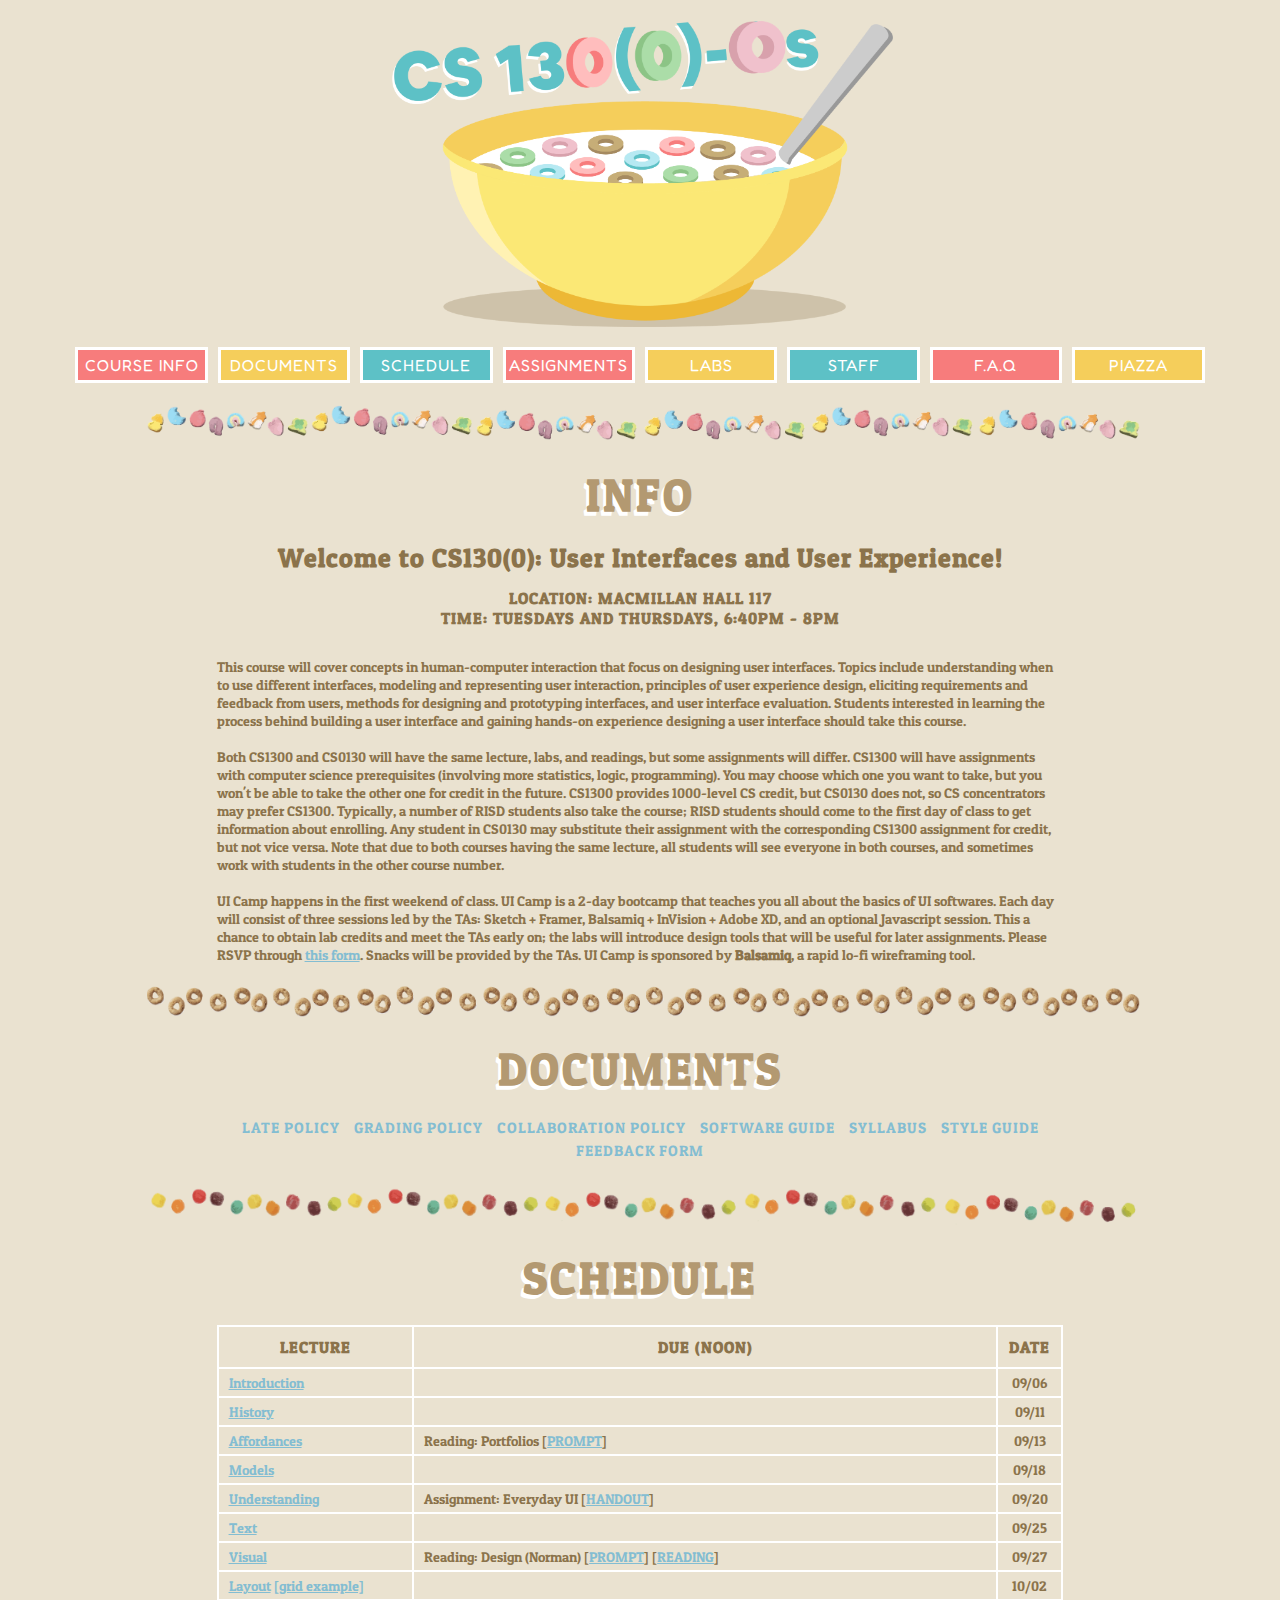
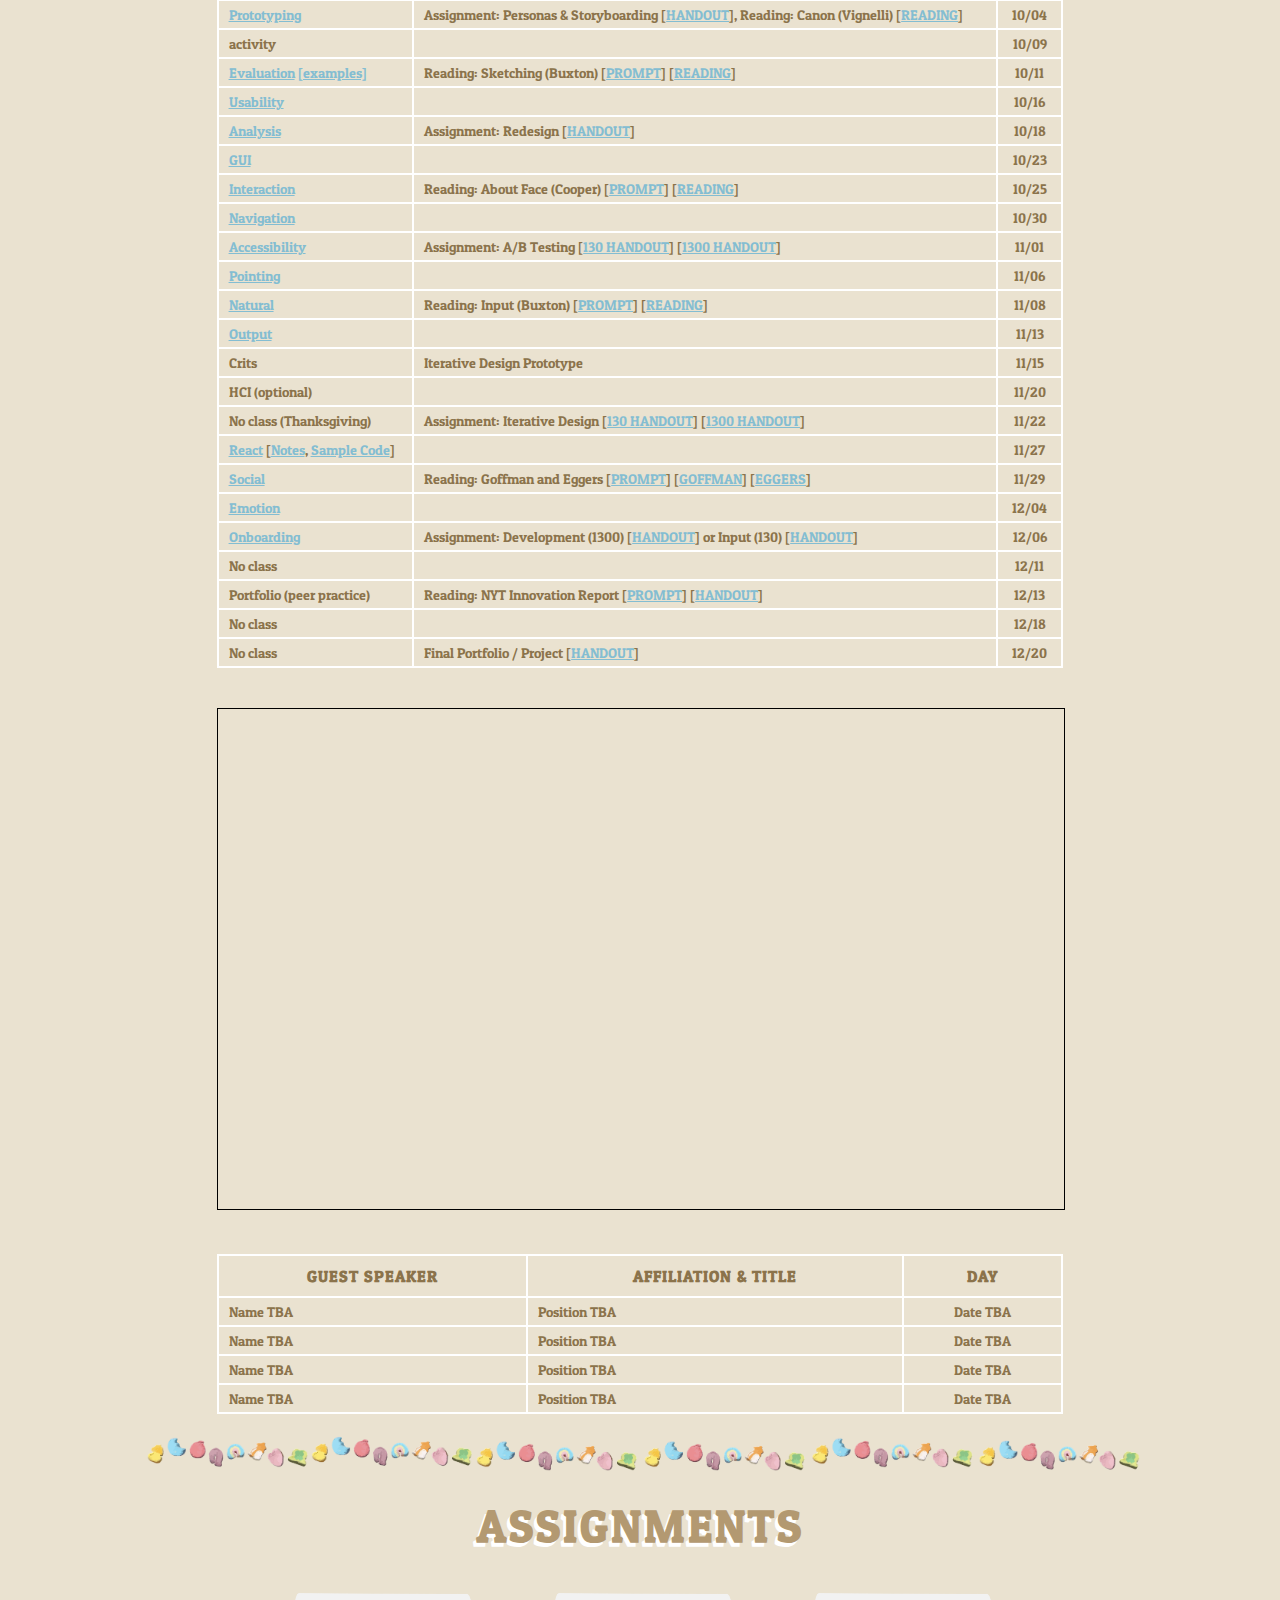
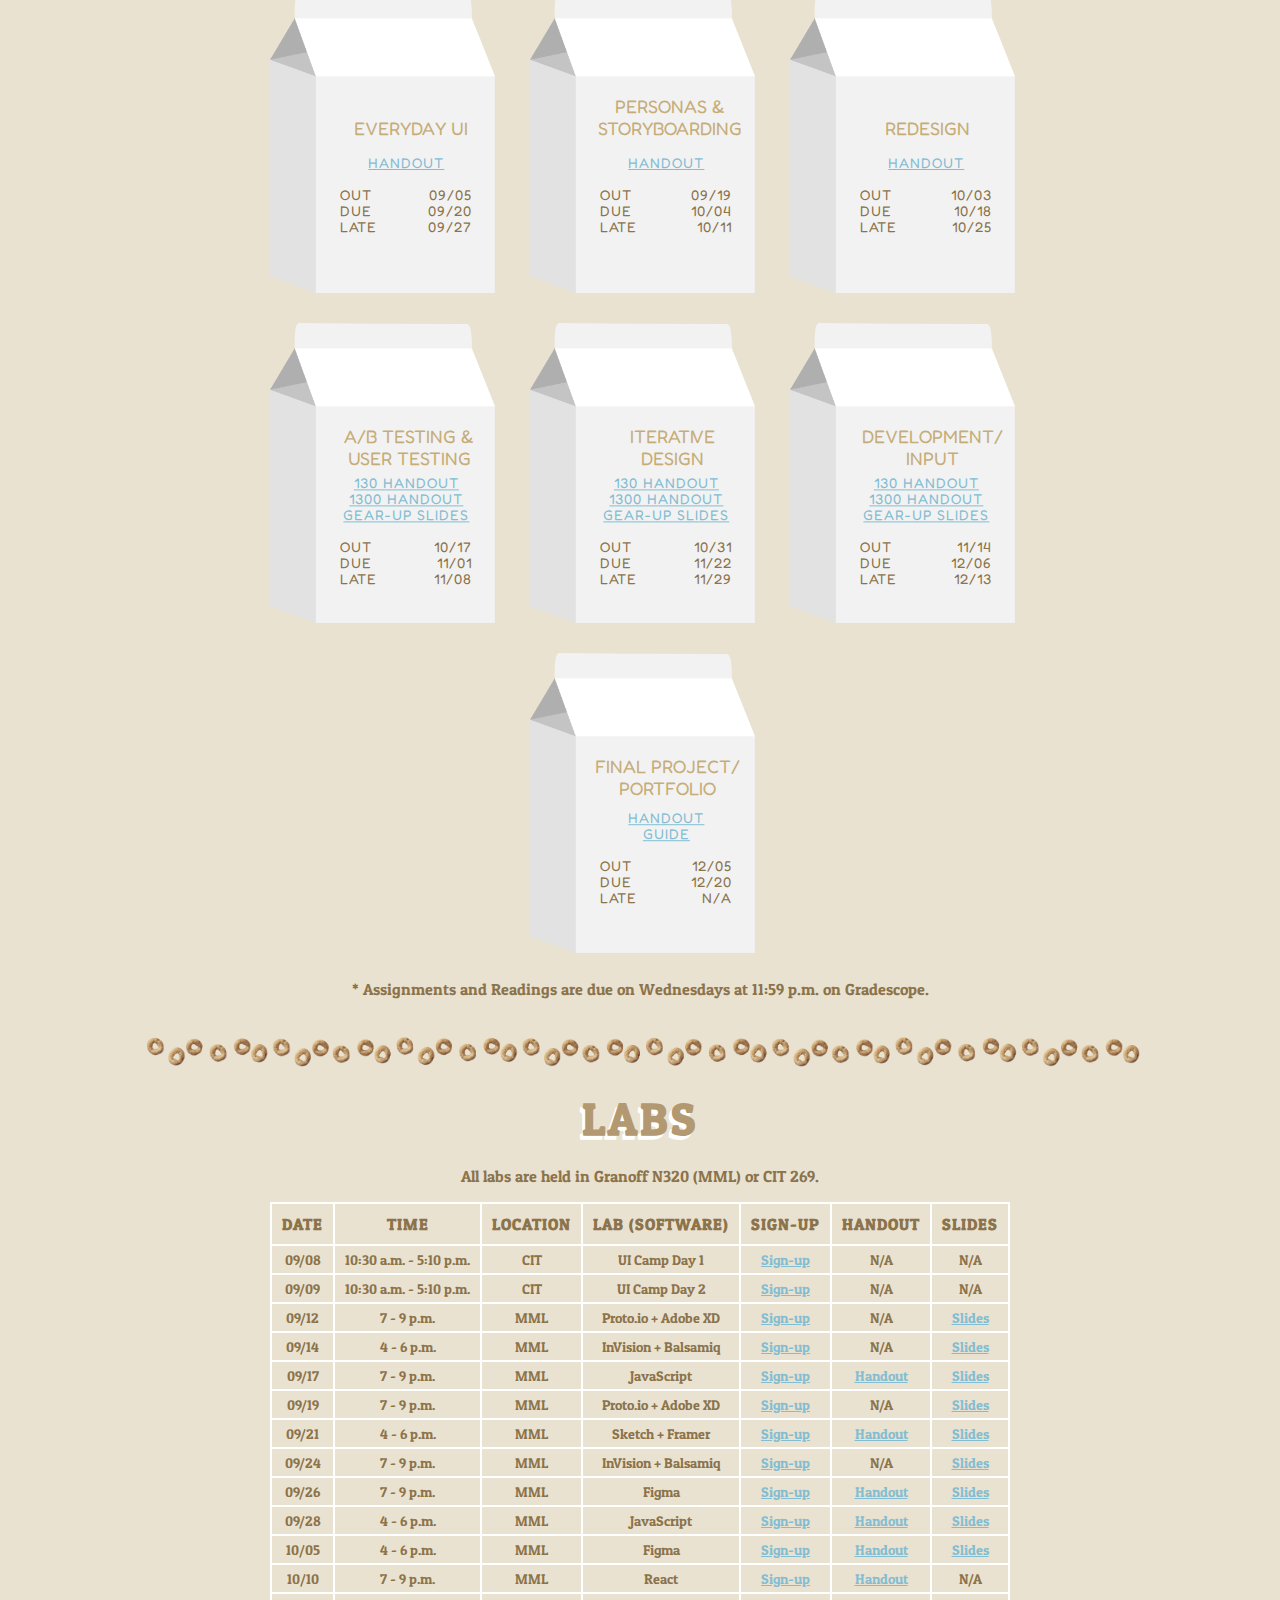
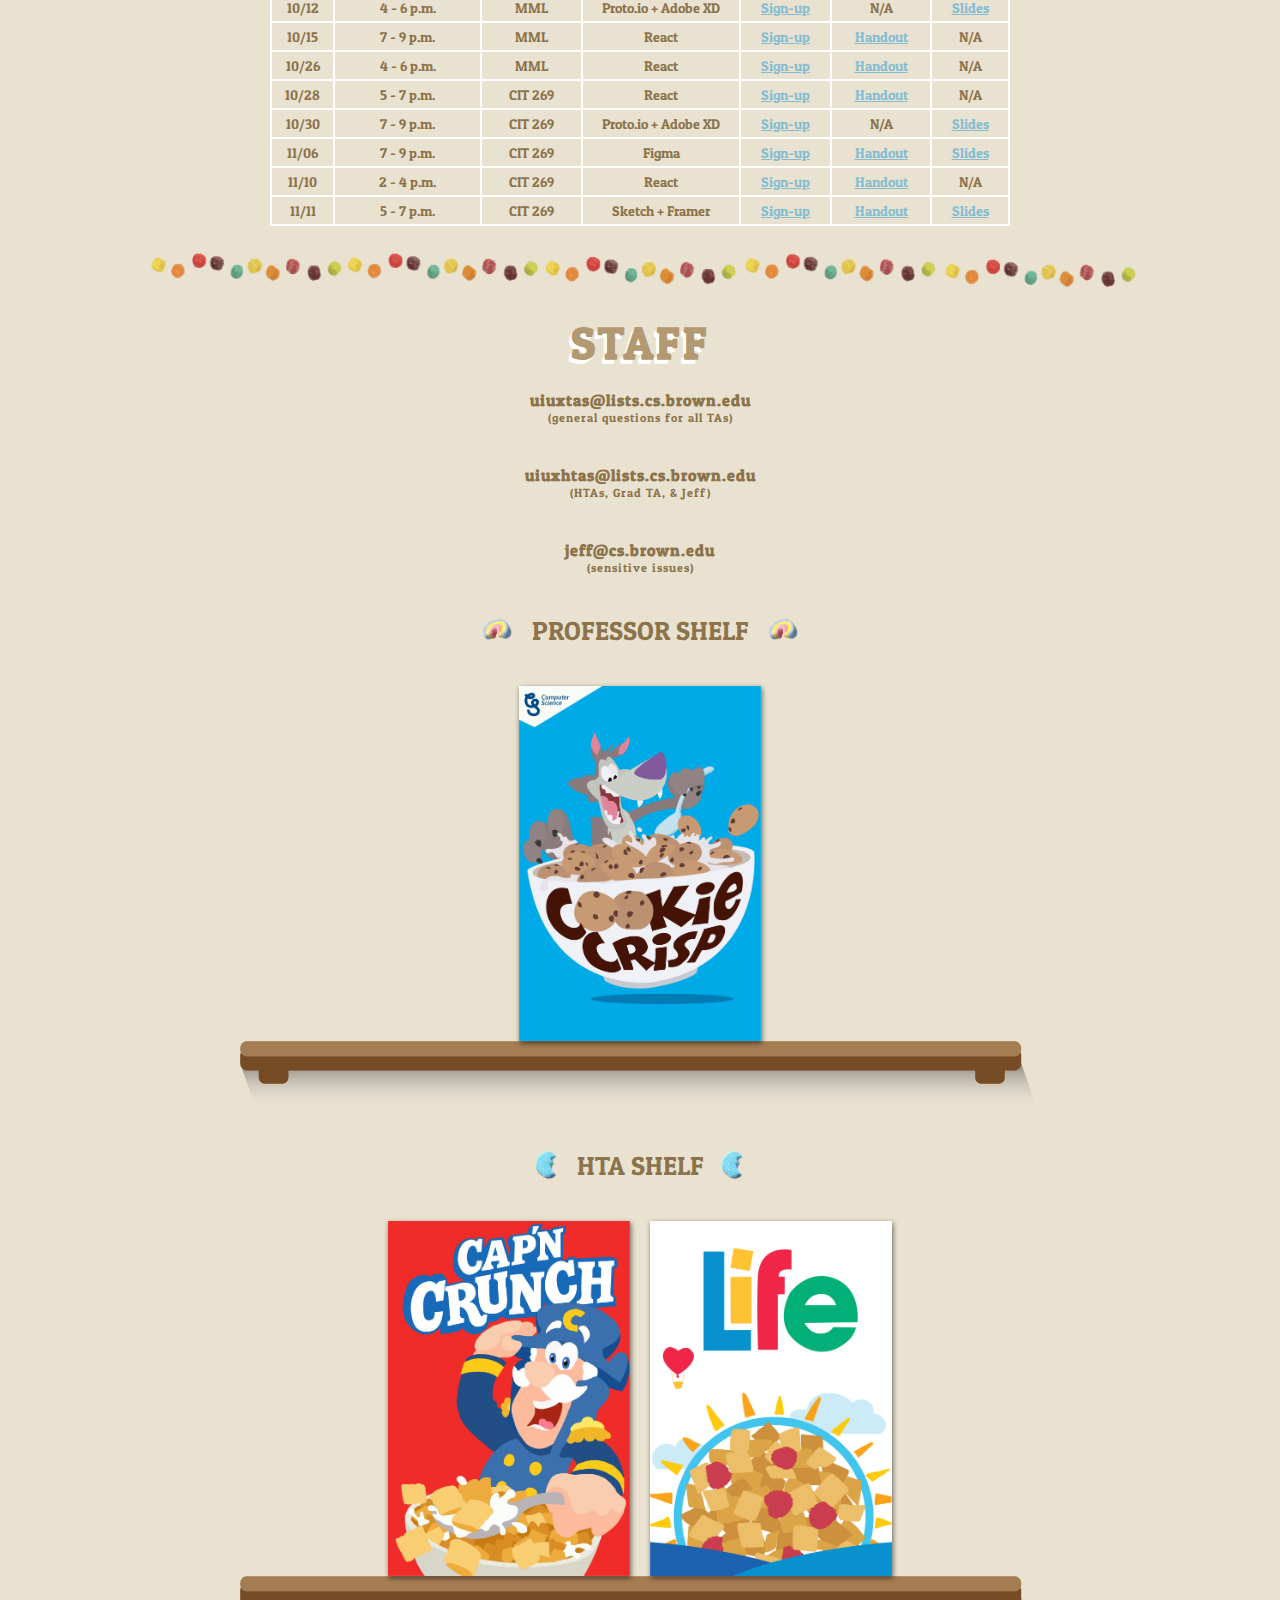
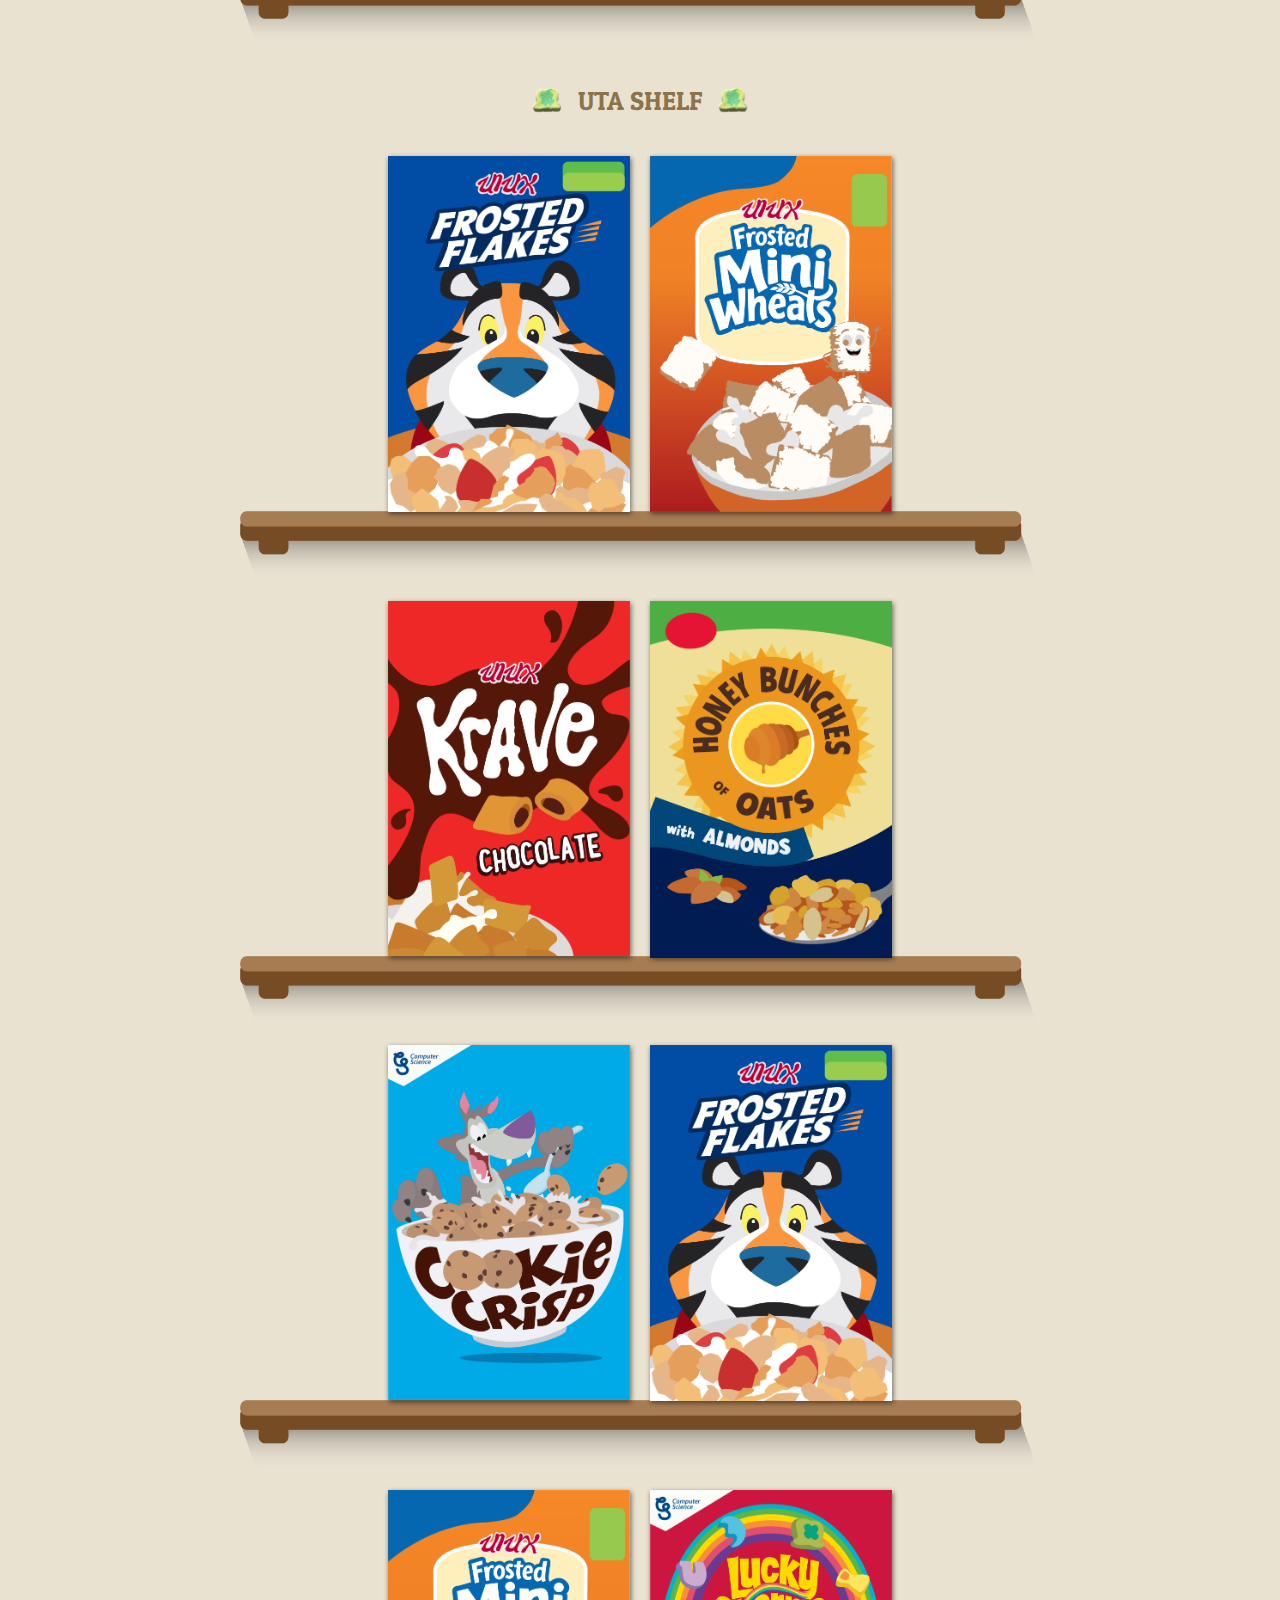
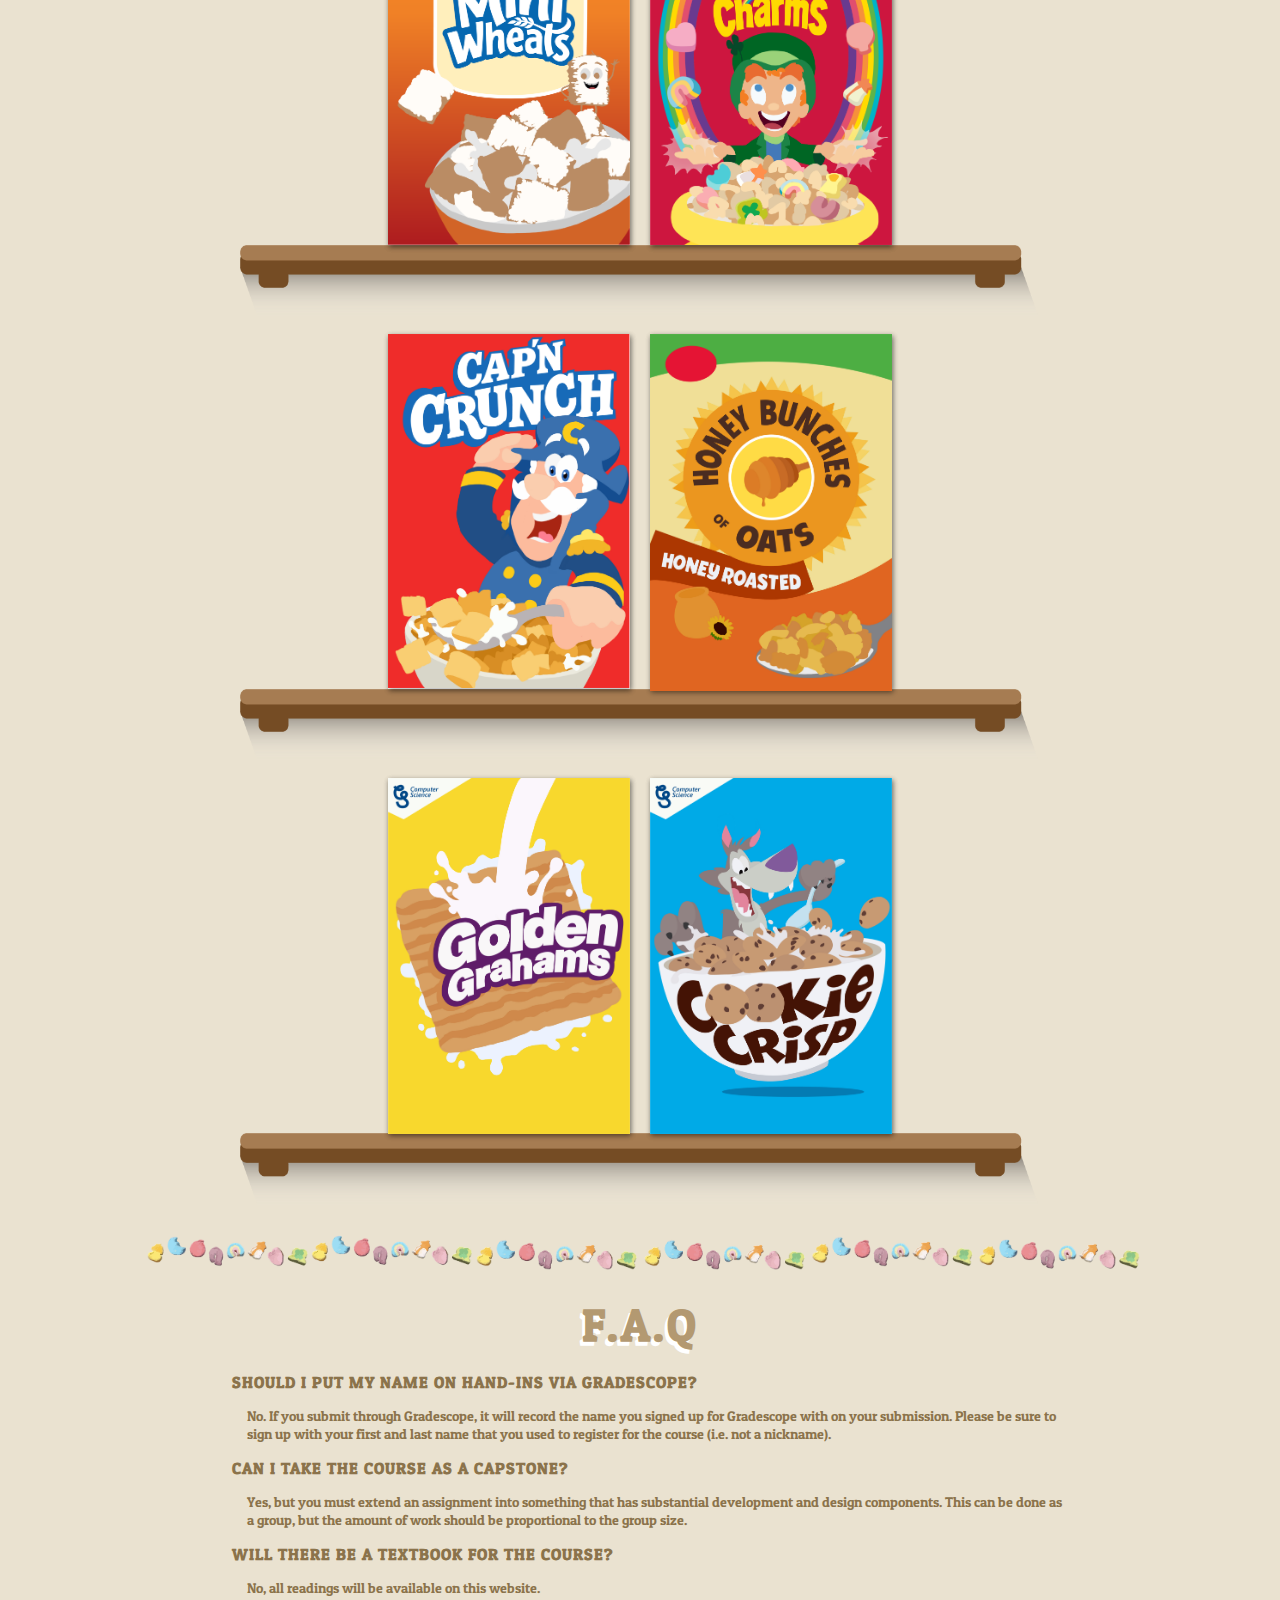
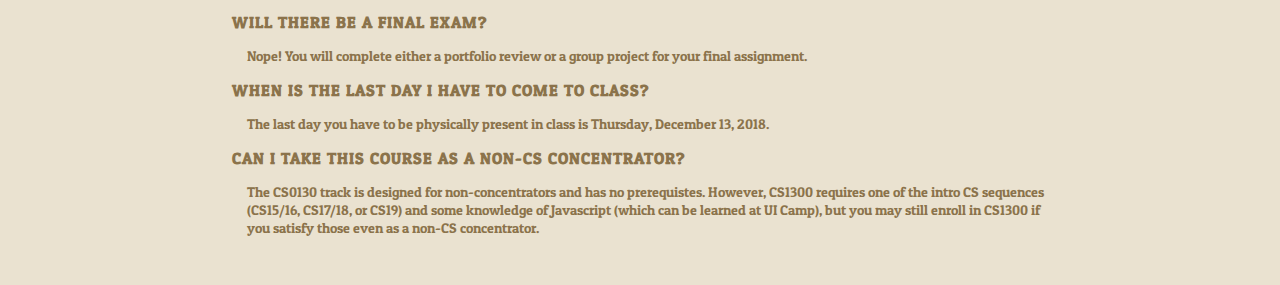
==== index.html @ 19f4cfb2 "lucky charms added, fixes to borders of cereal boxes" ====
<!DOCTYPE html>
<html>
  <head>
    <meta charset="UTF-8">
    <title>CS 130(0)</title>
    <link rel="stylesheet" type="text/css" href="css/style.css">
    <link rel="shortcut icon" type="image/png" href="images/rainbowMarshmallow.png">

    <!--fonts -->
    <link href="https://fonts.googleapis.com/css?family=Acme&display=swap" rel="stylesheet">
    <link href="https://fonts.googleapis.com/css?family=Fredoka+One&display=swap" rel="stylesheet">
    <link href="https://fonts.googleapis.com/css?family=Patua+One&display=swap" rel="stylesheet">

    <script src="https://ajax.googleapis.com/ajax/libs/jquery/3.3.1/jquery.min.js"></script>

  </head>

  <body>

    <img id="logo" src="images/logo.png">
    <div id="links">
      <div id="infolink" class="linkbox" style="background-color: #f77c7c">COURSE INFO</div>
      <div id="documentslink" class="linkbox" style="background-color: #f5ce5b">DOCUMENTS</div>
      <div id="schedulelink" class="linkbox" style="background-color: #5dc1c6">SCHEDULE</div>
      <div id="assignmentslink" class="linkbox" style="background-color: #f77c7c">ASSIGNMENTS</div>
      <div id="lablink" class="linkbox" style="background-color: #f5ce5b">LABS</div>
      <div id="stafflink" class="linkbox" style="background-color: #5dc1c6">STAFF</div>
      <div id="faqlink" class="linkbox" style="background-color: #f77c7c">F.A.Q</div>
      <div class="linkbox" style="background-color: #f5ce5b"><a href="https://piazza.com/brown/fall2018/csci1300">PIAZZA</a></div>
    </div>

    <div class="cerealborder"><img src="images/luckycharmband.png"/></div>

    <div id="infoheader" class="header"><h1>INFO</h1></div>

    <script>
    $("#infolink").click(function() {
      $('html, body').animate({
        scrollTop: $("#infoheader").offset().top
      }, 1200);
    });
    </script>

    <div class="content">
      <div id="classinfo">
        <div id="welcome">Welcome to CS130(0): User Interfaces and User Experience!<br></div>
        <div id="logistics">LOCATION: MacMillan Hall 117<br>TIME: Tuesdays and Thursdays, 6:40pm - 8pm</div>
        <div id="intro">
          This course will cover concepts in human-computer interaction that
          focus on designing user interfaces. Topics include understanding
          when to use different interfaces, modeling and representing user
          interaction, principles of user experience design, eliciting
          requirements and feedback from users, methods for designing and
          prototyping interfaces, and user interface evaluation. Students
          interested in learning the process behind building a user interface
          and gaining hands-on experience designing a user interface should
          take this course. <br><br>

          Both CS1300 and CS0130 will have the same lecture, labs, and readings,
          but some assignments will differ. CS1300 will have assignments with
          computer science prerequisites (involving more statistics, logic,
          programming). You may choose which one you want to take, but you won't
          be able to take the other one for credit in the future. CS1300 provides
          1000-level CS credit, but CS0130 does not, so CS concentrators may
          prefer CS1300. Typically, a number of RISD students also take the
          course; RISD students should come to the first day of class to get
          information about enrolling. Any student in CS0130 may substitute
          their assignment with the corresponding CS1300 assignment for credit,
          but not vice versa. Note that due to both courses having the same lecture,
          all students will see everyone in both courses, and sometimes work
          with students in the other course number. <br><br>

          UI Camp happens in the first weekend of class. UI Camp is a 2-day
          bootcamp that teaches you all about the basics of UI softwares. Each
          day will consist of three sessions led by the TAs: Sketch + Framer,
          Balsamiq + InVision + Adobe XD, and an optional Javascript session.
          This a chance to obtain lab credits and meet the TAs early on; the
          labs will introduce design tools that will be useful for later
          assignments. Please RSVP through
          <a href="https://goo.gl/forms/yJyggMHPlPEtZMPF3">this form</a>.
          Snacks will be provided by the TAs. UI Camp is sponsored by
          <b>Balsamiq</b>, a rapid lo-fi wireframing tool.
        </div>
      </div>
    </div>

    <div class="cerealborder"><img src="images/cheerioband.png"/></div>

    <div id="documentsheader" class="header"><h1>DOCUMENTS</h1></div>

    <script>
    $("#documentslink").click(function() {
      $('html, body').animate({
        scrollTop: $("#documentsheader").offset().top
      }, 1200);
    });
    </script>

    <div class="content">
      <div id="documents">
        <div id="documentlinks">
          <div class="documentlink"><a href="coursedocuments/CS1300LatePolicy.pdf">Late Policy</a></div>
          <div class="documentlink"><a href="coursedocuments/CS1300GradingPolicy.pdf">Grading Policy</a></div>
          <div class="documentlink"><a href="coursedocuments/CS1300CollaborationPolicy.pdf">Collaboration Policy</a></div>
          <div class="documentlink"><a href="coursedocuments/CS1300SoftwareGuide.pdf">Software Guide</a></div>
          <div class="documentlink"><a href="coursedocuments/CS1300Syllabus.pdf">Syllabus</a></div>
          <div class="documentlink"><a href="coursedocuments/CS1300StyleGuide.pdf">Style Guide</a></div>
          <div class="documentlink"><a href="https://goo.gl/forms/PWwJMX5NTBqC3bqh2">Feedback Form</a></div>
        </div>
      </div>
    </div>

    <div class="cerealborder"><img src="images/trixband.png"/></div>

    <div id="scheduleheader" class="header"><h1>SCHEDULE</h1></div>

    <script>
    $("#schedulelink").click(function() {
      $('html, body').animate({
        scrollTop: $("#scheduleheader").offset().top
      }, 1200);
    });
    </script>

    <div class="content">
      <div id="schedule">
        <div id="schedulewrapper">
          <table id="scheduletable">
            <tr>
              <th>Lecture</th>
              <th>Due (Noon)</th>
              <th>Date</th>
            </tr>
            <tr>
              <td class="assignmentname"><a href="lectures/1.Introduction.pdf">Introduction</a></td>
              <td></td>
              <td class="date">09/06</td>
            </tr>
            <tr>
              <td class="assignmentname"><a href="lectures/2.History.pdf">History</a></td>
              <td></td>
              <td class="date">09/11</td>
            </tr>
            <tr>
              <td class="assignmentname"><a href="lectures/3.Affordances.pdf">Affordances</a></td>
              <td>Reading: Portfolios [<a href="readings/PortfoliosReadingPrompt.pdf">PROMPT</a>]</td>
              <td class="date">09/13</td>
            </tr>
            <tr>
              <td class="assignmentname"><a href="lectures/4.Models.pdf">Models</a></td>
              <td></td>
              <td class="date">09/18</td>
            </tr>
            <tr>
              <td class="assignmentname"><a href="lectures/5.Understanding.pdf">Understanding</a></td>
              <td>Assignment: Everyday UI [<a href="assignments/EverydayUI.pdf">HANDOUT</a>]</td>
              <td class="date">09/20</td>
            </tr>
            <tr>
              <td class="assignmentname"><a href="lectures/6.Text.pdf">Text</a></td>
              <td></td>
              <td class="date">09/25</td>
            </tr>
            <tr>
              <td class="assignmentname"><a href="lectures/7.Visual.pdf">Visual</a></td>
              <td>Reading: Design (Norman) [<a href="readings/NormanDesignReadingPrompt.pdf">PROMPT</a>] [<a href="readings/NormanDesignReading.pdf">READING</a>]</td>
              <td class="date">09/27</td>
            </tr>
            <tr>
              <td class="assignmentname"><a href="lectures/8.Layout.pdf">Layout</a> <a href="layout-example.html">[grid example]</a></td>
              <td></td>
              <td class="date">10/02</td>
            </tr>
            <tr>
              <td class="assignmentname"><a href="lectures/9.Prototyping.pdf">Prototyping</a></td>
              <td>Assignment: Personas &amp; Storyboarding [<a href="assignments/PersonasStoryboarding.pdf">HANDOUT</a>], Reading: Canon (Vignelli) [<a href="https://www.vignelli.com/canon.pdf">READING</a>]</td>
              <td class="date">10/04</td>
            </tr>
            <tr>
              <td class="assignmentname">activity</td>
              <td></td>
              <td class="date">10/09</td>
            </tr>
            <tr>
              <td class="assignmentname"><a href="lectures/10.Evaluation.pdf">Evaluation</a> <a href="lectures/examples.zip">[examples]</a></td>
              <td>Reading: Sketching (Buxton) [<a href="readings/BuxtonSketchingReadingPrompt.pdf">PROMPT</a>] [<a href="readings/BuxtonSketchingReadingUpdated.pdf">READING</a>]</td>
              <td class="date">10/11</td>
            </tr>
            <tr>
              <td class="assignmentname"><a href="lectures/11.Usability.pdf">Usability</a> </td>
              <td></td>
              <td class="date">10/16</td>
            </tr>
            <tr>
              <td class="assignmentname"><a href="lectures/12.Analysis.pdf">Analysis</a></td>
              <td>Assignment: Redesign [<a href="assignments/Redesign.pdf">HANDOUT</a>]</td>
              <td class="date">10/18</td></tr>
            <tr>
              <td class="assignmentname"><a href="lectures/13.GUI.pdf">GUI</a></td>
              <td></td>
              <td class="date">10/23</td>
            </tr>
            <tr>
              <td class="assignmentname"><a href="lectures/14.Interaction.pdf">Interaction</a></td>
              <td>Reading: About Face (Cooper) [<a href="readings/CooperReadingPrompt.pdf">PROMPT</a>] [<a href="readings/CooperPersonasUndoReading.pdf">READING</a>]</td>
              <td class="date">10/25</td>
            </tr>
            <tr>
              <td class="assignmentname"><a href="lectures/15.Navigation.pdf">Navigation</td>
              <td></td>
              <td class="date">10/30</td>
            </tr>
            <tr>
              <td class="assignmentname"><a href="lectures/16.Accessibility.pdf">Accessibility</a></td>
              <td>Assignment: A/B Testing [<a href="assignments/130-ABTestingUserTesting.pdf">130 HANDOUT</a>] [<a href="assignments/1300-ABTestingUserTesting.pdf">1300 HANDOUT</a>]</td>
              <td class="date">11/01</td>
            </tr>
            <tr>
              <td class="assignmentname"><a href="lectures/17.Pointing.pdf">Pointing</a></td>
              <td></td>
              <td class="date">11/06</td>
            </tr>
            <tr>
              <td class="assignmentname"><a href="lectures/18.Natural.pdf">Natural</a></td>
              <td>Reading: Input (Buxton) [<a href="readings/BuxtonInputReadingPrompt.pdf">PROMPT</a>] [<a href="readings/BuxtonInputReading.pdf">READING</a>]</td>
              <td class="date">11/08</td>
            </tr>
            <tr>
              <td class="assignmentname"><a href="lectures/19.Output.pdf">Output</a></td>
              <td></td>
              <td class="date">11/13</td>
            </tr>
            <tr>
              <td class="assignmentname">Crits</td>
              <td>Iterative Design Prototype</td>
              <td class="date">11/15</td>
            </tr>
            <tr>
              <td class="assignmentname">HCI (optional)</td>
              <td></td>
              <td class="date">11/20</td>
            </tr>
            <tr>
              <td class="assignmentname">No class (Thanksgiving)</td>
              <td>Assignment: Iterative Design [<a href="assignments/130-IterativeDesign.pdf">130 HANDOUT</a>] [<a href="assignments/1300-IterativeDesign.pdf">1300 HANDOUT</a>]</td>
              <td class="date">11/22</td>
            </tr>
            <tr>
              <td class="assignmentname"><a href="lectures/20.React.pdf">React</a> [<a href="lectures/React_Notes.pdf">Notes</a>, <a href="lectures/index.js">Sample Code</a>]</td>
              <td></td>
              <td class="date">11/27</td>
            </tr>
            <tr>
              <td class="assignmentname"><a href="lectures/21.Social.pdf">Social</a></td>
              <td>Reading: Goffman and Eggers [<a href="readings/GoffmanEggersReadingPrompt.pdf">PROMPT</a>] [<a href="readings/Goffman.pdf">GOFFMAN</a>] [<a href="https://www.nytimes.com/2013/09/29/magazine/dave-eggers-fiction.html">EGGERS</a>]</td>
              <td class="date">11/29</td>
            </tr>
            <tr>
              <td class="assignmentname"><a href="lectures/22.Emotion.pdf">Emotion</a></td>
              <td></td>
              <td class="date">12/04</td>
            </tr>
            <tr>
              <td class="assignmentname"><a href="lectures/23.Onboarding.pdf">Onboarding</a></td>
              <td>Assignment: Development (1300) [<a href="assignments/Development.pdf">HANDOUT</a>] or Input (130) [<a href="assignments/Input.pdf">HANDOUT</a>]</td>
              <td class="date">12/06</td>
            </tr>
            <tr>
              <td class="assignmentname">No class</td>
              <td></td>
              <td class="date">12/11</td>
            </tr>
            <tr>
              <td class="assignmentname">Portfolio (peer practice)</td>
              <td>Reading: NYT Innovation Report [<a href="readings/NYT_Innovation_Report_Prompt.pdf">PROMPT</a>] [<a href="readings/NYT_Innovation_Report.pdf">HANDOUT</a>]</td>
              <td class="date">12/13</td>
            </tr>
            <tr>
              <td class="assignmentname">No class</td>
              <td></td>
              <td class="date">12/18</td>
            </tr>
            <tr>
              <td class="assignmentname">No class</td>
              <td>Final Portfolio / Project [<a href="assignments/Final.pdf">HANDOUT</a>]</td>
              <td class="date">12/20</td>
            </tr>
          </table>

          <br><br>

          <div id="calendarwrapper">
            <iframe id="calendar" src="https://calendar.google.com/calendar/embed?height=500&amp;wkst=1&amp;bgcolor=%23FFFFFF&amp;src=brown.edu_s9mppenuv1i2gcsafdfjcusptk%40group.calendar.google.com&amp;color=%231B887A&amp;ctz=America%2FNew_York" style="border: 1px solid black" width="100%" height="500" frameborder="0" scrolling="no"></iframe>
          </div>

          <table id="guestspeakertable">
            <tr><th>Guest Speaker</th><th>Affiliation &amp; Title</th><th>Day</th></tr>
            <tr><td class="assignmentname">Name TBA</td><td>Position TBA</td><td class="date">Date TBA</td></tr>
            <tr><td class="assignmentname">Name TBA</td><td>Position TBA</td><td class="date">Date TBA</td></tr>
            <tr><td class="assignmentname">Name TBA</td><td>Position TBA</td><td class="date">Date TBA</td></tr>
            <tr><td class="assignmentname">Name TBA</td><td>Position TBA</td><td class="date">Date TBA</td></tr>
          </table>
        </div>
      </div>
    </div>
  </div>

  <div class="cerealborder"><img src="images/luckycharmband.png"/></div>

  <div id="assignmentsheader" class="header"><h1>ASSIGNMENTS</h1></div>

  <script>
  $("#assignmentslink").click(function() {
    $('html, body').animate({
      scrollTop: $("#assignmentsheader").offset().top
    }, 1200);
  });
  </script>

  <div class="content">
    <div id="assignments">
      <div class="assignment-wrapper">
        <!-- Everyday UI  -->
        <div class="assignment-card">
          <img class="milk-carton" src="images/milk.png">
          <div class="assignment-title" style="right: 22px;" > 
            <div class="title-text"><br>Everyday UI</div>
          </div>
          <div class="assignment-details">
            <div class="handout" style="text-align: center"><a href="assignments/EverydayUI.pdf">Handout</a></div> <br>
            <div class="columnwrapper">
              <div class="column1">Out <br> Due <br> late</div>
              <div class="column2">09/05<br>09/20<br>09/27</div>
            </div>
          </div>
        </div>
        <!-- Personas  -->
        <div class="assignment-card">
          <img class="milk-carton" src="images/milk.png">
          <div class="assignment-title" style="right: 8px;" >
            <div class="title-text">Personas &amp;<br>Storyboarding</div>
          </div>
          <div class="assignment-details">
            <div class="handout" style="text-align: center"><a href="assignments/PersonasStoryboarding.pdf">Handout</a></div> <br>
            <div class="columnwrapper">
              <div class="column1">Out <br> Due <br> late</div>
              <div class="column2">09/19<br>10/04<br>10/11</div>
            </div>
          </div>
        </div>
        <!-- Redesign  -->
        <div class="assignment-card">
          <img class="milk-carton" src="images/milk.png">
          <div class="assignment-title" style="right: 40px;">
            <div class="title-text"><br>Redesign</div>
          </div>
          <div class="assignment-details">
            <div class="handout" style="text-align: center"><a href="assignments/Redesign.pdf">Handout</a></div> <br>
            <div class="columnwrapper">
              <div class="column1">Out <br> Due <br> late</div>
              <div class="column2">10/03<br>10/18<br>10/25</div>
            </div>
          </div>
        </div>
        <!-- A/B Testing  -->
        <div class="assignment-card">
          <img class="milk-carton" src="images/milk.png">
          <div class="assignment-title" style="right: 16px;">
            <div class="title-text">A/B Testing &amp;<br>User Testing</div>
          </div>
          <div class="assignment-details">
            <div class="handout" style="text-align: center"><a href="assignments/130-ABTestingUserTesting.pdf">130 Handout</a><br>
              <a href="assignments/1300-ABTestingUserTesting.pdf">1300 Handout</a><br>
              <a href="assignments/ABTestingGearUp.pdf">Gear-Up Slides</a></div> <br>
              <div class="columnwrapper">
                <div class="column1">Out <br> Due <br> late</div>
                <div class="column2">10/17<br>11/01<br>11/08</div>
              </div>
            </div>
          </div>
          <!--Iterative Design-->
          <div class="assignment-card">
            <img class="milk-carton" src="images/milk.png">
            <div class="assignment-title" style="right: 35px;">
              <div class="title-text">Iterative<br>Design</div>
            </div>
            <div class="assignment-details">
              <div class="handout" style="text-align: center"><a href="assignments/130-IterativeDesign.pdf">130 Handout</a><br>
                <a href="assignments/1300-IterativeDesign.pdf">1300 Handout</a><br>
                <a href="assignments/IterativeDesignGearUp.pdf">Gear-Up Slides</a></div> <br>
                <div class="columnwrapper">
                  <div class="column1">Out <br> Due <br> late</div>
                  <div class="column2">10/31<br>11/22<br>11/29</div>
                </div>
              </div>
            </div>
          <!-- Development/Input  -->
          <div class="assignment-card">
            <img class="milk-carton" src="images/milk.png">
            <div class="assignment-title" style="right: 7px;">
              <div class="title-text">Development/<br>Input</div>
            </div>
            <div class="assignment-details">
              <div class="handout" style="text-align: center">
                <a href="assignments/Input.pdf">130 Handout</a><br>
                <a href="assignments/Development.pdf">1300 Handout</a><br>
                <a href="assignments/DevelopmentGearUp.pdf">Gear-Up Slides</a></div> <br>
              <div class="columnwrapper">
                <div class="column1">Out <br> Due <br> late</div>
                <div class="column2">11/14<br>12/06<br>12/13</div>
              </div>
            </div>
          </div>
          <!-- Final  -->
          <div class="assignment-card">
            <img class="milk-carton" src="images/milk.png">
            <div class="assignment-title" style="right: 10px;">
              <div class="title-text" >Final Project/<br>Portfolio</div>
            </div>
            <div class="assignment-details">
              <div class="handout" style="text-align: center">
                <a href="assignments/Final.pdf">Handout</a><br>
                <a href="assignments/PortfolioReviewGuide.pdf">Guide</a>
              </div> <br>
              <div class="columnwrapper">
                <div class="column1">Out <br> Due <br> late</div>
                <div class="column2">12/05<br>12/20<br>N/A</div>
              </div>
            </div>
          </div>
        </div>
      </div>

      <p style="font-size: 16px; text-align: center;">* Assignments and Readings are due on Wednesdays at 11:59 p.m. on Gradescope.</p>
    </div>

    <div class="cerealborder"><img src="images/cheerioband.png"/></div>

    <div id="labsheader" class="header"><h1>LABS</h1></div>
    <script>
    $("#lablink").click(function() {
      $('html, body').animate({
        scrollTop: $("#labsheader").offset().top
      }, 1200);
    });
    </script>

    <div class="content">
      <p style="font-size: 16px; text-align: center;">All labs are held in Granoff N320 (MML) or CIT 269.</p>
      <div id="labs">
        <table id="labstable">
          <tr>
            <th>Date</th>
            <th>Time</th>
            <th>Location</th>
            <th>Lab (Software)</th>
            <th>Sign-Up</th>
            <th>Handout</th>
            <th>Slides</th>
          </tr>
          <tr>
            <td class="date">09/08</td>
            <td class="time">10:30 a.m. - 5:10 p.m.</td>
            <td class="location">CIT</td>
            <td class="lab">UI Camp Day 1</td>
            <td class="sign-up"><a href="https://goo.gl/forms/VsoXpkwNRoSIKvF52">Sign-up</a></td>
            <td class="handout">N/A</td>
            <td class="slides">N/A</td>
          </tr>
          <tr>
            <td class="date">09/09</td>
            <td class="time">10:30 a.m. - 5:10 p.m.</td>
            <td class="location">CIT</td>
            <td class="lab">UI Camp Day 2</td>
            <td class="sign-up"><a href="https://goo.gl/forms/VsoXpkwNRoSIKvF52">Sign-up</a></td>
            <td class="handout">N/A</td>
            <td class="slides">N/A</td>
          </tr>
          <tr>
            <td class="date">09/12</td>
            <td class="time">7 - 9 p.m.</td>
            <td class="location">MML</td>
            <td class="lab">Proto.io + Adobe XD</td>
            <td class="sign-up"><a href="https://docs.google.com/spreadsheets/d/1AVESAB43Qt_IXiMK96oo1i7dm9i09NQDdDNbFexncT4/edit?usp=sharing">Sign-up</a></td>
            <td class="handout">N/A</td>
            <td class="slides"><a href="https://docs.google.com/presentation/d/17RlfXDNn4vAzu56OKIV16eb6d3t_trw-HTsMAByuja8/edit?usp=sharing">Slides</a></td>
          </tr>
          <tr>
            <td class="date">09/14</td>
            <td class="time">4 - 6 p.m.</td>
            <td class="location">MML</td>
            <td class="lab">InVision + Balsamiq</td>
            <td class="sign-up"><a href="https://docs.google.com/spreadsheets/d/1DBETcuvGhgz22y1LPaOen0XhTZjJtCL-3Ux9TmNGZCk/edit?usp=sharing">Sign-up</a></td>
            <td class="handout">N/A</td>
            <td class="slides"><a href="https://docs.google.com/presentation/d/1tNWYUO1v4WK49t7php9xLtPkKurrkJlcuMQ_qns55Fk/edit?usp=sharing">Slides</a></td>
          </tr>
          <tr>
            <td class="date">09/17</td>
            <td class="time">7 - 9 p.m.</td>
            <td class="location">MML</td>
            <td class="lab">JavaScript</td>
            <td class="sign-up"><a href="https://docs.google.com/spreadsheets/d/1J3qnQoA25Fkqo7bnQjgKWtYREbpIHw_G7EYQP0g76EQ/edit?usp=sharing">Sign-up</a></td>
            <td class="handout"><a href="labs/JavaScript_Lab_Handout.pdf">Handout</a></td>
            <td class="slides"><a href="https://docs.google.com/presentation/d/1waLOigazuq3cvRXULU2JX4Ex3brfFJS8ilKiZYR2B6M/edit#slide=id.p">Slides</a></td>
          </tr>
          <tr>
            <td class="date">09/19</td>
            <td class="time">7 - 9 p.m.</td>
            <td class="location">MML</td>
            <td class="lab">Proto.io + Adobe XD</td>
            <td class="sign-up"><a href="https://docs.google.com/spreadsheets/d/1pP8RHuKFIuChjQVFBn_OIXn5BVWxzFw1Sp6IViJoIS0/edit#gid=0">Sign-up</a></td>
            <td class="handout">N/A</td>
            <td class="slides"><a href="https://docs.google.com/presentation/d/17RlfXDNn4vAzu56OKIV16eb6d3t_trw-HTsMAByuja8/edit?usp=sharing">Slides</a></td>
          </tr>
          <tr>
            <td class="date">09/21</td>
            <td class="time">4 - 6 p.m.</td>
            <td class="location">MML</td>
            <td class="lab">Sketch + Framer</td>
            <td class="sign-up"><a href="https://docs.google.com/spreadsheets/d/1x6Wkmgw22xwLj4VEu3hxmOjVVjCCff0qssm4y7jSfu0/edit#gid=0">Sign-up</a></td>
            <td class="handout"><a href="labs/SketchFramer_Lab_Handout.pdf">Handout</a></td>
            <td class="slides"><a href="https://docs.google.com/presentation/d/1UCzCWpHkbhchJncZ5CnhR5lfXUzEqgaRsNDjuJYQ03k/edit?usp=sharing">Slides</a></td>
          </tr>
          <tr>
            <td class="date">09/24</td>
            <td class="time">7 - 9 p.m.</td>
            <td class="location">MML</td>
            <td class="lab">InVision + Balsamiq</td>
            <td class="sign-up"><a href="https://docs.google.com/spreadsheets/d/1RUzA-4PO8zaFtH_e4CwKTaUvCxsFp2WvJxswU5uTQW4/edit?usp=sharing">Sign-up</a></td>
            <td class="handout">N/A</td>
            <td class="slides"><a href="https://docs.google.com/presentation/d/1tNWYUO1v4WK49t7php9xLtPkKurrkJlcuMQ_qns55Fk/edit?usp=sharing">Slides</a></td>
          </tr>
          <tr>
            <td class="date">09/26</td>
            <td class="time">7 - 9 p.m.</td>
            <td class="location">MML</td>
            <td class="lab">Figma</td>
            <td class="sign-up"><a href="https://docs.google.com/spreadsheets/d/1I2j67l9_dGGeZDZpWjjYQeoCBRtLQVRl7zvZ2lofvD4/edit?usp=sharing">Sign-up</a></td>
            <td class="handout"><a href="labs/Figma.pdf">Handout</a></td>
            <td class="slides"><a href="https://docs.google.com/presentation/d/1WCnXTg__D_VLK1fPO9YvmpjuQeZ9YmVGe9awPxyIeeQ/edit?usp=sharing">Slides</a></td>
          </tr>
          <tr>
            <td class="date">09/28</td>
            <td class="time">4 - 6 p.m.</td>
            <td class="location">MML</td>
            <td class="lab">JavaScript</td>
            <td class="sign-up"><a href="https://docs.google.com/spreadsheets/d/1YTfMzIQb7-W5LglpN-GhrN5OeBcbaDRADnkYKfS5BK8/edit?usp=sharing">Sign-up</a></td>
            <td class="handout"><a href="labs/JavaScript_Lab_Handout.pdf">Handout</a></td>
            <td class="slides"><a href="https://docs.google.com/presentation/d/1waLOigazuq3cvRXULU2JX4Ex3brfFJS8ilKiZYR2B6M/edit#slide=id.p">Slides</a></td>
          </tr>
          <tr>
            <td class="date">10/05</td>
            <td class="time">4 - 6 p.m.</td>
            <td class="location">MML</td>
            <td class="lab">Figma</td>
            <td class="sign-up"><a href="https://docs.google.com/spreadsheets/d/1KweyQmDNCV_TSpegR_UTz0OAucOzOl9YXBCrjolojPE/edit?usp=sharing">Sign-up</a></td>
            <td class="handout"><a href="labs/Figma.pdf">Handout</a></td>
            <td class="slides"><a href="https://docs.google.com/presentation/d/1WCnXTg__D_VLK1fPO9YvmpjuQeZ9YmVGe9awPxyIeeQ/edit?usp=sharing">Slides</a></td>
          </tr>
          <tr>
            <td class="date">10/10</td>
            <td class="time">7 - 9 p.m.</td>
            <td class="location">MML</td>
            <td class="lab">React</td>
            <td class="sign-up"><a href="https://docs.google.com/spreadsheets/d/1ooiWnni6k_MtSviS7xynrEFKB63jsVfCjxpqCz6tGGE/edit?usp=sharing">Sign-up</a></td>
            <td class="handout"><a href="labs/React_Lab_Handout.pdf">Handout</a></td>
            <td class="slides">N/A</td>
          </tr>
          <tr>
            <td class="date">10/12</td>
            <td class="time">4 - 6 p.m.</td>
            <td class="location">MML</td>
            <td class="lab">Proto.io + Adobe XD</td>
            <td class="sign-up"><a href="https://docs.google.com/spreadsheets/d/1KtNjt23nvcQQU8cNMEcUMMtXkhXVB8O0aO6Wx0Y7bns/edit?usp=sharing">Sign-up</a></td>
            <td class="handout">N/A</td>
            <td class="slides"><a href="https://docs.google.com/presentation/d/17RlfXDNn4vAzu56OKIV16eb6d3t_trw-HTsMAByuja8/edit?usp=sharing">Slides</a></td>
          </tr>
          <tr>
            <td class="date">10/15</td>
            <td class="time">7 - 9 p.m.</td>
            <td class="location">MML</td>
            <td class="lab">React</td>
            <td class="sign-up"><a href="https://docs.google.com/spreadsheets/d/1JJIPaa4QcLu-ITav-x4JUOZtMcxESaf0cO5fgaPs2r0/edit?usp=sharing">Sign-up</a></td>
            <td class="handout"><a href="labs/React_Lab_Handout.pdf">Handout</a></td>
            <td class="slides">N/A</td>
          </tr>
          <tr>
            <td class="date">10/26</td>
            <td class="time">4 - 6 p.m.</td>
            <td class="location">MML</td>
            <td class="lab">React</td>
            <td class="sign-up"><a href="https://docs.google.com/spreadsheets/d/10jU9dpUgHniXMBxoTJlmYd4LIk-KMZDysL07YkdZ7Yg/edit?usp=sharing">Sign-up</a></td>
            <td class="handout"><a href="labs/React_Lab_Handout.pdf">Handout</a></td>
            <td class="slides">N/A</td>
          </tr>
          <tr>
            <td class="date">10/28</td>
            <td class="time">5 - 7 p.m.</td>
            <td class="location">CIT 269</td>
            <td class="lab">React</td>
            <td class="sign-up"><a href="https://docs.google.com/spreadsheets/d/142nShSMSe_OY5dXPRFYgiyreyr6fGlcm8T3EBFBvzSk/edit?usp=sharing">Sign-up</a></td>
            <td class="handout"><a href="labs/React_Lab_Handout.pdf">Handout</a></td>
            <td class="slides">N/A</td>
          </tr>
          <tr>
            <td class="date">10/30</td>
            <td class="time">7 - 9 p.m.</td>
            <td class="location">CIT 269</td>
            <td class="lab">Proto.io + Adobe XD</td>
            <td class="sign-up"><a href="https://docs.google.com/spreadsheets/d/1StWacEL6z7bnASGHKw_WWUt_ixSrJTyDjp1BY4Kx_QY/edit?usp=sharing">Sign-up</a></td>
            <td class="handout">N/A</td>
            <td class="slides"><a href="https://docs.google.com/presentation/d/17RlfXDNn4vAzu56OKIV16eb6d3t_trw-HTsMAByuja8/edit?usp=sharing">Slides</a></td>
          </tr>
          <tr>
            <td class="date">11/06</td>
            <td class="time">7 - 9 p.m.</td>
            <td class="location">CIT 269</td>
            <td class="lab">Figma</td>
            <td class="sign-up"><a href="https://docs.google.com/spreadsheets/d/1D9NgEOei3oaCTv3k3v9vwk_RATyYTQI9Zp08uA4F8qY/edit?usp=sharing">Sign-up</a></td>
            <td class="handout"><a href="labs/Figma.pdf">Handout</a></td>
            <td class="slides"><a href="https://docs.google.com/presentation/d/1WCnXTg__D_VLK1fPO9YvmpjuQeZ9YmVGe9awPxyIeeQ/edit?usp=sharing">Slides</a></td>
          </tr>
          <tr>
            <td class="date">11/10</td>
            <td class="time">2 - 4 p.m.</td>
            <td class="location">CIT 269</td>
            <td class="lab">React</td>
            <td class="sign-up"><a href="https://docs.google.com/spreadsheets/d/1iXlX2hjqRdVOdzrd6Qou9b7BAP4F94UqLh8DT-6GjWU/edit?usp=sharing">Sign-up</a></td>
            <td class="handout"><a href="labs/React_Lab_Handout.pdf">Handout</a></td>
            <td class="slides">N/A</td>
          </tr>
          <tr>
            <td class="date">11/11</td>
            <td class="time">5 - 7 p.m.</td>
            <td class="location">CIT 269</td>
            <td class="lab">Sketch + Framer</td>
            <td class="sign-up"><a href="https://docs.google.com/spreadsheets/d/1Q1_4fj2-NKYtLK9J5EwbiDJKhVN95HWNuIzAch7mDMY/edit?usp=sharing">Sign-up</a></td>
            <td class="handout"><a href="labs/SketchFramer_Lab_Handout.pdf">Handout</a></td>
            <td class="slides"><a href="https://docs.google.com/presentation/d/1UCzCWpHkbhchJncZ5CnhR5lfXUzEqgaRsNDjuJYQ03k/edit?usp=sharing">Slides</a></td>
          </tr>
        </table>
      </div>
    </div>

    <div class="cerealborder"><img src="images/trixband.png"/></div>

    <div id="staffheader" class="header"><h1>STAFF</h1></div>

    <script>
    $("#stafflink").click(function() {
      $('html, body').animate({
        scrollTop: $("#staffheader").offset().top
      }, 1200);
    });
    </script>

    <div class="content">
      <div id="staff">
        <div id="emails">
          <div id="email">uiuxtas@lists.cs.brown.edu</div><div id="emaildescription">(general questions for all TAs)</div> <br><br>
          <div id="email">uiuxhtas@lists.cs.brown.edu</div><div id="emaildescription">(HTAs, Grad TA, &amp; Jeff)</div><br><br>
          <div id="email">jeff@cs.brown.edu</div><div id="emaildescription">(sensitive issues)</div> <br><br>
        </div>

        <div id="jeffbarwrapper">
          <img class="marshmallowimg" src="images/rainbowMarshmallow.png"/>
          <div id="profname" class="shelfname">PROFESSOR SHELF</div>
          <img class="marshmallowimg" src="images/rainbowMarshmallow.png"/>
        </div>

        <div id="professorwrapper">
          <!-- <div class="tabox">
            <img onmouseover="switchImage(this, 0)" onmouseout="switchImageBack(this, 0)" src="images/honeyNutCheerios.png"/>
            <div class="name">Jeff Huang</div>
            <div class="login">(jeff)</div>
            <div class="bio">Hours: Tuesdays 2:30 - 4:00 p.m. <br> Office: CIT 407</div>
          </div> -->

          <div class="tabox" onmouseenter="showInfo(0)" onmouseleave="showCereal(0)">
              <div class="tacereal" id="box0" onmousedown="toggleBox(0, true)">
                  <img src="images/cookieCrisp.jpg"/>
              </div>
              <div class="tainfo" id="info0" style="display:none" onmousedown="toggleBox(0, false)">
                  <img src="staff/miiPlaceholder.png"/>
                  <div class="name">Jeff Huang</div>
                  <div class="login">(jeff)</div>
                  <div class="bio">Hours: Tuesdays 2:30 - 4:00 p.m. <br> Office: CIT 407</div>
              </div>
          </div>

          <div class="shelfwrapper"><img src="images/shelf.png"/></div>
        </div>

        <div id="htabarwrapper">
          <img class="marshmallowimg" src="images/moonMarshmallow.png"/>
          <div id="htaname" class="shelfname">HTA SHELF</div>
          <img class="marshmallowimg" src="images/moonMarshmallow.png"/>
        </div>

        <div id="htawrapper">
          <div class="tabox" onmouseenter="showInfo(1)" onmouseleave="showCereal(1)">
            <div class="tacereal" id="box1" onmousedown="toggleBox(1, true)">
                <img src="images/capnCrunch.png"/>
            </div>
            <div class="tainfo" id="info1" style="display:none" onmousedown="toggleBox(1, false)">
                <img src="staff/miiPlaceholder.png"/>
                <div class="name">Esther (Ji Won) Choi</div>
                <div class="login">(jchoi40)</div>
                <div class="bio">Bio TBD</div>
            </div>
          </div>
          <div class="tabox" onmouseenter="showInfo(2)" onmouseleave="showCereal(2)">
            <div class="tacereal" id="box2" onmousedown="toggleBox(2, true)">
                <img src="images/life.jpg"/>
            </div>
            <div class="tainfo" id="info2" style="display:none" onmousedown="toggleBox(2, false)">
                <img src="staff/miiPlaceholder.png"/>
                <div class="name">Heidi Erwin</div>
                <div class="login">(herwin)</div>
                <div class="bio">Bio TBD</div>
            </div>
          </div>

          <div class="shelfwrapper"><img src="images/shelf.png"/></div>
        </div>

        <div id="utabarwrapper">
          <img class="marshmallowimg" src="images/cloverMarshmallow.png"/>
          <div id="utaname" class="shelfname">UTA SHELF</div>
          <img class="marshmallowimg" src="images/cloverMarshmallow.png"/>
        </div>

        <div id="tawrapper">
          <div class="tabox" onmouseenter="showInfo(3)" onmouseleave="showCereal(3)">
            <div class="tacereal" id="box3" onmousedown="toggleBox(3, true)">
                <img src="images/frostedFlakes.jpg"/>
            </div>
            <div class="tainfo" id="info3" style="display:none" onmousedown="toggleBox(3, false)">
                <img src="staff/miiPlaceholder.png"/>
                <div class="name">Angel Suet Yan Cheung</div>
                <div class="login">(ascheung)</div>
                <div class="bio">Bio TBD</div>
            </div>
          </div>
          <div class="tabox" onmouseenter="showInfo(4)" onmouseleave="showCereal(4)">
            <div class="tacereal" id="box4" onmousedown="toggleBox(4, true)">
                <img src="images/miniWheats.png"/>
            </div>
            <div class="tainfo" id="info4" style="display:none" onmousedown="toggleBox(4, false)">
                <img src="staff/miiPlaceholder.png"/>
                <div class="name">Christopher Nivera</div>
                <div class="login">(cnivera)</div>
                <div class="bio">Bio TBD</div>
            </div>
          </div>

          <div class="shelfwrapper"><img src="images/shelf.png"/></div>

          <div class="tabox" onmouseenter="showInfo(5)" onmouseleave="showCereal(5)">
            <div class="tacereal" id="box5" onmousedown="toggleBox(5, true)">
                <img src="images/krave.jpg"/>
            </div>
            <div class="tainfo" id="info5" style="display:none" onmousedown="toggleBox(5, false)">
                <img src="staff/miiPlaceholder.png"/>
                <div class="name">Dat-Thanh Nguyen</div>
                <div class="login">(dnguye40)</div>
                <div class="bio">Bio TBD</div>
            </div>
          </div>
          <div class="tabox" onmouseenter="showInfo(6)" onmouseleave="showCereal(6)">
            <div class="tacereal" id="box6" onmousedown="toggleBox(6, true)">
                <img src="images/honeyBunchesWithAlmonds.jpg"/>
            </div>
            <div class="tainfo" id="info6" style="display:none" onmousedown="toggleBox(6, false)">
                <img src="staff/miiPlaceholder.png"/>
                <div class="name">Eric Elliott</div>
                <div class="login">(eelliot2)</div>
                <div class="bio">Bio TBD</div>
            </div>
          </div>

          <div class="shelfwrapper"><img src="images/shelf.png"/></div>

          <div class="tabox" onmouseenter="showInfo(7)" onmouseleave="showCereal(7)">
            <div class="tacereal" id="box7" onmousedown="toggleBox(7, true)">
                <img src="images/cookieCrisp.jpg"/>
            </div>
            <div class="tainfo" id="info7" style="display:none" onmousedown="toggleBox(7, false)">
                <img src="staff/miiPlaceholder.png"/>
                <div class="name">Eugy Han</div>
                <div class="login">(ehan8)</div>
                <div class="bio">Bio TBD</div>
            </div>
          </div>
          <div class="tabox" onmouseenter="showInfo(8)" onmouseleave="showCereal(8)">
            <div class="tacereal" id="box8" onmousedown="toggleBox(8, true)">
                <img src="images/frostedFlakes.jpg"/>
            </div>
            <div class="tainfo" id="info8" style="display:none" onmousedown="toggleBox(8, false)">
                <img src="staff/miiPlaceholder.png"/>
                <div class="name">Gabriela Asuncion</div>
                <div class="login">(gasuncio)</div>
                <div class="bio">Bio TBD</div>
            </div>
          </div>

          <div class="shelfwrapper"><img src="images/shelf.png"/></div>

          <div class="tabox" onmouseenter="showInfo(9)" onmouseleave="showCereal(9)">
            <div class="tacereal" id="box9" onmousedown="toggleBox(9, true)">
                <img src="images/miniWheats.png"/>
            </div>
            <div class="tainfo" id="info9" style="display:none" onmousedown="toggleBox(9, false)">
                <img src="staff/miiPlaceholder.png"/>
                <div class="name">Jenna Soenksen</div>
                <div class="login">(jsoenkse)</div>
                <div class="bio">Bio TBD</div>
            </div>
          </div>
          <div class="tabox" onmouseenter="showInfo(10)" onmouseleave="showCereal(10)">
              <div class="tacereal" id="box10" onmousedown="toggleBox(10, true)">
                  <img src="images/luckyCharms.png"/>
              </div>
              <div class="tainfo" id="info10" style="display:none" onmousedown="toggleBox(10, false)">
                  <img src="staff/miiPlaceholder.png"/>
                  <div class="name">Kat Chai</div>
                  <div class="login">(kchai1)</div>
                  <div class="bio">Bio TBD</div>
              </div>
            </div>

          <div class="shelfwrapper"><img src="images/shelf.png"/></div>

         
          <div class="tabox" onmouseenter="showInfo(11)" onmouseleave="showCereal(11)">
            <div class="tacereal" id="box11" onmousedown="toggleBox(11, true)">
                <img src="images/capnCrunch.jpg"/>
            </div>
            <div class="tainfo" id="info11" style="display:none" onmousedown="toggleBox(11, false)">
                <img src="staff/miiPlaceholder.png"/>
                <div class="name">Laura Wilson</div>
                <div class="login">(lwilson7)</div>
                <div class="bio">Bio TBD</div>
            </div>
          </div>
          <div class="tabox" onmouseenter="showInfo(12)" onmouseleave="showCereal(12)">
              <div class="tacereal" id="box12" onmousedown="toggleBox(12, true)">
                  <img src="images/honeyBunches.jpg"/>
              </div>
              <div class="tainfo" id="info12" style="display:none" onmousedown="toggleBox(12, false)">
                  <img src="staff/miiPlaceholder.png"/>
                  <div class="name">Reet Agrawal</div>
                  <div class="login">(ragrawal)</div>
                  <div class="bio">Bio TBD</div>
              </div>
            </div>

          <div class="shelfwrapper"><img src="images/shelf.png"/></div>

          <div class="tabox" onmouseenter="showInfo(13)" onmouseleave="showCereal(13)">
            <div class="tacereal" id="box13" onmousedown="toggleBox(13, true)">
                <img src="images/goldenGrahams.jpg"/>
            </div>
            <div class="tainfo" id="info13" style="display:none" onmousedown="toggleBox(13, false)">
                <img src="staff/miiPlaceholder.png"/>
                <div class="name">Sophia Chen</div>
                <div class="login">(schen96)</div>
                <div class="bio">Bio TBD</div>
            </div>
          </div>

          <div class="tabox" onmouseenter="showInfo(14)" onmouseleave="showCereal(14)">
              <div class="tacereal" id="box14" onmousedown="toggleBox(14, true)">
                  <img src="images/cookieCrisp.jpg"/>
              </div>
              <div class="tainfo" id="info14" style="display:none" onmousedown="toggleBox(14, false)">
                  <img src="staff/miiPlaceholder.png"/>
                  <div class="name">Jing Qian</div>
                  <div class="login">(jqian7)</div>
                  <div class="bio">3rd Year Ph.D. in CS, Grad TA. Born in China, raised in Shanghai, Cologne, Los Angeles. Trained programmer, visual communication designer and media artist.</div>
              </div>
            </div>

          <div class="shelfwrapper"><img src="images/shelf.png"/></div>
          <div class="cerealborder"><img src="images/luckycharmband.png"/></div>

          <script>
          // Functions for new cereal box flip
          function showInfo(x){
              const box = document.getElementById("box" + x);
              const info = document.getElementById("info" + x);
              box.style.display = "none";
              info.style.display = "block";
          }
          function showCereal(x){
              const box = document.getElementById("box" + x);
              const info = document.getElementById("info" + x);
              info.style.display = "none";
              box.style.display = "block";
          }

          function toggleBox(x, cerealShowing) {
              if (cerealShowing === true) {
                  showInfo(x);
                  cerealShowing = false;
              } else {
                  showCereal(x);
                  cerealShowing = true;
              }
          }
          </script>
        </div>
      </div>
    </div>

    <div id="faqheader" class="header"><h1>F.A.Q</h1></div>

    <script>
    $("#faqlink").click(function() {
      $('html, body').animate({
        scrollTop: $("#faqheader").offset().top
      }, 1200);
    });
    </script>

    <div class="content">
      <div id="faq">
        <div class="question">
          Should I put my name on hand-ins via Gradescope?
        </div>
        <div class="answer">
          No. If you submit through Gradescope, it will record the name you signed up for Gradescope with on your submission. Please be sure to sign up with your first and last name that you used to register for the course (i.e. not a nickname).
        </div>

        <div class="question">
          Can I take the course as a capstone?
        </div>
        <div class="answer">
          Yes, but you must extend an assignment into something that has substantial development and design components. This can be done as a group, but the amount of work should be proportional to the group size.
        </div>

        <div class="question">
          Will there be a textbook for the course?
        </div>
        <div class="answer">
          No, all readings will be available on this website.
        </div>

        <div class="question">
          Will there be a final exam?
        </div>
        <div class="answer">
          Nope! You will complete either a portfolio review or a group project for your final assignment.
        </div>

        <div class="question">
          When is the last day I have to come to class?
        </div>
        <div class="answer">
          The last day you have to be physically present in class is Thursday, December 13, 2018.
        </div>

        <div class="question">
          Can I take this course as a non-CS concentrator?
        </div>
        <div class="answer">
          The CS0130 track is designed for non-concentrators and has no prerequistes. However, CS1300 requires one of the intro CS sequences (CS15/16, CS17/18, or CS19) and some knowledge of Javascript (which can be learned at UI Camp), but you may still enroll in CS1300 if you satisfy those even as a non-CS concentrator.
        </div>

        <br>
        <br>
      </div>
    </div>
  </body>
</html>
---- css/style.css ----
body {
	/* background-color: #ece5d5; */
	background-color: #eae2d0;
	/* background-color: #c3e8f0; */
	font-family: 'Patua One', cursive;
	color: #8b734b;
}

@font-face {
    font-family: coppergothic;
    src: url('Copperplate Gothic Regular.otf');
}

#logo {
	width: 40%;
	height: auto;
	display: block;
    margin-left: auto;
    margin-right: auto;
    margin-bottom: 20px;
}

.linkbox {
	width: 10%;
	height: 30px;
	border: 3px solid white;
	margin-left: 5px;
	margin-right: 5px;
	font-family: 'Fredoka One', cursive;
	font-size: 16px;
	color: white;
	text-align: center;
	letter-spacing: 1px;
	line-height: 30px;
	-webkit-transition: all 0.2s ease-in-out;
  	-moz-transition: all 0.2s ease-in-out;
  	-o-transition: all 0.2s ease-in-out;
  	transition: all 0.2s ease-in-out;
}

.linkboxtext {
	display: flex;
	flex-direction: horizontal;
	justify-content: center;
}

#links {
	display: flex;
	flex-direction: horizontal;
	justify-content: center;
}

.linkbox a {
	text-decoration: none;
	color: white;
	-webkit-transition: all 0.2s ease-in-out;
  	-moz-transition: all 0.2s ease-in-out;
  	-o-transition: all 0.2s ease-in-out;
  	transition: all 0.2s ease-in-out;
}

.linkbox a:hover {
	letter-spacing: 1.5px;
	-webkit-transition: all 0.2s ease-in-out;
  	-moz-transition: all 0.2s ease-in-out;
  	-o-transition: all 0.2s ease-in-out;
  	transition: all 0.2s ease-in-out;
}

.linkbox:hover {
	cursor: pointer;
	letter-spacing: 1.5px;
	-webkit-transition: all 0.2s ease-in-out;
  	-moz-transition: all 0.2s ease-in-out;
  	-o-transition: all 0.2s ease-in-out;
  	transition: all 0.2s ease-in-out;
}

.content {
	width: 67%;
	display: flex;
	flex-direction: vertical;
	justify-content: center;
	display: block;
    margin-left: auto;
    margin-right: auto;
}

/*#classinfo {
	border-top: 4px solid black;
	margin: 20px 40px 40px 40px;
}*/

#faq .question {
	font-family: 'Patua One', cursive;
	font-size: 16px;
	text-transform: uppercase;
	letter-spacing: 1px;
	font-weight: bold;
	margin: 15px 0px 15px 15px;
}

#faq .answer {
	font-family: 'Patua One', cursive;
	font-size: 14px;
	margin: 0px 0px 0px 30px;
	line-height: 18px;
}

#faq .answer a {
	color: #83bdd2;
	-webkit-transition: all 0.2s ease-in-out;
  	-moz-transition: all 0.2s ease-in-out;
  	-o-transition: all 0.2s ease-in-out;
  	transition: all 0.2s ease-in-out;
}

#faq .answer a:hover {
	color: #ea8e92;
	letter-spacing: 1px;
	-webkit-transition: all 0.2s ease-in-out;
  	-moz-transition: all 0.2s ease-in-out;
  	-o-transition: all 0.2s ease-in-out;
  	transition: all 0.2s ease-in-out;
}

#welcome {
	font-family: 'Patua One', cursive;
	font-size: 26px;
	margin-top: 40px;
	text-align: center;
	font-weight: bold;
	letter-spacing: 1px;
}

#logistics {
	font-family: 'Patua One', cursive;
	font-size: 16px;
	text-align: center;
	letter-spacing: 1px;
	font-weight: bold;
	margin-top: 15px;
	text-transform: uppercase;
}

#intro {
	margin-top: 30px;
	font-family: 'Patua One', cursive;
	font-size: 14px;
	line-height: 18px;
}

#intro a {
	color: #83bdd2;
	-webkit-transition: all 0.2s ease-in-out;
  	-moz-transition: all 0.2s ease-in-out;
  	-o-transition: all 0.2s ease-in-out;
  	transition: all 0.2s ease-in-out;
}

#intro a:hover {
	letter-spacing: 1px;
	color: #ea8e92;
	-webkit-transition: all 0.2s ease-in-out;
  	-moz-transition: all 0.2s ease-in-out;
  	-o-transition: all 0.2s ease-in-out;
  	transition: all 0.2s ease-in-out;
}

h1 {
	font-family: 'Patua One', cursive;
	font-size: 45px;
	color: #b39971;
	/* color: rgb(198, 173, 119); */
	text-shadow: -3px 4px white;
	margin-top: 40px;
	margin-bottom: 40px;
	letter-spacing: 3px;
	text-align: center;
	-webkit-transition: all 0.2s ease-in-out;
  	-moz-transition: all 0.2s ease-in-out;
  	-o-transition: all 0.2s ease-in-out;
  	transition: all 0.2s ease-in-out;
}

h1:hover {
	text-shadow: -3px 4px white;
	-webkit-transition: all 0.2s ease-in-out;
  	-moz-transition: all 0.2s ease-in-out;
  	-o-transition: all 0.2s ease-in-out;
  	transition: all 0.2s ease-in-out;
}

.header {
	width: 65%;
	display: block;
    margin-left: auto;
    margin-right: auto;
	margin-top: -20px;
	margin-bottom: -20px;
}

.cerealborder img {
    max-width: 1000px;
    margin-top: 20px;
}

.cerealborder {
    margin: auto;
    text-align: center;
}

#documentlinks {
	display: flex;
	flex-direction: horizontal;
	justify-content: center;
	flex-wrap: wrap;
	line-height: 22px;
}

.documentlink a{
	margin: 0px 7px;
	text-transform: uppercase;
	color: #83bdd2;;
	letter-spacing: 1px;
	font-size: 15px;
	-webkit-transition: all 0.2s ease-in-out;
  	-moz-transition: all 0.2s ease-in-out;
  	-o-transition: all 0.2s ease-in-out;
	  transition: all 0.2s ease-in-out;
	  text-decoration: none;
}

.documentlink a:hover {
	/* letter-spacing: 1.5px; */
	font-size: 17px;
	color: #ea8e92;
	-webkit-transition: all 0.2s ease-in-out;
  	-moz-transition: all 0.2s ease-in-out;
  	-o-transition: all 0.2s ease-in-out;
  	transition: all 0.2s ease-in-out;
}

#assignments, #schedule, #labs {
	display: flex;
	justify-content: center;
}


/* #assignmentstable, #labstable {
	width: 100%;
	justify-content: center;
} */

table a {
	color: #83bdd2;
	-webkit-transition: all 0.2s ease-in-out;
  	-moz-transition: all 0.2s ease-in-out;
  	-o-transition: all 0.2s ease-in-out;
  	transition: all 0.2s ease-in-out;
}

table a:hover {
	color: #ea8e92;
	-webkit-transition: all 0.2s ease-in-out;
  	-moz-transition: all 0.2s ease-in-out;
  	-o-transition: all 0.2s ease-in-out;
  	transition: all 0.2s ease-in-out;
}

#schedulewrapper {
	width: 100%;
	display: flex;
	flex-direction: column;
	justify-content: center;
}

#scheduletable, #guestspeakertable {
	width: 100%;
}

th {
	font-size: 16px;
	text-transform: uppercase;
	padding: 10px;
	letter-spacing: 1px;
}

td {
	padding: 5px 10px;
	font-size: 14px;
}

table, th, td {
    border: 2px solid white;
    border-collapse: collapse;
}

.date, .time, .location, .lab, .sign-up, .handout, .slides {
	text-align: center;
}

/* .tabox {
	width: 340px;
	height: 400px;
	border: 1px solid black;
	margin: 10px;
	text-align: center;
} */

.tabox {
    height: 355px;
    width: 242px;
	margin: 10px;
	text-align: center;
    margin-bottom: 0;
    background-color: white;
    box-shadow: 1px 2px 5px rgba(0, 0, 0, 0.3);
    z-index: 99;
}

.tacereal img {
    margin: 0 !important;
    width: 242px !important;
    box-shadow: 1px 2px 5px rgba(0, 0, 0, 0.3);
}

.tainfo img {
    width: 150px;
    margin: 20px;
}

.shelfwrapper img {
    max-width: 800px;
}

#emails {
	text-align: center;
}

#email {
	font-weight: bold;
	font-size: 16px;
	letter-spacing: 1px;
}

#emaildescription {
	font-size: 12px;
	letter-spacing: 1px;
}

#tawrapper, #htawrapper {
	width: 100%;
	display: flex;
	flex-direction: row;
	flex-wrap: wrap;
	justify-content: center;
	margin: 30px 0px;

}

#professorwrapper {
	width: 100%;
	display: flex;
	flex-direction: row;
	flex-wrap: wrap;
	justify-content: center;
	margin: 30px 0px;

}

.name {
	font-size: 16px;
	font-weight: bold;
	letter-spacing: 1px;
}

.login {
	font-size: 12px;
}

.bio {
	margin: 20px 20px 0px 20px;
	font-size: 13px;
	line-height: 18px;
}

/* .tabox img {
	margin: 20px;
	width: 220px;
} */

.assignment-wrapper {
	display: flex;
	flex-direction: row;
	flex-wrap: wrap;
	justify-content: center;
}

.assignment-card {
	height: 310px;
	width: 220px;
	margin-left: 20px;
	margin-right: 20px;
	margin-top: 20px;
	position: relative;
	text-align: center;
}

.milk-carton {
	height: 300px;
	width: 225px;
}

.assignment-title {
	position: absolute;
	top: 100px;
	height: 48px;
	text-align: center;
	align-content: center;
	justify-content: center;
}

#handout {
	font-weight: bold;
}

.title-text {
	font-size: 18px;
	font-family: 'Fredoka One', cursive;
	text-transform: uppercase; 
    /* font-family: coppergothic; */
	color: rgb(198, 173, 119);
	text-align: center;
}

.assignment-details {
	position: absolute;
	top: 60%;
	left: 50%;
	transform: translate(-30%, -30%);
	font-family: 'Fredoka One', cursive;
	font-size: 14px;
	letter-spacing: 1px;
	text-transform: uppercase;
	width: 60%;
	margin: auto;
	display: flex;
	flex-direction: column;
	line-height: 16px;
}

.assignment-details a{
	color: #83bdd2;
	-webkit-transition: all 0.2s ease-in-out;
  	-moz-transition: all 0.2s ease-in-out;
  	-o-transition: all 0.2s ease-in-out;
  	transition: all 0.2s ease-in-out;
}

.assignment-details a:hover {
	letter-spacing: 1.2px;
	color: #ea8e92;
	-webkit-transition: all 0.2s ease-in-out;
  	-moz-transition: all 0.2s ease-in-out;
  	-o-transition: all 0.2s ease-in-out;
  	transition: all 0.2s ease-in-out;
}

.columnwrapper {
	display: flex;
	flex-direction: row;
}

.column1 {
	display: flex;
	flex-direction: column;
	text-align: left;
	width: 50%;
}

.column2 {
	display: flex;
	flex-direction: column;
	text-align: right;
	width: 50%;
}

#jeffbarwrapper, #htabarwrapper, #utabarwrapper {
	display: flex;
	flex-direction: row;
	justify-content: center;
	margin: auto;
}

.progress-bar-1, .progress-bar-2 {
	margin-top: 10px;
  	height: 10px;
  	background-image: url("track.png");
  	background-repeat: repeat-x;
  	width: 0%;
}

.railroadname {
	padding: 2px;
	font-size: 16px;
	font-weight: bold;
	text-transform: uppercase;
	border-top: 2px solid black;
	border-bottom: 2px solid black;
	margin-right: 10px;
}

.staff {
	text-align: center;
}

.shelfname {
	font-size: 26px;
}

#profname {
	width: 240px;
	text-align: center;
}

#htaname {
	width: 140px;
	text-align: center;
}

#utaname {
	width: 140px;
	text-align: center;
}

.marshmallowimg {
	margin-left: 8px;
	margin-right: 8px;
	width: 30px;
	height: 30px;
}

#calendarwrapper {
	margin-bottom: 40px;
}

#apply {
	/*animation-name: example;*/
	color: red;
	font-size: 15px;
	font-weight: bold;
    animation-duration: 2s;
    animation-iteration-count: infinite;
    text-align: center;
    text-transform: uppercase;
    letter-spacing: 1px;
}

#apply a {
	color: #83bdd2;
	-webkit-transition: all 0.2s ease-in-out;
  	-moz-transition: all 0.2s ease-in-out;
  	-o-transition: all 0.2s ease-in-out;
  	transition: all 0.2s ease-in-out;
}

#apply a:hover {
	color: #ea8e92;
	letter-spacing: 1px;
	-webkit-transition: all 0.2s ease-in-out;
  	-moz-transition: all 0.2s ease-in-out;
  	-o-transition: all 0.2s ease-in-out;
  	transition: all 0.2s ease-in-out;
}

/*@keyframes example {
    0%  {color:black;}
    50% {color: red;}
    100% {color:black;}
}*/


@media only screen and (max-width: 1200px) {
    .linkbox {
        font-size: 12px;
    }

    #documentlinks {
    	flex-direction: column;
    	justify-content: center;
    }
    .documentlink {
    	margin-top: 10px;
    	margin-bottom: 10px;
    	text-align: center;
    }

    #calendar {
    	height: 400px;
	}
}

@media only screen and (max-width: 1000px) {
    .linkbox {
        font-size: 10px;
    }

}

@media only screen and (max-width: 800px) {
    .linkbox {
        font-size: 9px;
    }


}
@media only screen and (min-width: 300px) and (max-width: 800px) {
	.content {
		width: 80%;
	}

    .linkbox {
        display: none;
    }

    .header {
    	width: 100%;
    }

    #labstable {
    	width: 100%;
    }

    .documentlink a {
    	font-size: 18px;
    }

    .tainfo img {
        width: 120px;
    }

    .tacereal img {
        width: 240px !important;
    }
    .tabox {
        width: 240px;
        height: 352px;
    }

    .shelfwrapper {
        width: 90%;
    }

    .shelfwrapper img {
		width: 100%;
		display: none;
	}
}

@media only screen and (min-device-width: 300px) and (max-device-width: 700px) {
	.content {
		width: 80%;
	}

    .linkbox {
        display: none;
    }

    .header {
    	width: 100%;
    }

    #labstable {
    	width: 100%;
    }

    .documentlink a {
    	font-size: 24px;
    }
}
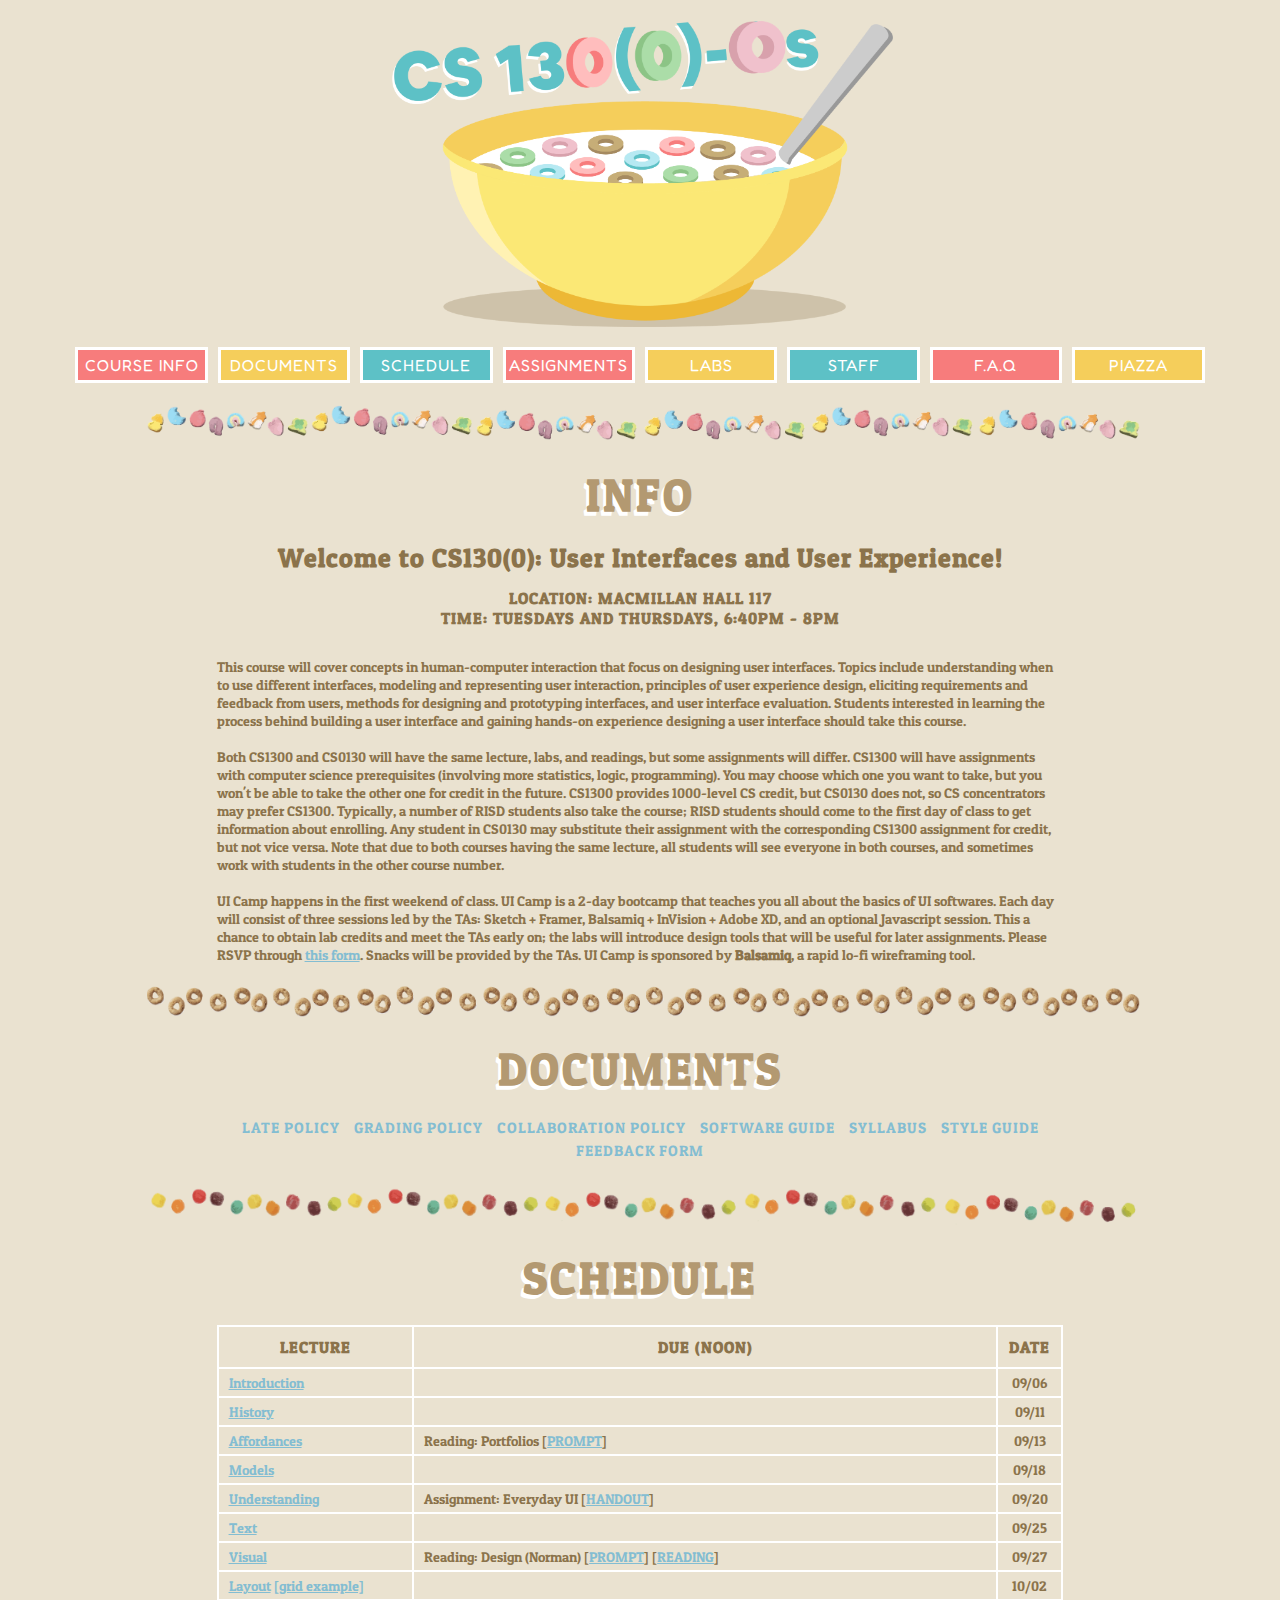
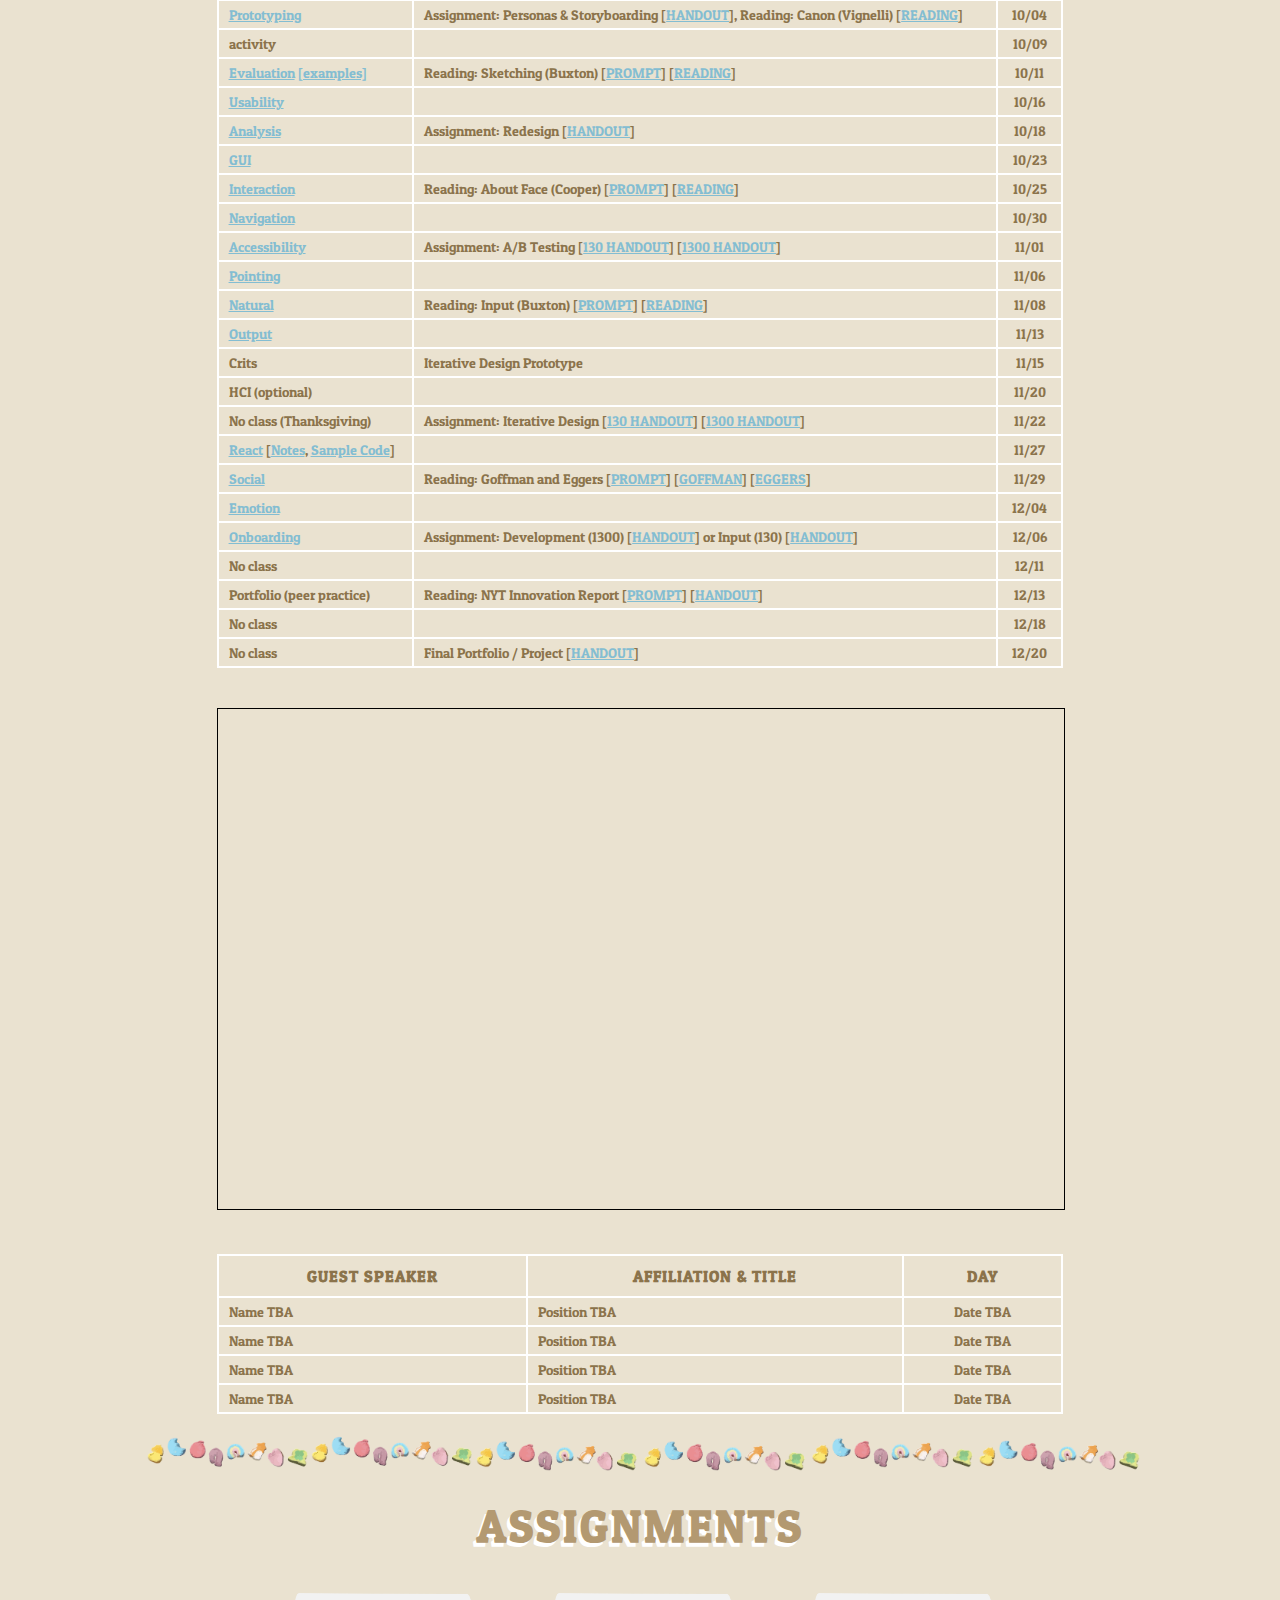
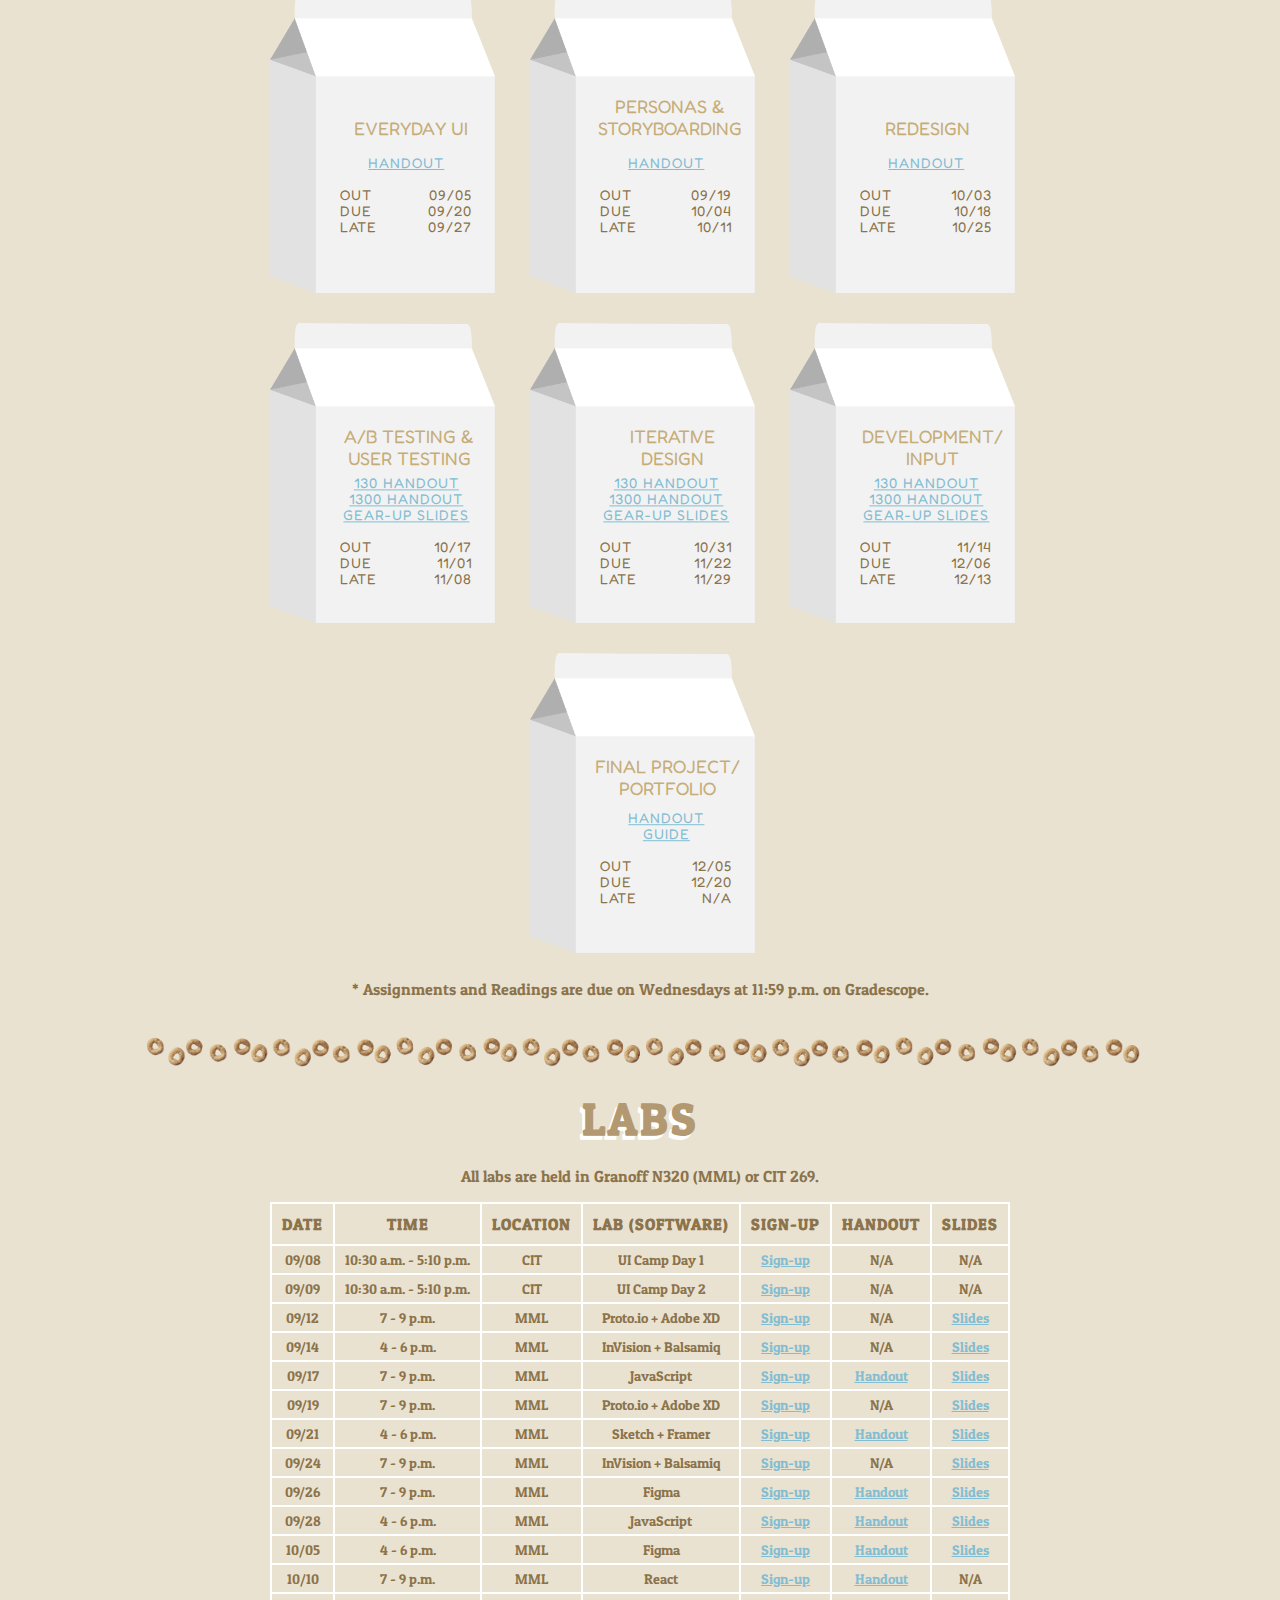
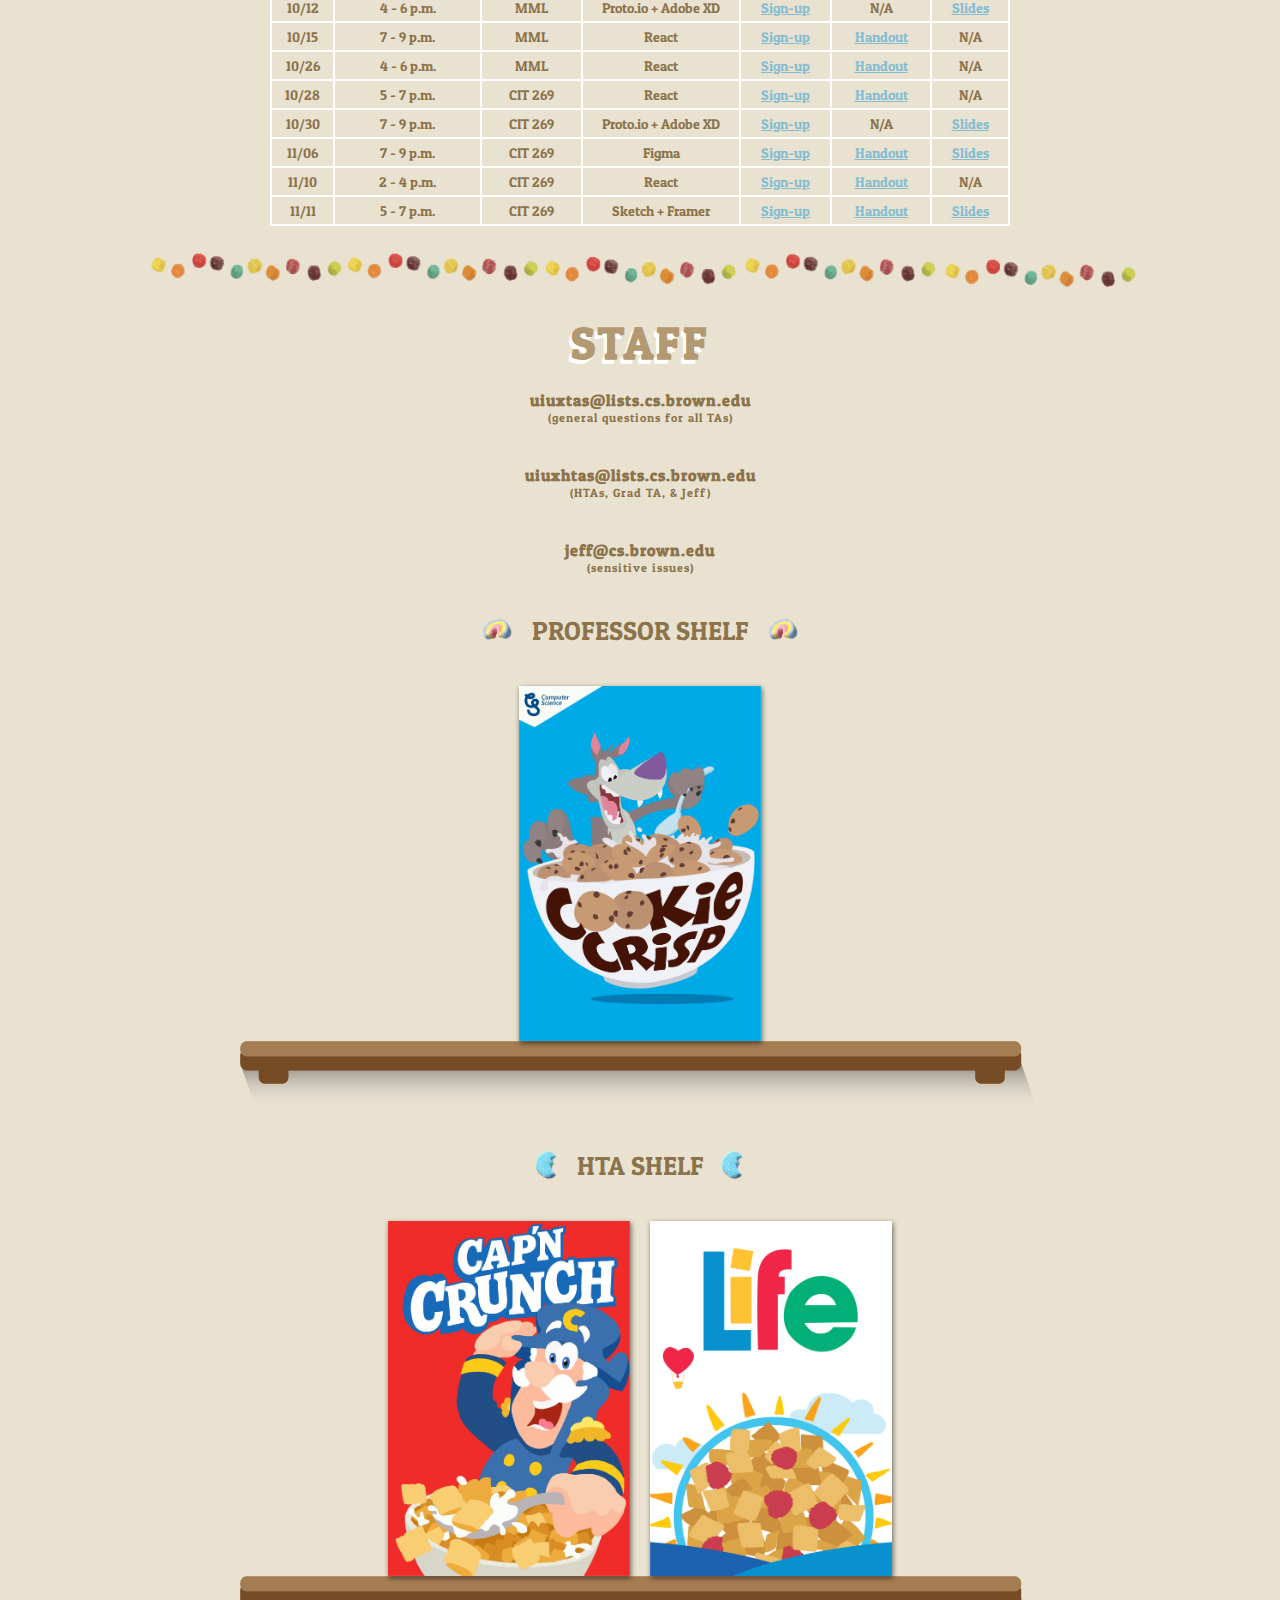
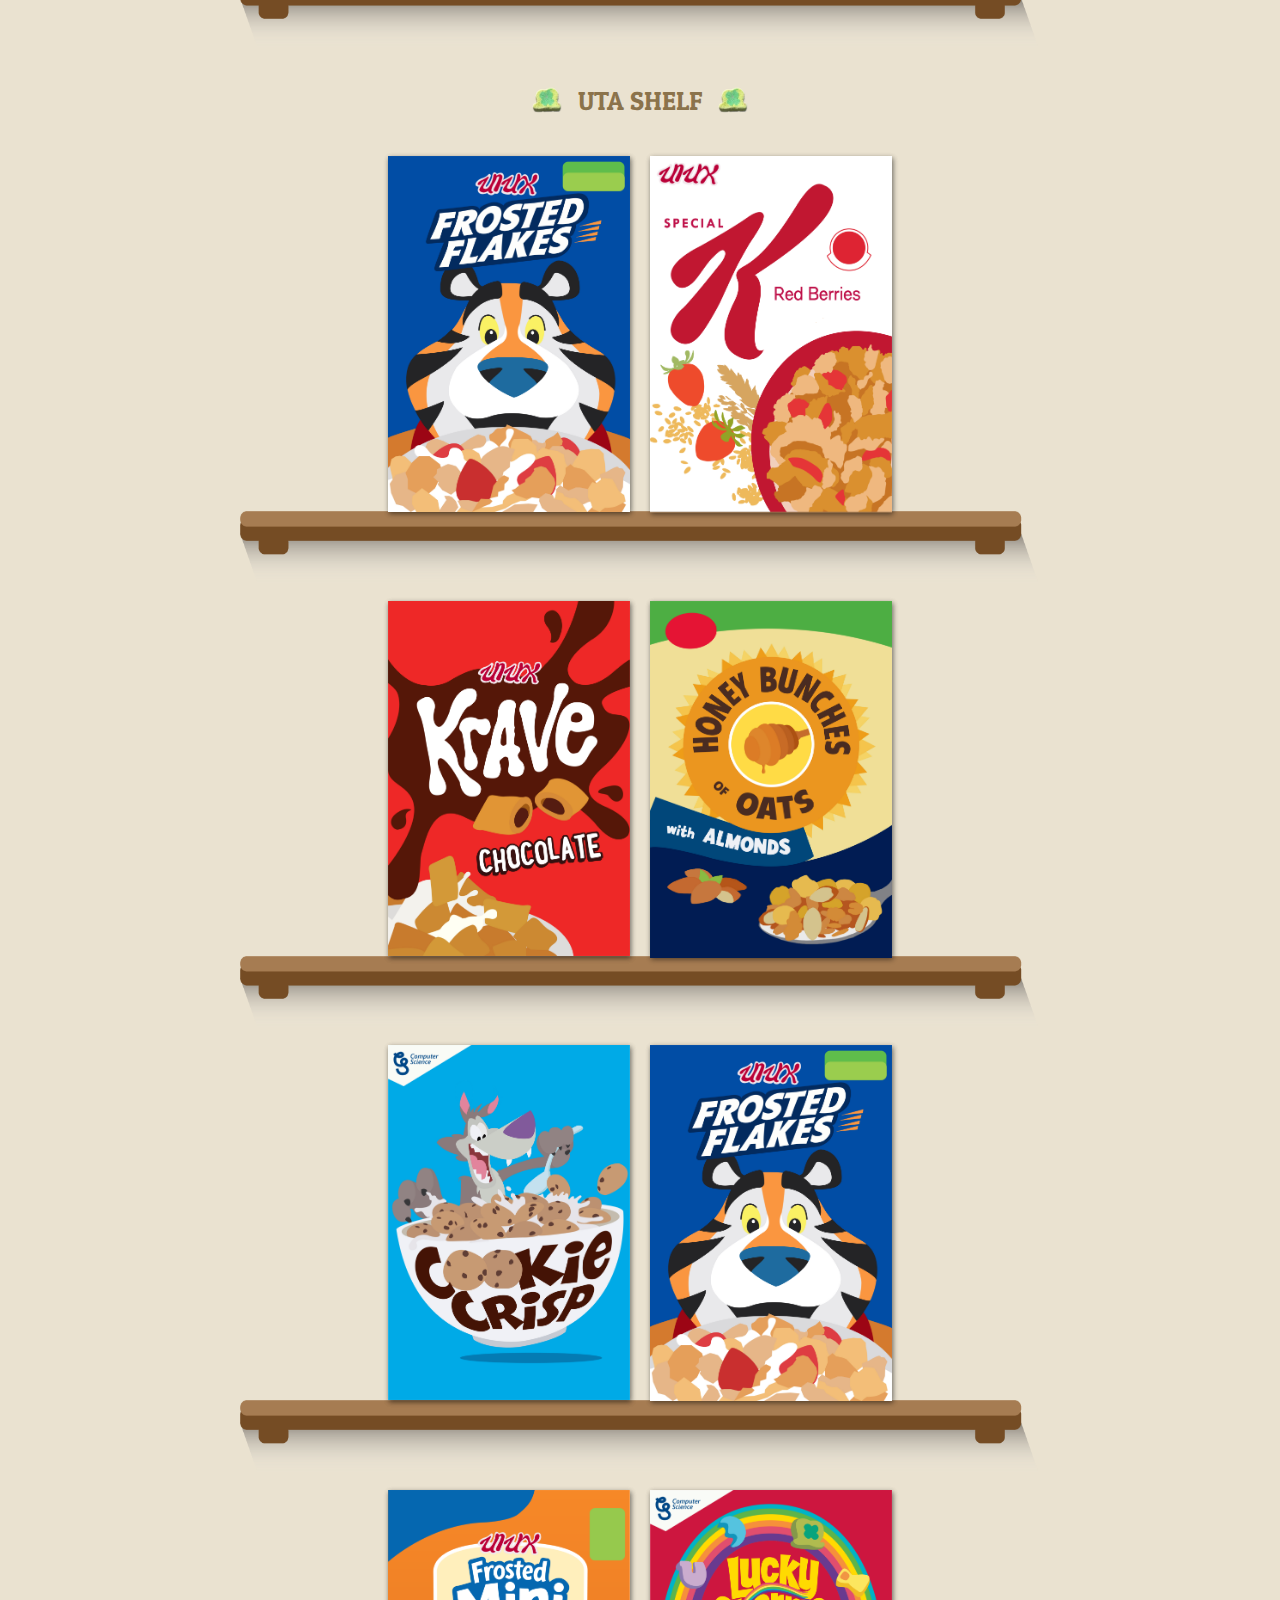
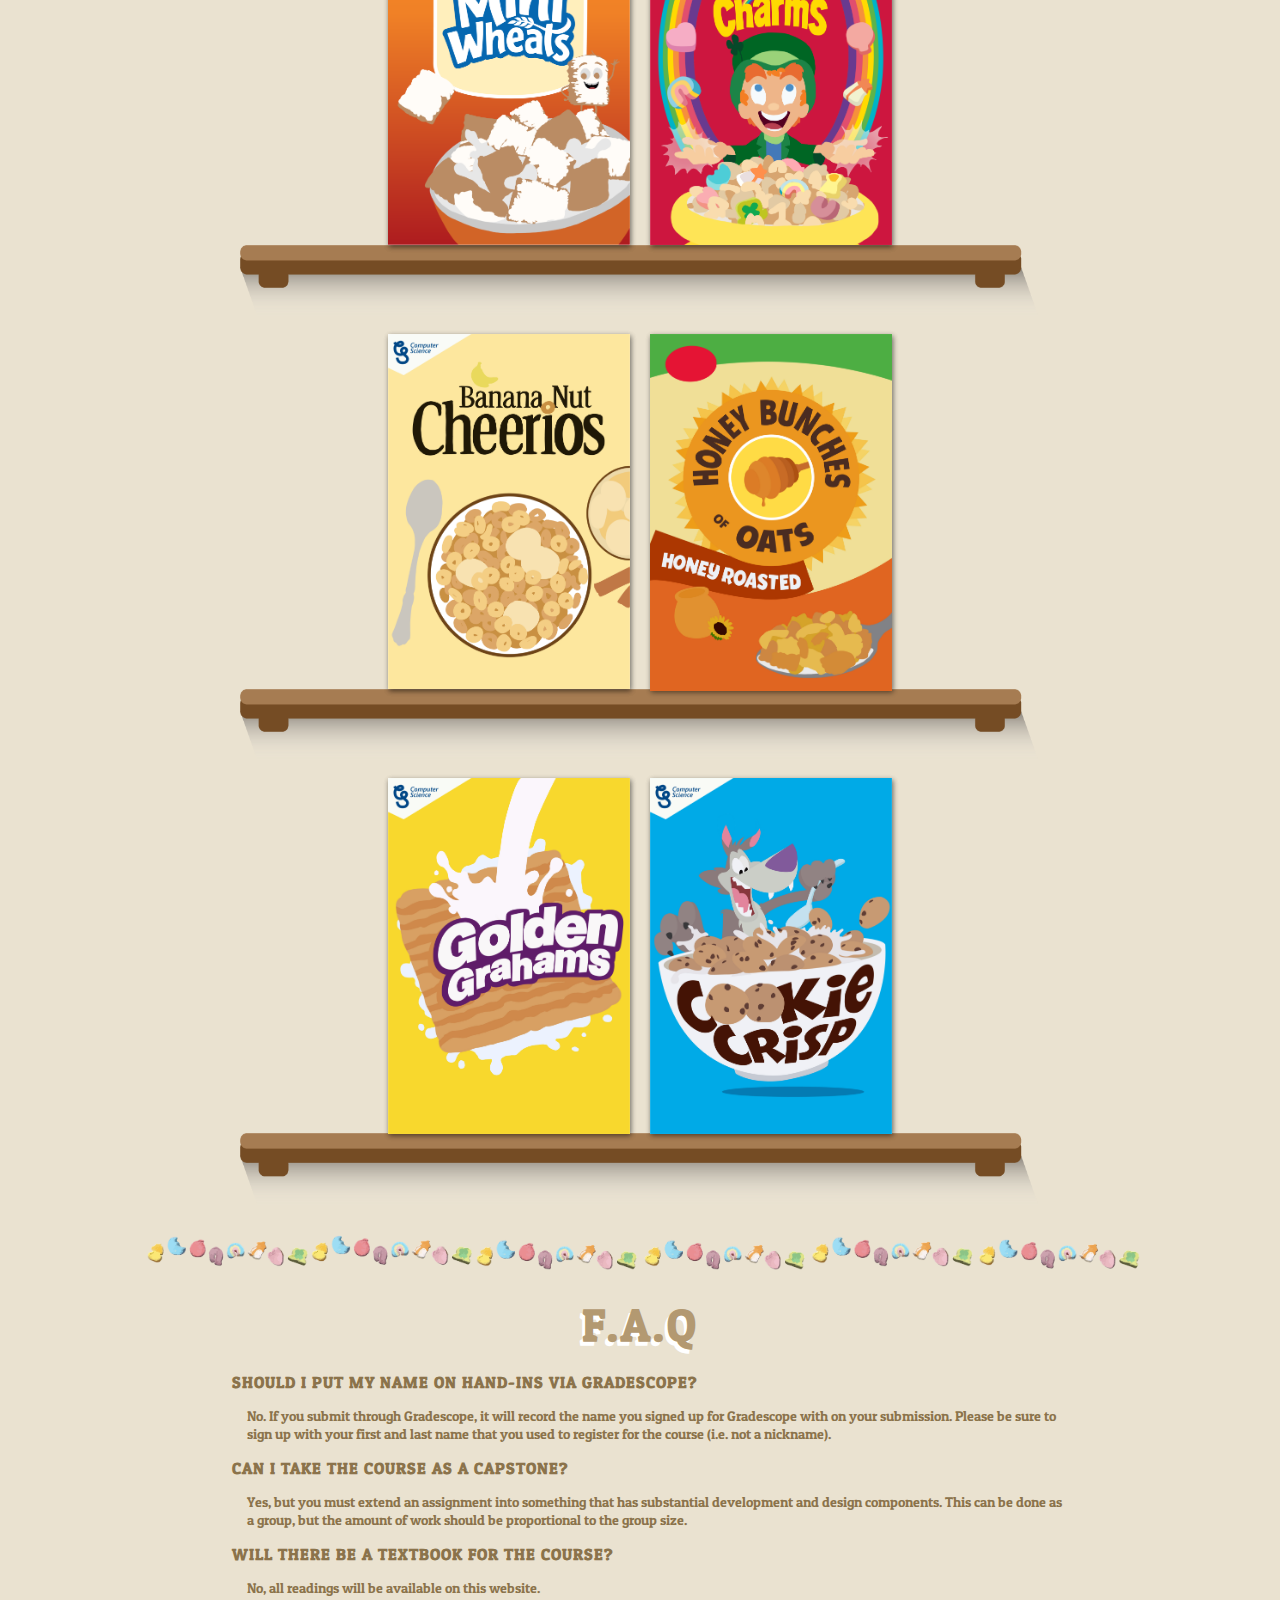
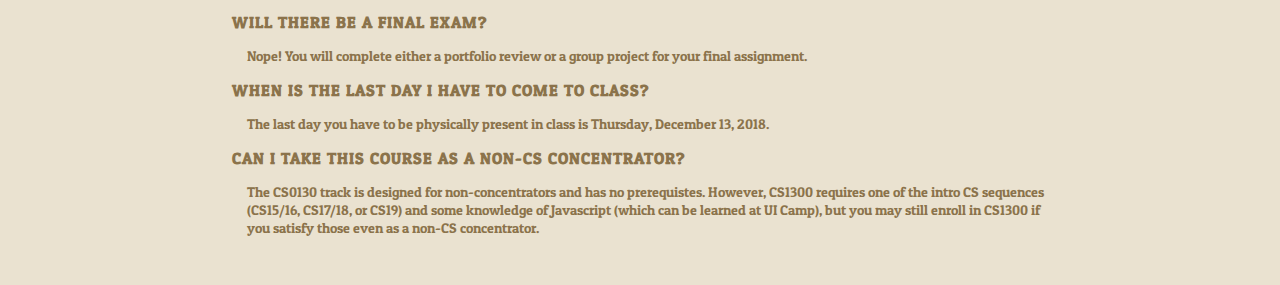
==== commit be4849a2: "Special K + Banana Nut Cheerios added" ====
--- a/index.html
+++ b/index.html
@@ -744,7 +744,7 @@
           </div>
           <div class="tabox" onmouseenter="showInfo(4)" onmouseleave="showCereal(4)">
             <div class="tacereal" id="box4" onmousedown="toggleBox(4, true)">
-                <img src="images/miniWheats.png"/>
+                <img src="images/specialK.png"/>
             </div>
             <div class="tainfo" id="info4" style="display:none" onmousedown="toggleBox(4, false)">
                 <img src="staff/miiPlaceholder.png"/>
@@ -834,7 +834,7 @@
          
           <div class="tabox" onmouseenter="showInfo(11)" onmouseleave="showCereal(11)">
             <div class="tacereal" id="box11" onmousedown="toggleBox(11, true)">
-                <img src="images/capnCrunch.jpg"/>
+                <img src="images/bananaNutCheerios.png"/>
             </div>
             <div class="tainfo" id="info11" style="display:none" onmousedown="toggleBox(11, false)">
                 <img src="staff/miiPlaceholder.png"/>
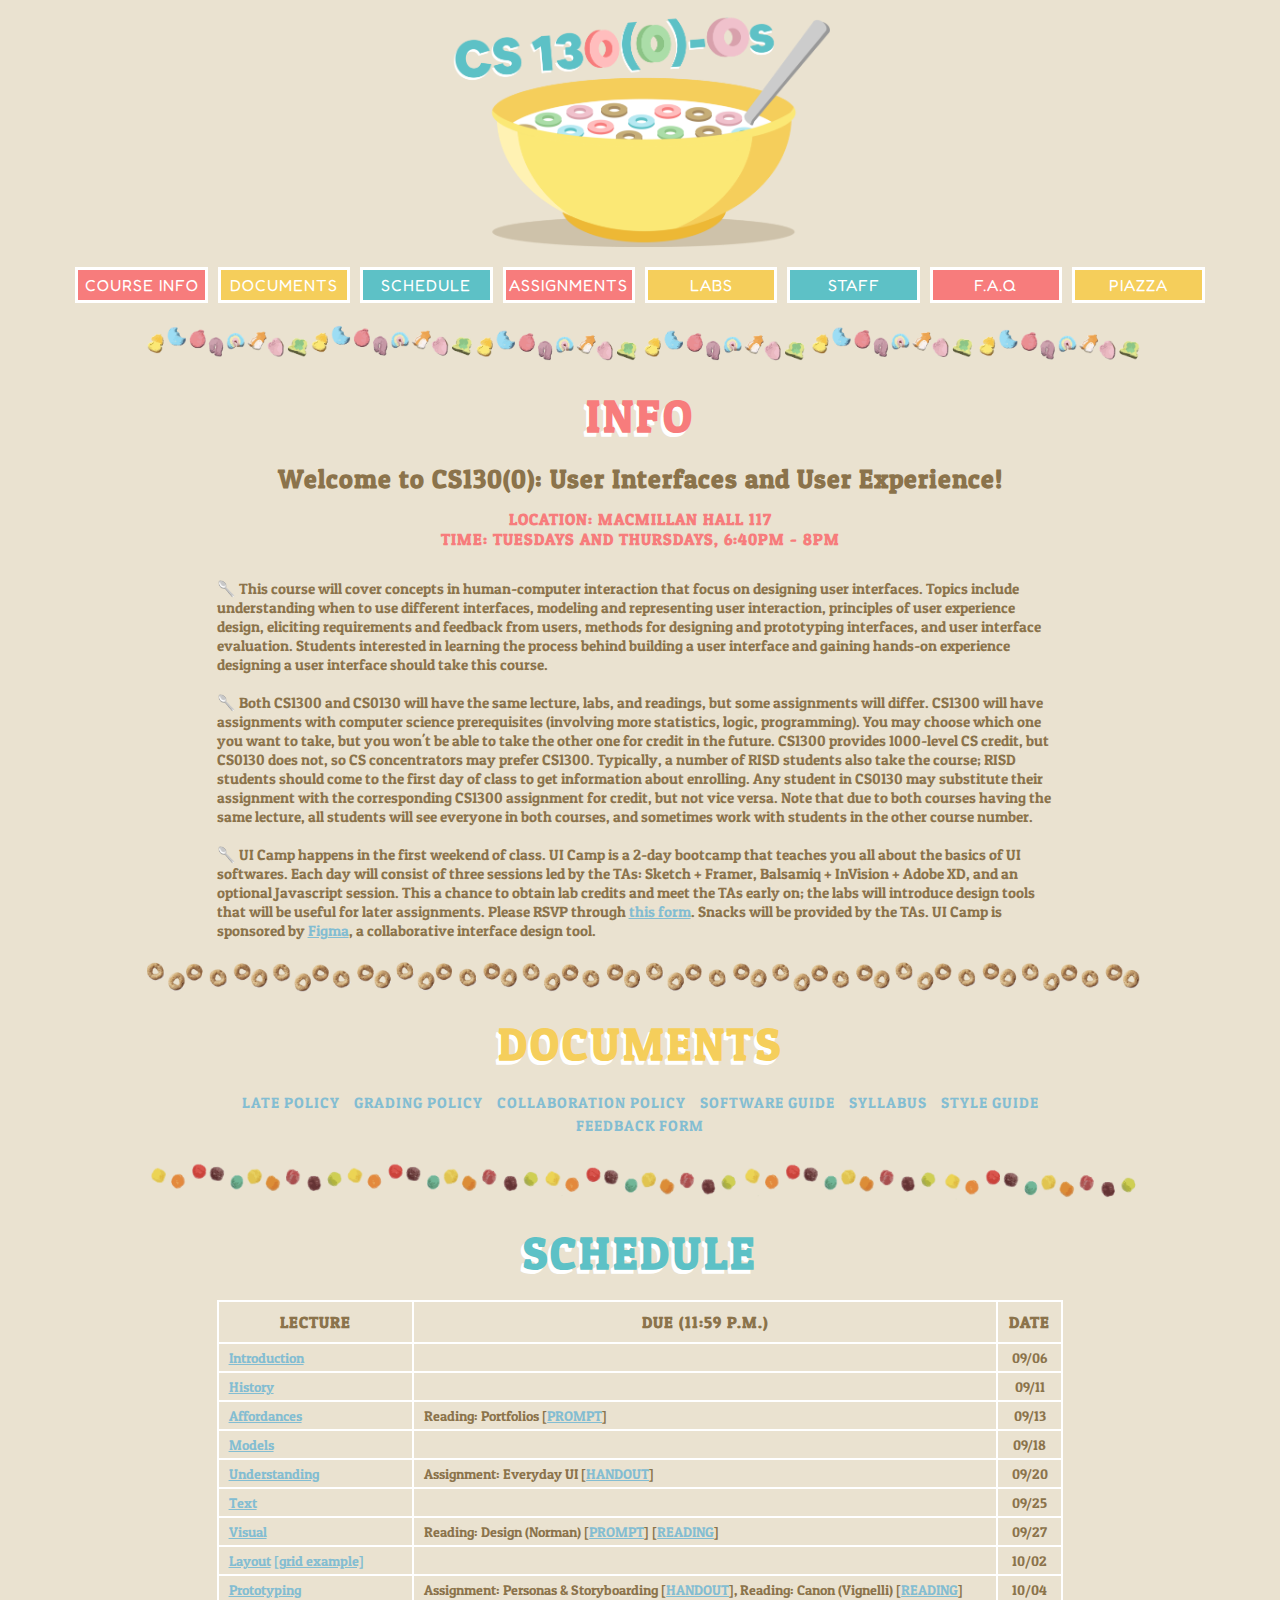
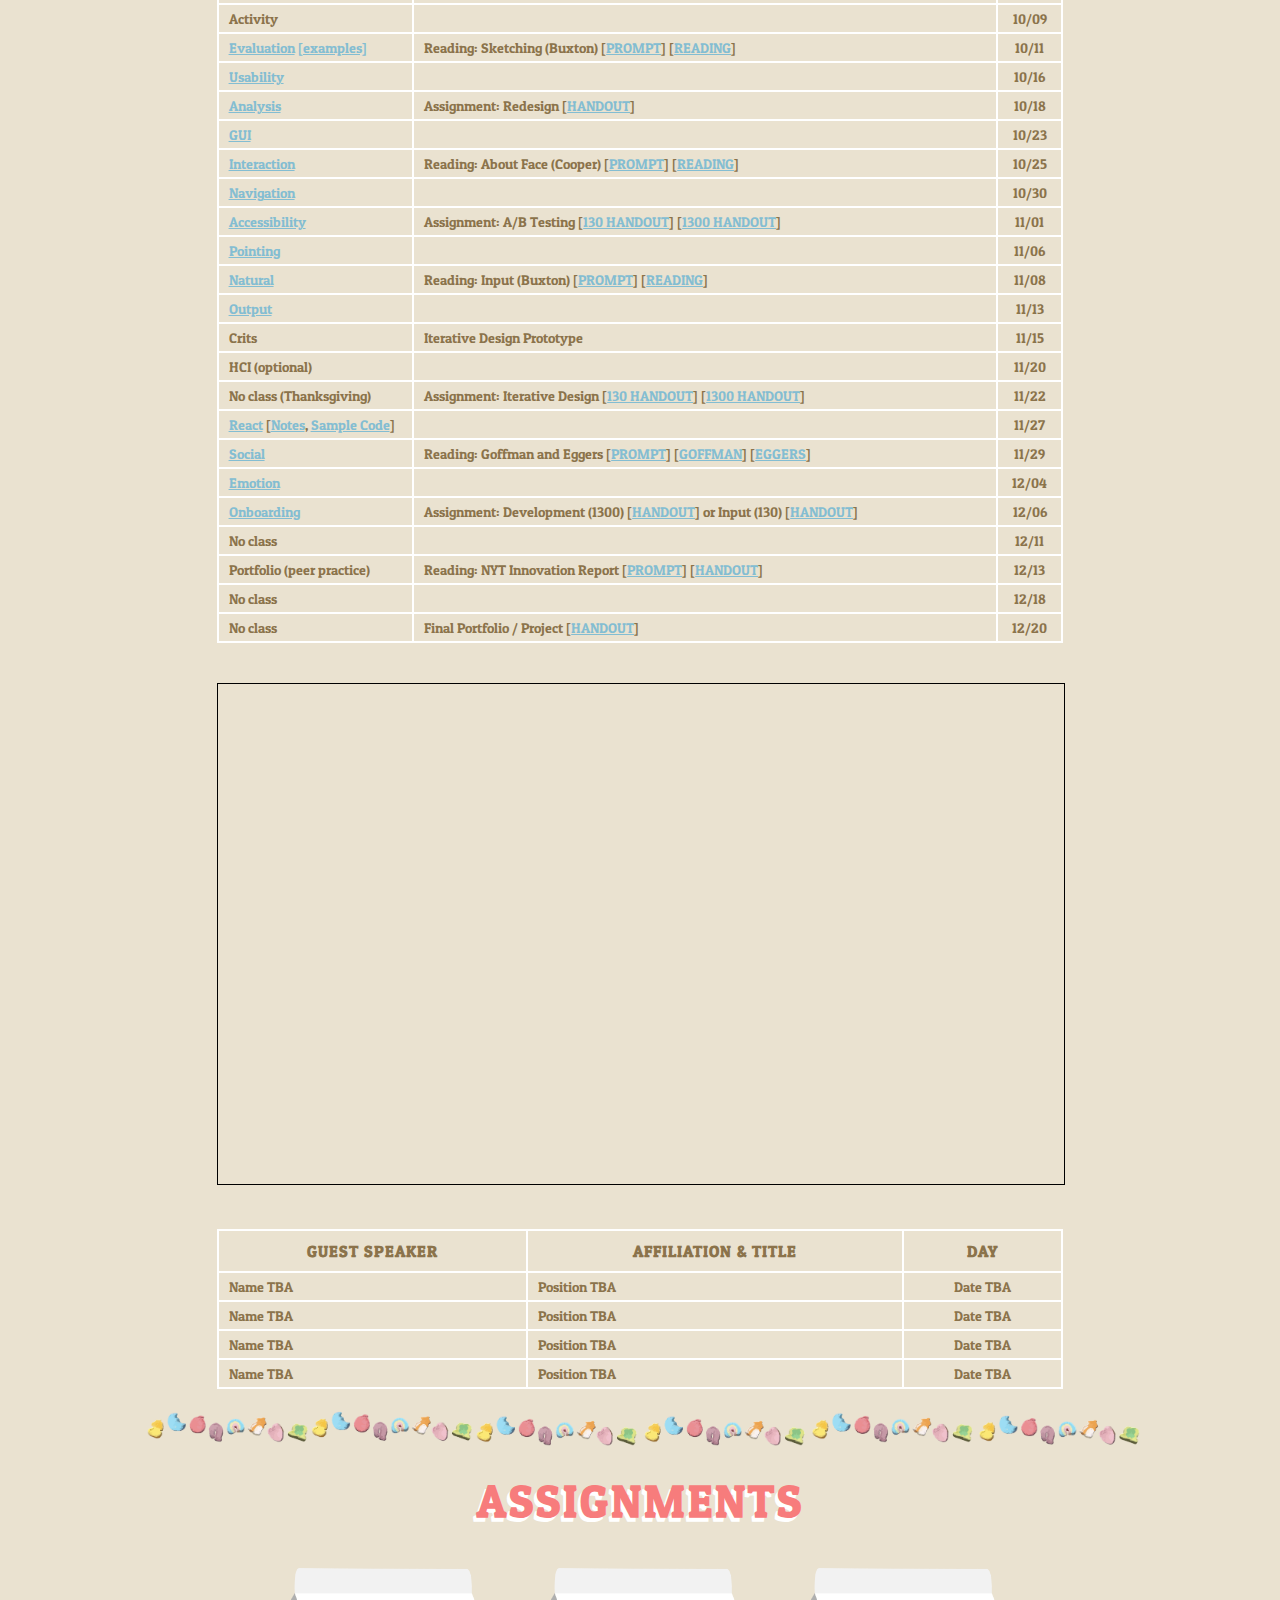
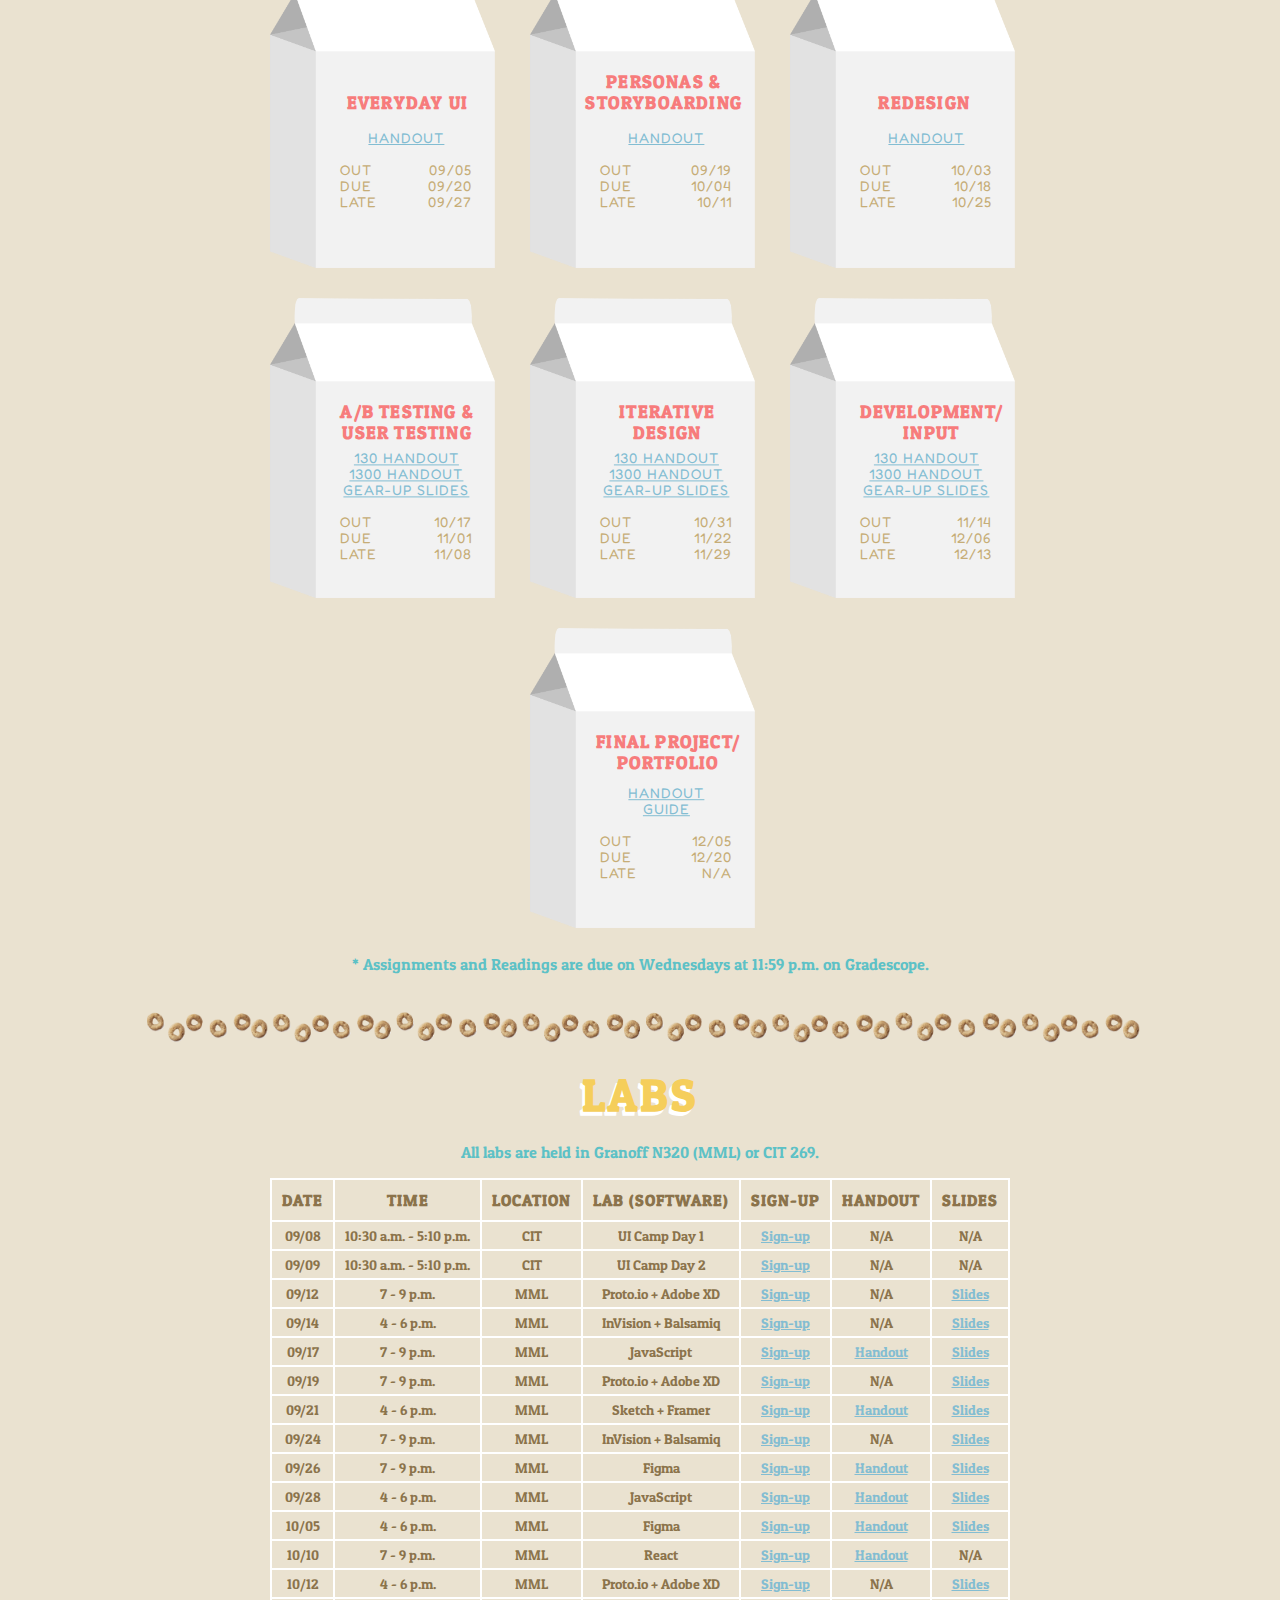
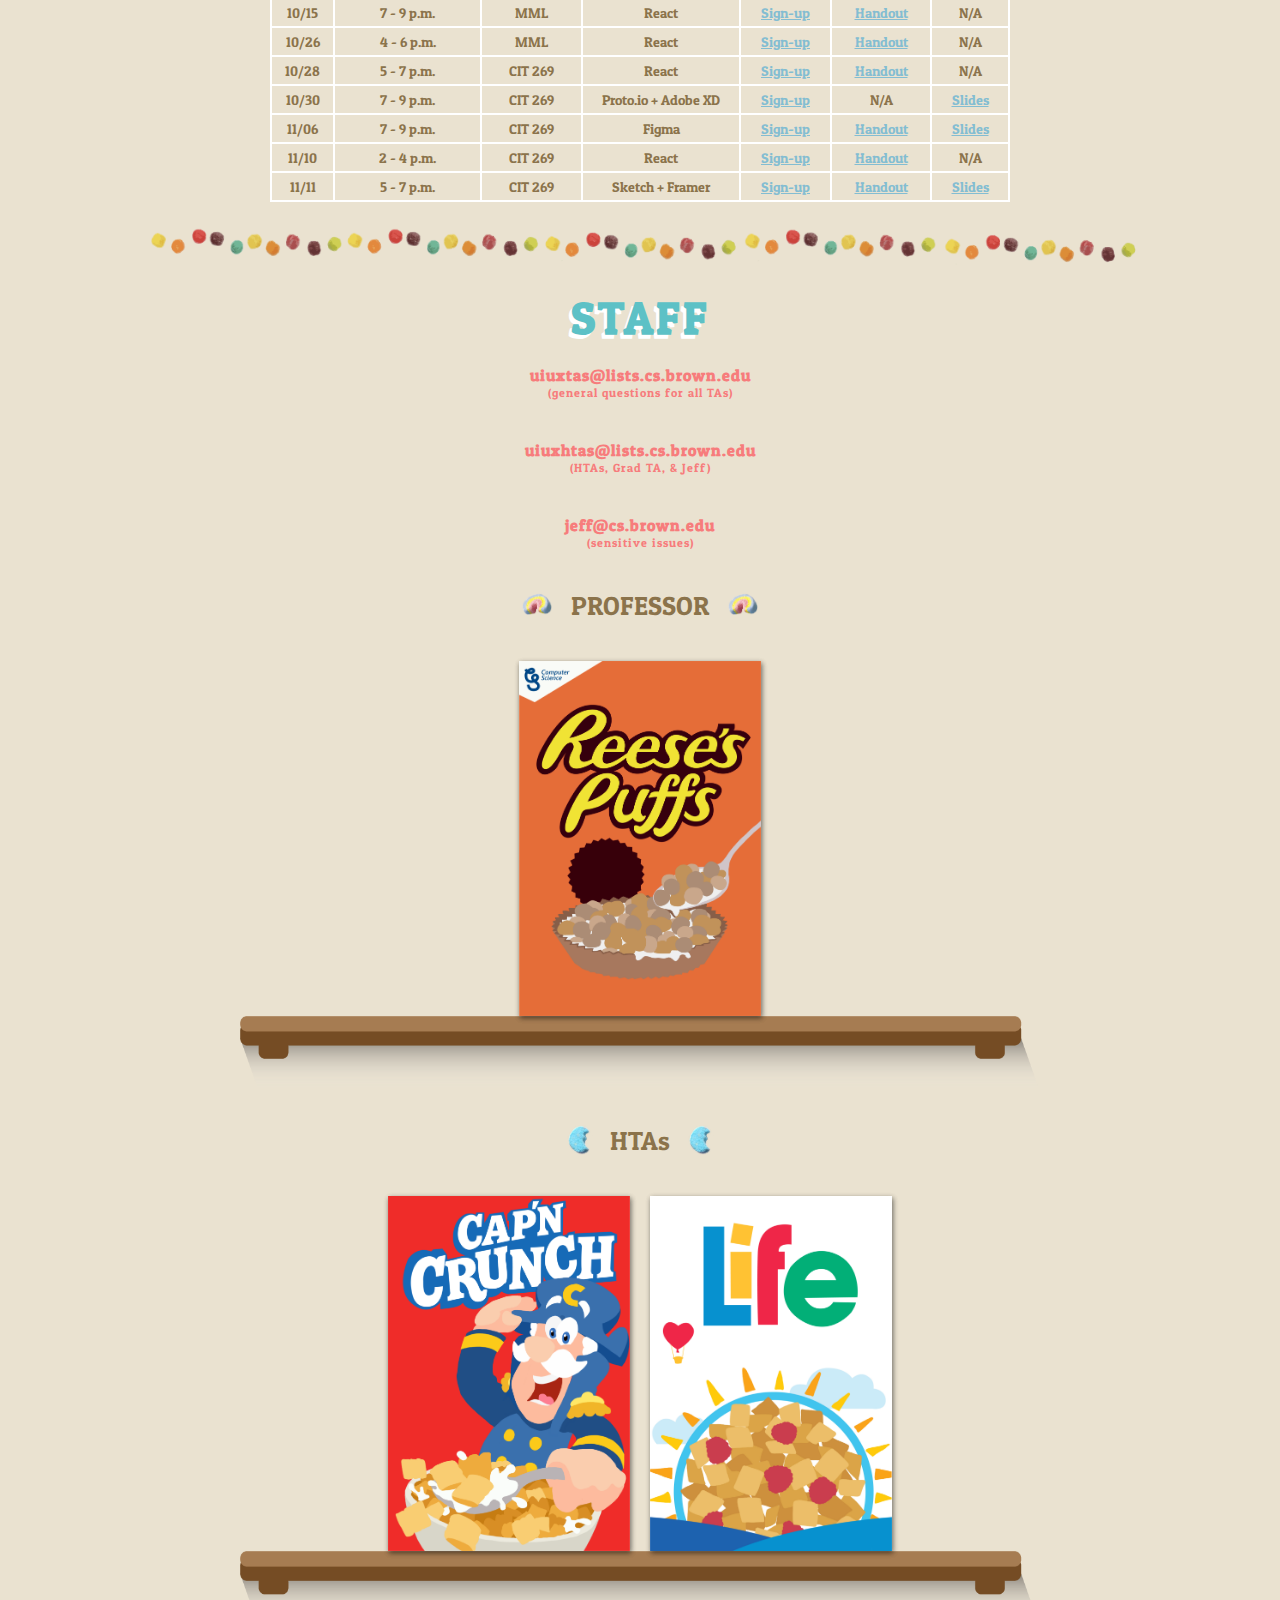
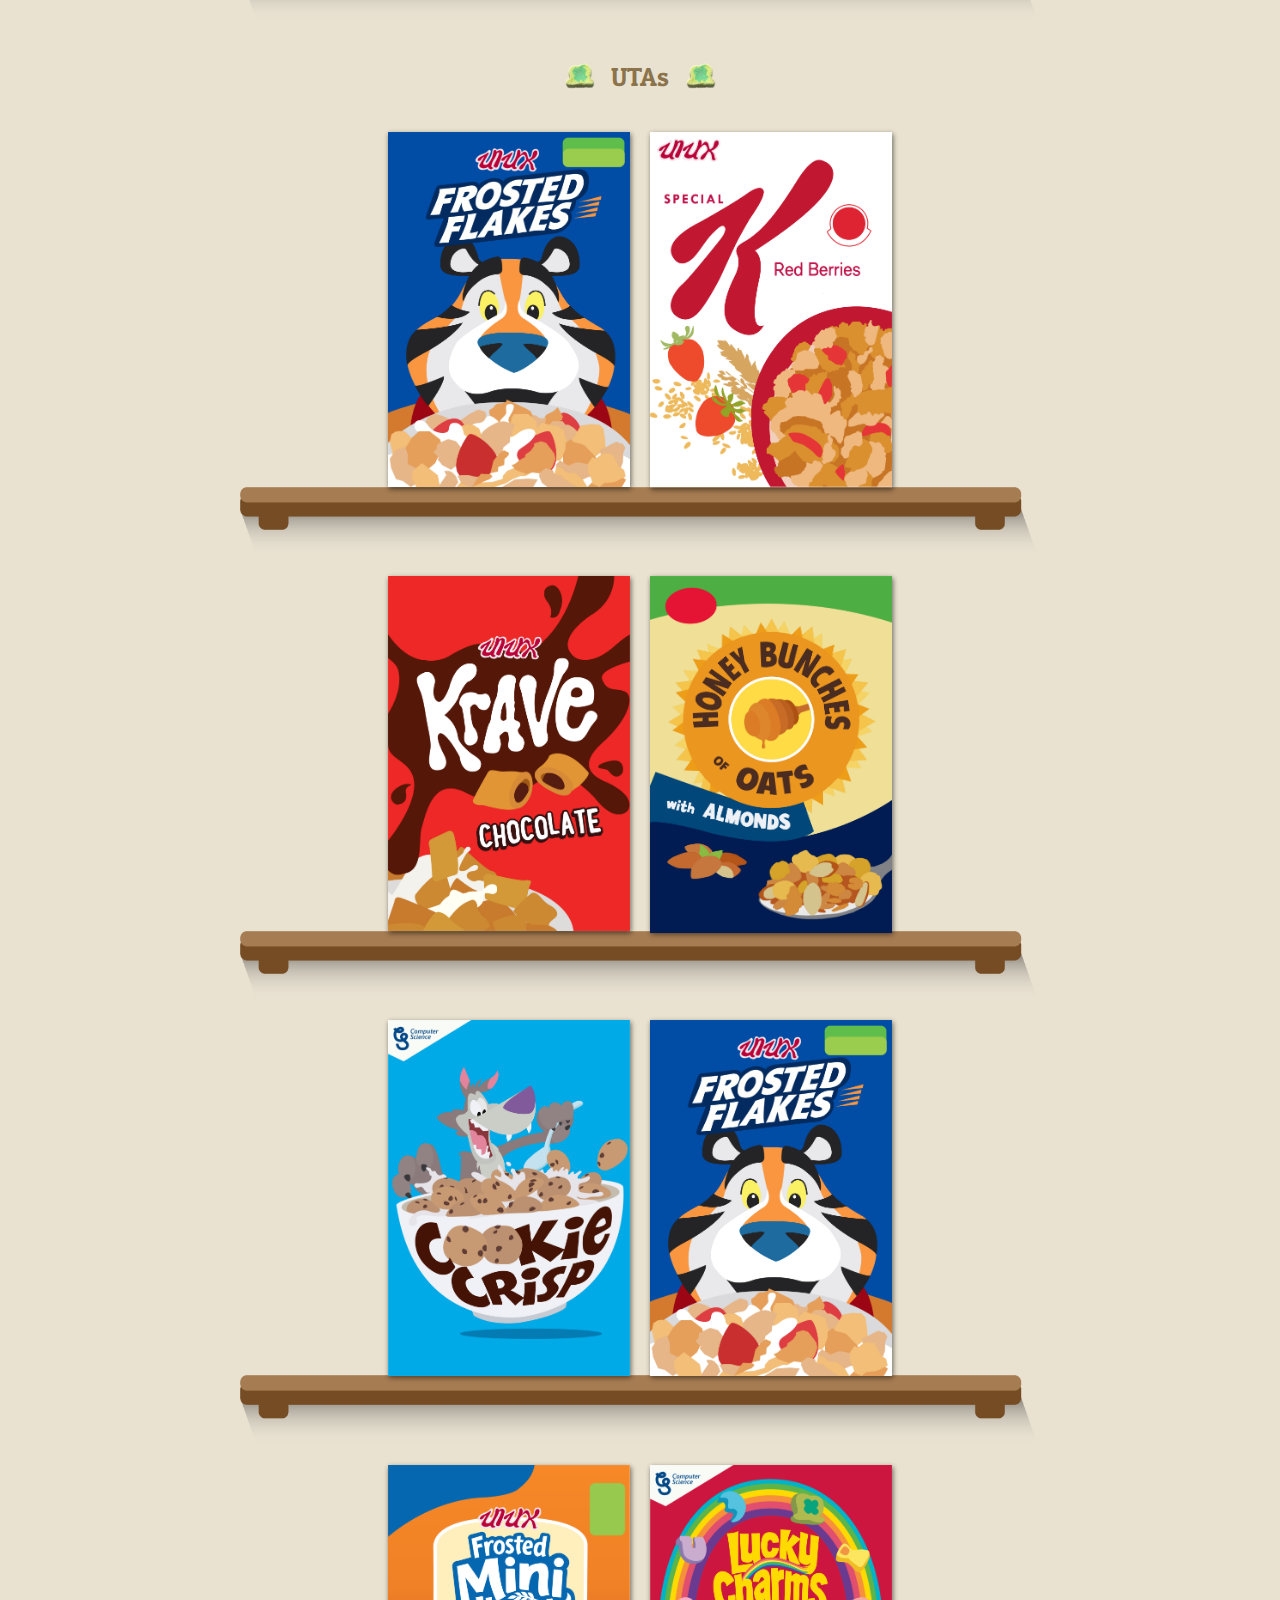
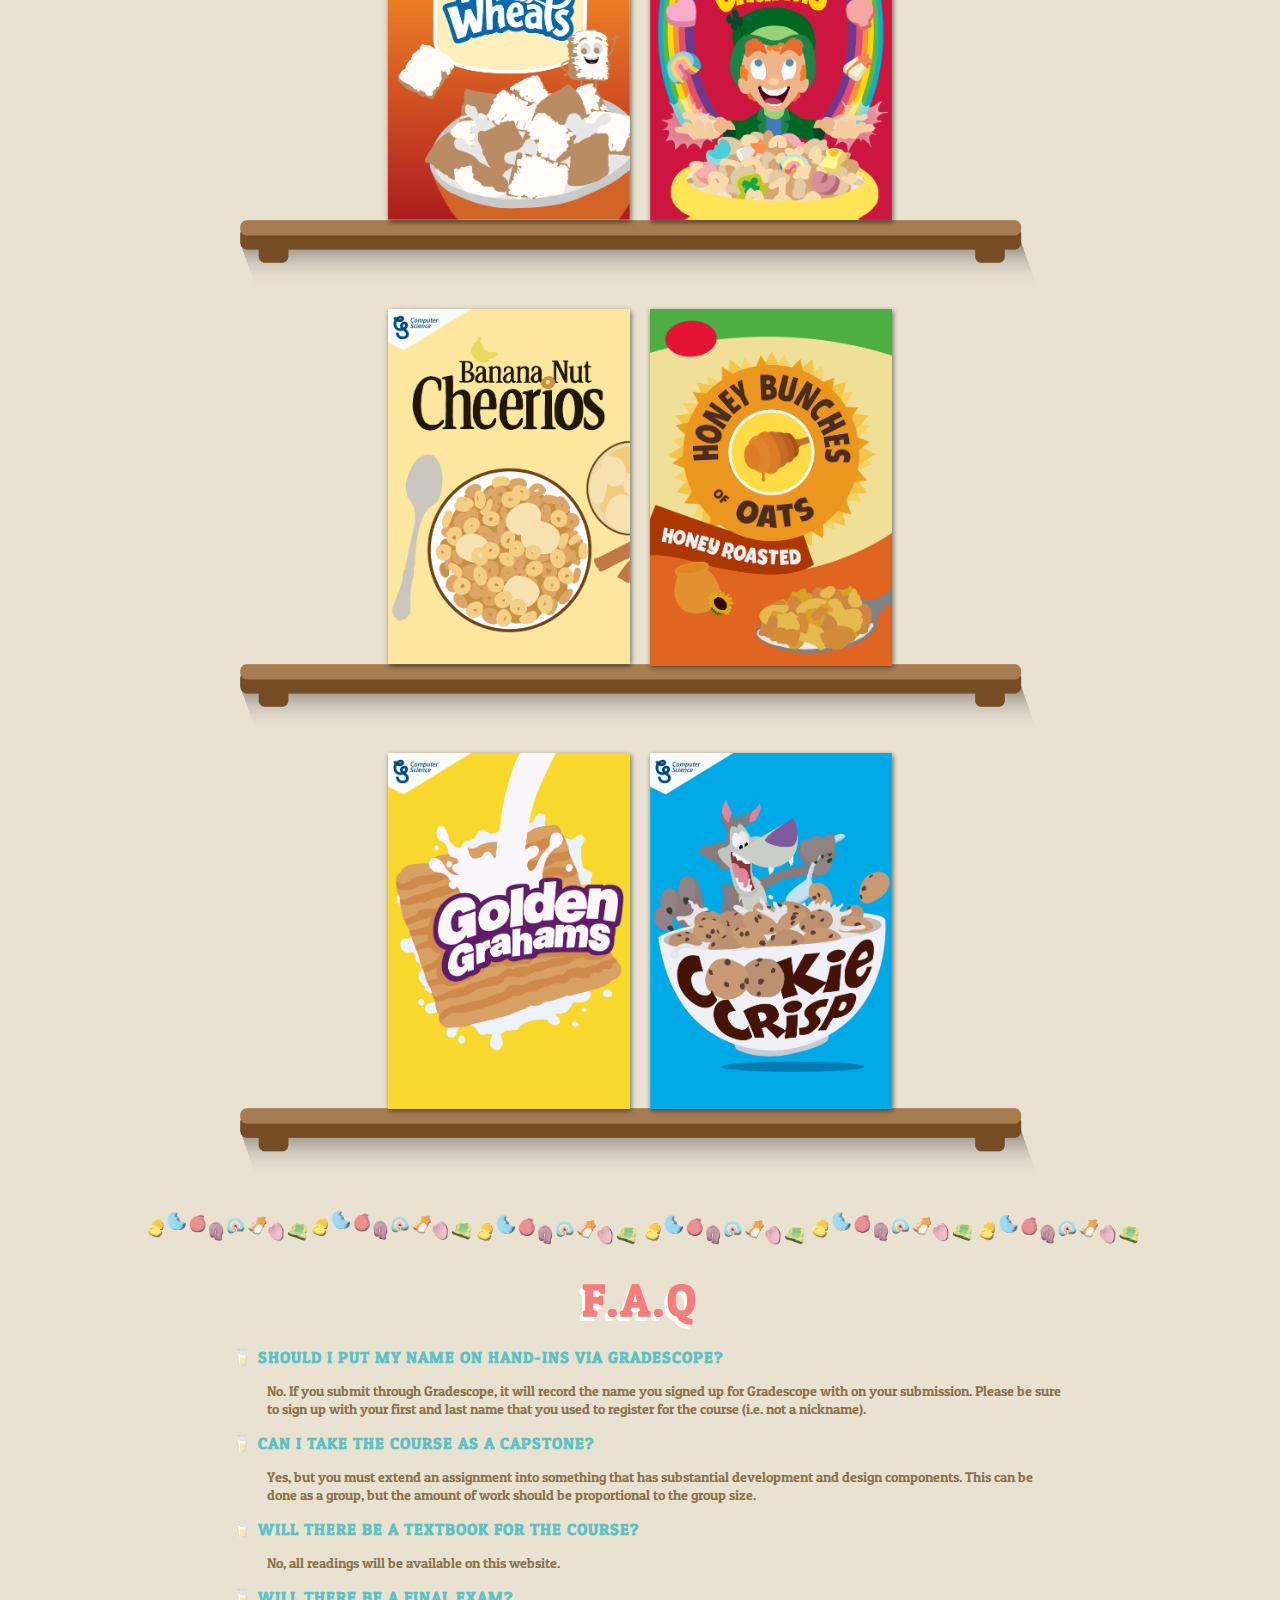
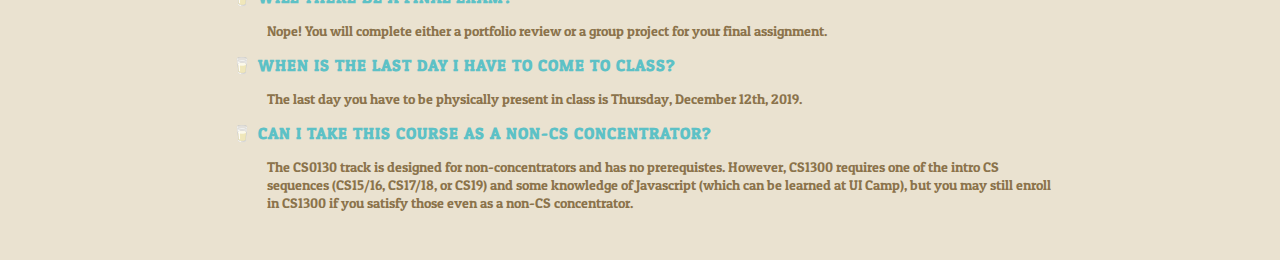
==== commit 9f0f8b7c: "aesthetic changes, reeses puffs added, more color!" ====
--- a/index.html
+++ b/index.html
@@ -31,7 +31,7 @@
 
     <div class="cerealborder"><img src="images/luckycharmband.png"/></div>
 
-    <div id="infoheader" class="header"><h1>INFO</h1></div>
+    <div id="infoheader" class="header"><h1 style="color: #f77c7c">INFO</h1></div>
 
     <script>
     $("#infolink").click(function() {
@@ -46,7 +46,7 @@
         <div id="welcome">Welcome to CS130(0): User Interfaces and User Experience!<br></div>
         <div id="logistics">LOCATION: MacMillan Hall 117<br>TIME: Tuesdays and Thursdays, 6:40pm - 8pm</div>
         <div id="intro">
-          This course will cover concepts in human-computer interaction that
+          🥄 This course will cover concepts in human-computer interaction that
           focus on designing user interfaces. Topics include understanding
           when to use different interfaces, modeling and representing user
           interaction, principles of user experience design, eliciting
@@ -56,7 +56,7 @@
           and gaining hands-on experience designing a user interface should
           take this course. <br><br>
 
-          Both CS1300 and CS0130 will have the same lecture, labs, and readings,
+          🥄 Both CS1300 and CS0130 will have the same lecture, labs, and readings,
           but some assignments will differ. CS1300 will have assignments with
           computer science prerequisites (involving more statistics, logic,
           programming). You may choose which one you want to take, but you won't
@@ -70,7 +70,7 @@
           all students will see everyone in both courses, and sometimes work
           with students in the other course number. <br><br>
 
-          UI Camp happens in the first weekend of class. UI Camp is a 2-day
+          🥄 UI Camp happens in the first weekend of class. UI Camp is a 2-day
           bootcamp that teaches you all about the basics of UI softwares. Each
           day will consist of three sessions led by the TAs: Sketch + Framer,
           Balsamiq + InVision + Adobe XD, and an optional Javascript session.
@@ -79,14 +79,14 @@
           assignments. Please RSVP through
           <a href="https://goo.gl/forms/yJyggMHPlPEtZMPF3">this form</a>.
           Snacks will be provided by the TAs. UI Camp is sponsored by
-          <b>Balsamiq</b>, a rapid lo-fi wireframing tool.
+          <a href="https://www.figma.com">Figma</a>, a collaborative interface design tool.
         </div>
       </div>
     </div>
 
     <div class="cerealborder"><img src="images/cheerioband.png"/></div>
 
-    <div id="documentsheader" class="header"><h1>DOCUMENTS</h1></div>
+    <div id="documentsheader" class="header"><h1 style="color: #f5ce5b">DOCUMENTS</h1></div>
 
     <script>
     $("#documentslink").click(function() {
@@ -112,7 +112,7 @@
 
     <div class="cerealborder"><img src="images/trixband.png"/></div>
 
-    <div id="scheduleheader" class="header"><h1>SCHEDULE</h1></div>
+    <div id="scheduleheader" class="header"><h1 style="color: #5dc1c6">SCHEDULE</h1></div>
 
     <script>
     $("#schedulelink").click(function() {
@@ -128,7 +128,7 @@
           <table id="scheduletable">
             <tr>
               <th>Lecture</th>
-              <th>Due (Noon)</th>
+              <th>Due (11:59 p.m.)</th>
               <th>Date</th>
             </tr>
             <tr>
@@ -177,7 +177,7 @@
               <td class="date">10/04</td>
             </tr>
             <tr>
-              <td class="assignmentname">activity</td>
+              <td class="assignmentname">Activity</td>
               <td></td>
               <td class="date">10/09</td>
             </tr>
@@ -307,7 +307,7 @@
 
   <div class="cerealborder"><img src="images/luckycharmband.png"/></div>
 
-  <div id="assignmentsheader" class="header"><h1>ASSIGNMENTS</h1></div>
+  <div id="assignmentsheader" class="header"><h1 style="color: #f77c7c">ASSIGNMENTS</h1></div>
 
   <script>
   $("#assignmentslink").click(function() {
@@ -431,12 +431,12 @@
         </div>
       </div>
 
-      <p style="font-size: 16px; text-align: center;">* Assignments and Readings are due on Wednesdays at 11:59 p.m. on Gradescope.</p>
+      <p style="font-size: 16px; text-align: center; color: #5dc1c6;">* Assignments and Readings are due on Wednesdays at 11:59 p.m. on Gradescope.</p>
     </div>
 
     <div class="cerealborder"><img src="images/cheerioband.png"/></div>
 
-    <div id="labsheader" class="header"><h1>LABS</h1></div>
+    <div id="labsheader" class="header"><h1 style="color: #f5ce5b">LABS</h1></div>
     <script>
     $("#lablink").click(function() {
       $('html, body').animate({
@@ -446,7 +446,7 @@
     </script>
 
     <div class="content">
-      <p style="font-size: 16px; text-align: center;">All labs are held in Granoff N320 (MML) or CIT 269.</p>
+      <p style="font-size: 16px; text-align: center; color: #5dc1c6;">All labs are held in Granoff N320 (MML) or CIT 269.</p>
       <div id="labs">
         <table id="labstable">
           <tr>
@@ -644,7 +644,7 @@
 
     <div class="cerealborder"><img src="images/trixband.png"/></div>
 
-    <div id="staffheader" class="header"><h1>STAFF</h1></div>
+    <div id="staffheader" class="header"><h1 style="color: #5dc1c6">STAFF</h1></div>
 
     <script>
     $("#stafflink").click(function() {
@@ -664,7 +664,7 @@
 
         <div id="jeffbarwrapper">
           <img class="marshmallowimg" src="images/rainbowMarshmallow.png"/>
-          <div id="profname" class="shelfname">PROFESSOR SHELF</div>
+          <div id="profname" class="shelfname">PROFESSOR</div>
           <img class="marshmallowimg" src="images/rainbowMarshmallow.png"/>
         </div>
 
@@ -678,7 +678,7 @@
 
           <div class="tabox" onmouseenter="showInfo(0)" onmouseleave="showCereal(0)">
               <div class="tacereal" id="box0" onmousedown="toggleBox(0, true)">
-                  <img src="images/cookieCrisp.jpg"/>
+                  <img src="images/reesesPuffs.png"/>
               </div>
               <div class="tainfo" id="info0" style="display:none" onmousedown="toggleBox(0, false)">
                   <img src="staff/miiPlaceholder.png"/>
@@ -693,7 +693,7 @@
 
         <div id="htabarwrapper">
           <img class="marshmallowimg" src="images/moonMarshmallow.png"/>
-          <div id="htaname" class="shelfname">HTA SHELF</div>
+          <div id="htaname" class="shelfname">HTAs</div>
           <img class="marshmallowimg" src="images/moonMarshmallow.png"/>
         </div>
 
@@ -726,7 +726,7 @@
 
         <div id="utabarwrapper">
           <img class="marshmallowimg" src="images/cloverMarshmallow.png"/>
-          <div id="utaname" class="shelfname">UTA SHELF</div>
+          <div id="utaname" class="shelfname">UTAs</div>
           <img class="marshmallowimg" src="images/cloverMarshmallow.png"/>
         </div>
 
@@ -913,7 +913,7 @@
       </div>
     </div>
 
-    <div id="faqheader" class="header"><h1>F.A.Q</h1></div>
+    <div id="faqheader" class="header"><h1 style="color: #f77c7c">F.A.Q</h1></div>
 
     <script>
     $("#faqlink").click(function() {
@@ -926,42 +926,42 @@
     <div class="content">
       <div id="faq">
         <div class="question">
-          Should I put my name on hand-ins via Gradescope?
+          🥛 Should I put my name on hand-ins via Gradescope?
         </div>
         <div class="answer">
           No. If you submit through Gradescope, it will record the name you signed up for Gradescope with on your submission. Please be sure to sign up with your first and last name that you used to register for the course (i.e. not a nickname).
         </div>
 
         <div class="question">
-          Can I take the course as a capstone?
+          🥛 Can I take the course as a capstone?
         </div>
         <div class="answer">
           Yes, but you must extend an assignment into something that has substantial development and design components. This can be done as a group, but the amount of work should be proportional to the group size.
         </div>
 
         <div class="question">
-          Will there be a textbook for the course?
+          🥛 Will there be a textbook for the course?
         </div>
         <div class="answer">
           No, all readings will be available on this website.
         </div>
 
         <div class="question">
-          Will there be a final exam?
+          🥛 Will there be a final exam?
         </div>
         <div class="answer">
           Nope! You will complete either a portfolio review or a group project for your final assignment.
         </div>
 
         <div class="question">
-          When is the last day I have to come to class?
+          🥛 When is the last day I have to come to class?
         </div>
         <div class="answer">
-          The last day you have to be physically present in class is Thursday, December 13, 2018.
+          The last day you have to be physically present in class is Thursday, December 12th, 2019.
         </div>
 
         <div class="question">
-          Can I take this course as a non-CS concentrator?
+          🥛 Can I take this course as a non-CS concentrator?
         </div>
         <div class="answer">
           The CS0130 track is designed for non-concentrators and has no prerequistes. However, CS1300 requires one of the intro CS sequences (CS15/16, CS17/18, or CS19) and some knowledge of Javascript (which can be learned at UI Camp), but you may still enroll in CS1300 if you satisfy those even as a non-CS concentrator.
--- a/css/style.css
+++ b/css/style.css
@@ -12,7 +12,7 @@
 }
 
 #logo {
-	width: 40%;
+	width: 30%;
 	height: auto;
 	display: block;
     margin-left: auto;
@@ -98,12 +98,13 @@
 	letter-spacing: 1px;
 	font-weight: bold;
 	margin: 15px 0px 15px 15px;
+	color: #5dc1c6;
 }
 
 #faq .answer {
 	font-family: 'Patua One', cursive;
 	font-size: 14px;
-	margin: 0px 0px 0px 30px;
+	margin: 0px 0px 0px 50px;
 	line-height: 18px;
 }
 
@@ -141,13 +142,14 @@
 	font-weight: bold;
 	margin-top: 15px;
 	text-transform: uppercase;
+	color: #f77c7c;
 }
 
 #intro {
 	margin-top: 30px;
 	font-family: 'Patua One', cursive;
-	font-size: 14px;
-	line-height: 18px;
+	font-size: 15px;
+	line-height: 19px;
 }
 
 #intro a {
@@ -336,6 +338,7 @@
 
 #emails {
 	text-align: center;
+	color:#f77c7c;
 }
 
 #email {
@@ -371,8 +374,7 @@
 
 .name {
 	font-size: 16px;
-	font-weight: bold;
-	letter-spacing: 1px;
+	/* font-weight: bold; */
 }
 
 .login {
@@ -427,14 +429,16 @@
 
 .title-text {
 	font-size: 18px;
-	font-family: 'Fredoka One', cursive;
-	text-transform: uppercase; 
-    /* font-family: coppergothic; */
+	font-family: 'Patua One', cursive;
+	text-transform: uppercase;
+	letter-spacing: 1.2px;
+	font-weight: bold;
+	text-align: center;
+	color: #f77c7c;
+}
+
+.assignment-details {
 	color: rgb(198, 173, 119);
-	text-align: center;
-}
-
-.assignment-details {
 	position: absolute;
 	top: 60%;
 	left: 50%;
@@ -520,17 +524,17 @@
 }
 
 #profname {
-	width: 240px;
+	width: 160px;
 	text-align: center;
 }
 
 #htaname {
-	width: 140px;
+	width: 75px;
 	text-align: center;
 }
 
 #utaname {
-	width: 140px;
+	width: 75px;
 	text-align: center;
 }
 
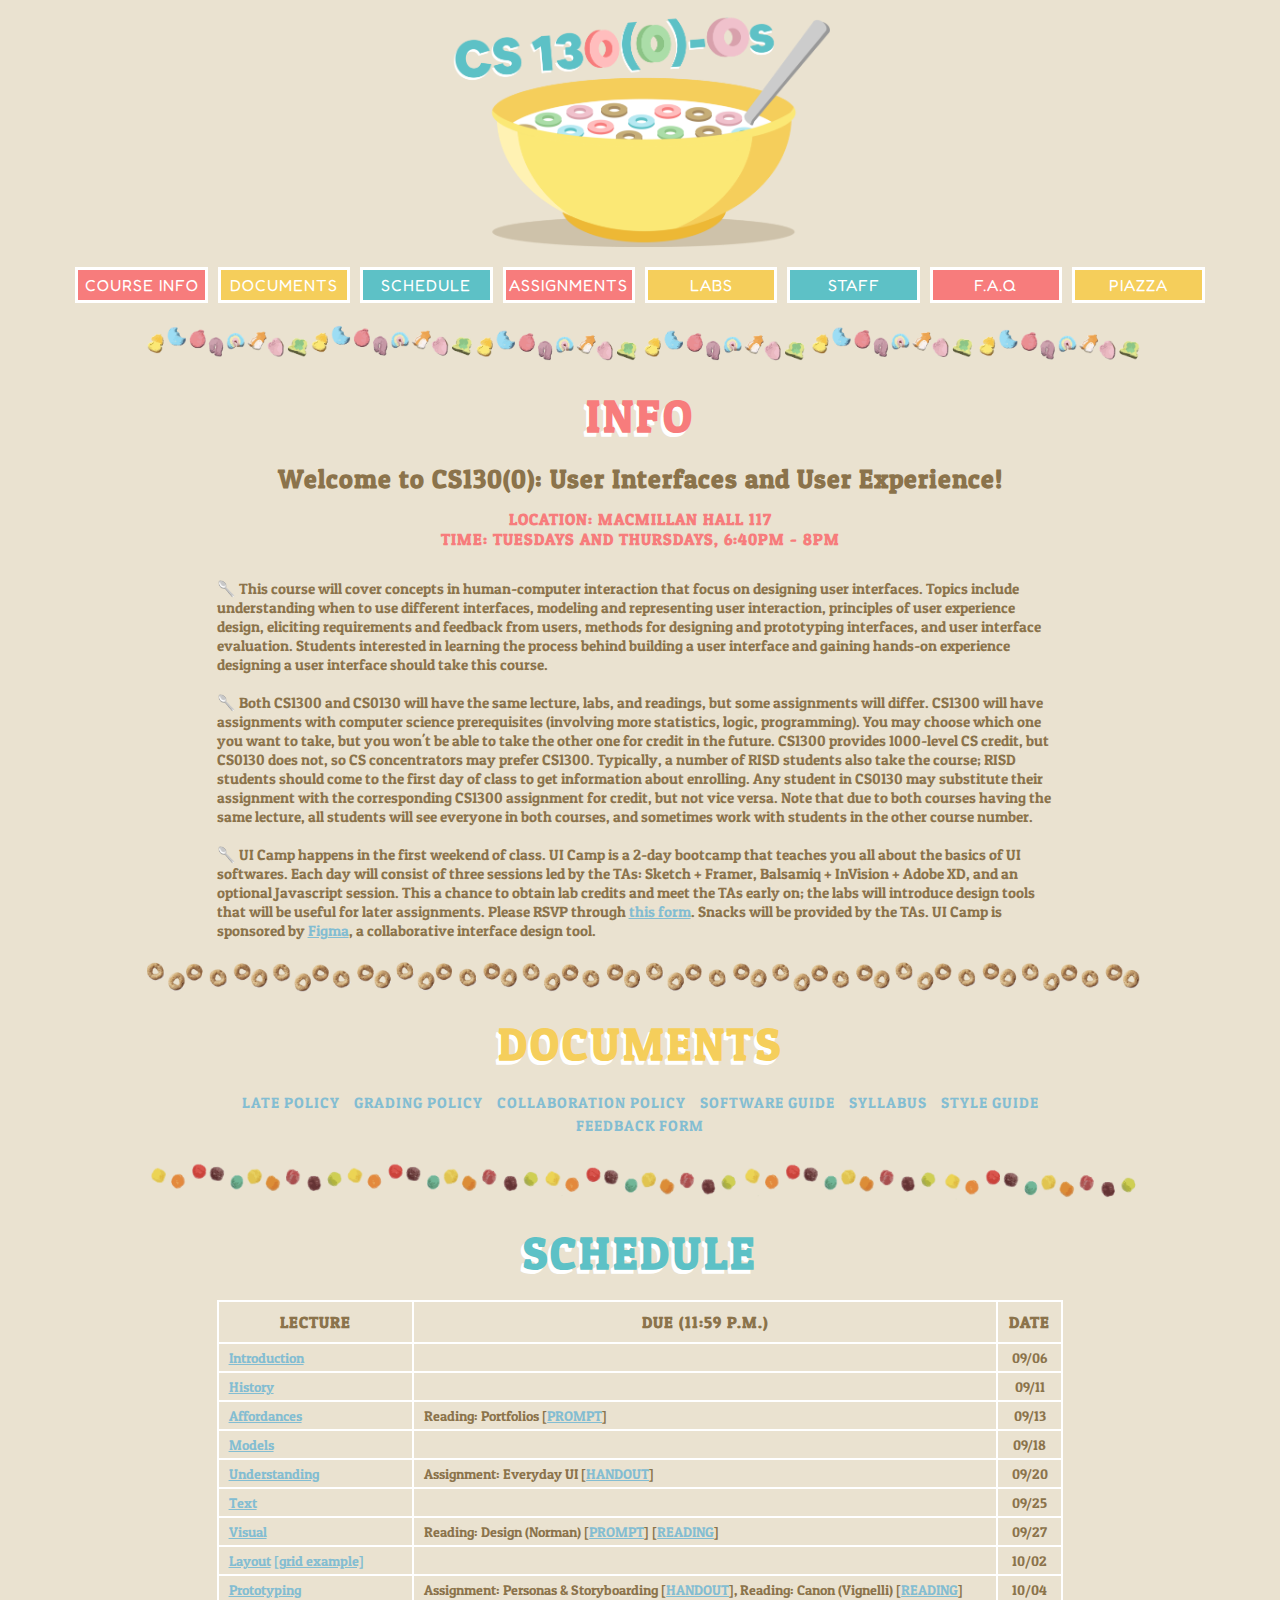
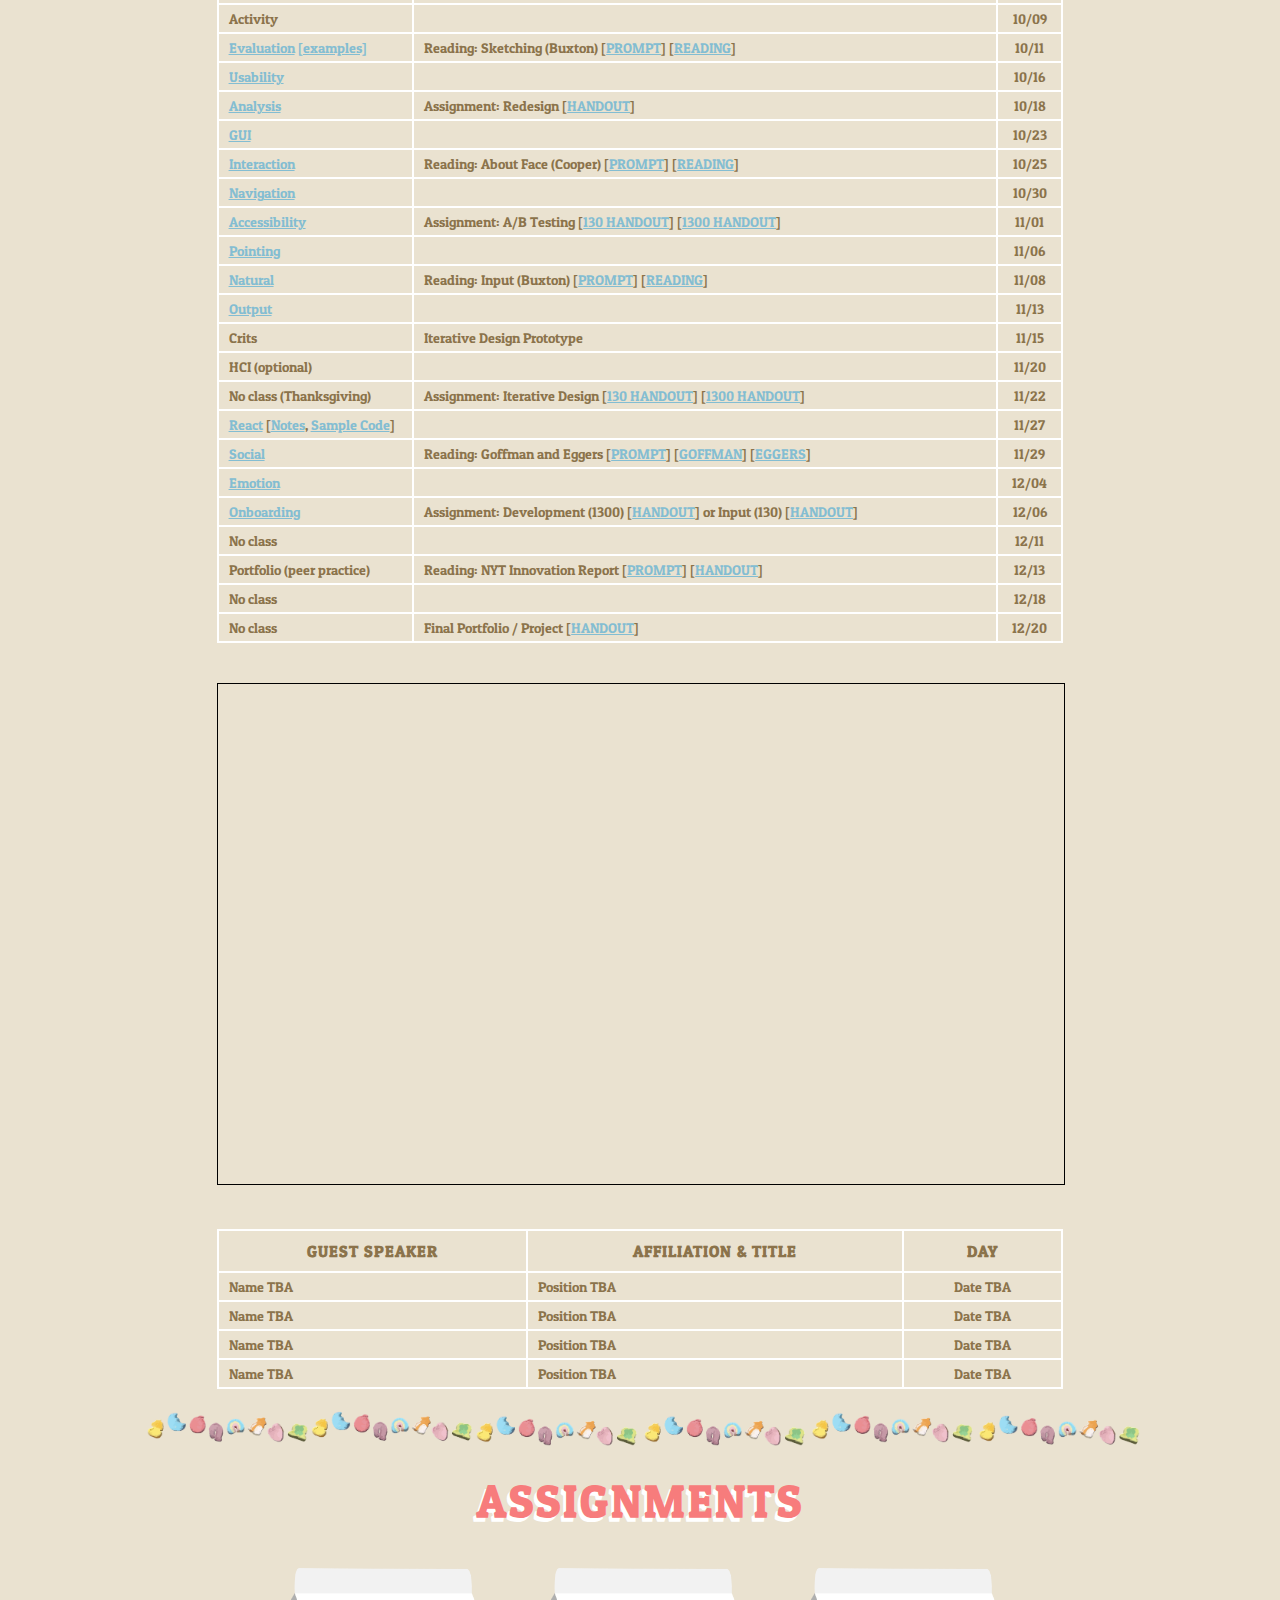
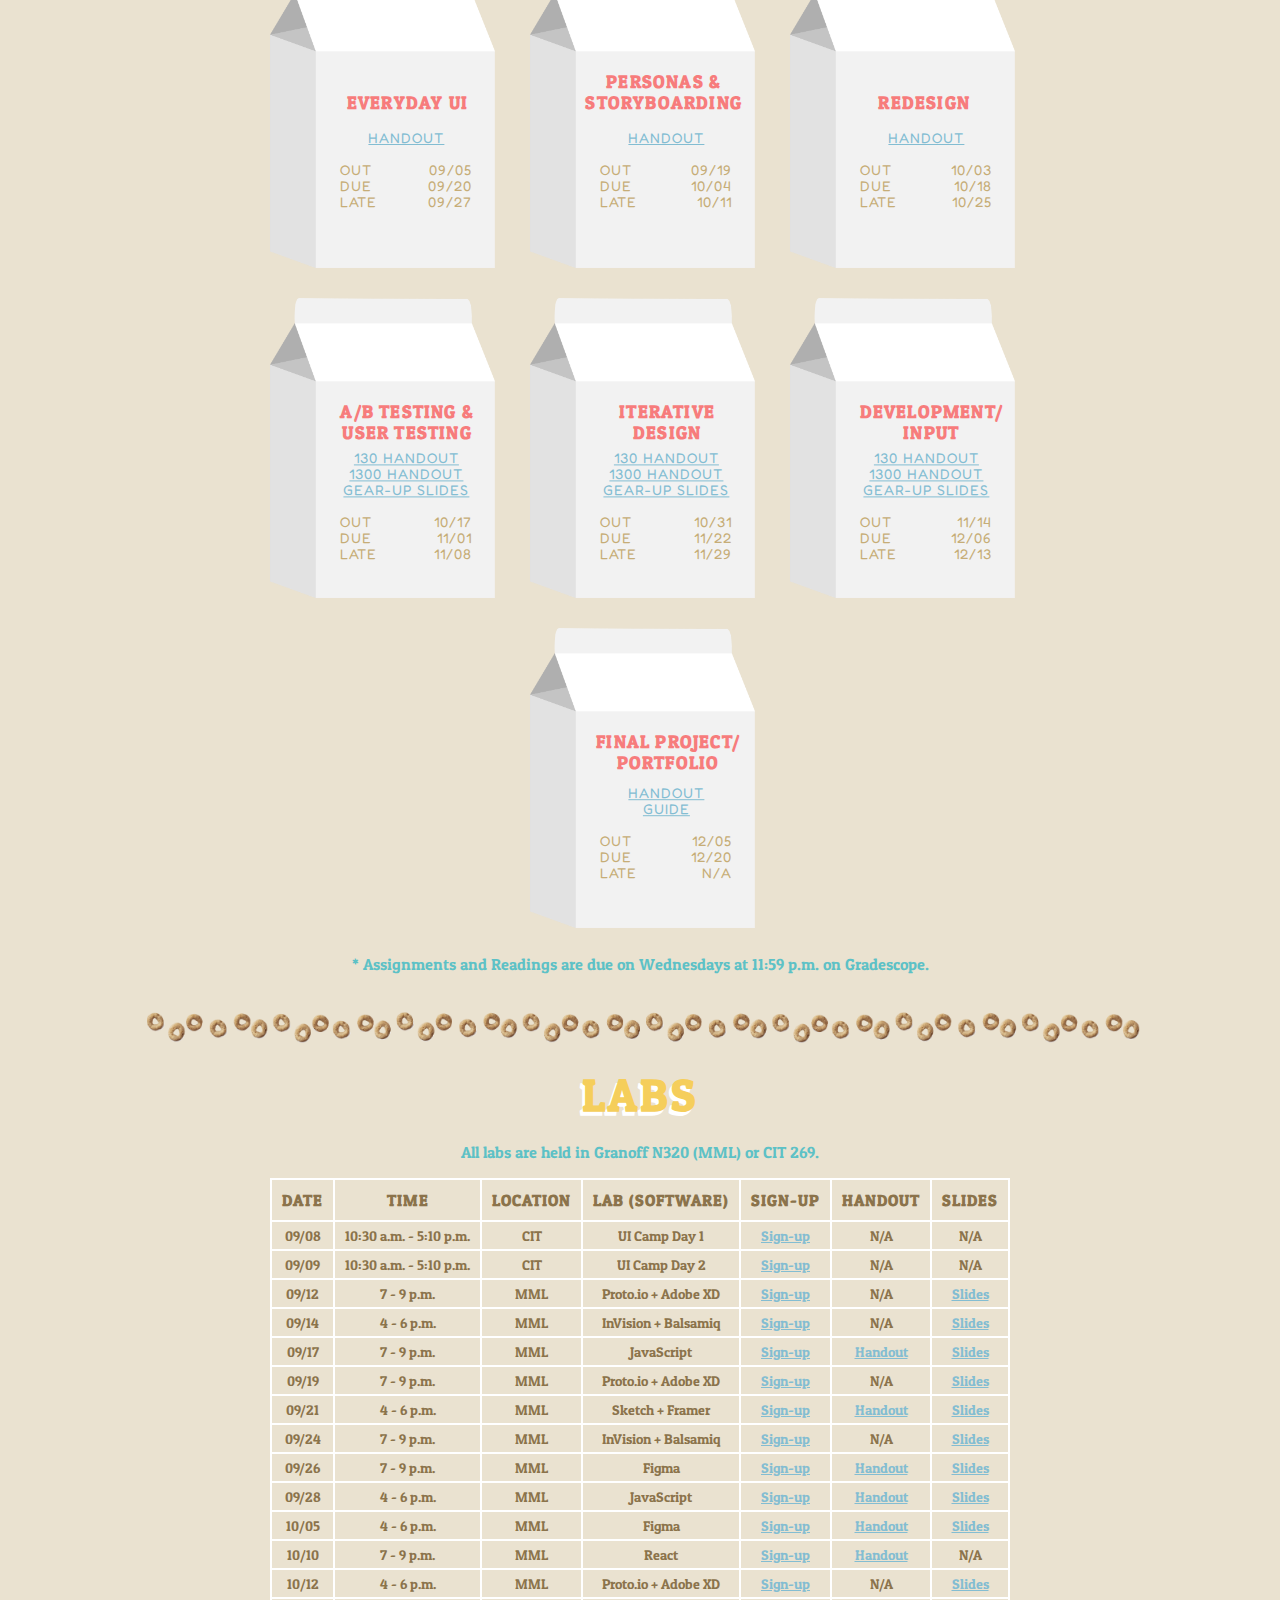
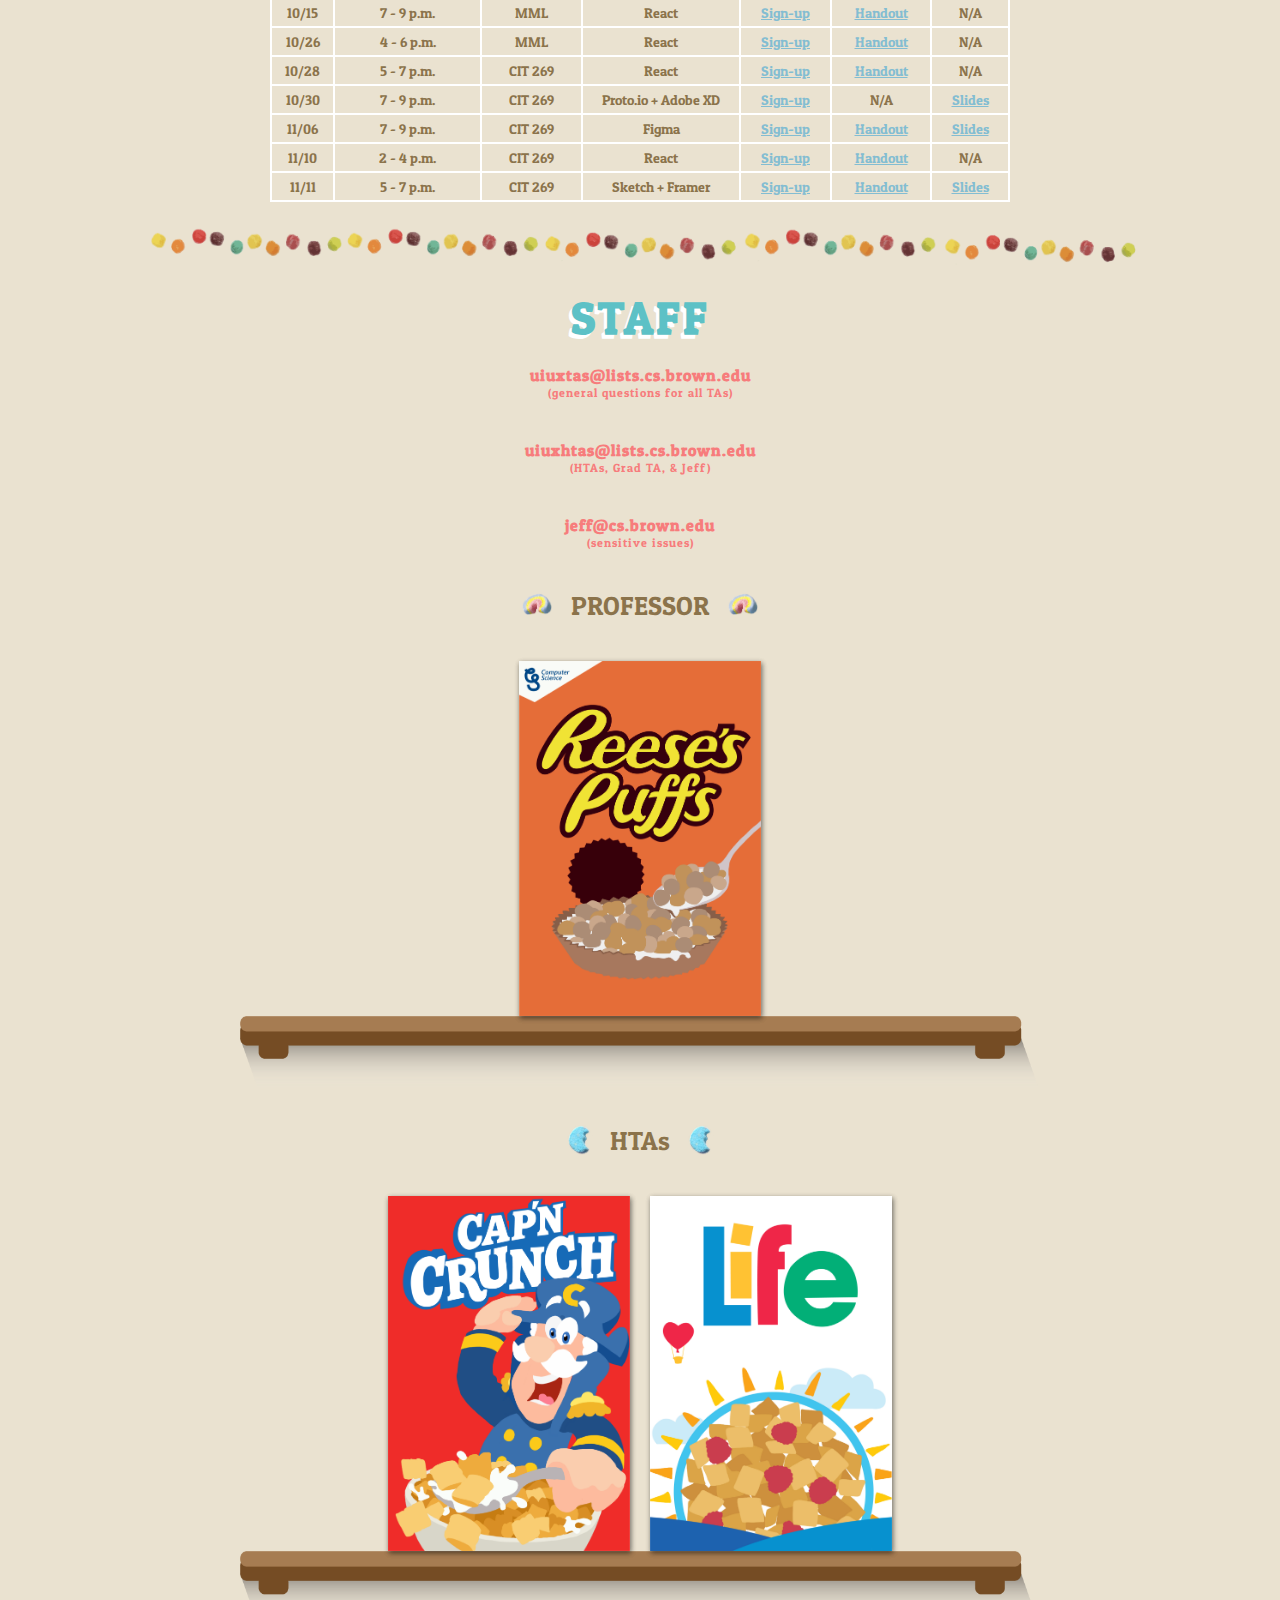
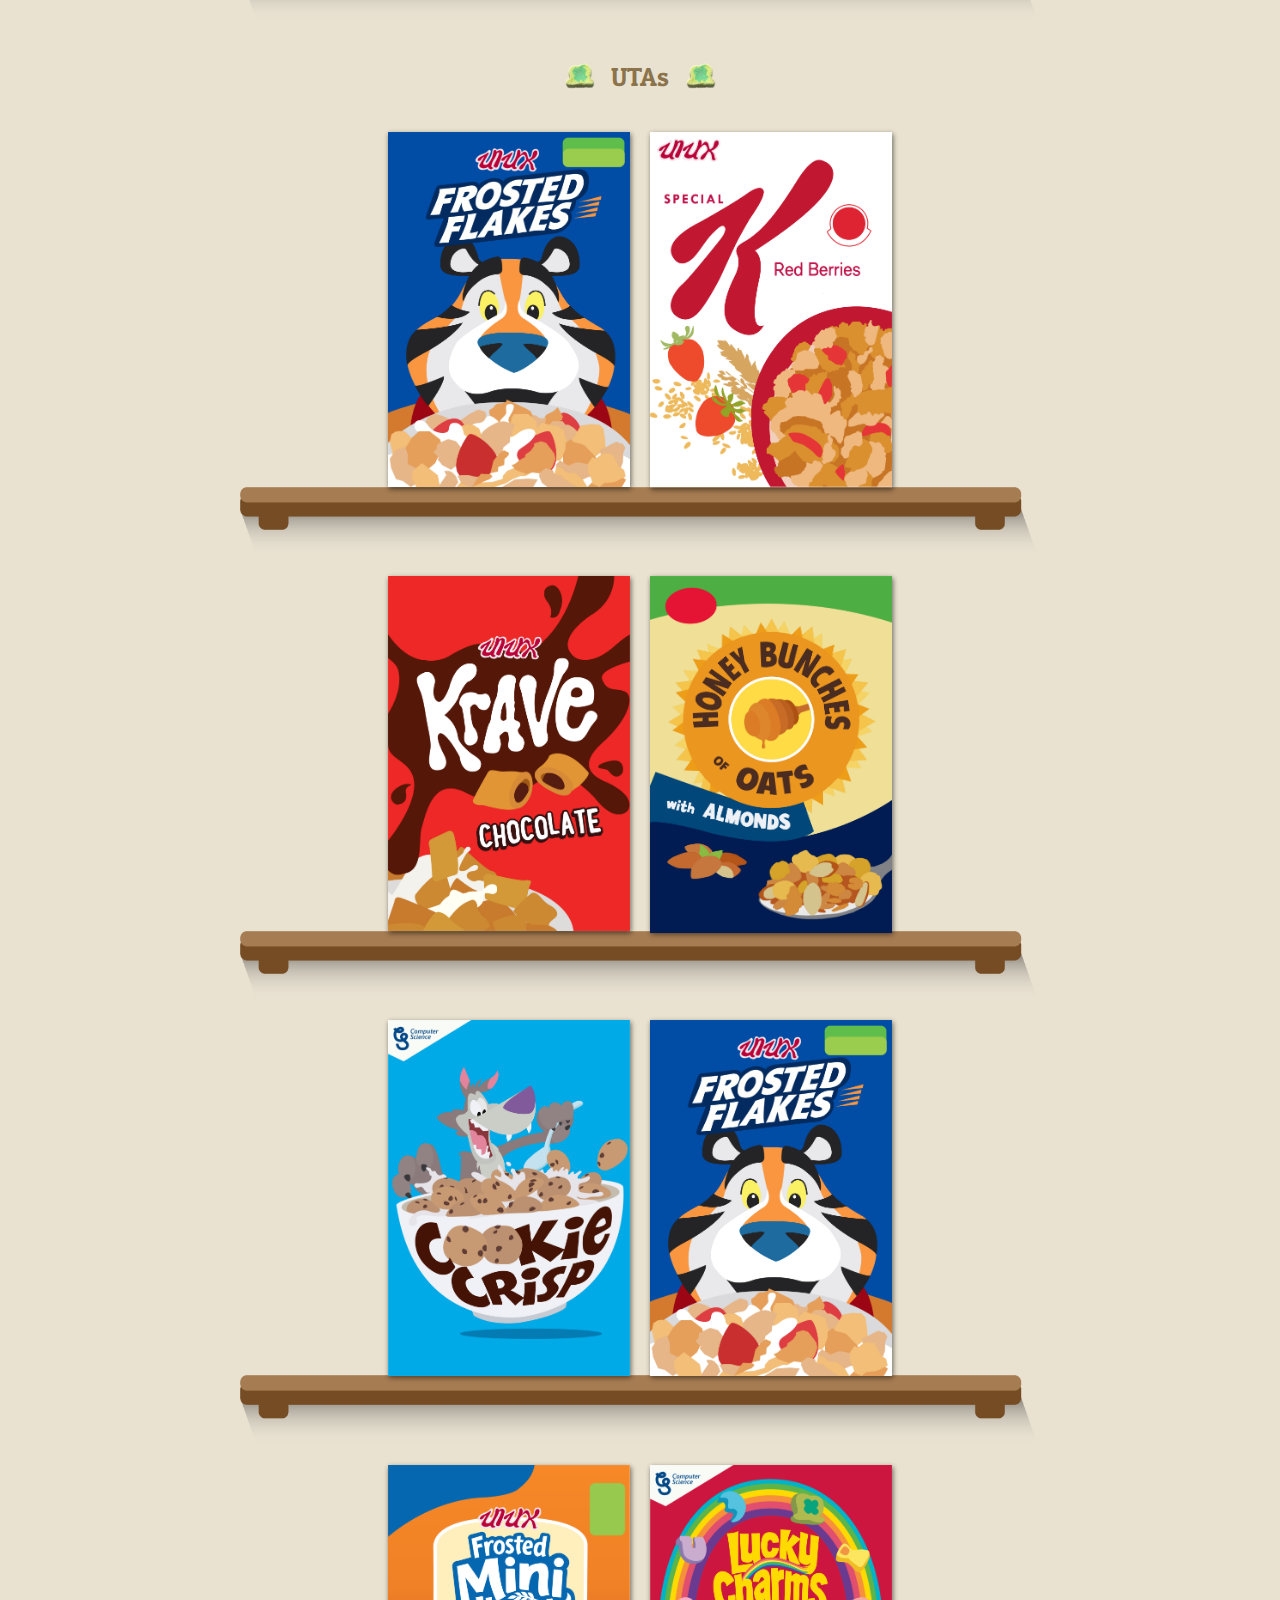
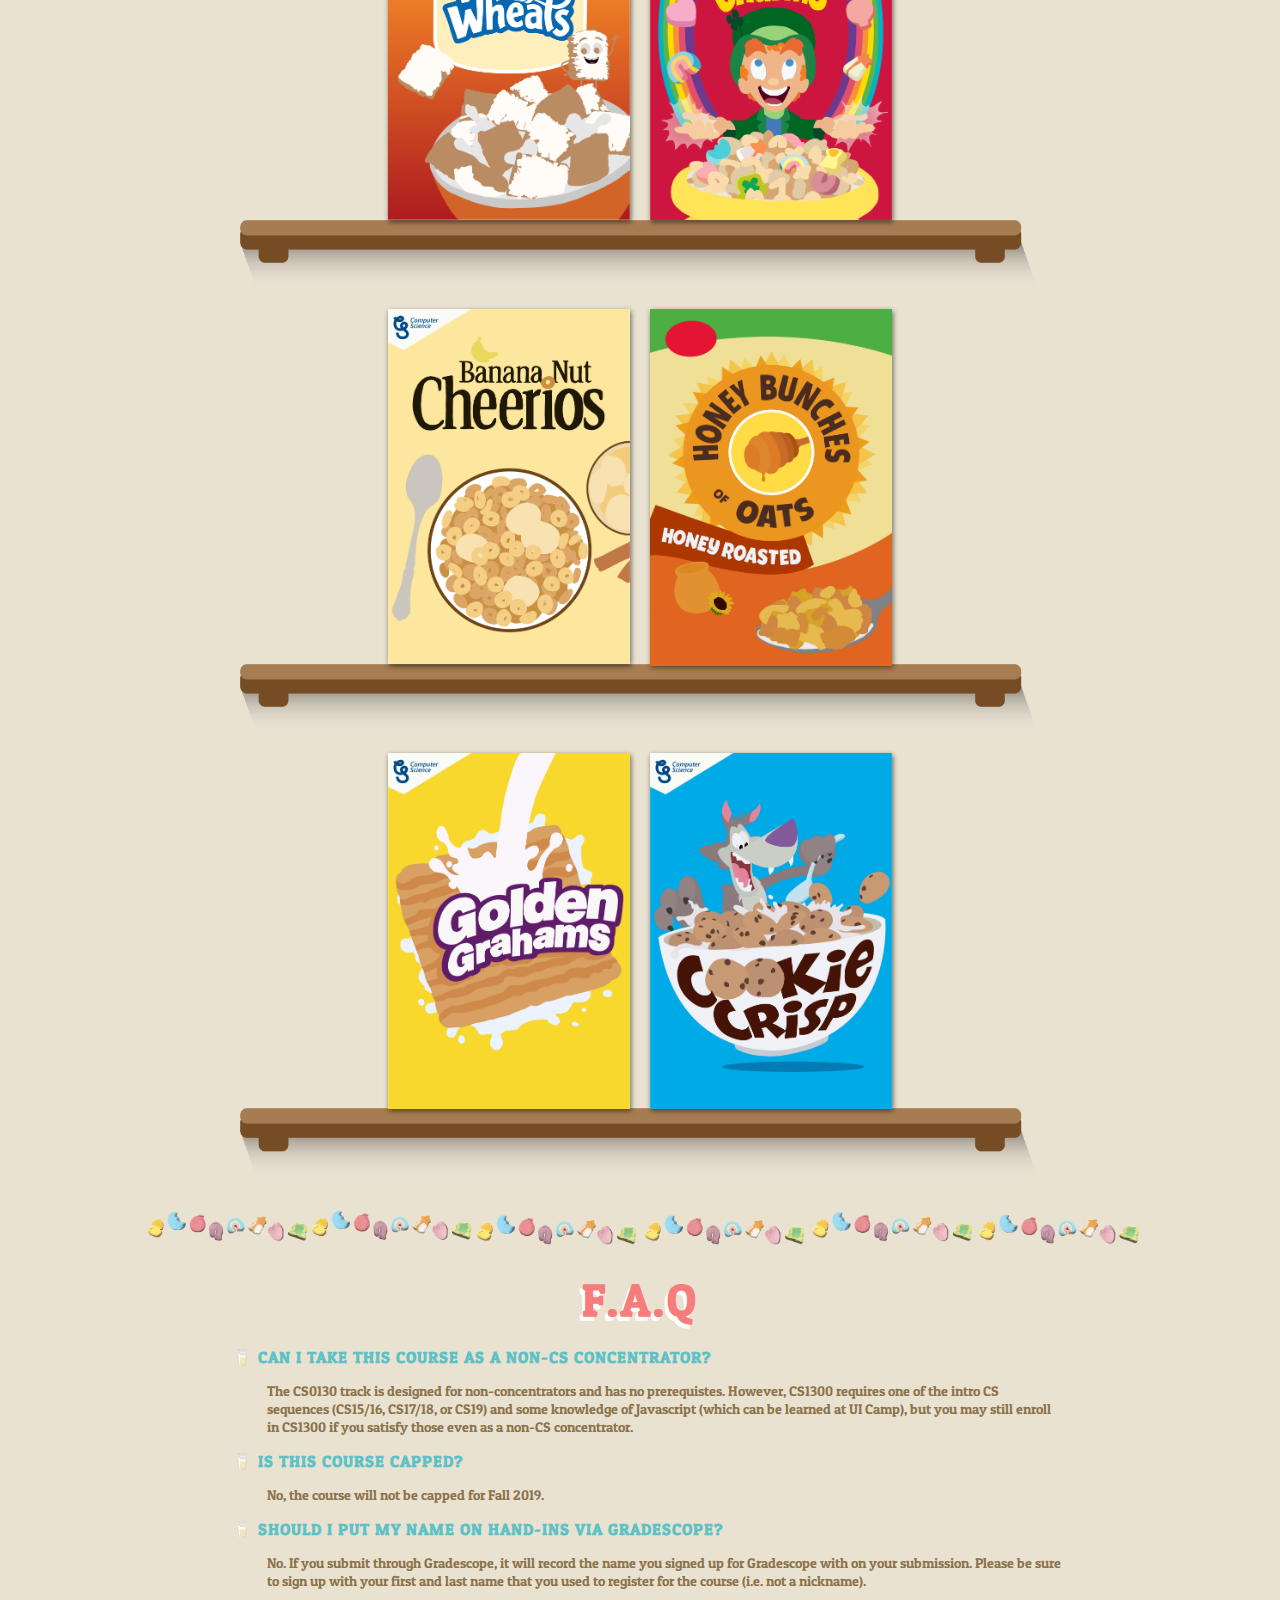
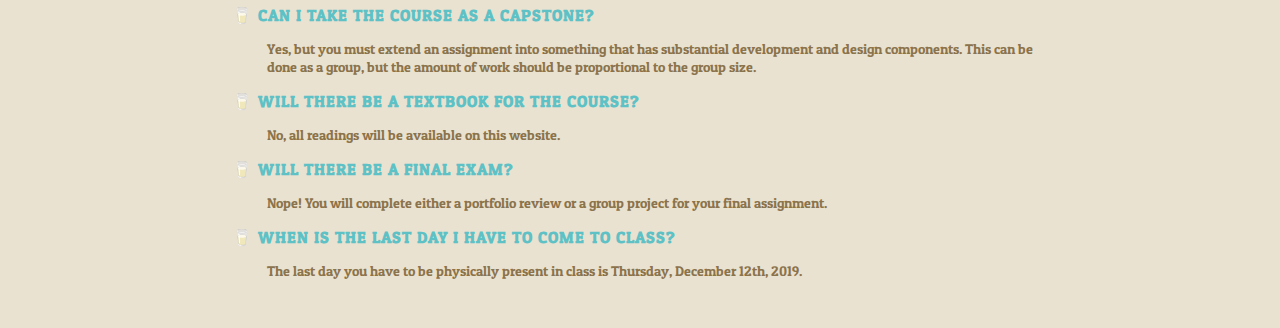
==== commit 7ffd980c: "some bios added, FAQ changes" ====
--- a/index.html
+++ b/index.html
@@ -684,7 +684,7 @@
                   <img src="staff/miiPlaceholder.png"/>
                   <div class="name">Jeff Huang</div>
                   <div class="login">(jeff)</div>
-                  <div class="bio">Hours: Tuesdays 2:30 - 4:00 p.m. <br> Office: CIT 407</div>
+                  <div class="bio">Hours: Tuesdays 2:30 - 4:00 p.m. <br> Office: CIT 244</div>
               </div>
           </div>
 
@@ -717,7 +717,10 @@
                 <img src="staff/miiPlaceholder.png"/>
                 <div class="name">Heidi Erwin</div>
                 <div class="login">(herwin)</div>
-                <div class="bio">Bio TBD</div>
+                <div class="bio">Junior concentrating in Game Design and Development. 
+                  Always on the lookout for good riddles.
+                  Enjoys long walks, sunrise, drinking hot water, and generally living like an 80-year-old.
+                </div>
             </div>
           </div>
 
@@ -789,7 +792,9 @@
                 <img src="staff/miiPlaceholder.png"/>
                 <div class="name">Eugy Han</div>
                 <div class="login">(ehan8)</div>
-                <div class="bio">Bio TBD</div>
+                <div class="bio">Hi I’m Eugy, a Senior CogSci concentrator born in South Korea 
+                  and raised in Israel, Germany, Venezuela, Uruguay, and Mexico. 
+                  I enjoy writing sad Sci-Fi stories and spending time in virtual worlds.</div>
             </div>
           </div>
           <div class="tabox" onmouseenter="showInfo(8)" onmouseleave="showCereal(8)">
@@ -800,7 +805,9 @@
                 <img src="staff/miiPlaceholder.png"/>
                 <div class="name">Gabriela Asuncion</div>
                 <div class="login">(gasuncio)</div>
-                <div class="bio">Bio TBD</div>
+                <div class="bio">Junior concentrating in CS. Dog, coffee, and dance addict 
+                  from the SF Bay Area. Puts way too much effort into Spotify playlists 
+                  with < 1 follower.</div>
             </div>
           </div>
 
@@ -825,7 +832,8 @@
                   <img src="staff/miiPlaceholder.png"/>
                   <div class="name">Kat Chai</div>
                   <div class="login">(kchai1)</div>
-                  <div class="bio">Bio TBD</div>
+                  <div class="bio">Senior studying CS-Econ with an interest in graphic design. 
+                    Has a soft spot for Milano cookies, especially the orange chocolate ones.</div>
               </div>
             </div>
 
@@ -926,6 +934,20 @@
     <div class="content">
       <div id="faq">
         <div class="question">
+            🥛 Can I take this course as a non-CS concentrator?
+          </div>
+          <div class="answer">
+            The CS0130 track is designed for non-concentrators and has no prerequistes. However, CS1300 requires one of the intro CS sequences (CS15/16, CS17/18, or CS19) and some knowledge of Javascript (which can be learned at UI Camp), but you may still enroll in CS1300 if you satisfy those even as a non-CS concentrator.
+        </div>
+        
+        <div class="question">
+            🥛 Is this course capped?
+          </div>
+          <div class="answer">
+            No, the course will not be capped for Fall 2019.
+        </div>
+        
+        <div class="question">
           🥛 Should I put my name on hand-ins via Gradescope?
         </div>
         <div class="answer">
@@ -958,13 +980,6 @@
         </div>
         <div class="answer">
           The last day you have to be physically present in class is Thursday, December 12th, 2019.
-        </div>
-
-        <div class="question">
-          🥛 Can I take this course as a non-CS concentrator?
-        </div>
-        <div class="answer">
-          The CS0130 track is designed for non-concentrators and has no prerequistes. However, CS1300 requires one of the intro CS sequences (CS15/16, CS17/18, or CS19) and some knowledge of Javascript (which can be learned at UI Camp), but you may still enroll in CS1300 if you satisfy those even as a non-CS concentrator.
         </div>
 
         <br>
--- a/css/style.css
+++ b/css/style.css
@@ -1,7 +1,5 @@
 body {
-	/* background-color: #ece5d5; */
 	background-color: #eae2d0;
-	/* background-color: #c3e8f0; */
 	font-family: 'Patua One', cursive;
 	color: #8b734b;
 }
@@ -379,10 +377,11 @@
 
 .login {
 	font-size: 12px;
+	color: #5dc1c6;
 }
 
 .bio {
-	margin: 20px 20px 0px 20px;
+	margin: 3px 20px 0px 20px;
 	font-size: 13px;
 	line-height: 18px;
 }
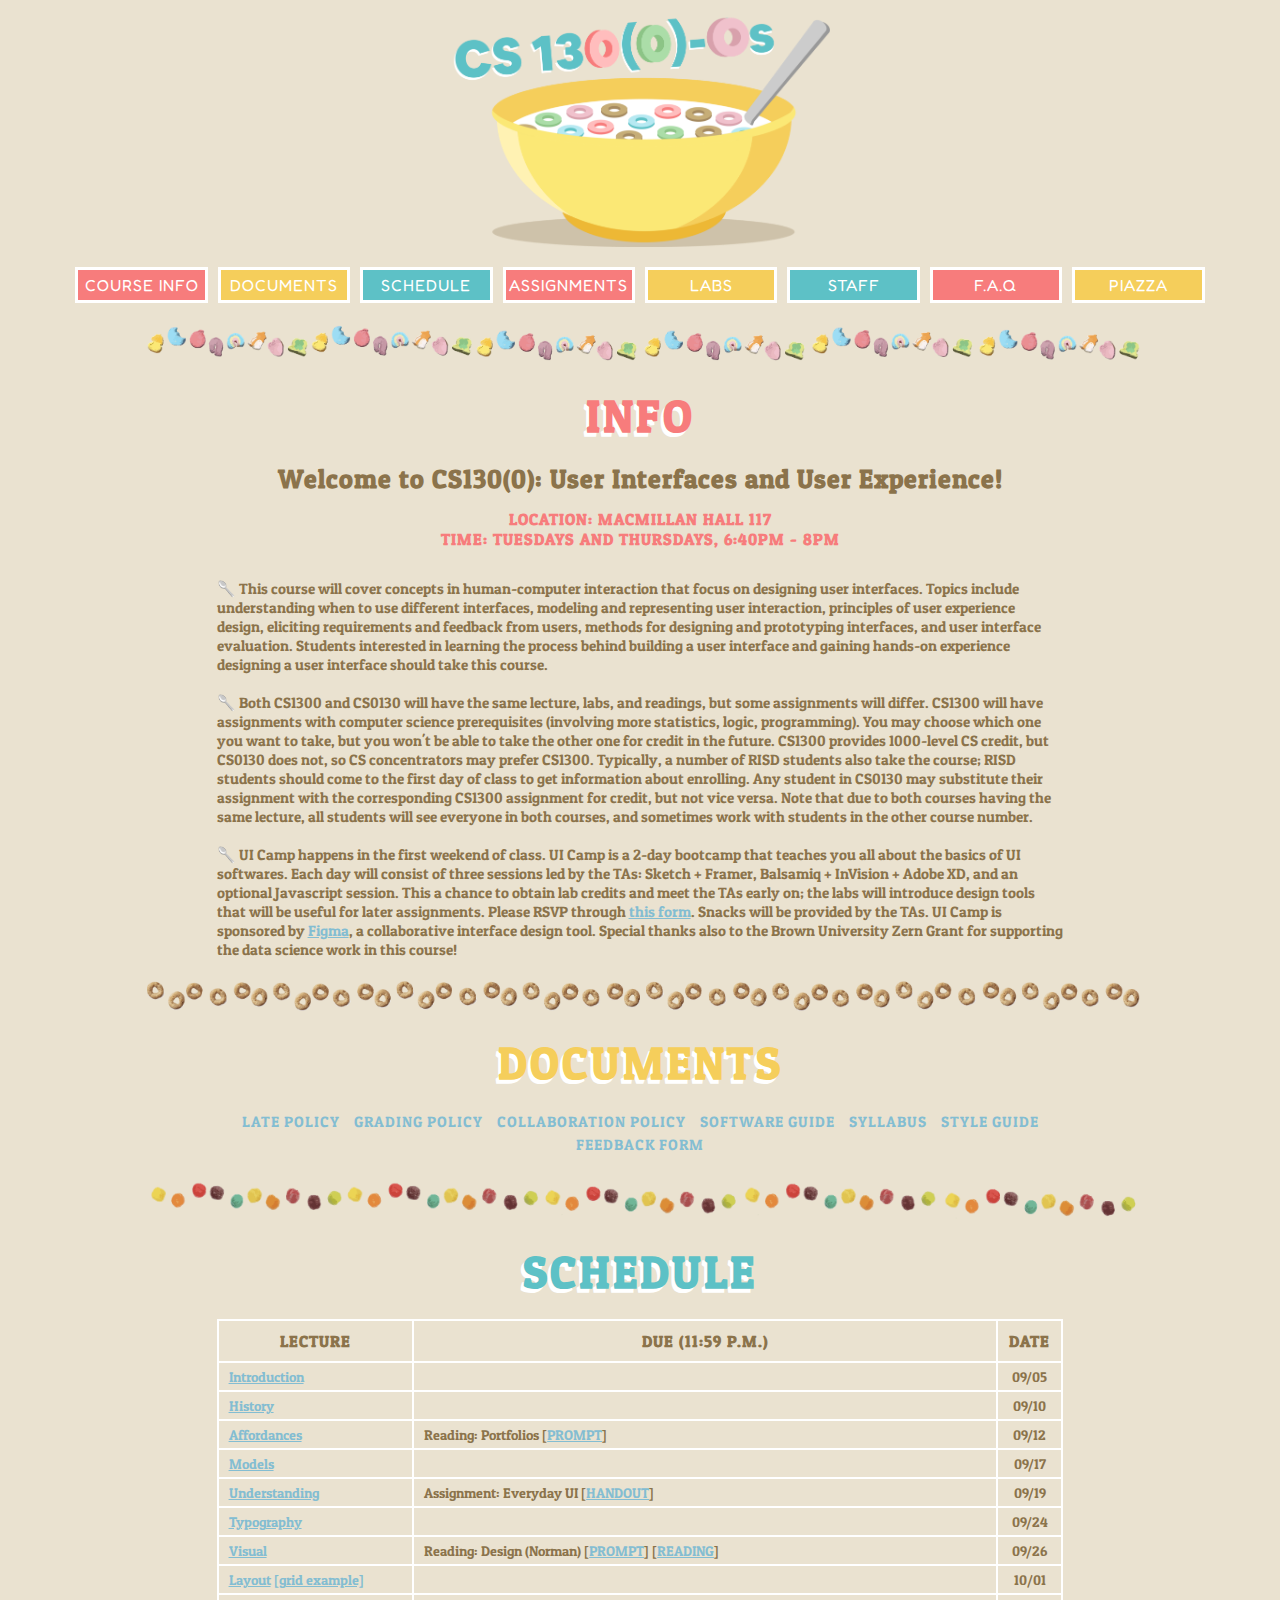
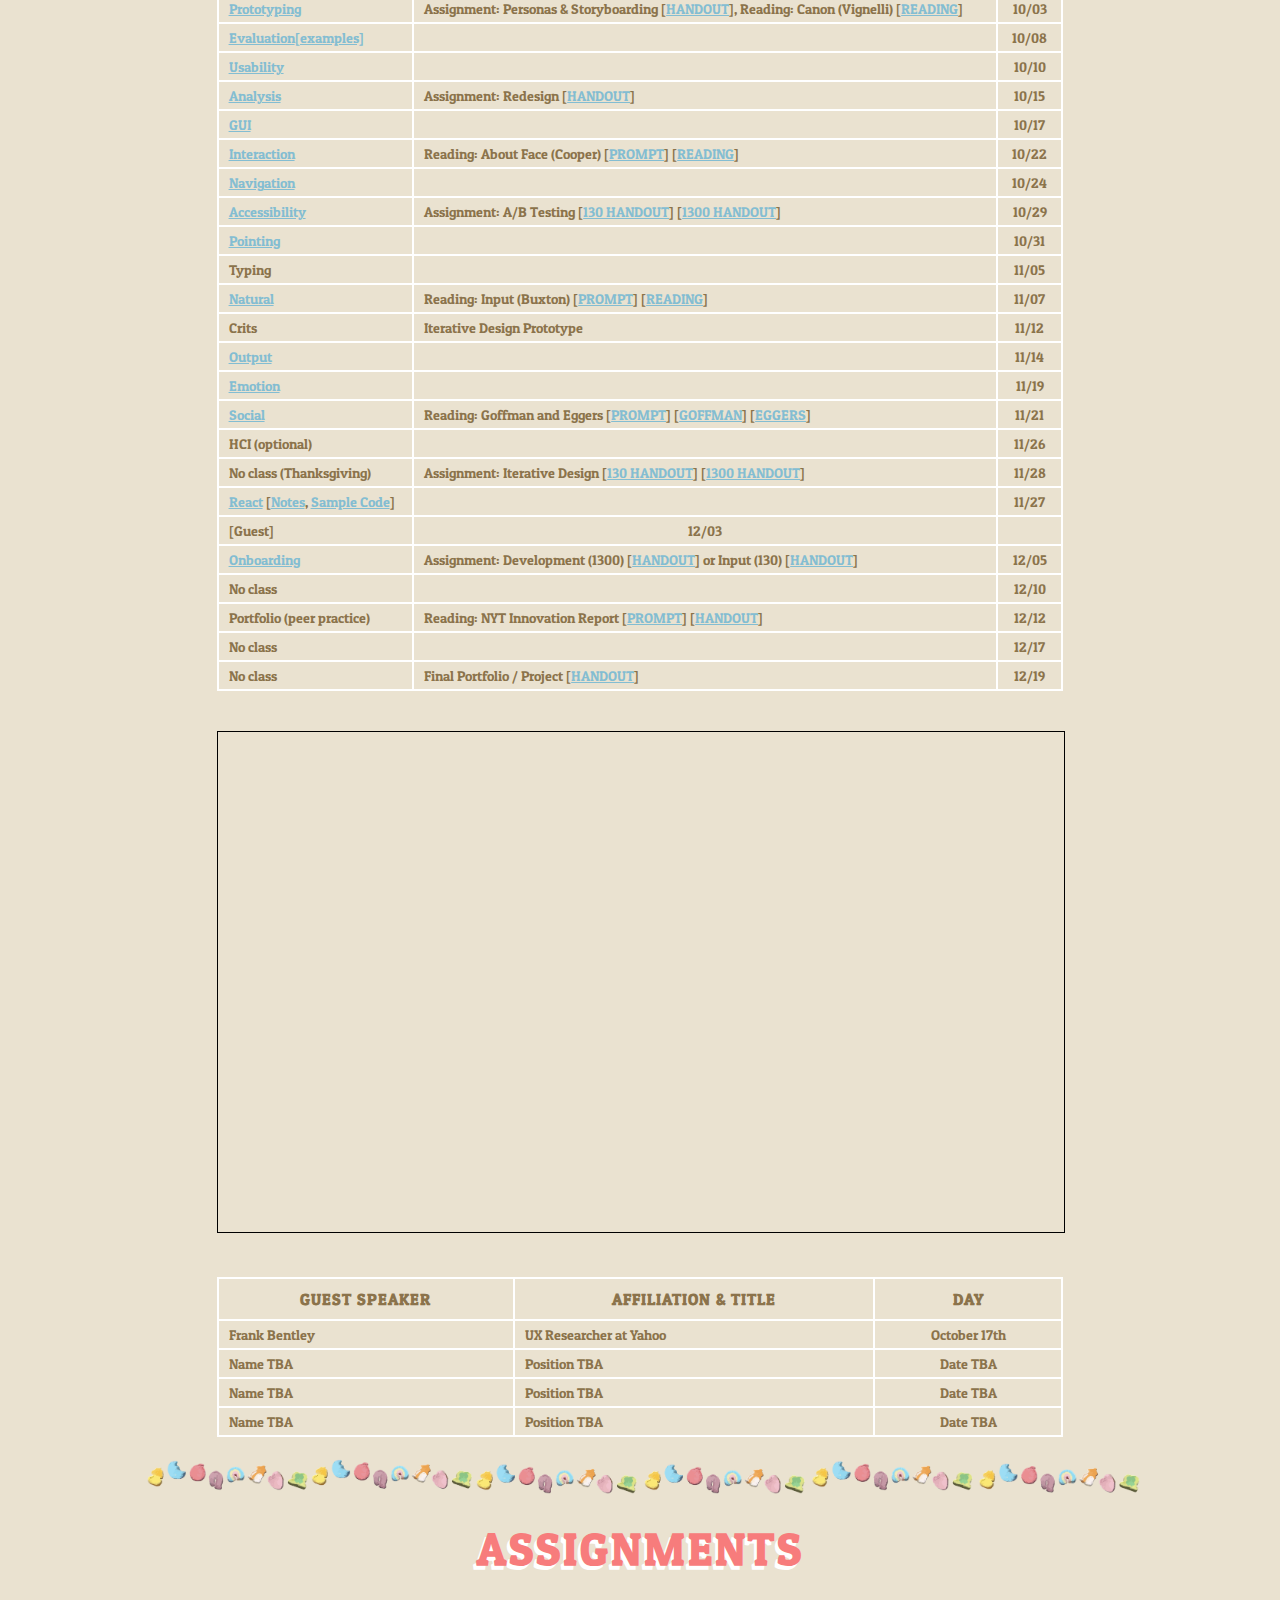
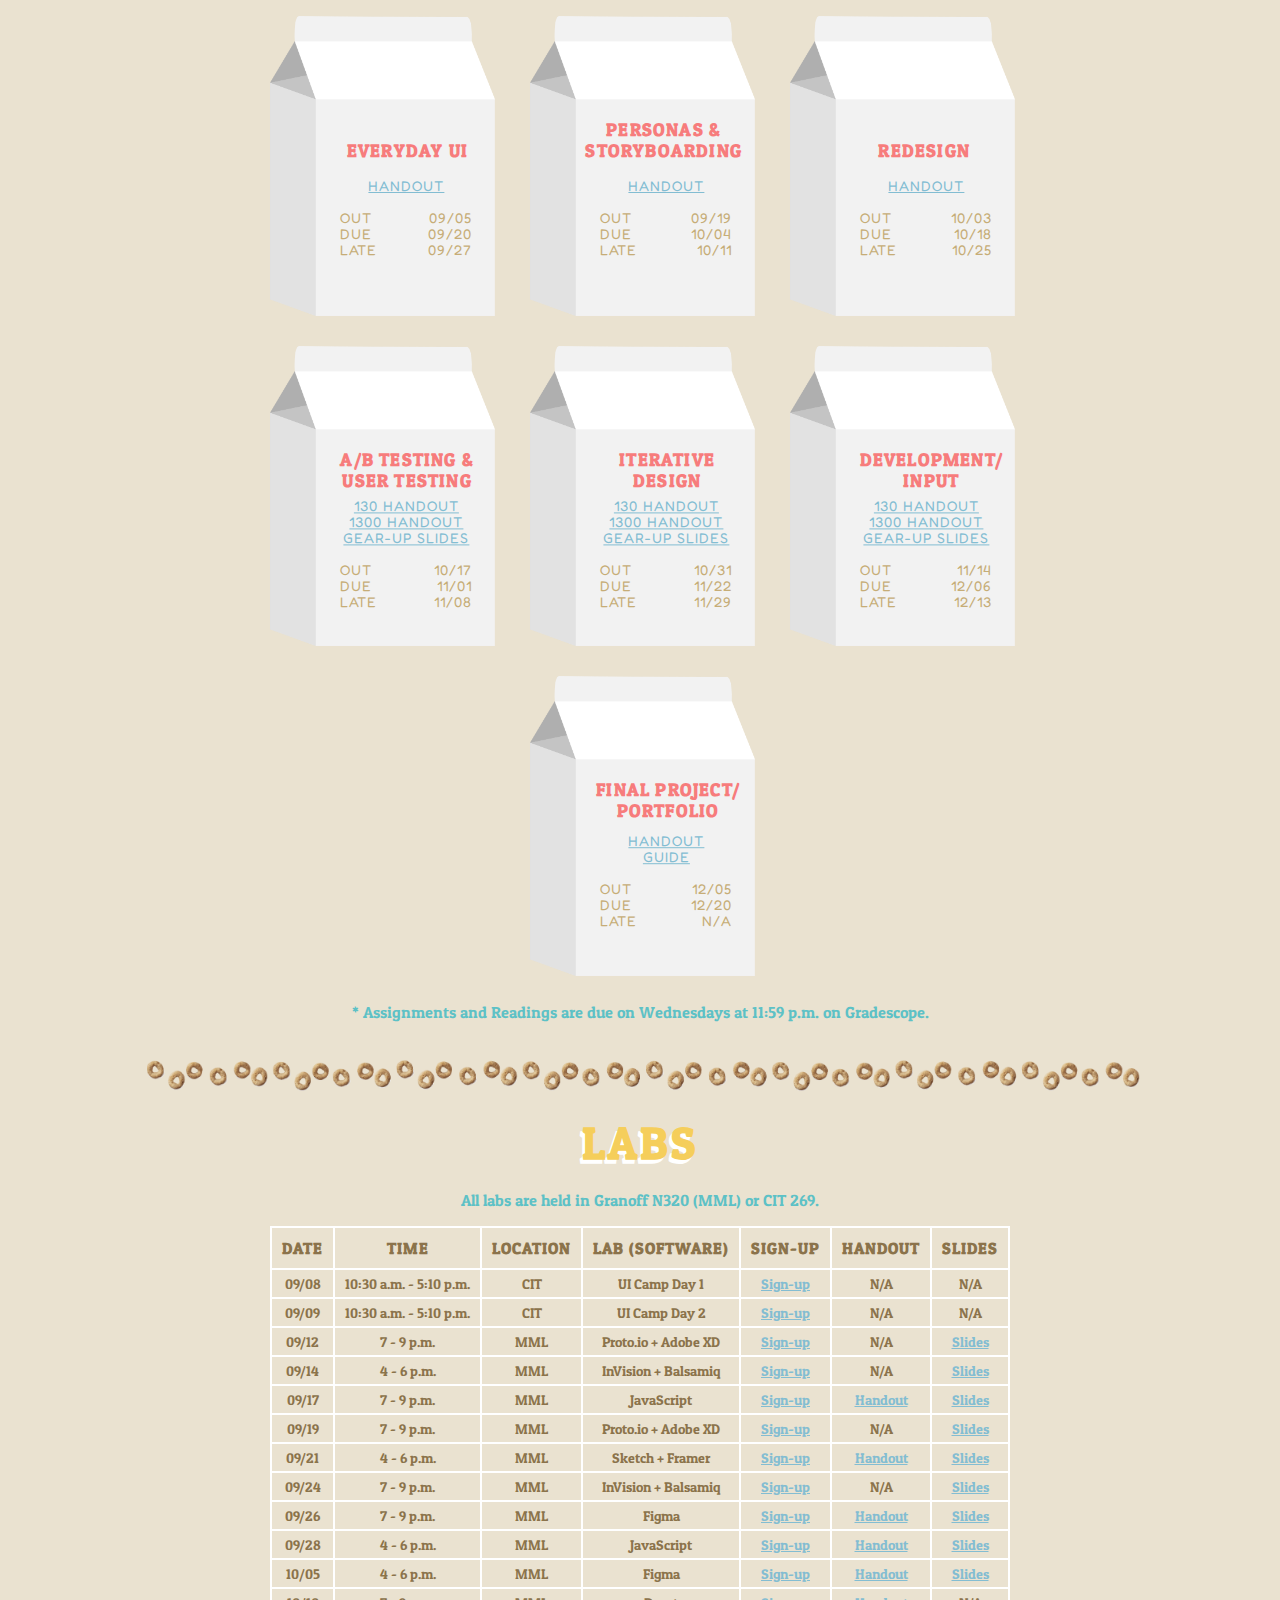
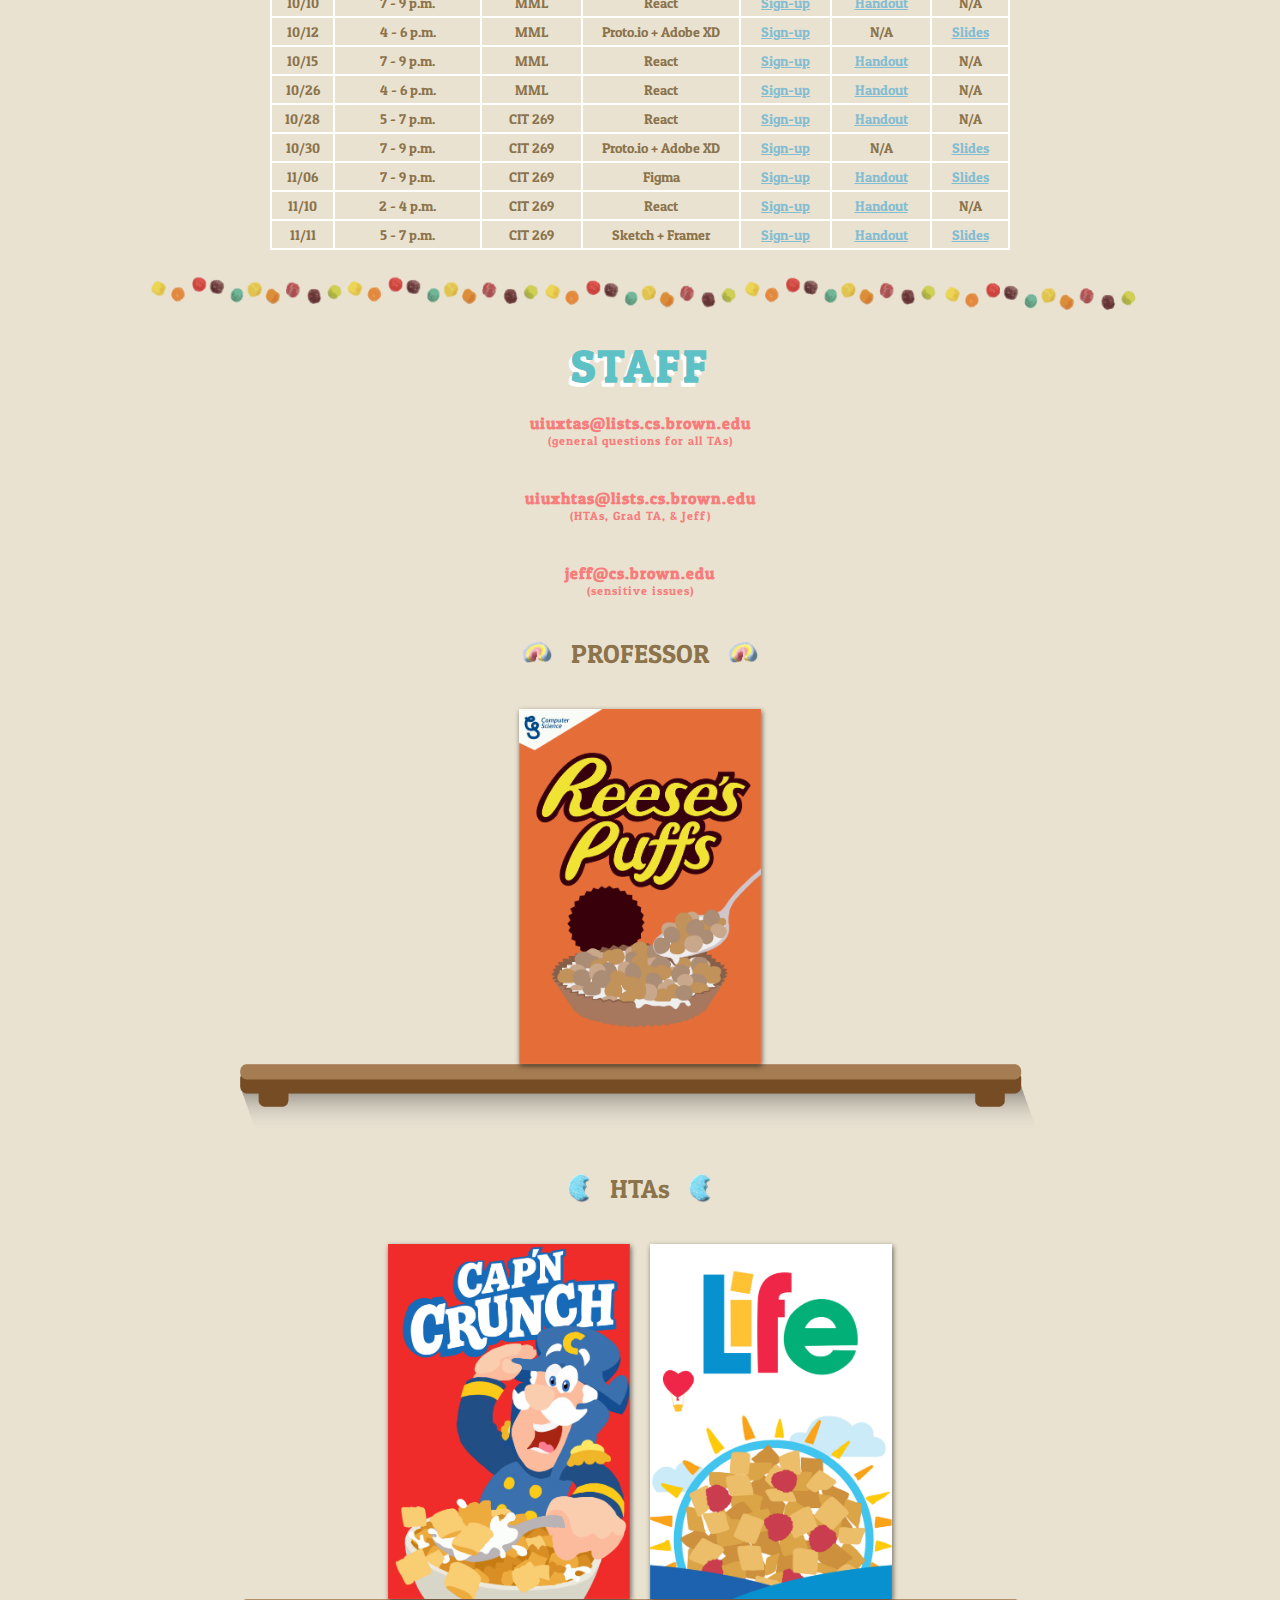
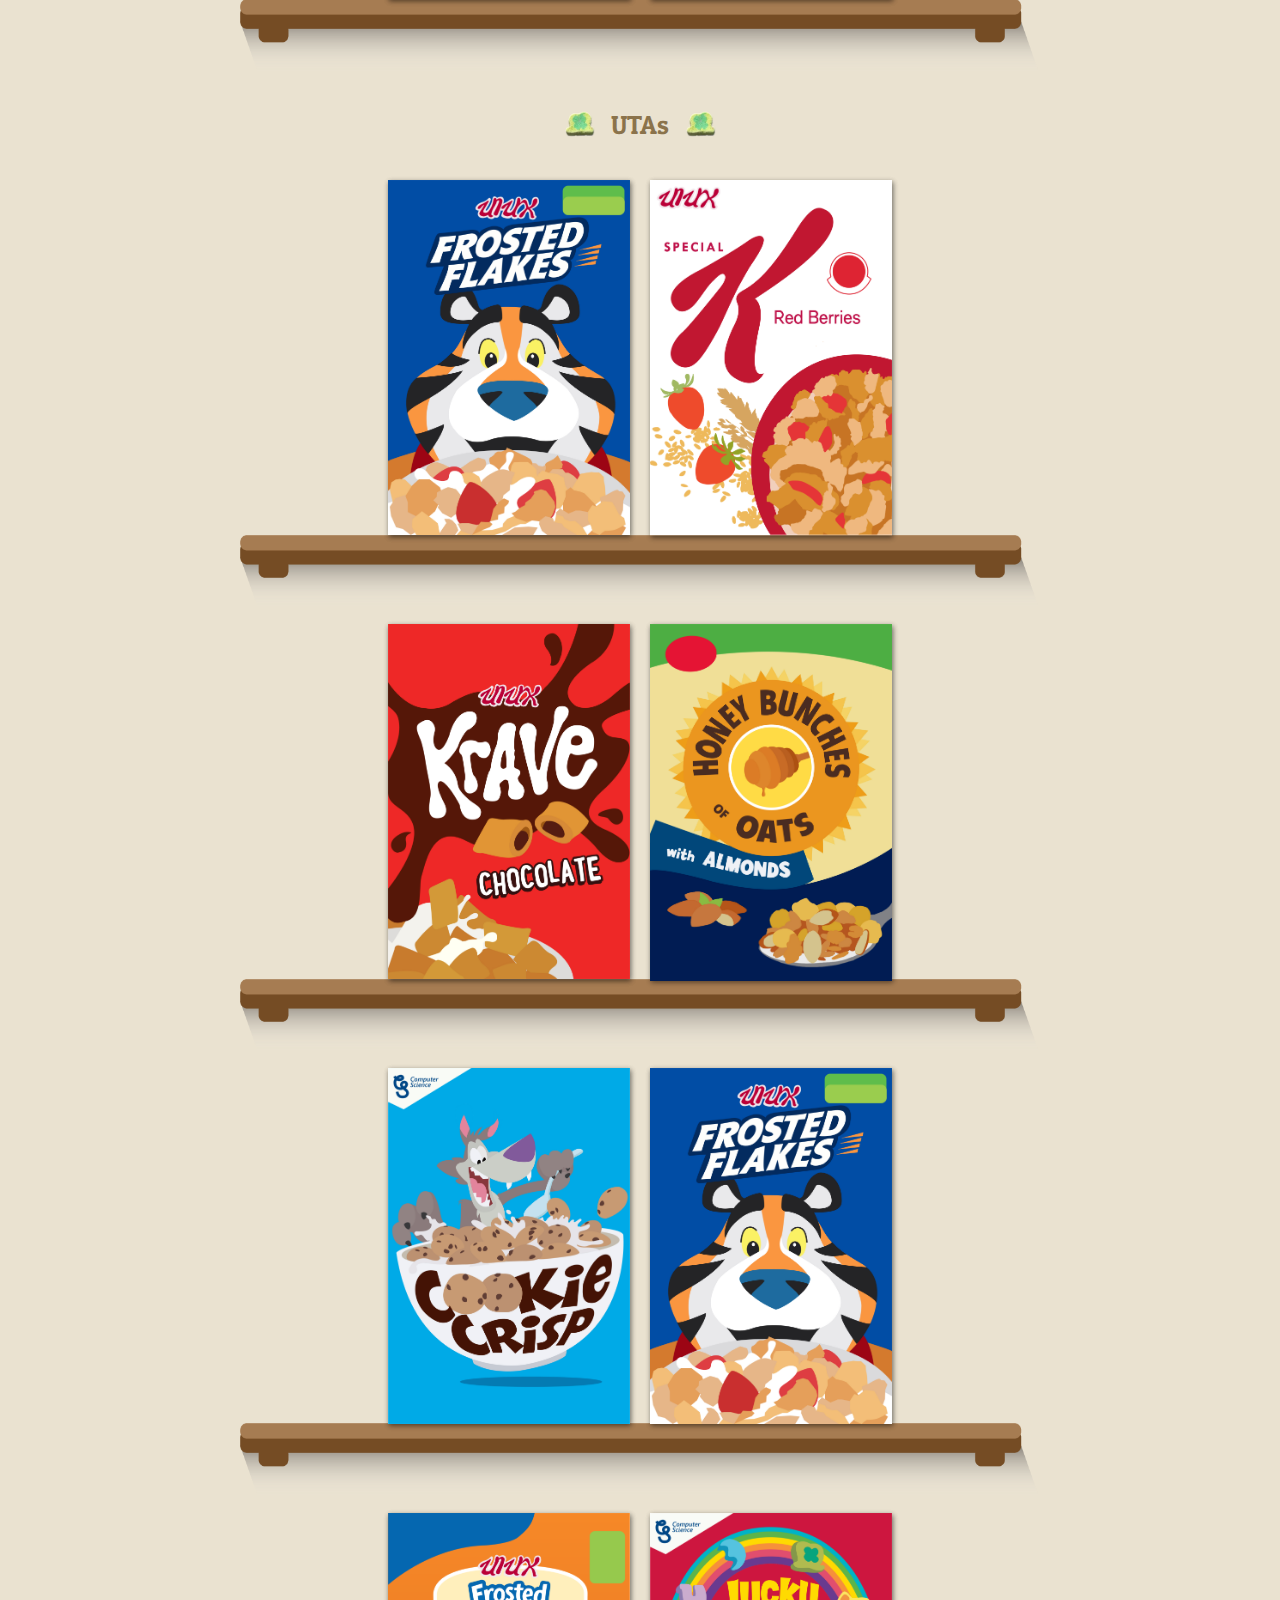
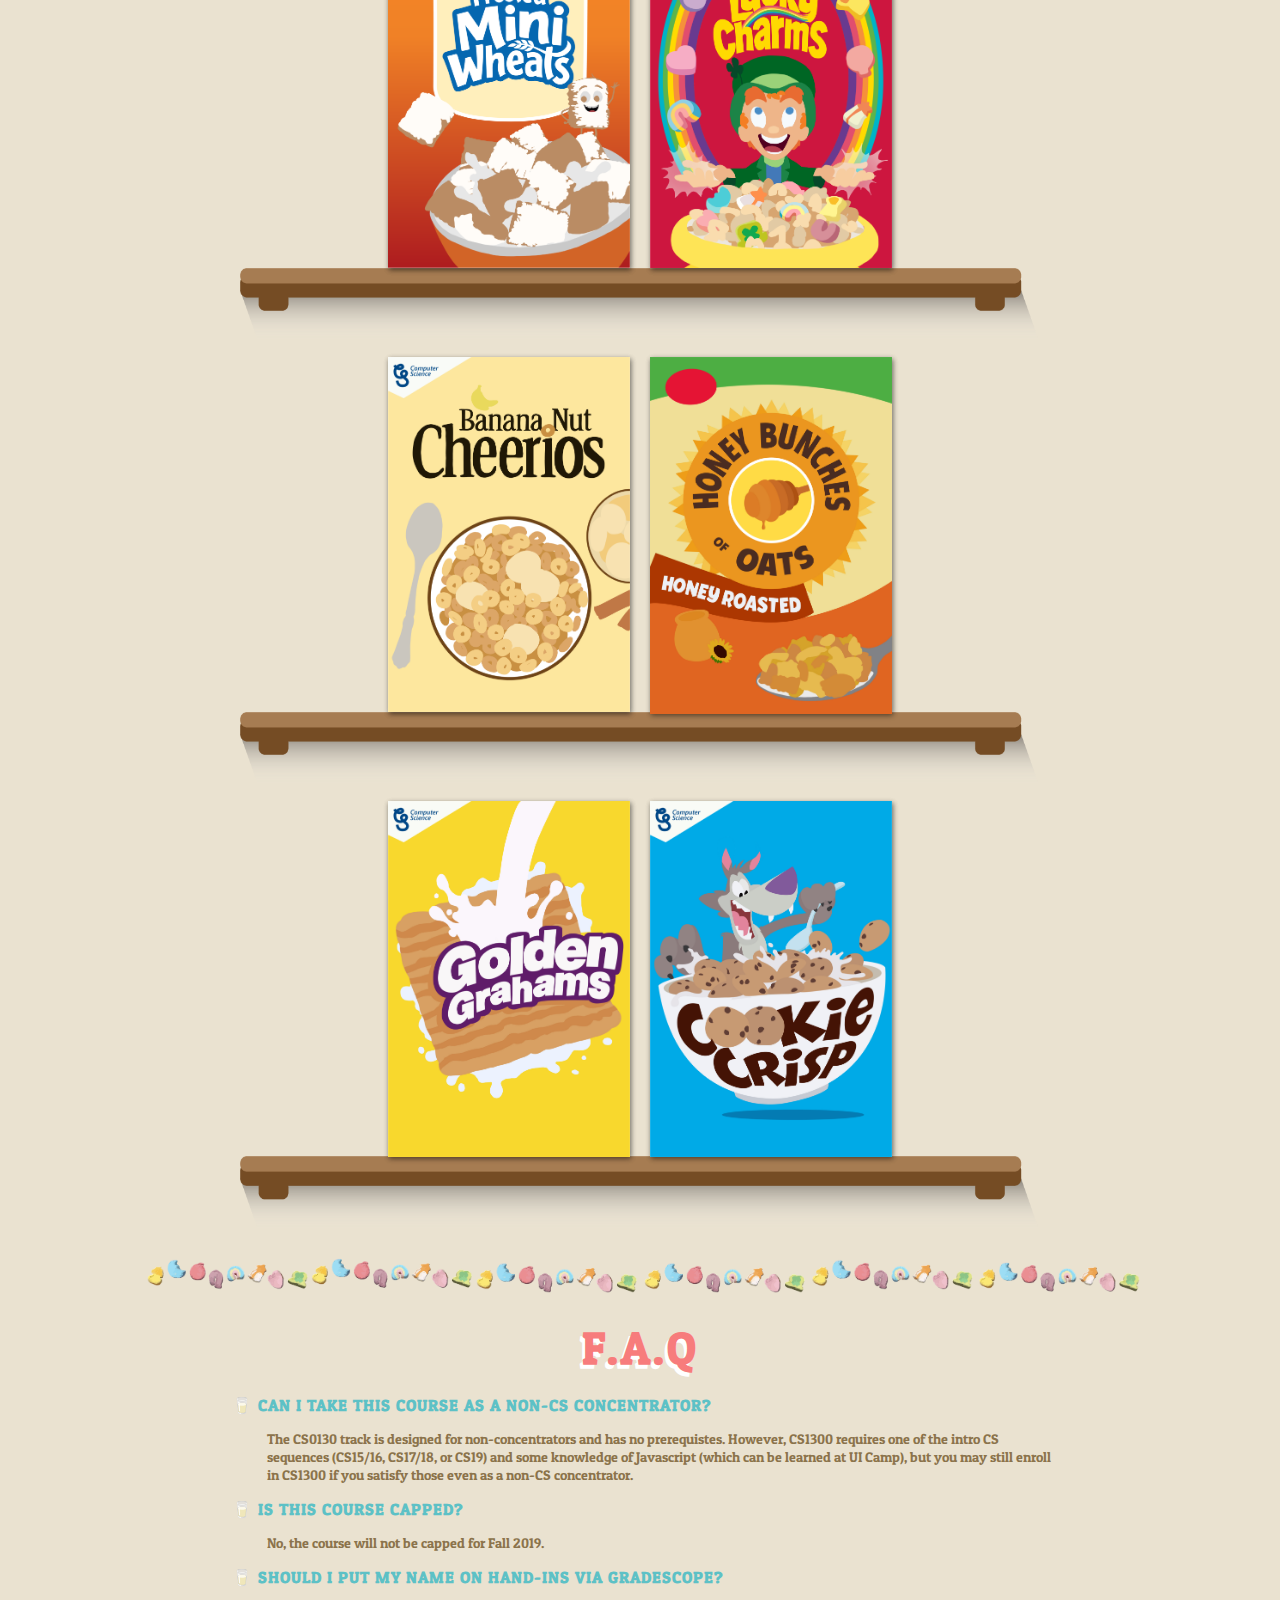
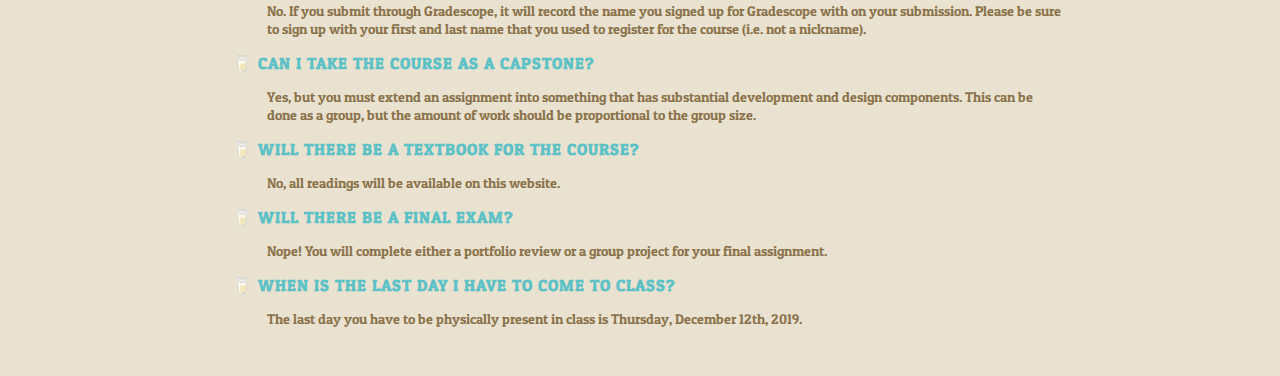
==== commit 8d440c60: "bios updated, text in calendar changed" ====
--- a/index.html
+++ b/index.html
@@ -79,7 +79,9 @@
           assignments. Please RSVP through
           <a href="https://goo.gl/forms/yJyggMHPlPEtZMPF3">this form</a>.
           Snacks will be provided by the TAs. UI Camp is sponsored by
-          <a href="https://www.figma.com">Figma</a>, a collaborative interface design tool.
+          <a href="https://www.figma.com">Figma</a>, a collaborative interface design tool. 
+          Special thanks also to the Brown University Zern Grant for supporting 
+          the data science work in this course!
         </div>
       </div>
     </div>
@@ -134,116 +136,126 @@
             <tr>
               <td class="assignmentname"><a href="lectures/1.Introduction.pdf">Introduction</a></td>
               <td></td>
-              <td class="date">09/06</td>
+              <td class="date">09/05</td>
             </tr>
             <tr>
               <td class="assignmentname"><a href="lectures/2.History.pdf">History</a></td>
               <td></td>
-              <td class="date">09/11</td>
+              <td class="date">09/10</td>
             </tr>
             <tr>
               <td class="assignmentname"><a href="lectures/3.Affordances.pdf">Affordances</a></td>
               <td>Reading: Portfolios [<a href="readings/PortfoliosReadingPrompt.pdf">PROMPT</a>]</td>
-              <td class="date">09/13</td>
+              <td class="date">09/12</td>
             </tr>
             <tr>
               <td class="assignmentname"><a href="lectures/4.Models.pdf">Models</a></td>
               <td></td>
-              <td class="date">09/18</td>
+              <td class="date">09/17</td>
             </tr>
             <tr>
               <td class="assignmentname"><a href="lectures/5.Understanding.pdf">Understanding</a></td>
               <td>Assignment: Everyday UI [<a href="assignments/EverydayUI.pdf">HANDOUT</a>]</td>
-              <td class="date">09/20</td>
-            </tr>
-            <tr>
-              <td class="assignmentname"><a href="lectures/6.Text.pdf">Text</a></td>
-              <td></td>
-              <td class="date">09/25</td>
+              <td class="date">09/19</td>
+            </tr>
+            <tr>
+              <td class="assignmentname"><a href="lectures/6.Text.pdf">Typography</a></td>
+              <td></td>
+              <td class="date">09/24</td>
             </tr>
             <tr>
               <td class="assignmentname"><a href="lectures/7.Visual.pdf">Visual</a></td>
               <td>Reading: Design (Norman) [<a href="readings/NormanDesignReadingPrompt.pdf">PROMPT</a>] [<a href="readings/NormanDesignReading.pdf">READING</a>]</td>
-              <td class="date">09/27</td>
+              <td class="date">09/26</td>
             </tr>
             <tr>
               <td class="assignmentname"><a href="lectures/8.Layout.pdf">Layout</a> <a href="layout-example.html">[grid example]</a></td>
               <td></td>
-              <td class="date">10/02</td>
+              <td class="date">10/01</td>
             </tr>
             <tr>
               <td class="assignmentname"><a href="lectures/9.Prototyping.pdf">Prototyping</a></td>
               <td>Assignment: Personas &amp; Storyboarding [<a href="assignments/PersonasStoryboarding.pdf">HANDOUT</a>], Reading: Canon (Vignelli) [<a href="https://www.vignelli.com/canon.pdf">READING</a>]</td>
-              <td class="date">10/04</td>
-            </tr>
-            <tr>
-              <td class="assignmentname">Activity</td>
-              <td></td>
-              <td class="date">10/09</td>
-            </tr>
-            <tr>
-              <td class="assignmentname"><a href="lectures/10.Evaluation.pdf">Evaluation</a> <a href="lectures/examples.zip">[examples]</a></td>
-              <td>Reading: Sketching (Buxton) [<a href="readings/BuxtonSketchingReadingPrompt.pdf">PROMPT</a>] [<a href="readings/BuxtonSketchingReadingUpdated.pdf">READING</a>]</td>
-              <td class="date">10/11</td>
+              <td class="date">10/03</td>
+            </tr>
+            <tr>
+              <td class="assignmentname"><a href="lectures/10.Evaluation.pdf">Evaluation</a><a href="lectures/examples.zip">[examples]</a></td>
+              <td></td>
+              <td class="date">10/08</td>
             </tr>
             <tr>
               <td class="assignmentname"><a href="lectures/11.Usability.pdf">Usability</a> </td>
               <td></td>
-              <td class="date">10/16</td>
+              <td class="date">10/10</td>
             </tr>
             <tr>
               <td class="assignmentname"><a href="lectures/12.Analysis.pdf">Analysis</a></td>
               <td>Assignment: Redesign [<a href="assignments/Redesign.pdf">HANDOUT</a>]</td>
-              <td class="date">10/18</td></tr>
+              <td class="date">10/15</td></tr>
             <tr>
               <td class="assignmentname"><a href="lectures/13.GUI.pdf">GUI</a></td>
               <td></td>
-              <td class="date">10/23</td>
+              <td class="date">10/17</td>
             </tr>
             <tr>
               <td class="assignmentname"><a href="lectures/14.Interaction.pdf">Interaction</a></td>
               <td>Reading: About Face (Cooper) [<a href="readings/CooperReadingPrompt.pdf">PROMPT</a>] [<a href="readings/CooperPersonasUndoReading.pdf">READING</a>]</td>
-              <td class="date">10/25</td>
+              <td class="date">10/22</td>
             </tr>
             <tr>
               <td class="assignmentname"><a href="lectures/15.Navigation.pdf">Navigation</td>
               <td></td>
-              <td class="date">10/30</td>
+              <td class="date">10/24</td>
             </tr>
             <tr>
               <td class="assignmentname"><a href="lectures/16.Accessibility.pdf">Accessibility</a></td>
               <td>Assignment: A/B Testing [<a href="assignments/130-ABTestingUserTesting.pdf">130 HANDOUT</a>] [<a href="assignments/1300-ABTestingUserTesting.pdf">1300 HANDOUT</a>]</td>
-              <td class="date">11/01</td>
+              <td class="date">10/29</td>
             </tr>
             <tr>
               <td class="assignmentname"><a href="lectures/17.Pointing.pdf">Pointing</a></td>
               <td></td>
-              <td class="date">11/06</td>
-            </tr>
+              <td class="date">10/31</td>
+            </tr>
+            <tr>
+                <td class="assignmentname">Typing</td>
+                <td></td>
+                <td class="date">11/05</td>
+              </tr>
             <tr>
               <td class="assignmentname"><a href="lectures/18.Natural.pdf">Natural</a></td>
               <td>Reading: Input (Buxton) [<a href="readings/BuxtonInputReadingPrompt.pdf">PROMPT</a>] [<a href="readings/BuxtonInputReading.pdf">READING</a>]</td>
-              <td class="date">11/08</td>
-            </tr>
-            <tr>
-              <td class="assignmentname"><a href="lectures/19.Output.pdf">Output</a></td>
-              <td></td>
-              <td class="date">11/13</td>
+              <td class="date">11/07</td>
             </tr>
             <tr>
               <td class="assignmentname">Crits</td>
               <td>Iterative Design Prototype</td>
-              <td class="date">11/15</td>
-            </tr>
+              <td class="date">11/12</td>
+            </tr>
+            <tr>
+              <td class="assignmentname"><a href="lectures/19.Output.pdf">Output</a></td>
+              <td></td>
+              <td class="date">11/14</td>
+            </tr>
+            <tr>
+              <td class="assignmentname"><a href="lectures/22.Emotion.pdf">Emotion</a></td>
+              <td></td>
+              <td class="date">11/19</td>
+            </tr>
+            <tr>
+                <td class="assignmentname"><a href="lectures/21.Social.pdf">Social</a></td>
+                <td>Reading: Goffman and Eggers [<a href="readings/GoffmanEggersReadingPrompt.pdf">PROMPT</a>] [<a href="readings/Goffman.pdf">GOFFMAN</a>] [<a href="https://www.nytimes.com/2013/09/29/magazine/dave-eggers-fiction.html">EGGERS</a>]</td>
+                <td class="date">11/21</td>
+              </tr>
             <tr>
               <td class="assignmentname">HCI (optional)</td>
               <td></td>
-              <td class="date">11/20</td>
+              <td class="date">11/26</td>
             </tr>
             <tr>
               <td class="assignmentname">No class (Thanksgiving)</td>
               <td>Assignment: Iterative Design [<a href="assignments/130-IterativeDesign.pdf">130 HANDOUT</a>] [<a href="assignments/1300-IterativeDesign.pdf">1300 HANDOUT</a>]</td>
-              <td class="date">11/22</td>
+              <td class="date">11/28</td>
             </tr>
             <tr>
               <td class="assignmentname"><a href="lectures/20.React.pdf">React</a> [<a href="lectures/React_Notes.pdf">Notes</a>, <a href="lectures/index.js">Sample Code</a>]</td>
@@ -251,39 +263,33 @@
               <td class="date">11/27</td>
             </tr>
             <tr>
-              <td class="assignmentname"><a href="lectures/21.Social.pdf">Social</a></td>
-              <td>Reading: Goffman and Eggers [<a href="readings/GoffmanEggersReadingPrompt.pdf">PROMPT</a>] [<a href="readings/Goffman.pdf">GOFFMAN</a>] [<a href="https://www.nytimes.com/2013/09/29/magazine/dave-eggers-fiction.html">EGGERS</a>]</td>
-              <td class="date">11/29</td>
-            </tr>
-            <tr>
-              <td class="assignmentname"><a href="lectures/22.Emotion.pdf">Emotion</a></td>
-              <td></td>
-              <td class="date">12/04</td>
+              <td class="assignmentname">[Guest]</td>
+              <td class="date">12/03</td>
             </tr>
             <tr>
               <td class="assignmentname"><a href="lectures/23.Onboarding.pdf">Onboarding</a></td>
               <td>Assignment: Development (1300) [<a href="assignments/Development.pdf">HANDOUT</a>] or Input (130) [<a href="assignments/Input.pdf">HANDOUT</a>]</td>
-              <td class="date">12/06</td>
+              <td class="date">12/05</td>
             </tr>
             <tr>
               <td class="assignmentname">No class</td>
               <td></td>
-              <td class="date">12/11</td>
+              <td class="date">12/10</td>
             </tr>
             <tr>
               <td class="assignmentname">Portfolio (peer practice)</td>
               <td>Reading: NYT Innovation Report [<a href="readings/NYT_Innovation_Report_Prompt.pdf">PROMPT</a>] [<a href="readings/NYT_Innovation_Report.pdf">HANDOUT</a>]</td>
-              <td class="date">12/13</td>
+              <td class="date">12/12</td>
             </tr>
             <tr>
               <td class="assignmentname">No class</td>
               <td></td>
-              <td class="date">12/18</td>
+              <td class="date">12/17</td>
             </tr>
             <tr>
               <td class="assignmentname">No class</td>
               <td>Final Portfolio / Project [<a href="assignments/Final.pdf">HANDOUT</a>]</td>
-              <td class="date">12/20</td>
+              <td class="date">12/19</td>
             </tr>
           </table>
 
@@ -295,7 +301,7 @@
 
           <table id="guestspeakertable">
             <tr><th>Guest Speaker</th><th>Affiliation &amp; Title</th><th>Day</th></tr>
-            <tr><td class="assignmentname">Name TBA</td><td>Position TBA</td><td class="date">Date TBA</td></tr>
+            <tr><td class="assignmentname">Frank Bentley</td><td>UX Researcher at Yahoo</td><td class="date">October 17th</td></tr>
             <tr><td class="assignmentname">Name TBA</td><td>Position TBA</td><td class="date">Date TBA</td></tr>
             <tr><td class="assignmentname">Name TBA</td><td>Position TBA</td><td class="date">Date TBA</td></tr>
             <tr><td class="assignmentname">Name TBA</td><td>Position TBA</td><td class="date">Date TBA</td></tr>
@@ -742,7 +748,8 @@
                 <img src="staff/miiPlaceholder.png"/>
                 <div class="name">Angel Suet Yan Cheung</div>
                 <div class="login">(ascheung)</div>
-                <div class="bio">Bio TBD</div>
+                <div class="bio">Senior concentrating in CS from Hong Kong. Enjoys being in VR 
+                  and riding electric skateboards, but not at the same time.</div>
             </div>
           </div>
           <div class="tabox" onmouseenter="showInfo(4)" onmouseleave="showCereal(4)">
@@ -821,7 +828,9 @@
                 <img src="staff/miiPlaceholder.png"/>
                 <div class="name">Jenna Soenksen</div>
                 <div class="login">(jsoenkse)</div>
-                <div class="bio">Bio TBD</div>
+                <div class="bio">Senior concentrating in CS with an interest in art and animation. 
+                  Born and raised in San Diego, CA. Avid dog and cat lover, sea turtle enthusiast, 
+                  and candy connoisseur.</div>
             </div>
           </div>
           <div class="tabox" onmouseenter="showInfo(10)" onmouseleave="showCereal(10)">
@@ -873,7 +882,9 @@
                 <img src="staff/miiPlaceholder.png"/>
                 <div class="name">Sophia Chen</div>
                 <div class="login">(schen96)</div>
-                <div class="bio">Bio TBD</div>
+                <div class="bio">Junior concentrating in APMA-CS. Born in Massachusetts, 
+                  raised in Boulder, Colorado. Music lover and hiking enthusiast. Has a soft 
+                  spot for Flatbread Pizza.</div>
             </div>
           </div>
 
@@ -885,7 +896,8 @@
                   <img src="staff/miiPlaceholder.png"/>
                   <div class="name">Jing Qian</div>
                   <div class="login">(jqian7)</div>
-                  <div class="bio">3rd Year Ph.D. in CS, Grad TA. Born in China, raised in Shanghai, Cologne, Los Angeles. Trained programmer, visual communication designer and media artist.</div>
+                  <div class="bio">4th Year Ph.D. in CS, Grad TA. Born in China, raised in Shanghai, 
+                    Cologne, Los Angeles. Trained programmer, visual communication designer and media artist.</div>
               </div>
             </div>
 
@@ -939,7 +951,7 @@
           <div class="answer">
             The CS0130 track is designed for non-concentrators and has no prerequistes. However, CS1300 requires one of the intro CS sequences (CS15/16, CS17/18, or CS19) and some knowledge of Javascript (which can be learned at UI Camp), but you may still enroll in CS1300 if you satisfy those even as a non-CS concentrator.
         </div>
-        
+
         <div class="question">
             🥛 Is this course capped?
           </div>
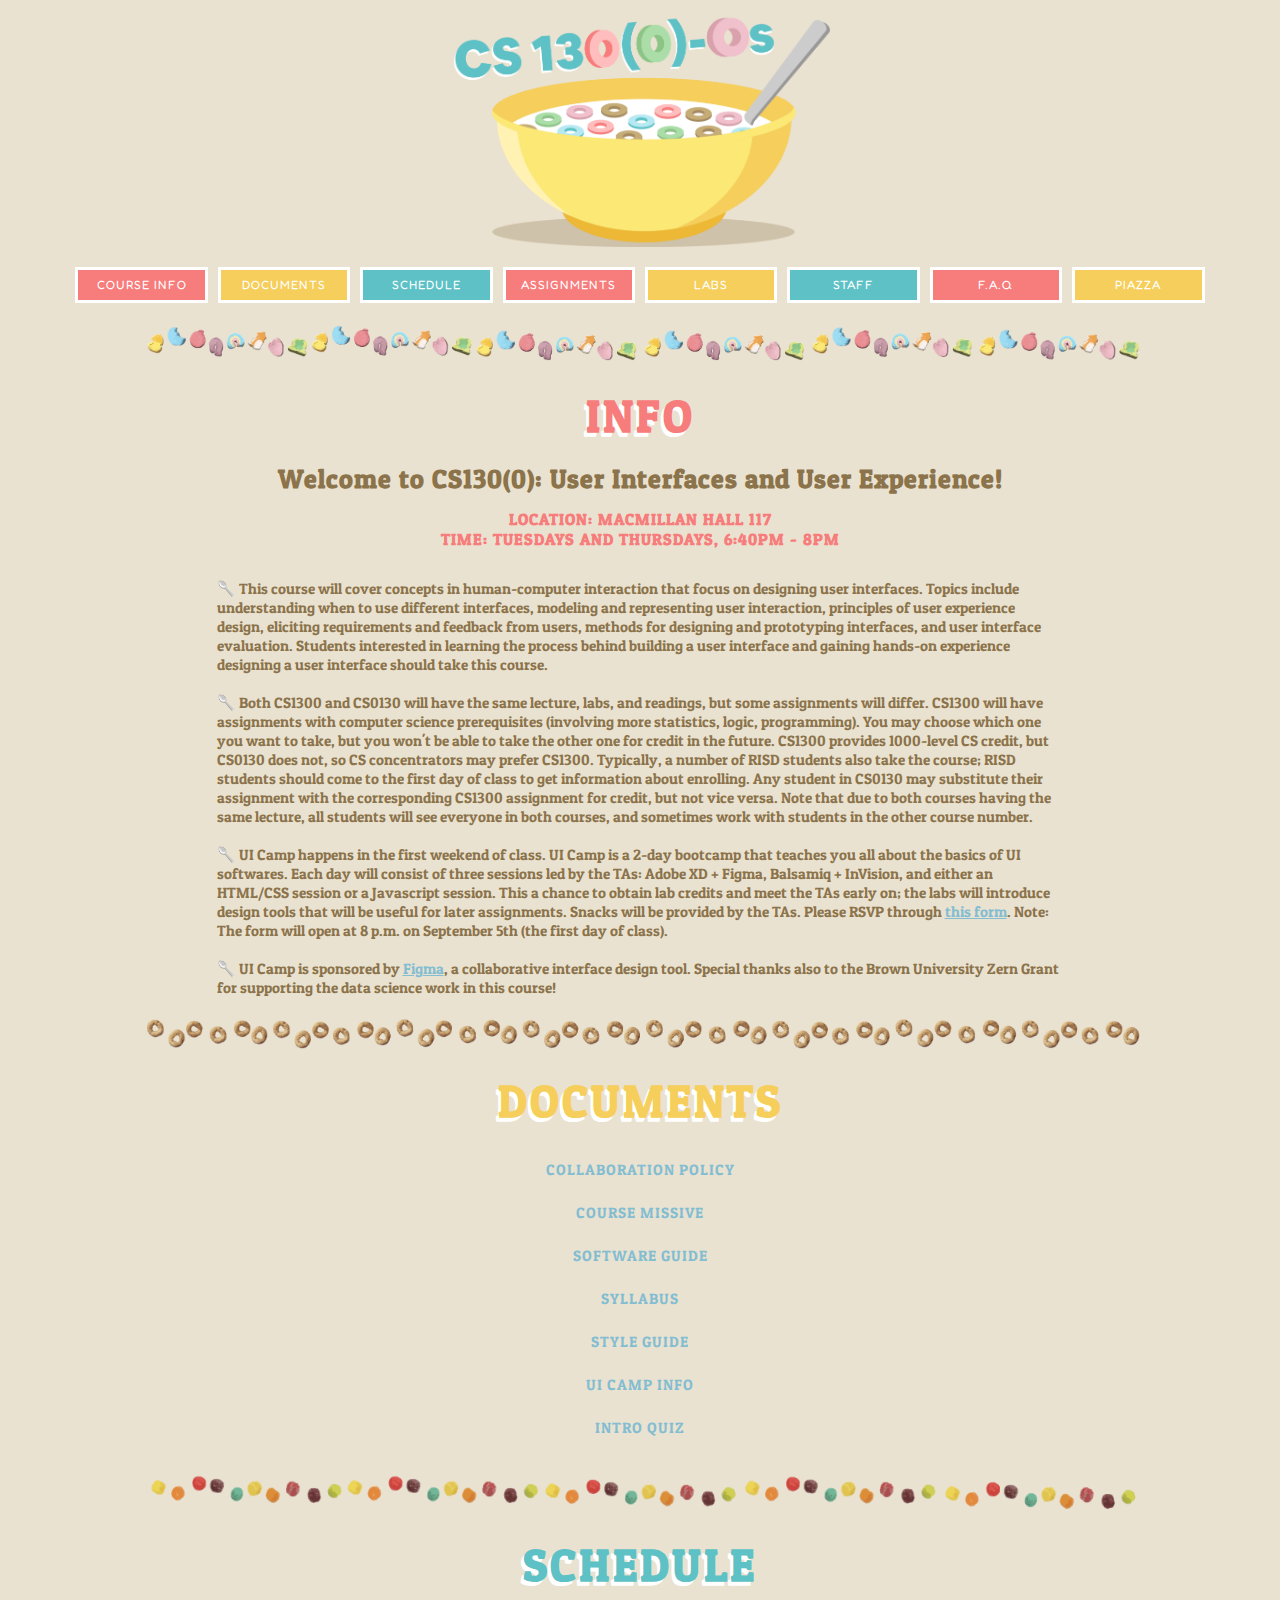
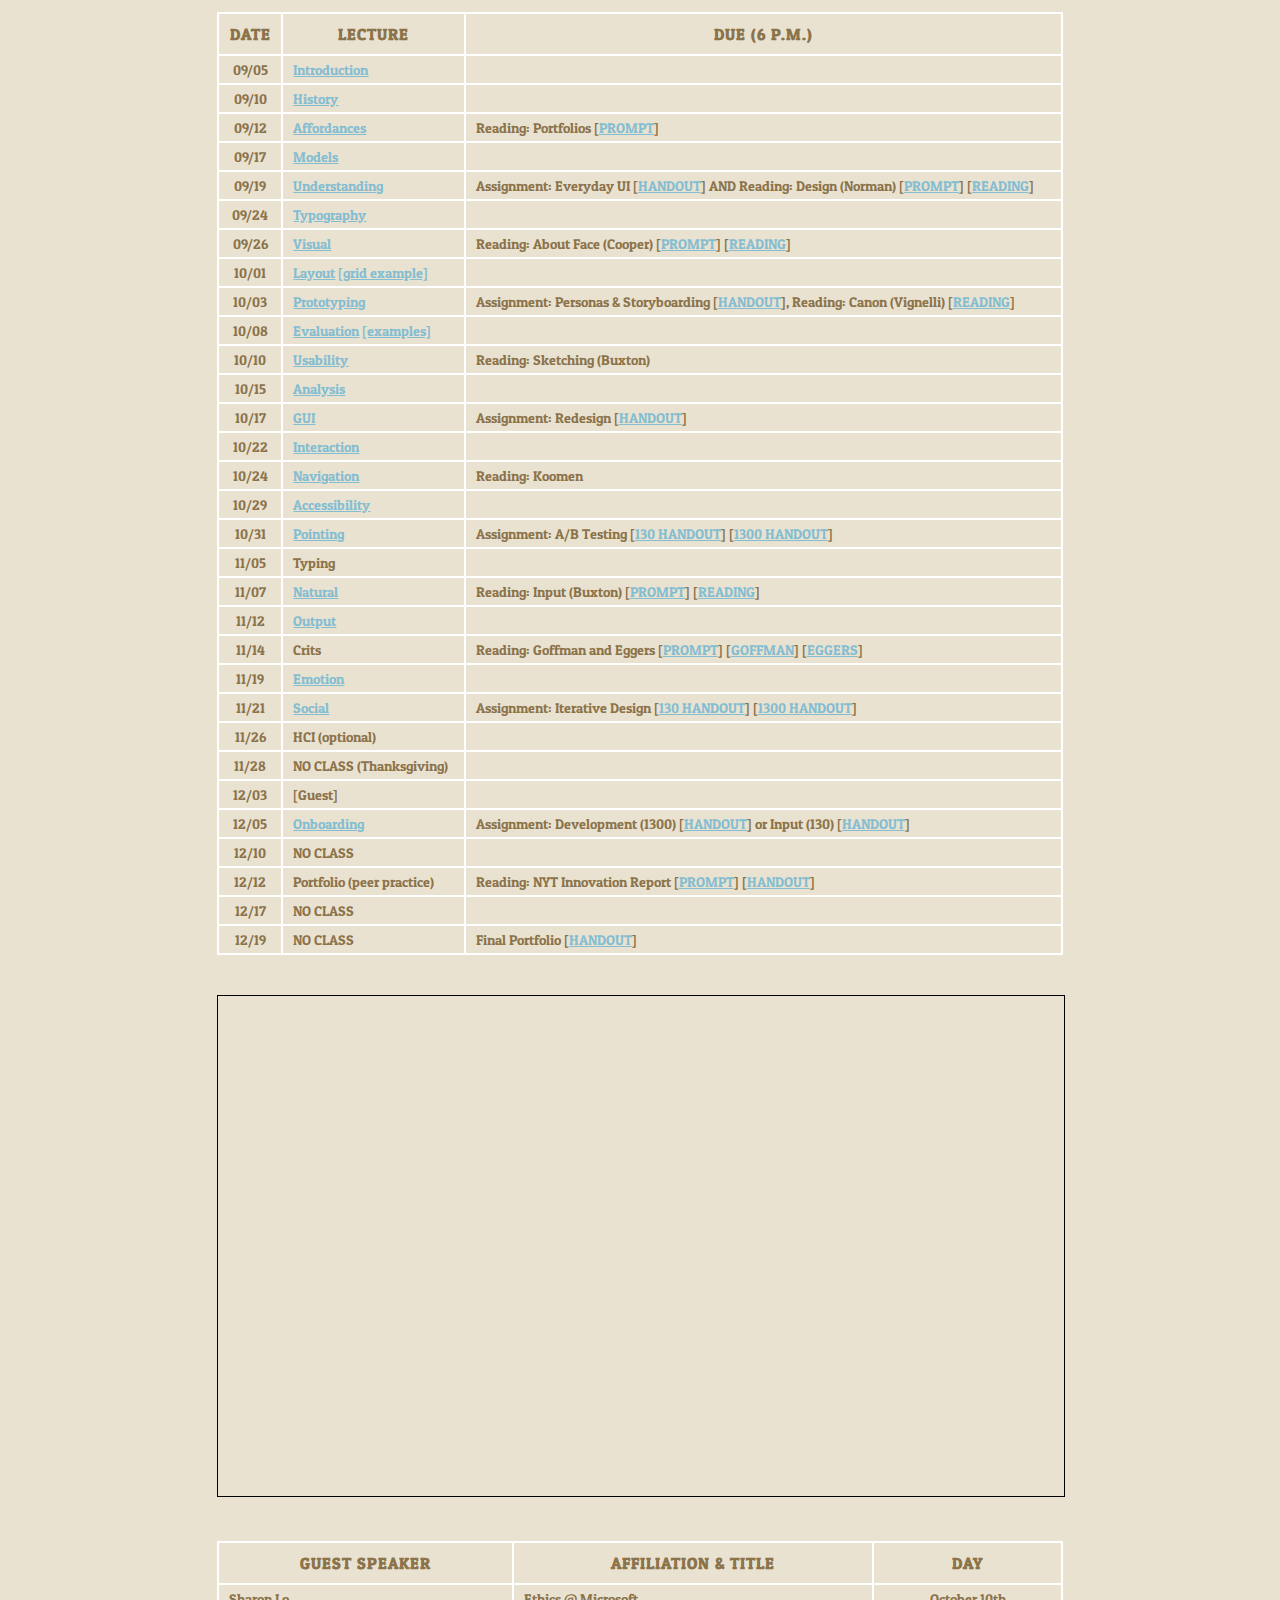
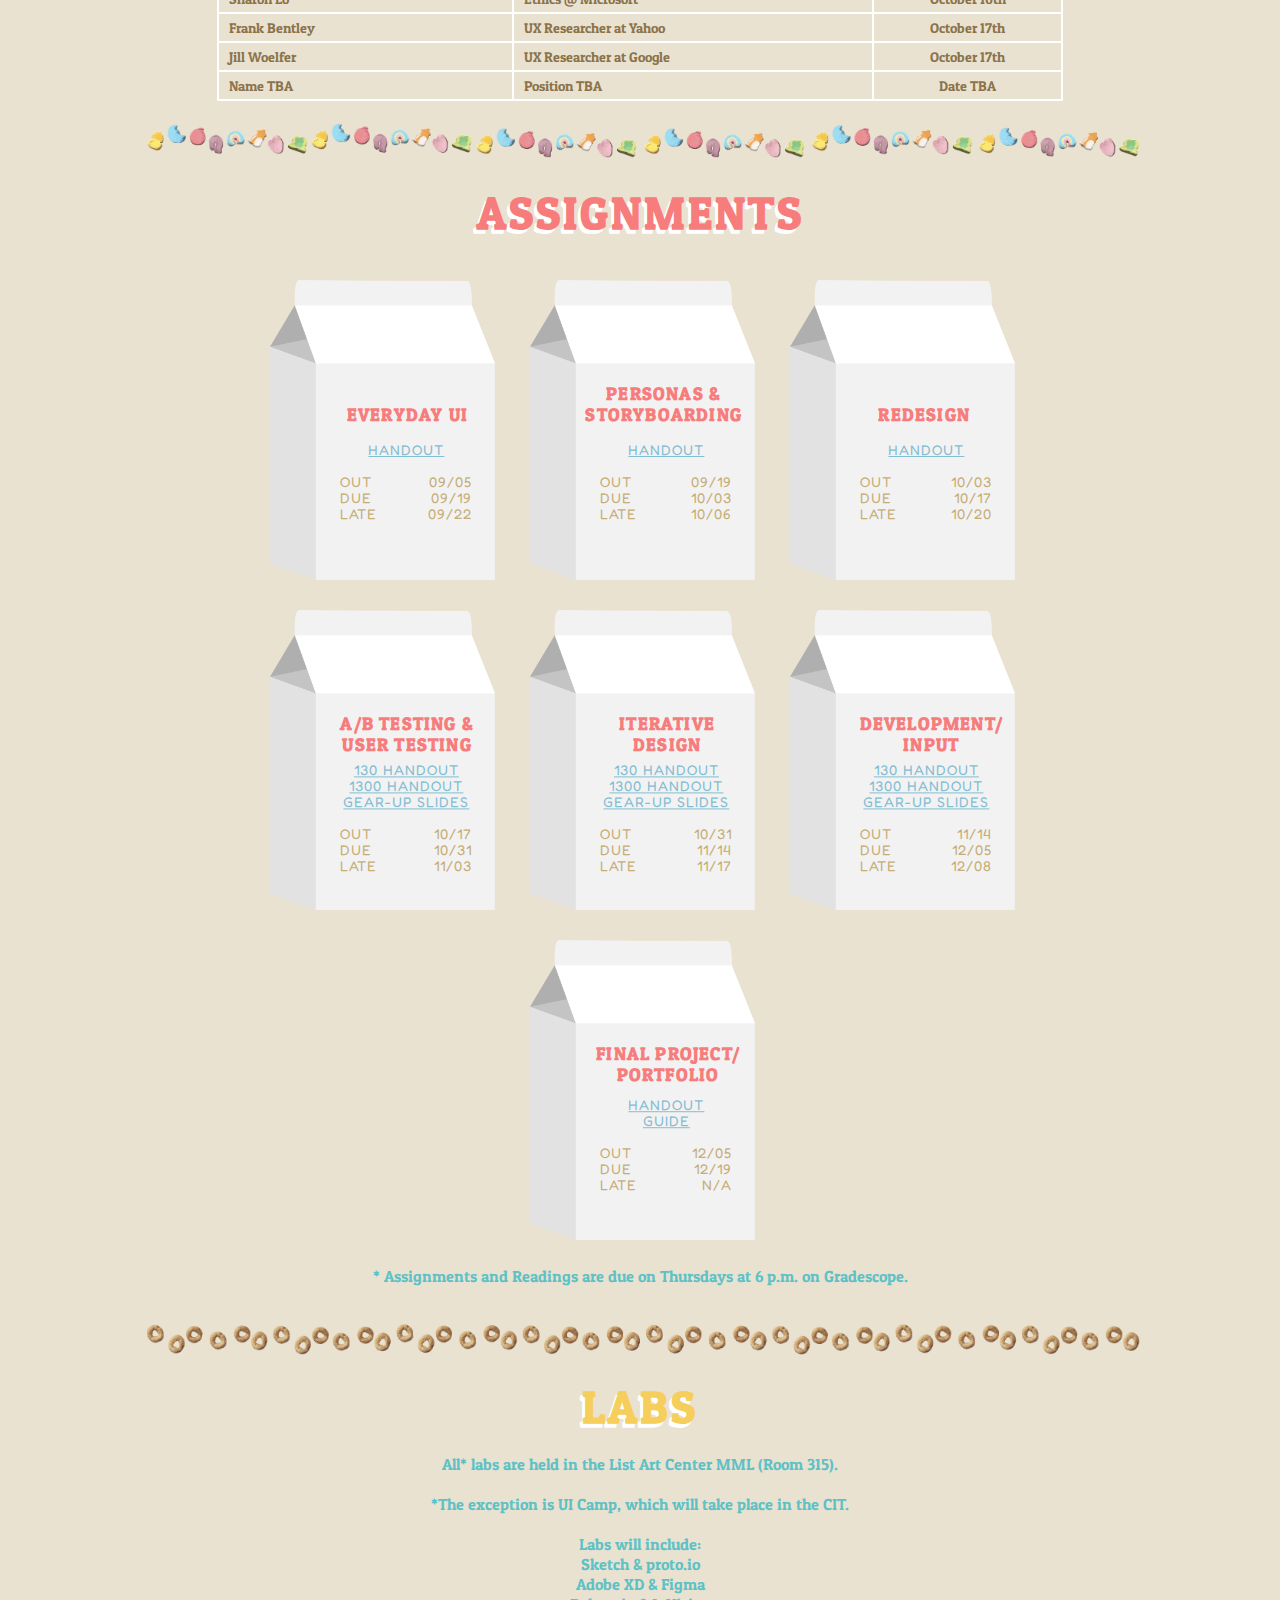
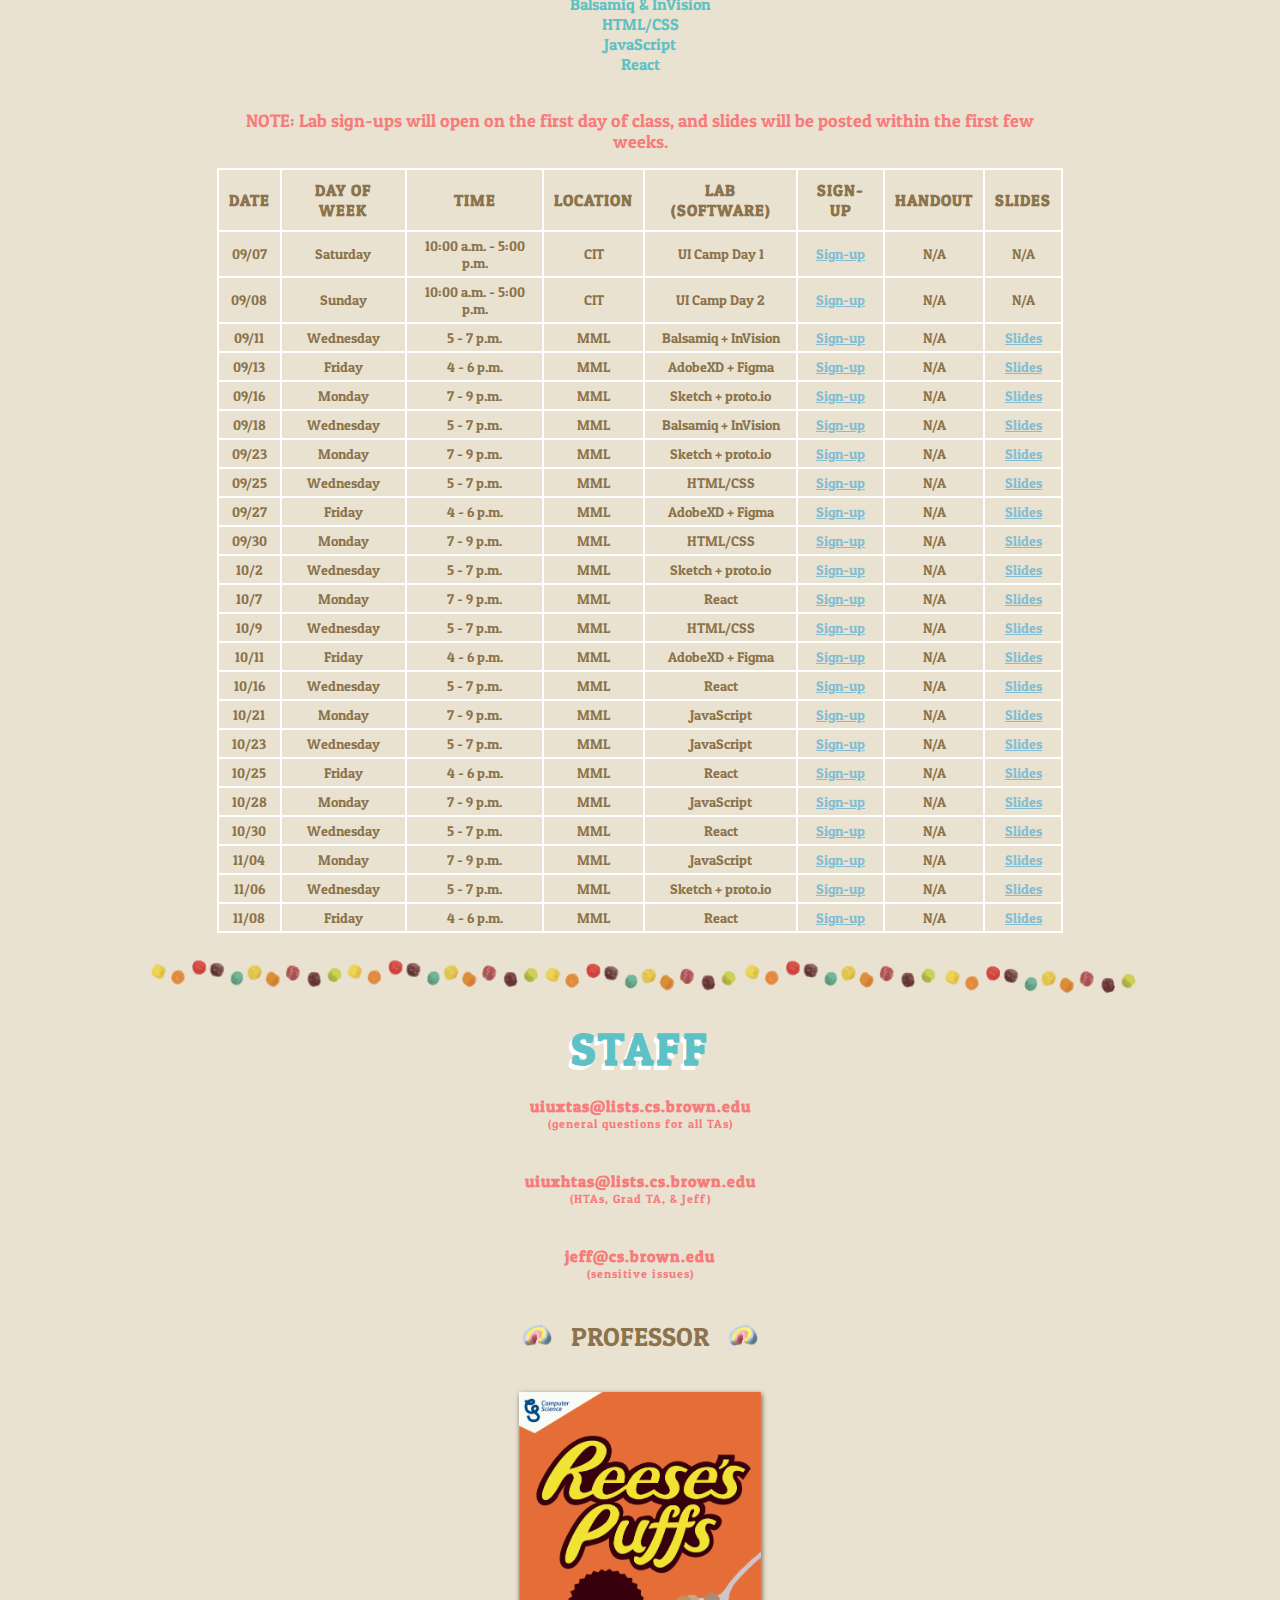
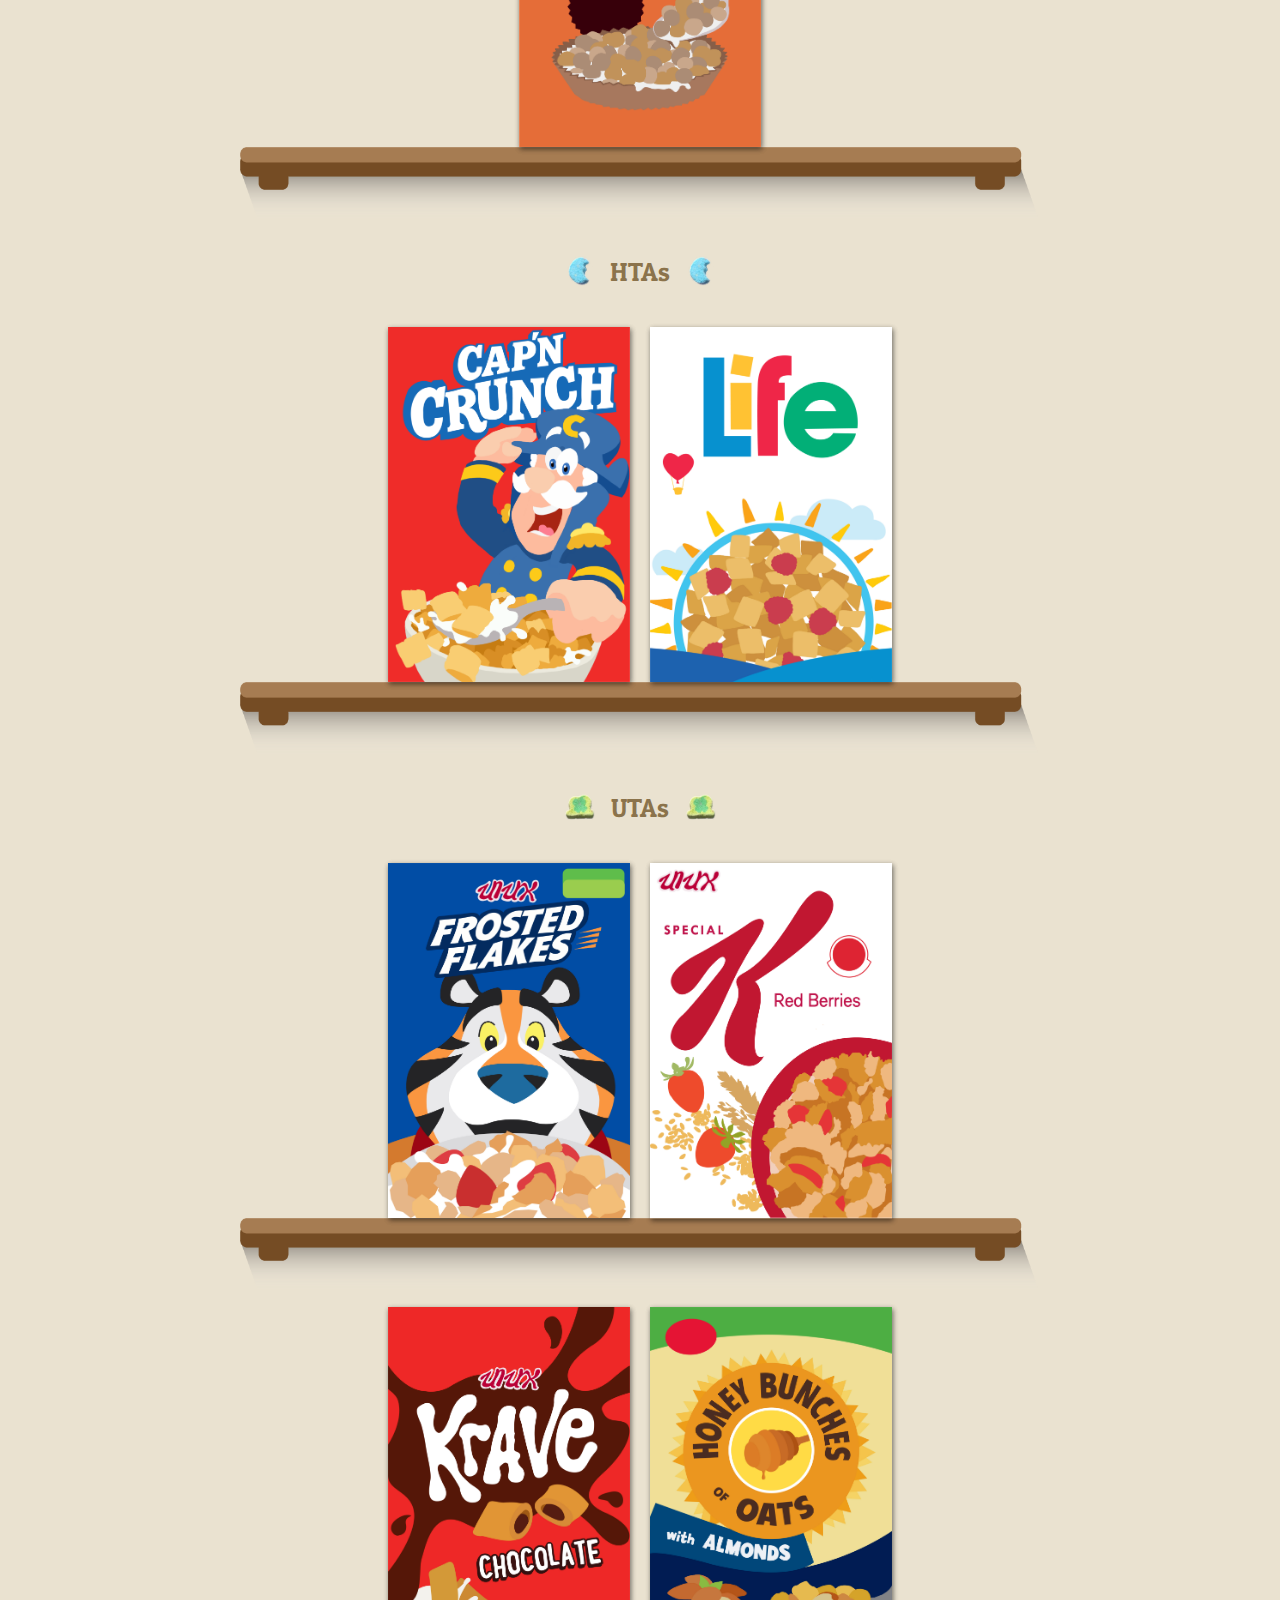
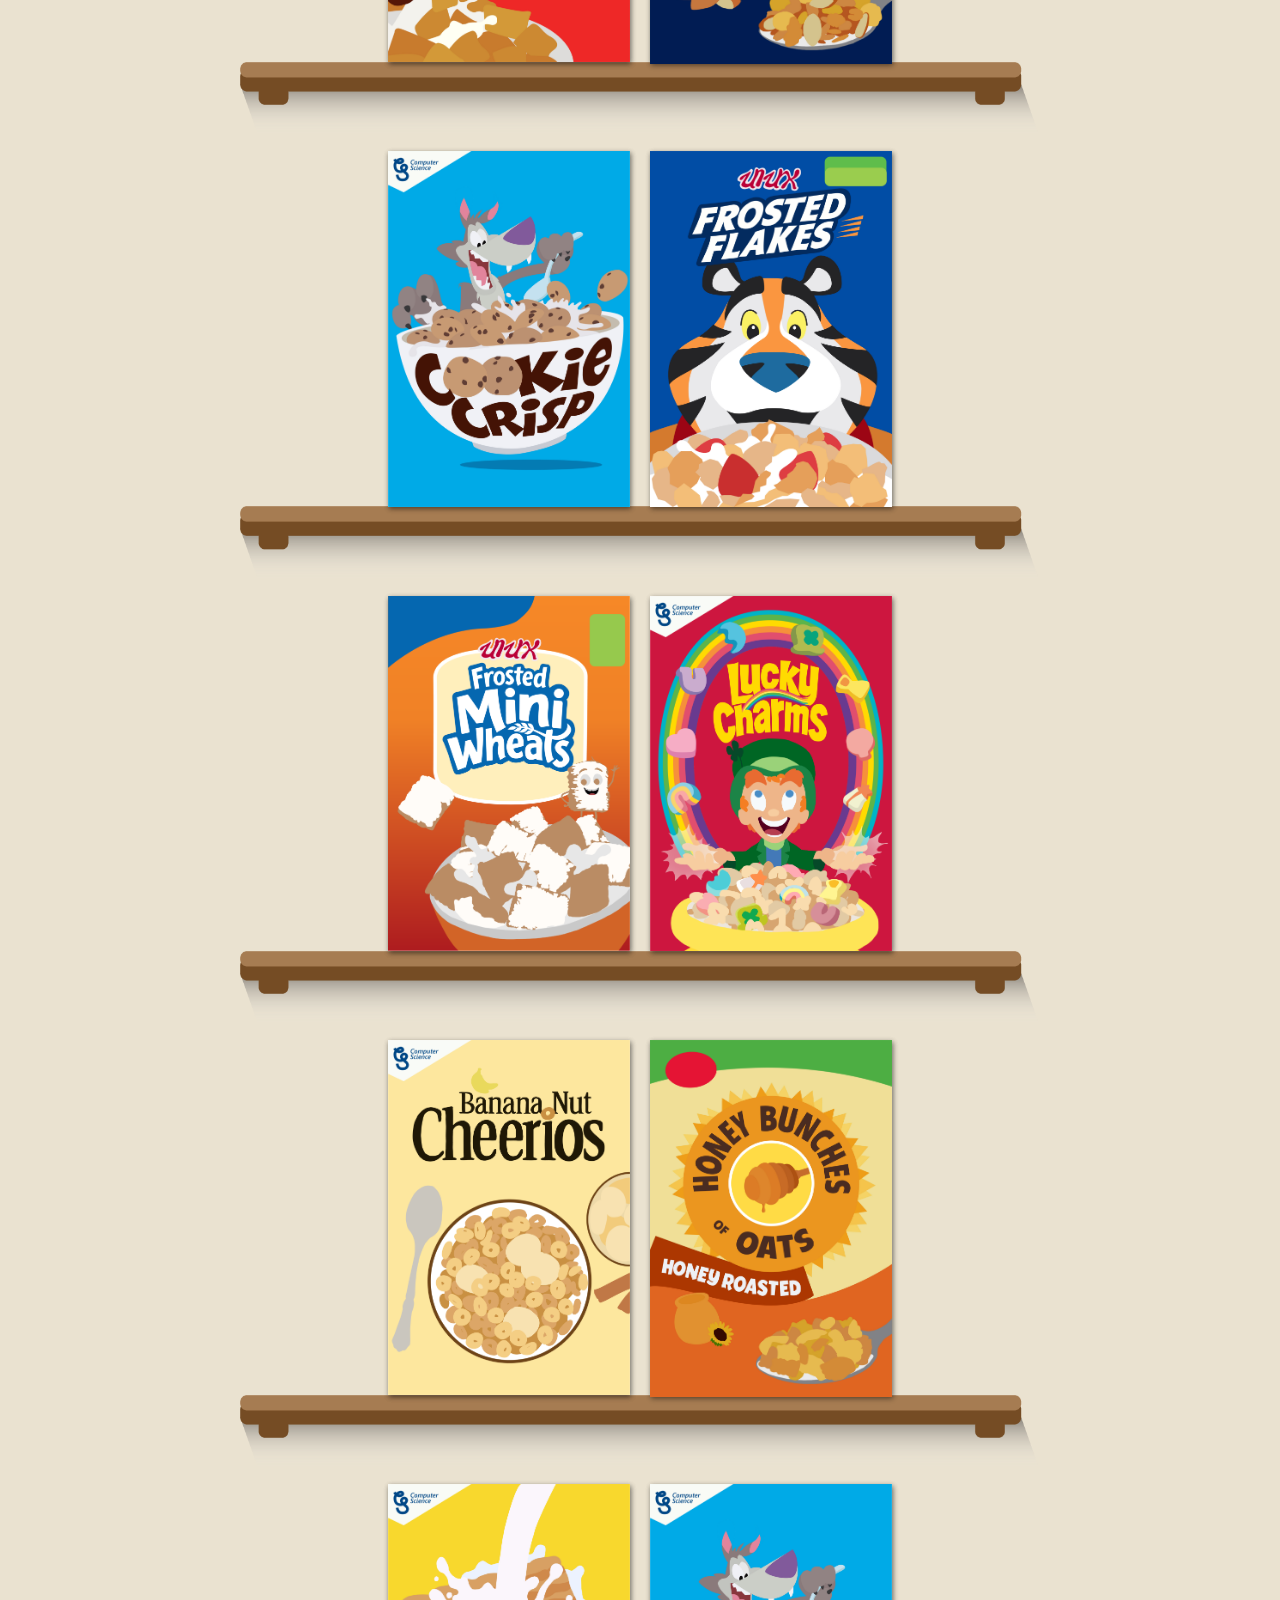
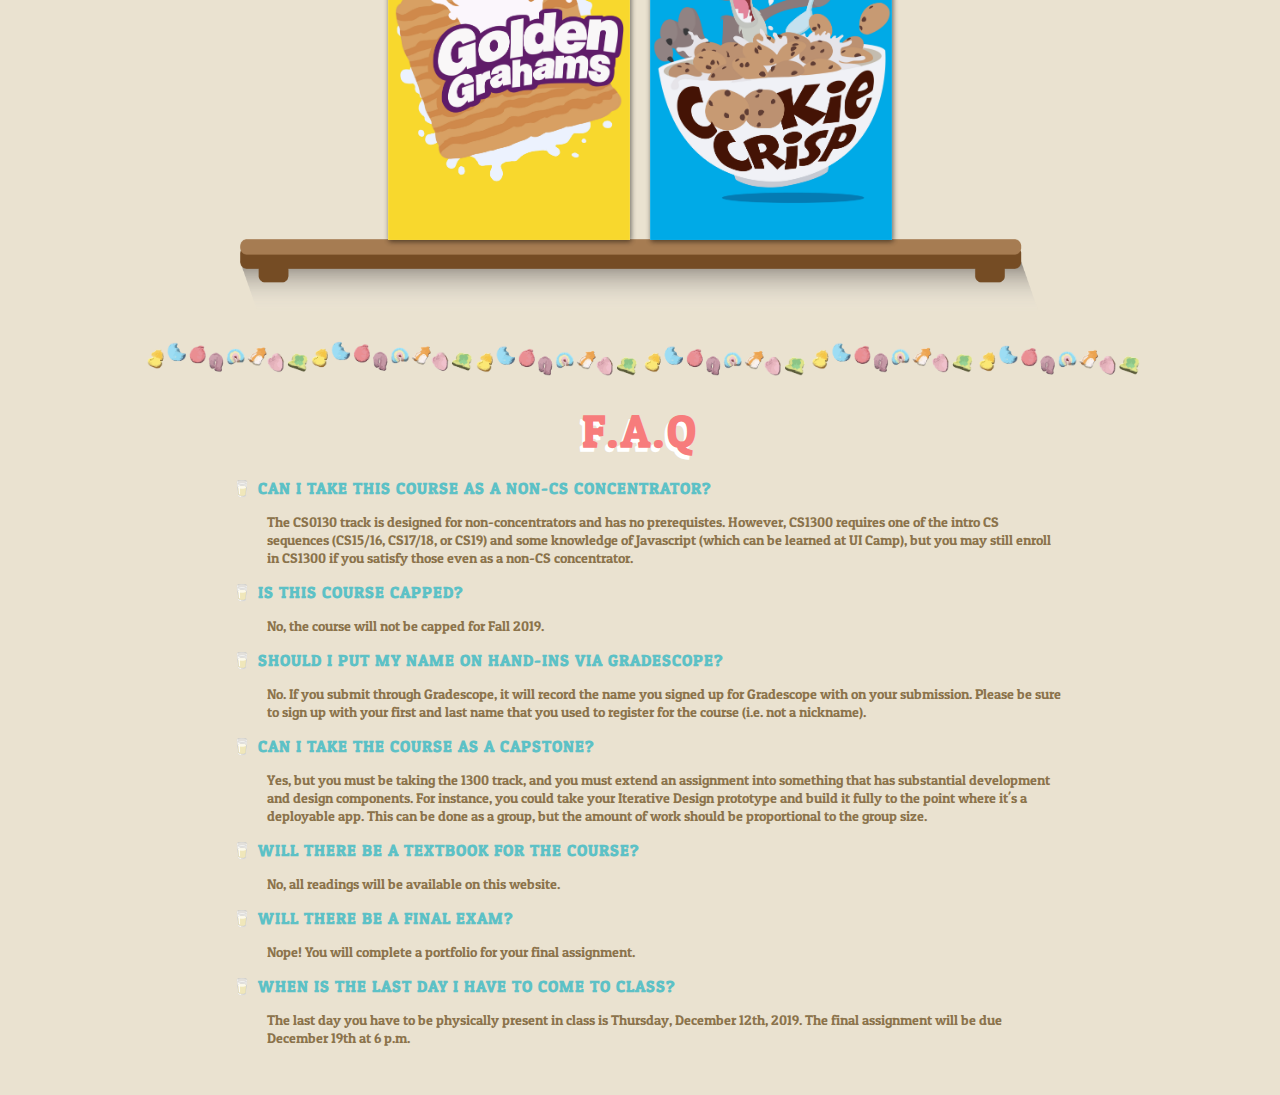
==== commit fa48c61d: "lots of text changes, lab schedule final" ====
--- a/index.html
+++ b/index.html
@@ -72,13 +72,16 @@
 
           🥄 UI Camp happens in the first weekend of class. UI Camp is a 2-day
           bootcamp that teaches you all about the basics of UI softwares. Each
-          day will consist of three sessions led by the TAs: Sketch + Framer,
-          Balsamiq + InVision + Adobe XD, and an optional Javascript session.
+          day will consist of three sessions led by the TAs: Adobe XD + Figma,
+          Balsamiq + InVision, and either an HTML/CSS session or a Javascript session.
           This a chance to obtain lab credits and meet the TAs early on; the
           labs will introduce design tools that will be useful for later
-          assignments. Please RSVP through
-          <a href="https://goo.gl/forms/yJyggMHPlPEtZMPF3">this form</a>.
-          Snacks will be provided by the TAs. UI Camp is sponsored by
+          assignments. Snacks will be provided by the TAs. Please RSVP through
+          <a href="https://forms.gle/SupY6NEV99E3JrDV9">this form</a>. 
+          Note: The form will open at 8 p.m. on September 5th (the first day of class).
+          <br><br>
+          
+          🥄 UI Camp is sponsored by
           <a href="https://www.figma.com">Figma</a>, a collaborative interface design tool. 
           Special thanks also to the Brown University Zern Grant for supporting 
           the data science work in this course!
@@ -101,13 +104,14 @@
     <div class="content">
       <div id="documents">
         <div id="documentlinks">
-          <div class="documentlink"><a href="coursedocuments/CS1300LatePolicy.pdf">Late Policy</a></div>
-          <div class="documentlink"><a href="coursedocuments/CS1300GradingPolicy.pdf">Grading Policy</a></div>
           <div class="documentlink"><a href="coursedocuments/CS1300CollaborationPolicy.pdf">Collaboration Policy</a></div>
+          <div class="documentlink"><a href="coursedocuments/courseMissive.pdf">Course Missive</a></div>
           <div class="documentlink"><a href="coursedocuments/CS1300SoftwareGuide.pdf">Software Guide</a></div>
           <div class="documentlink"><a href="coursedocuments/CS1300Syllabus.pdf">Syllabus</a></div>
           <div class="documentlink"><a href="coursedocuments/CS1300StyleGuide.pdf">Style Guide</a></div>
-          <div class="documentlink"><a href="https://goo.gl/forms/PWwJMX5NTBqC3bqh2">Feedback Form</a></div>
+          <!-- <div class="documentlink"><a href="https://goo.gl/forms/PWwJMX5NTBqC3bqh2">Feedback Form</a></div> -->
+          <div class="documentlink"><a href="coursedocuments/UICampInfo.pdf">UI Camp Info</a></div>
+          <div class="documentlink"><a href="">Intro Quiz</a></div>
         </div>
       </div>
     </div>
@@ -129,181 +133,179 @@
         <div id="schedulewrapper">
           <table id="scheduletable">
             <tr>
+              <th>Date</th>
               <th>Lecture</th>
-              <th>Due (11:59 p.m.)</th>
-              <th>Date</th>
-            </tr>
-            <tr>
+              <th>Due (6 p.m.)</th>
+            </tr>
+            <tr>
+              <td class="date">09/05</td>
               <td class="assignmentname"><a href="lectures/1.Introduction.pdf">Introduction</a></td>
               <td></td>
-              <td class="date">09/05</td>
-            </tr>
-            <tr>
+            </tr>
+            <tr>
+              <td class="date">09/10</td>
               <td class="assignmentname"><a href="lectures/2.History.pdf">History</a></td>
               <td></td>
-              <td class="date">09/10</td>
-            </tr>
-            <tr>
+            </tr>
+            <tr>
+              <td class="date">09/12</td>
               <td class="assignmentname"><a href="lectures/3.Affordances.pdf">Affordances</a></td>
-              <td>Reading: Portfolios [<a href="readings/PortfoliosReadingPrompt.pdf">PROMPT</a>]</td>
-              <td class="date">09/12</td>
-            </tr>
-            <tr>
+              <td>Reading: Portfolios [<a href="readings/PortfoliosReadingPrompt.pdf">PROMPT</a>]</td> 
+            </tr>
+            <tr>
+              <td class="date">09/17</td>
               <td class="assignmentname"><a href="lectures/4.Models.pdf">Models</a></td>
               <td></td>
-              <td class="date">09/17</td>
-            </tr>
-            <tr>
+            </tr>
+            <tr>
+              <td class="date">09/19</td>
               <td class="assignmentname"><a href="lectures/5.Understanding.pdf">Understanding</a></td>
-              <td>Assignment: Everyday UI [<a href="assignments/EverydayUI.pdf">HANDOUT</a>]</td>
-              <td class="date">09/19</td>
-            </tr>
-            <tr>
+              <td>Assignment: Everyday UI [<a href="assignments/EverydayUI.pdf">HANDOUT</a>] AND Reading: Design (Norman) [<a href="readings/NormanDesignReadingPrompt.pdf">PROMPT</a>] [<a href="readings/NormanDesignReading.pdf">READING</a>]</td>
+            </tr>
+            <tr>
+              <td class="date">09/24</td>
               <td class="assignmentname"><a href="lectures/6.Text.pdf">Typography</a></td>
               <td></td>
-              <td class="date">09/24</td>
-            </tr>
-            <tr>
+            </tr>
+            <tr>
+              <td class="date">09/26</td>
               <td class="assignmentname"><a href="lectures/7.Visual.pdf">Visual</a></td>
-              <td>Reading: Design (Norman) [<a href="readings/NormanDesignReadingPrompt.pdf">PROMPT</a>] [<a href="readings/NormanDesignReading.pdf">READING</a>]</td>
-              <td class="date">09/26</td>
-            </tr>
-            <tr>
+              <td>Reading: About Face (Cooper) [<a href="readings/CooperReadingPrompt.pdf">PROMPT</a>] [<a href="readings/CooperPersonasUndoReading.pdf">READING</a>]</td>
+            </tr>
+            <tr>
+              <td class="date">10/01</td>
               <td class="assignmentname"><a href="lectures/8.Layout.pdf">Layout</a> <a href="layout-example.html">[grid example]</a></td>
               <td></td>
-              <td class="date">10/01</td>
-            </tr>
-            <tr>
+            </tr>
+            <tr>
+              <td class="date">10/03</td>
               <td class="assignmentname"><a href="lectures/9.Prototyping.pdf">Prototyping</a></td>
               <td>Assignment: Personas &amp; Storyboarding [<a href="assignments/PersonasStoryboarding.pdf">HANDOUT</a>], Reading: Canon (Vignelli) [<a href="https://www.vignelli.com/canon.pdf">READING</a>]</td>
-              <td class="date">10/03</td>
-            </tr>
-            <tr>
-              <td class="assignmentname"><a href="lectures/10.Evaluation.pdf">Evaluation</a><a href="lectures/examples.zip">[examples]</a></td>
-              <td></td>
+            </tr> 
+            <tr>
               <td class="date">10/08</td>
-            </tr>
-            <tr>
+              <td class="assignmentname"><a href="lectures/10.Evaluation.pdf">Evaluation</a> <a href="lectures/examples.zip">[examples]</a></td>
+              <td></td>
+            </tr>
+            <tr>
+              <td class="date">10/10</td>
               <td class="assignmentname"><a href="lectures/11.Usability.pdf">Usability</a> </td>
-              <td></td>
-              <td class="date">10/10</td>
-            </tr>
-            <tr>
+              <td>Reading: Sketching (Buxton)</td>
+            </tr>
+            <tr>
+              <td class="date">10/15</td>
               <td class="assignmentname"><a href="lectures/12.Analysis.pdf">Analysis</a></td>
+              <td></td>
+            </tr>
+            <tr>
+              <td class="date">10/17</td>
+              <td class="assignmentname"><a href="lectures/13.GUI.pdf">GUI</a></td>
               <td>Assignment: Redesign [<a href="assignments/Redesign.pdf">HANDOUT</a>]</td>
-              <td class="date">10/15</td></tr>
-            <tr>
-              <td class="assignmentname"><a href="lectures/13.GUI.pdf">GUI</a></td>
-              <td></td>
-              <td class="date">10/17</td>
-            </tr>
-            <tr>
+            </tr>
+            <tr>
+              <td class="date">10/22</td>
               <td class="assignmentname"><a href="lectures/14.Interaction.pdf">Interaction</a></td>
-              <td>Reading: About Face (Cooper) [<a href="readings/CooperReadingPrompt.pdf">PROMPT</a>] [<a href="readings/CooperPersonasUndoReading.pdf">READING</a>]</td>
-              <td class="date">10/22</td>
-            </tr>
-            <tr>
+              <td></td>
+            </tr>
+            <tr>
+              <td class="date">10/24</td>
               <td class="assignmentname"><a href="lectures/15.Navigation.pdf">Navigation</td>
-              <td></td>
-              <td class="date">10/24</td>
-            </tr>
-            <tr>
+              <td>Reading: Koomen</td>
+            </tr>
+            <tr>
+              <td class="date">10/29</td>
               <td class="assignmentname"><a href="lectures/16.Accessibility.pdf">Accessibility</a></td>
+              <td></td>
+            </tr>
+            <tr>
+              <td class="date">10/31</td>
+              <td class="assignmentname"><a href="lectures/17.Pointing.pdf">Pointing</a></td>
               <td>Assignment: A/B Testing [<a href="assignments/130-ABTestingUserTesting.pdf">130 HANDOUT</a>] [<a href="assignments/1300-ABTestingUserTesting.pdf">1300 HANDOUT</a>]</td>
-              <td class="date">10/29</td>
-            </tr>
-            <tr>
-              <td class="assignmentname"><a href="lectures/17.Pointing.pdf">Pointing</a></td>
-              <td></td>
-              <td class="date">10/31</td>
-            </tr>
-            <tr>
-                <td class="assignmentname">Typing</td>
-                <td></td>
-                <td class="date">11/05</td>
-              </tr>
-            <tr>
+            </tr>
+            <tr>
+              <td class="date">11/05</td>
+              <td class="assignmentname">Typing</td>
+              <td></td>
+            </tr>
+            <tr>
+              <td class="date">11/07</td>
               <td class="assignmentname"><a href="lectures/18.Natural.pdf">Natural</a></td>
               <td>Reading: Input (Buxton) [<a href="readings/BuxtonInputReadingPrompt.pdf">PROMPT</a>] [<a href="readings/BuxtonInputReading.pdf">READING</a>]</td>
-              <td class="date">11/07</td>
-            </tr>
-            <tr>
+            </tr>
+            <tr>
+              <td class="date">11/12</td>
+              <td class="assignmentname"><a href="lectures/19.Output.pdf">Output</a></td>
+              <td></td>
+            </tr>
+            <tr>
+              <td class="date">11/14</td>
               <td class="assignmentname">Crits</td>
-              <td>Iterative Design Prototype</td>
-              <td class="date">11/12</td>
-            </tr>
-            <tr>
-              <td class="assignmentname"><a href="lectures/19.Output.pdf">Output</a></td>
-              <td></td>
-              <td class="date">11/14</td>
-            </tr>
-            <tr>
+              <td>Reading: Goffman and Eggers [<a href="readings/GoffmanEggersReadingPrompt.pdf">PROMPT</a>] [<a href="readings/Goffman.pdf">GOFFMAN</a>] [<a href="https://www.nytimes.com/2013/09/29/magazine/dave-eggers-fiction.html">EGGERS</a>]</td></td>
+            </tr>
+            <tr>
+              <td class="date">11/19</td>
               <td class="assignmentname"><a href="lectures/22.Emotion.pdf">Emotion</a></td>
               <td></td>
-              <td class="date">11/19</td>
-            </tr>
-            <tr>
-                <td class="assignmentname"><a href="lectures/21.Social.pdf">Social</a></td>
-                <td>Reading: Goffman and Eggers [<a href="readings/GoffmanEggersReadingPrompt.pdf">PROMPT</a>] [<a href="readings/Goffman.pdf">GOFFMAN</a>] [<a href="https://www.nytimes.com/2013/09/29/magazine/dave-eggers-fiction.html">EGGERS</a>]</td>
-                <td class="date">11/21</td>
-              </tr>
-            <tr>
+            </tr>
+            <tr>
+              <td class="date">11/21</td>
+              <td class="assignmentname"><a href="lectures/21.Social.pdf">Social</a></td>
+              <td>Assignment: Iterative Design [<a href="assignments/130-IterativeDesign.pdf">130 HANDOUT</a>] [<a href="assignments/1300-IterativeDesign.pdf">1300 HANDOUT</a>]</td>
+            </tr>
+            <tr>
+              <td class="date">11/26</td>
               <td class="assignmentname">HCI (optional)</td>
               <td></td>
-              <td class="date">11/26</td>
-            </tr>
-            <tr>
-              <td class="assignmentname">No class (Thanksgiving)</td>
-              <td>Assignment: Iterative Design [<a href="assignments/130-IterativeDesign.pdf">130 HANDOUT</a>] [<a href="assignments/1300-IterativeDesign.pdf">1300 HANDOUT</a>]</td>
+            </tr>
+            <tr>
               <td class="date">11/28</td>
-            </tr>
-            <tr>
-              <td class="assignmentname"><a href="lectures/20.React.pdf">React</a> [<a href="lectures/React_Notes.pdf">Notes</a>, <a href="lectures/index.js">Sample Code</a>]</td>
-              <td></td>
-              <td class="date">11/27</td>
-            </tr>
-            <tr>
+              <td class="assignmentname">NO CLASS (Thanksgiving)</td>
+              <td></td>
+            </tr>
+            <tr>
+              <td class="date">12/03</td>
               <td class="assignmentname">[Guest]</td>
-              <td class="date">12/03</td>
-            </tr>
-            <tr>
+              <td></td>
+            </tr>
+            <tr>
+              <td class="date">12/05</td>
               <td class="assignmentname"><a href="lectures/23.Onboarding.pdf">Onboarding</a></td>
               <td>Assignment: Development (1300) [<a href="assignments/Development.pdf">HANDOUT</a>] or Input (130) [<a href="assignments/Input.pdf">HANDOUT</a>]</td>
-              <td class="date">12/05</td>
-            </tr>
-            <tr>
-              <td class="assignmentname">No class</td>
-              <td></td>
+            </tr>
+            <tr>
               <td class="date">12/10</td>
-            </tr>
-            <tr>
+              <td class="assignmentname">NO CLASS</td>
+              <td></td>
+            </tr>
+            <tr>
+              <td class="date">12/12</td>
               <td class="assignmentname">Portfolio (peer practice)</td>
               <td>Reading: NYT Innovation Report [<a href="readings/NYT_Innovation_Report_Prompt.pdf">PROMPT</a>] [<a href="readings/NYT_Innovation_Report.pdf">HANDOUT</a>]</td>
-              <td class="date">12/12</td>
-            </tr>
-            <tr>
-              <td class="assignmentname">No class</td>
-              <td></td>
+            </tr>
+            <tr>
               <td class="date">12/17</td>
-            </tr>
-            <tr>
-              <td class="assignmentname">No class</td>
-              <td>Final Portfolio / Project [<a href="assignments/Final.pdf">HANDOUT</a>]</td>
+              <td class="assignmentname">NO CLASS</td>
+              <td></td>
+            </tr>
+            <tr>
               <td class="date">12/19</td>
+              <td class="assignmentname">NO CLASS</td>
+              <td>Final Portfolio [<a href="assignments/Final.pdf">HANDOUT</a>]</td>
             </tr>
           </table>
 
           <br><br>
 
           <div id="calendarwrapper">
-            <iframe id="calendar" src="https://calendar.google.com/calendar/embed?height=500&amp;wkst=1&amp;bgcolor=%23FFFFFF&amp;src=brown.edu_s9mppenuv1i2gcsafdfjcusptk%40group.calendar.google.com&amp;color=%231B887A&amp;ctz=America%2FNew_York" style="border: 1px solid black" width="100%" height="500" frameborder="0" scrolling="no"></iframe>
+              <iframe src="https://calendar.google.com/calendar/embed?src=brown.edu_68s1uqbu1avnv7ctm6fquvqdrk%40group.calendar.google.com&ctz=America%2FNew_York" style="border: 1px solid black" width="100%" height="500" frameborder="0" scrolling="no"></iframe>
+            <!-- <iframe id="calendar" src="https://calendar.google.com/calendar/embed?height=500&amp;wkst=1&amp;bgcolor=%23FFFFFF&amp;src=brown.edu_s9mppenuv1i2gcsafdfjcusptk%40group.calendar.google.com&amp;color=%231B887A&amp;ctz=America%2FNew_York" style="border: 1px solid black" width="100%" height="500" frameborder="0" scrolling="no"></iframe> -->
           </div>
 
           <table id="guestspeakertable">
             <tr><th>Guest Speaker</th><th>Affiliation &amp; Title</th><th>Day</th></tr>
+            <tr><td class="assignmentname">Sharon Lo</td><td>Ethics @ Microsoft</td><td class="date">October 10th</td></tr>
             <tr><td class="assignmentname">Frank Bentley</td><td>UX Researcher at Yahoo</td><td class="date">October 17th</td></tr>
-            <tr><td class="assignmentname">Name TBA</td><td>Position TBA</td><td class="date">Date TBA</td></tr>
-            <tr><td class="assignmentname">Name TBA</td><td>Position TBA</td><td class="date">Date TBA</td></tr>
+            <tr><td class="assignmentname">Jill Woelfer</td><td>UX Researcher at Google</td><td class="date">October 17th</td></tr>
             <tr><td class="assignmentname">Name TBA</td><td>Position TBA</td><td class="date">Date TBA</td></tr>
           </table>
         </div>
@@ -336,7 +338,7 @@
             <div class="handout" style="text-align: center"><a href="assignments/EverydayUI.pdf">Handout</a></div> <br>
             <div class="columnwrapper">
               <div class="column1">Out <br> Due <br> late</div>
-              <div class="column2">09/05<br>09/20<br>09/27</div>
+              <div class="column2">09/05<br>09/19<br>09/22</div>
             </div>
           </div>
         </div>
@@ -350,7 +352,7 @@
             <div class="handout" style="text-align: center"><a href="assignments/PersonasStoryboarding.pdf">Handout</a></div> <br>
             <div class="columnwrapper">
               <div class="column1">Out <br> Due <br> late</div>
-              <div class="column2">09/19<br>10/04<br>10/11</div>
+              <div class="column2">09/19<br>10/03<br>10/06</div>
             </div>
           </div>
         </div>
@@ -364,7 +366,7 @@
             <div class="handout" style="text-align: center"><a href="assignments/Redesign.pdf">Handout</a></div> <br>
             <div class="columnwrapper">
               <div class="column1">Out <br> Due <br> late</div>
-              <div class="column2">10/03<br>10/18<br>10/25</div>
+              <div class="column2">10/03<br>10/17<br>10/20</div>
             </div>
           </div>
         </div>
@@ -380,7 +382,7 @@
               <a href="assignments/ABTestingGearUp.pdf">Gear-Up Slides</a></div> <br>
               <div class="columnwrapper">
                 <div class="column1">Out <br> Due <br> late</div>
-                <div class="column2">10/17<br>11/01<br>11/08</div>
+                <div class="column2">10/17<br>10/31<br>11/03</div>
               </div>
             </div>
           </div>
@@ -396,7 +398,7 @@
                 <a href="assignments/IterativeDesignGearUp.pdf">Gear-Up Slides</a></div> <br>
                 <div class="columnwrapper">
                   <div class="column1">Out <br> Due <br> late</div>
-                  <div class="column2">10/31<br>11/22<br>11/29</div>
+                  <div class="column2">10/31<br>11/14<br>11/17</div>
                 </div>
               </div>
             </div>
@@ -413,7 +415,7 @@
                 <a href="assignments/DevelopmentGearUp.pdf">Gear-Up Slides</a></div> <br>
               <div class="columnwrapper">
                 <div class="column1">Out <br> Due <br> late</div>
-                <div class="column2">11/14<br>12/06<br>12/13</div>
+                <div class="column2">11/14<br>12/05<br>12/08</div>
               </div>
             </div>
           </div>
@@ -430,14 +432,14 @@
               </div> <br>
               <div class="columnwrapper">
                 <div class="column1">Out <br> Due <br> late</div>
-                <div class="column2">12/05<br>12/20<br>N/A</div>
+                <div class="column2">12/05<br>12/19<br>N/A</div>
               </div>
             </div>
           </div>
         </div>
       </div>
 
-      <p style="font-size: 16px; text-align: center; color: #5dc1c6;">* Assignments and Readings are due on Wednesdays at 11:59 p.m. on Gradescope.</p>
+      <p style="font-size: 16px; text-align: center; color: #5dc1c6;">* Assignments and Readings are due on Thursdays at 6 p.m. on Gradescope.</p>
     </div>
 
     <div class="cerealborder"><img src="images/cheerioband.png"/></div>
@@ -452,11 +454,24 @@
     </script>
 
     <div class="content">
-      <p style="font-size: 16px; text-align: center; color: #5dc1c6;">All labs are held in Granoff N320 (MML) or CIT 269.</p>
+      <p style="font-size: 16px; text-align: center; color: #5dc1c6;"> 
+        All* labs are held in the List Art Center MML (Room 315). <br><br>
+        *The exception is UI Camp, which will take place in the CIT.<br><br>
+        Labs will include: <br>
+        Sketch & proto.io <br>
+        Adobe XD & Figma<br>
+        Balsamiq & InVision<br>
+        HTML/CSS <br>
+        JavaScript<br>
+        React
+        <br><br>
+        <div class="important-note"> NOTE: Lab sign-ups will open on the first day of class, and slides will be posted within the first few weeks. </div>
+        </p>
       <div id="labs">
         <table id="labstable">
           <tr>
             <th>Date</th>
+            <th>Day of Week</th>
             <th>Time</th>
             <th>Location</th>
             <th>Lab (Software)</th>
@@ -465,184 +480,234 @@
             <th>Slides</th>
           </tr>
           <tr>
-            <td class="date">09/08</td>
-            <td class="time">10:30 a.m. - 5:10 p.m.</td>
+            <td class="date">09/07</td>
+            <td class="day-of-week">Saturday</td>
+            <td class="time">10:00 a.m. - 5:00 p.m.</td>
             <td class="location">CIT</td>
             <td class="lab">UI Camp Day 1</td>
-            <td class="sign-up"><a href="https://goo.gl/forms/VsoXpkwNRoSIKvF52">Sign-up</a></td>
+            <td class="sign-up"><a href="https://forms.gle/SupY6NEV99E3JrDV9">Sign-up</a></td>
             <td class="handout">N/A</td>
             <td class="slides">N/A</td>
           </tr>
           <tr>
-            <td class="date">09/09</td>
-            <td class="time">10:30 a.m. - 5:10 p.m.</td>
+            <td class="date">09/08</td>
+            <td class="day-of-week">Sunday</td>
+            <td class="time">10:00 a.m. - 5:00 p.m.</td>
             <td class="location">CIT</td>
             <td class="lab">UI Camp Day 2</td>
-            <td class="sign-up"><a href="https://goo.gl/forms/VsoXpkwNRoSIKvF52">Sign-up</a></td>
+            <td class="sign-up"><a href="https://forms.gle/SupY6NEV99E3JrDV9">Sign-up</a></td>
             <td class="handout">N/A</td>
             <td class="slides">N/A</td>
           </tr>
           <tr>
-            <td class="date">09/12</td>
+            <td class="date">09/11</td>
+            <td class="day-of-week">Wednesday</td>
+            <td class="time">5 - 7 p.m.</td>
+            <td class="location">MML</td>
+            <td class="lab">Balsamiq + InVision</td>
+            <td class="sign-up"><a href="">Sign-up</a></td>
+            <td class="handout">N/A</td>
+            <td class="slides"><a href="">Slides</a></td>
+          </tr>
+          <tr>
+            <td class="date">09/13</td>
+            <td class="day-of-week">Friday</td>
+            <td class="time">4 - 6 p.m.</td>
+            <td class="location">MML</td>
+            <td class="lab">AdobeXD + Figma</td>
+            <td class="sign-up"><a href="">Sign-up</a></td>
+            <td class="handout">N/A</td>
+            <td class="slides"><a href="">Slides</a></td>
+          </tr>
+          <tr>
+            <td class="date">09/16</td>
+            <td class="day-of-week">Monday</td>
             <td class="time">7 - 9 p.m.</td>
             <td class="location">MML</td>
-            <td class="lab">Proto.io + Adobe XD</td>
-            <td class="sign-up"><a href="https://docs.google.com/spreadsheets/d/1AVESAB43Qt_IXiMK96oo1i7dm9i09NQDdDNbFexncT4/edit?usp=sharing">Sign-up</a></td>
-            <td class="handout">N/A</td>
-            <td class="slides"><a href="https://docs.google.com/presentation/d/17RlfXDNn4vAzu56OKIV16eb6d3t_trw-HTsMAByuja8/edit?usp=sharing">Slides</a></td>
-          </tr>
-          <tr>
-            <td class="date">09/14</td>
+            <td class="lab">Sketch + proto.io</td>
+            <td class="sign-up"><a href="">Sign-up</a></td>
+            <td class="handout">N/A</td>
+            <td class="slides"><a href="">Slides</a></td>
+          </tr>
+          <tr>
+            <td class="date">09/18</td>
+            <td class="day-of-week">Wednesday</td>
+            <td class="time">5 - 7 p.m.</td>
+            <td class="location">MML</td>
+            <td class="lab">Balsamiq + InVision</td>
+            <td class="sign-up"><a href="">Sign-up</a></td>
+            <td class="handout">N/A</td>
+            <td class="slides"><a href="">Slides</a></td>
+          </tr>
+          <tr>
+            <td class="date">09/23</td>
+            <td class="day-of-week">Monday</td>
+            <td class="time">7 - 9 p.m.</td>
+            <td class="location">MML</td>
+            <td class="lab">Sketch + proto.io</td>
+            <td class="sign-up"><a href="">Sign-up</a></td>
+            <td class="handout">N/A</td>
+            <td class="slides"><a href="">Slides</a></td>
+          </tr>
+          <tr>
+            <td class="date">09/25</td>
+            <td class="day-of-week">Wednesday</td>
+            <td class="time">5 - 7 p.m.</td>
+            <td class="location">MML</td>
+            <td class="lab">HTML/CSS</td>
+            <td class="sign-up"><a href="">Sign-up</a></td>
+            <td class="handout">N/A</td>
+            <td class="slides"><a href="">Slides</a></td>
+          </tr>
+          <tr>
+            <td class="date">09/27</td>
+            <td class="day-of-week">Friday</td>
             <td class="time">4 - 6 p.m.</td>
             <td class="location">MML</td>
-            <td class="lab">InVision + Balsamiq</td>
-            <td class="sign-up"><a href="https://docs.google.com/spreadsheets/d/1DBETcuvGhgz22y1LPaOen0XhTZjJtCL-3Ux9TmNGZCk/edit?usp=sharing">Sign-up</a></td>
-            <td class="handout">N/A</td>
-            <td class="slides"><a href="https://docs.google.com/presentation/d/1tNWYUO1v4WK49t7php9xLtPkKurrkJlcuMQ_qns55Fk/edit?usp=sharing">Slides</a></td>
-          </tr>
-          <tr>
-            <td class="date">09/17</td>
+            <td class="lab">AdobeXD + Figma</td>
+            <td class="sign-up"><a href="">Sign-up</a></td>
+            <td class="handout">N/A</td>
+            <td class="slides"><a href="">Slides</a></td>
+          </tr>
+          <tr>
+            <td class="date">09/30</td>
+            <td class="day-of-week">Monday</td>
             <td class="time">7 - 9 p.m.</td>
             <td class="location">MML</td>
+            <td class="lab">HTML/CSS</td>
+            <td class="sign-up"><a href="">Sign-up</a></td>
+            <td class="handout">N/A</td>
+            <td class="slides"><a href="">Slides</a></td>
+          </tr>
+          <tr>
+            <td class="date">10/2</td>
+            <td class="day-of-week">Wednesday</td>
+            <td class="time">5 - 7 p.m.</td>
+            <td class="location">MML</td>
+            <td class="lab">Sketch + proto.io</td>
+            <td class="sign-up"><a href="">Sign-up</a></td>
+            <td class="handout">N/A</td>
+            <td class="slides"><a href="">Slides</a></td>
+          </tr>
+          <tr>
+            <td class="date">10/7</td>
+            <td class="day-of-week">Monday</td>
+            <td class="time">7 - 9 p.m.</td>
+            <td class="location">MML</td>
+            <td class="lab">React</td>
+            <td class="sign-up"><a href="">Sign-up</a></td>
+            <td class="handout">N/A</td>
+            <td class="slides"><a href="">Slides</a></td>
+          </tr>
+          <tr>
+            <td class="date">10/9</td>
+            <td class="day-of-week">Wednesday</td>
+            <td class="time">5 - 7 p.m.</td>
+            <td class="location">MML</td>
+            <td class="lab">HTML/CSS</td>
+            <td class="sign-up"><a href="">Sign-up</a></td>
+            <td class="handout">N/A</td>
+            <td class="slides"><a href="">Slides</a></td>
+          </tr>
+          <tr>
+            <td class="date">10/11</td>
+            <td class="day-of-week">Friday</td>
+            <td class="time">4 - 6 p.m.</td>
+            <td class="location">MML</td>
+            <td class="lab">AdobeXD + Figma</td>
+            <td class="sign-up"><a href="">Sign-up</a></td>
+            <td class="handout">N/A</td>
+            <td class="slides"><a href="">Slides</a></td>
+          </tr>
+          <tr>
+            <td class="date">10/16</td>
+            <td class="day-of-week">Wednesday</td>
+            <td class="time">5 - 7 p.m.</td>
+            <td class="location">MML</td>
+            <td class="lab">React</td>
+            <td class="sign-up"><a href="">Sign-up</a></td>
+            <td class="handout">N/A</td>
+            <td class="slides"><a href="">Slides</a></td>
+          </tr>
+          <tr>
+            <td class="date">10/21</td>
+            <td class="day-of-week">Monday</td>
+            <td class="time">7 - 9 p.m.</td>
+            <td class="location">MML</td>
             <td class="lab">JavaScript</td>
-            <td class="sign-up"><a href="https://docs.google.com/spreadsheets/d/1J3qnQoA25Fkqo7bnQjgKWtYREbpIHw_G7EYQP0g76EQ/edit?usp=sharing">Sign-up</a></td>
-            <td class="handout"><a href="labs/JavaScript_Lab_Handout.pdf">Handout</a></td>
-            <td class="slides"><a href="https://docs.google.com/presentation/d/1waLOigazuq3cvRXULU2JX4Ex3brfFJS8ilKiZYR2B6M/edit#slide=id.p">Slides</a></td>
-          </tr>
-          <tr>
-            <td class="date">09/19</td>
+            <td class="sign-up"><a href="">Sign-up</a></td>
+            <td class="handout">N/A</td>
+            <td class="slides"><a href="">Slides</a></td>
+          </tr>
+          <tr>
+            <td class="date">10/23</td>
+            <td class="day-of-week">Wednesday</td>
+            <td class="time">5 - 7 p.m.</td>
+            <td class="location">MML</td>
+            <td class="lab">JavaScript</td>
+            <td class="sign-up"><a href="">Sign-up</a></td>
+            <td class="handout">N/A</td>
+            <td class="slides"><a href="">Slides</a></td>
+          </tr>
+          <tr>
+            <td class="date">10/25</td>
+            <td class="day-of-week">Friday</td>
+            <td class="time">4 - 6 p.m.</td>
+            <td class="location">MML</td>
+            <td class="lab">React</td>
+            <td class="sign-up"><a href="">Sign-up</a></td>
+            <td class="handout">N/A</td>
+            <td class="slides"><a href="">Slides</a></td>
+          </tr>
+          <tr>
+            <td class="date">10/28</td>
+            <td class="day-of-week">Monday</td>
             <td class="time">7 - 9 p.m.</td>
             <td class="location">MML</td>
-            <td class="lab">Proto.io + Adobe XD</td>
-            <td class="sign-up"><a href="https://docs.google.com/spreadsheets/d/1pP8RHuKFIuChjQVFBn_OIXn5BVWxzFw1Sp6IViJoIS0/edit#gid=0">Sign-up</a></td>
-            <td class="handout">N/A</td>
-            <td class="slides"><a href="https://docs.google.com/presentation/d/17RlfXDNn4vAzu56OKIV16eb6d3t_trw-HTsMAByuja8/edit?usp=sharing">Slides</a></td>
-          </tr>
-          <tr>
-            <td class="date">09/21</td>
+            <td class="lab">JavaScript</td>
+            <td class="sign-up"><a href="">Sign-up</a></td>
+            <td class="handout">N/A</td>
+            <td class="slides"><a href="">Slides</a></td>
+          </tr>
+          <tr>
+            <td class="date">10/30</td>
+            <td class="day-of-week">Wednesday</td>
+            <td class="time">5 - 7 p.m.</td>
+            <td class="location">MML</td>
+            <td class="lab">React</td>
+            <td class="sign-up"><a href="">Sign-up</a></td>
+            <td class="handout">N/A</td>
+            <td class="slides"><a href="">Slides</a></td>
+          </tr>
+          <tr>
+            <td class="date">11/04</td>
+            <td class="day-of-week">Monday</td>
+            <td class="time">7 - 9 p.m.</td>
+            <td class="location">MML</td>
+            <td class="lab">JavaScript</td>
+            <td class="sign-up"><a href="">Sign-up</a></td>
+            <td class="handout">N/A</td>
+            <td class="slides"><a href="">Slides</a></td>
+          </tr>
+          <tr>
+            <td class="date">11/06</td>
+            <td class="day-of-week">Wednesday</td>
+            <td class="time">5 - 7 p.m.</td>
+            <td class="location">MML</td>
+            <td class="lab">Sketch + proto.io</td>
+            <td class="sign-up"><a href="">Sign-up</a></td>
+            <td class="handout">N/A</td>
+            <td class="slides"><a href="">Slides</a></td>
+          </tr>
+          <tr>
+            <td class="date">11/08</td>
+            <td class="day-of-week">Friday</td>
             <td class="time">4 - 6 p.m.</td>
             <td class="location">MML</td>
-            <td class="lab">Sketch + Framer</td>
-            <td class="sign-up"><a href="https://docs.google.com/spreadsheets/d/1x6Wkmgw22xwLj4VEu3hxmOjVVjCCff0qssm4y7jSfu0/edit#gid=0">Sign-up</a></td>
-            <td class="handout"><a href="labs/SketchFramer_Lab_Handout.pdf">Handout</a></td>
-            <td class="slides"><a href="https://docs.google.com/presentation/d/1UCzCWpHkbhchJncZ5CnhR5lfXUzEqgaRsNDjuJYQ03k/edit?usp=sharing">Slides</a></td>
-          </tr>
-          <tr>
-            <td class="date">09/24</td>
-            <td class="time">7 - 9 p.m.</td>
-            <td class="location">MML</td>
-            <td class="lab">InVision + Balsamiq</td>
-            <td class="sign-up"><a href="https://docs.google.com/spreadsheets/d/1RUzA-4PO8zaFtH_e4CwKTaUvCxsFp2WvJxswU5uTQW4/edit?usp=sharing">Sign-up</a></td>
-            <td class="handout">N/A</td>
-            <td class="slides"><a href="https://docs.google.com/presentation/d/1tNWYUO1v4WK49t7php9xLtPkKurrkJlcuMQ_qns55Fk/edit?usp=sharing">Slides</a></td>
-          </tr>
-          <tr>
-            <td class="date">09/26</td>
-            <td class="time">7 - 9 p.m.</td>
-            <td class="location">MML</td>
-            <td class="lab">Figma</td>
-            <td class="sign-up"><a href="https://docs.google.com/spreadsheets/d/1I2j67l9_dGGeZDZpWjjYQeoCBRtLQVRl7zvZ2lofvD4/edit?usp=sharing">Sign-up</a></td>
-            <td class="handout"><a href="labs/Figma.pdf">Handout</a></td>
-            <td class="slides"><a href="https://docs.google.com/presentation/d/1WCnXTg__D_VLK1fPO9YvmpjuQeZ9YmVGe9awPxyIeeQ/edit?usp=sharing">Slides</a></td>
-          </tr>
-          <tr>
-            <td class="date">09/28</td>
-            <td class="time">4 - 6 p.m.</td>
-            <td class="location">MML</td>
-            <td class="lab">JavaScript</td>
-            <td class="sign-up"><a href="https://docs.google.com/spreadsheets/d/1YTfMzIQb7-W5LglpN-GhrN5OeBcbaDRADnkYKfS5BK8/edit?usp=sharing">Sign-up</a></td>
-            <td class="handout"><a href="labs/JavaScript_Lab_Handout.pdf">Handout</a></td>
-            <td class="slides"><a href="https://docs.google.com/presentation/d/1waLOigazuq3cvRXULU2JX4Ex3brfFJS8ilKiZYR2B6M/edit#slide=id.p">Slides</a></td>
-          </tr>
-          <tr>
-            <td class="date">10/05</td>
-            <td class="time">4 - 6 p.m.</td>
-            <td class="location">MML</td>
-            <td class="lab">Figma</td>
-            <td class="sign-up"><a href="https://docs.google.com/spreadsheets/d/1KweyQmDNCV_TSpegR_UTz0OAucOzOl9YXBCrjolojPE/edit?usp=sharing">Sign-up</a></td>
-            <td class="handout"><a href="labs/Figma.pdf">Handout</a></td>
-            <td class="slides"><a href="https://docs.google.com/presentation/d/1WCnXTg__D_VLK1fPO9YvmpjuQeZ9YmVGe9awPxyIeeQ/edit?usp=sharing">Slides</a></td>
-          </tr>
-          <tr>
-            <td class="date">10/10</td>
-            <td class="time">7 - 9 p.m.</td>
-            <td class="location">MML</td>
             <td class="lab">React</td>
-            <td class="sign-up"><a href="https://docs.google.com/spreadsheets/d/1ooiWnni6k_MtSviS7xynrEFKB63jsVfCjxpqCz6tGGE/edit?usp=sharing">Sign-up</a></td>
-            <td class="handout"><a href="labs/React_Lab_Handout.pdf">Handout</a></td>
-            <td class="slides">N/A</td>
-          </tr>
-          <tr>
-            <td class="date">10/12</td>
-            <td class="time">4 - 6 p.m.</td>
-            <td class="location">MML</td>
-            <td class="lab">Proto.io + Adobe XD</td>
-            <td class="sign-up"><a href="https://docs.google.com/spreadsheets/d/1KtNjt23nvcQQU8cNMEcUMMtXkhXVB8O0aO6Wx0Y7bns/edit?usp=sharing">Sign-up</a></td>
-            <td class="handout">N/A</td>
-            <td class="slides"><a href="https://docs.google.com/presentation/d/17RlfXDNn4vAzu56OKIV16eb6d3t_trw-HTsMAByuja8/edit?usp=sharing">Slides</a></td>
-          </tr>
-          <tr>
-            <td class="date">10/15</td>
-            <td class="time">7 - 9 p.m.</td>
-            <td class="location">MML</td>
-            <td class="lab">React</td>
-            <td class="sign-up"><a href="https://docs.google.com/spreadsheets/d/1JJIPaa4QcLu-ITav-x4JUOZtMcxESaf0cO5fgaPs2r0/edit?usp=sharing">Sign-up</a></td>
-            <td class="handout"><a href="labs/React_Lab_Handout.pdf">Handout</a></td>
-            <td class="slides">N/A</td>
-          </tr>
-          <tr>
-            <td class="date">10/26</td>
-            <td class="time">4 - 6 p.m.</td>
-            <td class="location">MML</td>
-            <td class="lab">React</td>
-            <td class="sign-up"><a href="https://docs.google.com/spreadsheets/d/10jU9dpUgHniXMBxoTJlmYd4LIk-KMZDysL07YkdZ7Yg/edit?usp=sharing">Sign-up</a></td>
-            <td class="handout"><a href="labs/React_Lab_Handout.pdf">Handout</a></td>
-            <td class="slides">N/A</td>
-          </tr>
-          <tr>
-            <td class="date">10/28</td>
-            <td class="time">5 - 7 p.m.</td>
-            <td class="location">CIT 269</td>
-            <td class="lab">React</td>
-            <td class="sign-up"><a href="https://docs.google.com/spreadsheets/d/142nShSMSe_OY5dXPRFYgiyreyr6fGlcm8T3EBFBvzSk/edit?usp=sharing">Sign-up</a></td>
-            <td class="handout"><a href="labs/React_Lab_Handout.pdf">Handout</a></td>
-            <td class="slides">N/A</td>
-          </tr>
-          <tr>
-            <td class="date">10/30</td>
-            <td class="time">7 - 9 p.m.</td>
-            <td class="location">CIT 269</td>
-            <td class="lab">Proto.io + Adobe XD</td>
-            <td class="sign-up"><a href="https://docs.google.com/spreadsheets/d/1StWacEL6z7bnASGHKw_WWUt_ixSrJTyDjp1BY4Kx_QY/edit?usp=sharing">Sign-up</a></td>
-            <td class="handout">N/A</td>
-            <td class="slides"><a href="https://docs.google.com/presentation/d/17RlfXDNn4vAzu56OKIV16eb6d3t_trw-HTsMAByuja8/edit?usp=sharing">Slides</a></td>
-          </tr>
-          <tr>
-            <td class="date">11/06</td>
-            <td class="time">7 - 9 p.m.</td>
-            <td class="location">CIT 269</td>
-            <td class="lab">Figma</td>
-            <td class="sign-up"><a href="https://docs.google.com/spreadsheets/d/1D9NgEOei3oaCTv3k3v9vwk_RATyYTQI9Zp08uA4F8qY/edit?usp=sharing">Sign-up</a></td>
-            <td class="handout"><a href="labs/Figma.pdf">Handout</a></td>
-            <td class="slides"><a href="https://docs.google.com/presentation/d/1WCnXTg__D_VLK1fPO9YvmpjuQeZ9YmVGe9awPxyIeeQ/edit?usp=sharing">Slides</a></td>
-          </tr>
-          <tr>
-            <td class="date">11/10</td>
-            <td class="time">2 - 4 p.m.</td>
-            <td class="location">CIT 269</td>
-            <td class="lab">React</td>
-            <td class="sign-up"><a href="https://docs.google.com/spreadsheets/d/1iXlX2hjqRdVOdzrd6Qou9b7BAP4F94UqLh8DT-6GjWU/edit?usp=sharing">Sign-up</a></td>
-            <td class="handout"><a href="labs/React_Lab_Handout.pdf">Handout</a></td>
-            <td class="slides">N/A</td>
-          </tr>
-          <tr>
-            <td class="date">11/11</td>
-            <td class="time">5 - 7 p.m.</td>
-            <td class="location">CIT 269</td>
-            <td class="lab">Sketch + Framer</td>
-            <td class="sign-up"><a href="https://docs.google.com/spreadsheets/d/1Q1_4fj2-NKYtLK9J5EwbiDJKhVN95HWNuIzAch7mDMY/edit?usp=sharing">Sign-up</a></td>
-            <td class="handout"><a href="labs/SketchFramer_Lab_Handout.pdf">Handout</a></td>
-            <td class="slides"><a href="https://docs.google.com/presentation/d/1UCzCWpHkbhchJncZ5CnhR5lfXUzEqgaRsNDjuJYQ03k/edit?usp=sharing">Slides</a></td>
+            <td class="sign-up"><a href="">Sign-up</a></td>
+            <td class="handout">N/A</td>
+            <td class="slides"><a href="">Slides</a></td>
           </tr>
         </table>
       </div>
@@ -675,13 +740,6 @@
         </div>
 
         <div id="professorwrapper">
-          <!-- <div class="tabox">
-            <img onmouseover="switchImage(this, 0)" onmouseout="switchImageBack(this, 0)" src="images/honeyNutCheerios.png"/>
-            <div class="name">Jeff Huang</div>
-            <div class="login">(jeff)</div>
-            <div class="bio">Hours: Tuesdays 2:30 - 4:00 p.m. <br> Office: CIT 407</div>
-          </div> -->
-
           <div class="tabox" onmouseenter="showInfo(0)" onmouseleave="showCereal(0)">
               <div class="tacereal" id="box0" onmousedown="toggleBox(0, true)">
                   <img src="images/reesesPuffs.png"/>
@@ -693,7 +751,7 @@
                   <div class="bio">Hours: Tuesdays 2:30 - 4:00 p.m. <br> Office: CIT 244</div>
               </div>
           </div>
-
+          <br>
           <div class="shelfwrapper"><img src="images/shelf.png"/></div>
         </div>
 
@@ -712,7 +770,8 @@
                 <img src="staff/miiPlaceholder.png"/>
                 <div class="name">Esther (Ji Won) Choi</div>
                 <div class="login">(jchoi40)</div>
-                <div class="bio">Bio TBD</div>
+                <div class="bio">Senior concentrating in CS. Born in Seoul, 
+                  raised in Boston. Music lover. Supporter of pineapple on pizza.</div>
             </div>
           </div>
           <div class="tabox" onmouseenter="showInfo(2)" onmouseleave="showCereal(2)">
@@ -729,7 +788,7 @@
                 </div>
             </div>
           </div>
-
+          <br>
           <div class="shelfwrapper"><img src="images/shelf.png"/></div>
         </div>
 
@@ -760,10 +819,10 @@
                 <img src="staff/miiPlaceholder.png"/>
                 <div class="name">Christopher Nivera</div>
                 <div class="login">(cnivera)</div>
-                <div class="bio">Bio TBD</div>
-            </div>
-          </div>
-
+                <div class="bio">Junior studying CS and pre-med. Game enthusiast and a sucker for anything spicy.</div>
+            </div>
+          </div>
+          <br>
           <div class="shelfwrapper"><img src="images/shelf.png"/></div>
 
           <div class="tabox" onmouseenter="showInfo(5)" onmouseleave="showCereal(5)">
@@ -774,7 +833,9 @@
                 <img src="staff/miiPlaceholder.png"/>
                 <div class="name">Dat-Thanh Nguyen</div>
                 <div class="login">(dnguye40)</div>
-                <div class="bio">Bio TBD</div>
+                <div class="bio">Junior doing CS and premed. Capable of staying up for 36 hours 
+                  straight and then sleeping for 16--all in the same day. Jack of some trades, 
+                  master of hot pot, video games, and cosmic horror. </div>
             </div>
           </div>
           <div class="tabox" onmouseenter="showInfo(6)" onmouseleave="showCereal(6)">
@@ -785,10 +846,11 @@
                 <img src="staff/miiPlaceholder.png"/>
                 <div class="name">Eric Elliott</div>
                 <div class="login">(eelliot2)</div>
-                <div class="bio">Bio TBD</div>
-            </div>
-          </div>
-
+                <div class="bio">junior studying cs and lit arts. from maryland, with a 
+                  love for old bay to prove it. lover of dogs, enjoyer of music, sitcom enthusiast.</div>
+            </div>
+          </div>
+          <br>
           <div class="shelfwrapper"><img src="images/shelf.png"/></div>
 
           <div class="tabox" onmouseenter="showInfo(7)" onmouseleave="showCereal(7)">
@@ -817,7 +879,7 @@
                   with < 1 follower.</div>
             </div>
           </div>
-
+          <br>
           <div class="shelfwrapper"><img src="images/shelf.png"/></div>
 
           <div class="tabox" onmouseenter="showInfo(9)" onmouseleave="showCereal(9)">
@@ -845,7 +907,7 @@
                     Has a soft spot for Milano cookies, especially the orange chocolate ones.</div>
               </div>
             </div>
-
+            <br>
           <div class="shelfwrapper"><img src="images/shelf.png"/></div>
 
          
@@ -857,7 +919,8 @@
                 <img src="staff/miiPlaceholder.png"/>
                 <div class="name">Laura Wilson</div>
                 <div class="login">(lwilson7)</div>
-                <div class="bio">Bio TBD</div>
+                <div class="bio">Junior from Johnston, Rhode Island concentrating in Computer Science. 
+                  Loves the visual arts, my cats, and PVDonuts. Big fan of free cold brew. </div>
             </div>
           </div>
           <div class="tabox" onmouseenter="showInfo(12)" onmouseleave="showCereal(12)">
@@ -868,10 +931,11 @@
                   <img src="staff/miiPlaceholder.png"/>
                   <div class="name">Reet Agrawal</div>
                   <div class="login">(ragrawal)</div>
-                  <div class="bio">Bio TBD</div>
-              </div>
-            </div>
-
+                  <div class="bio">Hi! I'm a junior from India concentrating in CS and (hopefully!) 
+                    visual arts. I have a strange obsession with palindromes. Was it a cat I saw?</div>
+              </div>
+            </div>
+            <br>
           <div class="shelfwrapper"><img src="images/shelf.png"/></div>
 
           <div class="tabox" onmouseenter="showInfo(13)" onmouseleave="showCereal(13)">
@@ -900,7 +964,7 @@
                     Cologne, Los Angeles. Trained programmer, visual communication designer and media artist.</div>
               </div>
             </div>
-
+            <br>
           <div class="shelfwrapper"><img src="images/shelf.png"/></div>
           <div class="cerealborder"><img src="images/luckycharmband.png"/></div>
 
@@ -970,7 +1034,12 @@
           🥛 Can I take the course as a capstone?
         </div>
         <div class="answer">
-          Yes, but you must extend an assignment into something that has substantial development and design components. This can be done as a group, but the amount of work should be proportional to the group size.
+          Yes, but you must be taking the 1300 track, and you must extend an assignment 
+          into something that has substantial development and design components. For instance,
+          you could take your Iterative Design prototype and build it fully to the point 
+          where it's a deployable app.
+          This can be done as a group, but the amount of work should be proportional 
+          to the group size. 
         </div>
 
         <div class="question">
@@ -984,7 +1053,7 @@
           🥛 Will there be a final exam?
         </div>
         <div class="answer">
-          Nope! You will complete either a portfolio review or a group project for your final assignment.
+          Nope! You will complete a portfolio for your final assignment.
         </div>
 
         <div class="question">
@@ -992,6 +1061,7 @@
         </div>
         <div class="answer">
           The last day you have to be physically present in class is Thursday, December 12th, 2019.
+          The final assignment will be due December 19th at 6 p.m.
         </div>
 
         <br>
--- a/css/style.css
+++ b/css/style.css
@@ -123,6 +123,12 @@
   	transition: all 0.2s ease-in-out;
 }
 
+.important-note {
+	color: #f77c7c;
+	font-size: 18px;
+	text-align: center;
+}
+
 #welcome {
 	font-family: 'Patua One', cursive;
 	font-size: 26px;
@@ -296,7 +302,7 @@
     border-collapse: collapse;
 }
 
-.date, .time, .location, .lab, .sign-up, .handout, .slides {
+.date, .time, .day-of-week, .location, .lab, .sign-up, .handout, .slides {
 	text-align: center;
 }
 
@@ -502,16 +508,6 @@
   	background-image: url("track.png");
   	background-repeat: repeat-x;
   	width: 0%;
-}
-
-.railroadname {
-	padding: 2px;
-	font-size: 16px;
-	font-weight: bold;
-	text-transform: uppercase;
-	border-top: 2px solid black;
-	border-bottom: 2px solid black;
-	margin-right: 10px;
 }
 
 .staff {
@@ -583,8 +579,7 @@
     100% {color:black;}
 }*/
 
-
-@media only screen and (max-width: 1200px) {
+@media only screen and (max-width: 1500px) {
     .linkbox {
         font-size: 12px;
     }
@@ -608,15 +603,12 @@
     .linkbox {
         font-size: 10px;
     }
-
 }
 
 @media only screen and (max-width: 800px) {
     .linkbox {
         font-size: 9px;
     }
-
-
 }
 @media only screen and (min-width: 300px) and (max-width: 800px) {
 	.content {
@@ -643,17 +635,13 @@
         width: 120px;
     }
 
-    .tacereal img {
+    /* .tacereal img {
         width: 240px !important;
     }
     .tabox {
         width: 240px;
         height: 352px;
-    }
-
-    .shelfwrapper {
-        width: 90%;
-    }
+    } */
 
     .shelfwrapper img {
 		width: 100%;
@@ -681,4 +669,4 @@
     .documentlink a {
     	font-size: 24px;
     }
-}
+}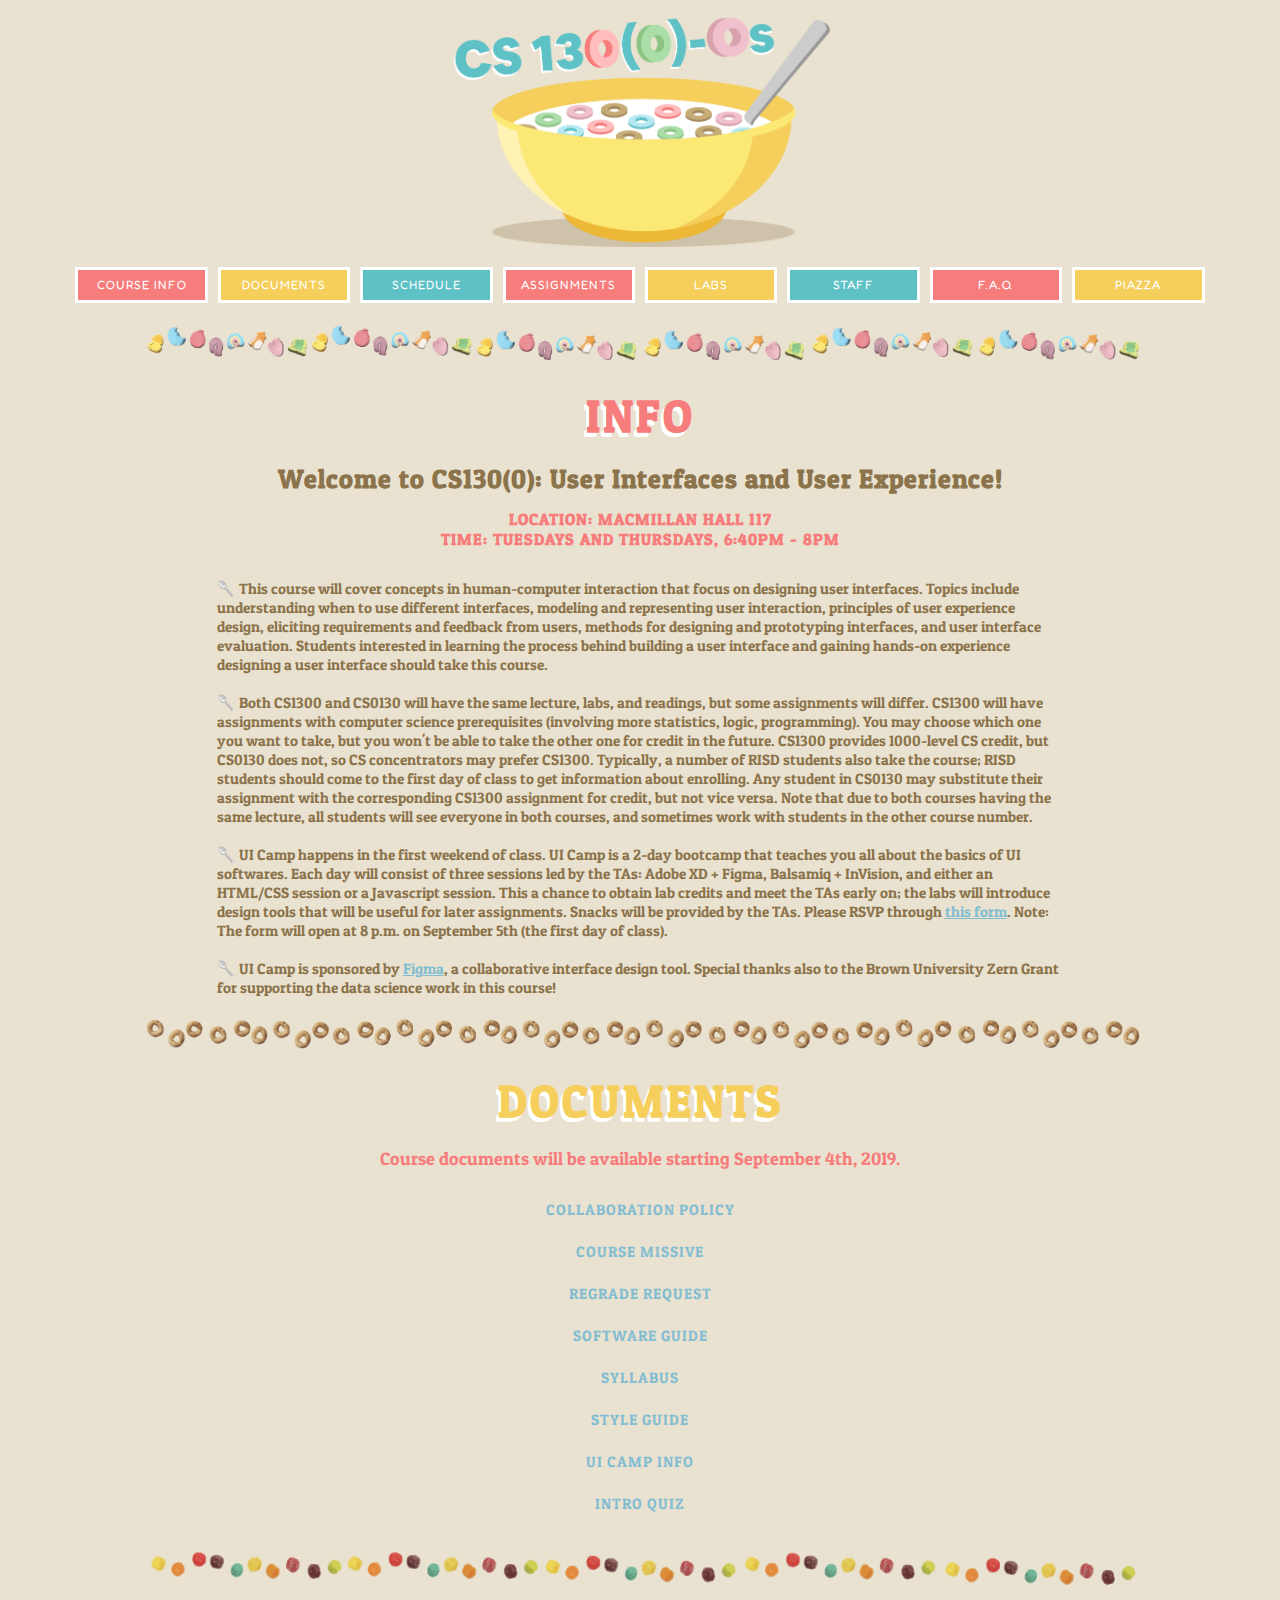
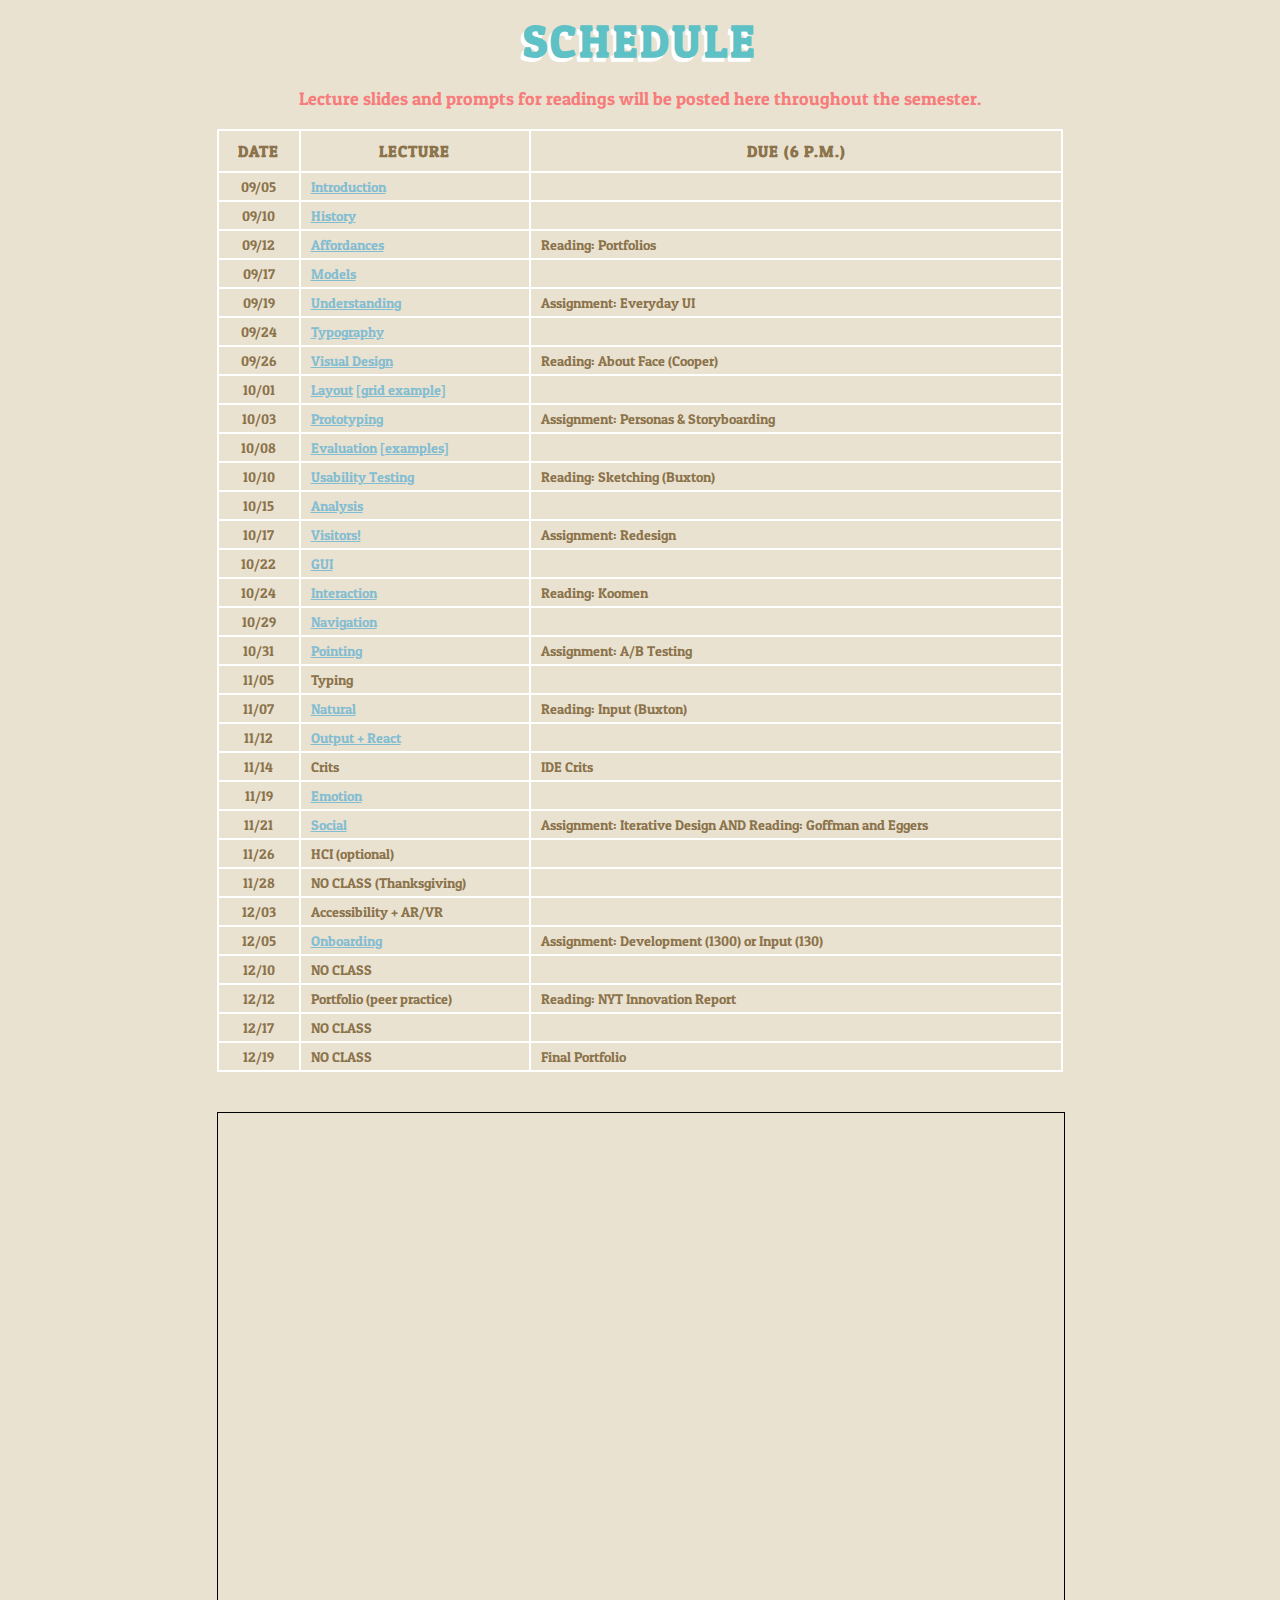
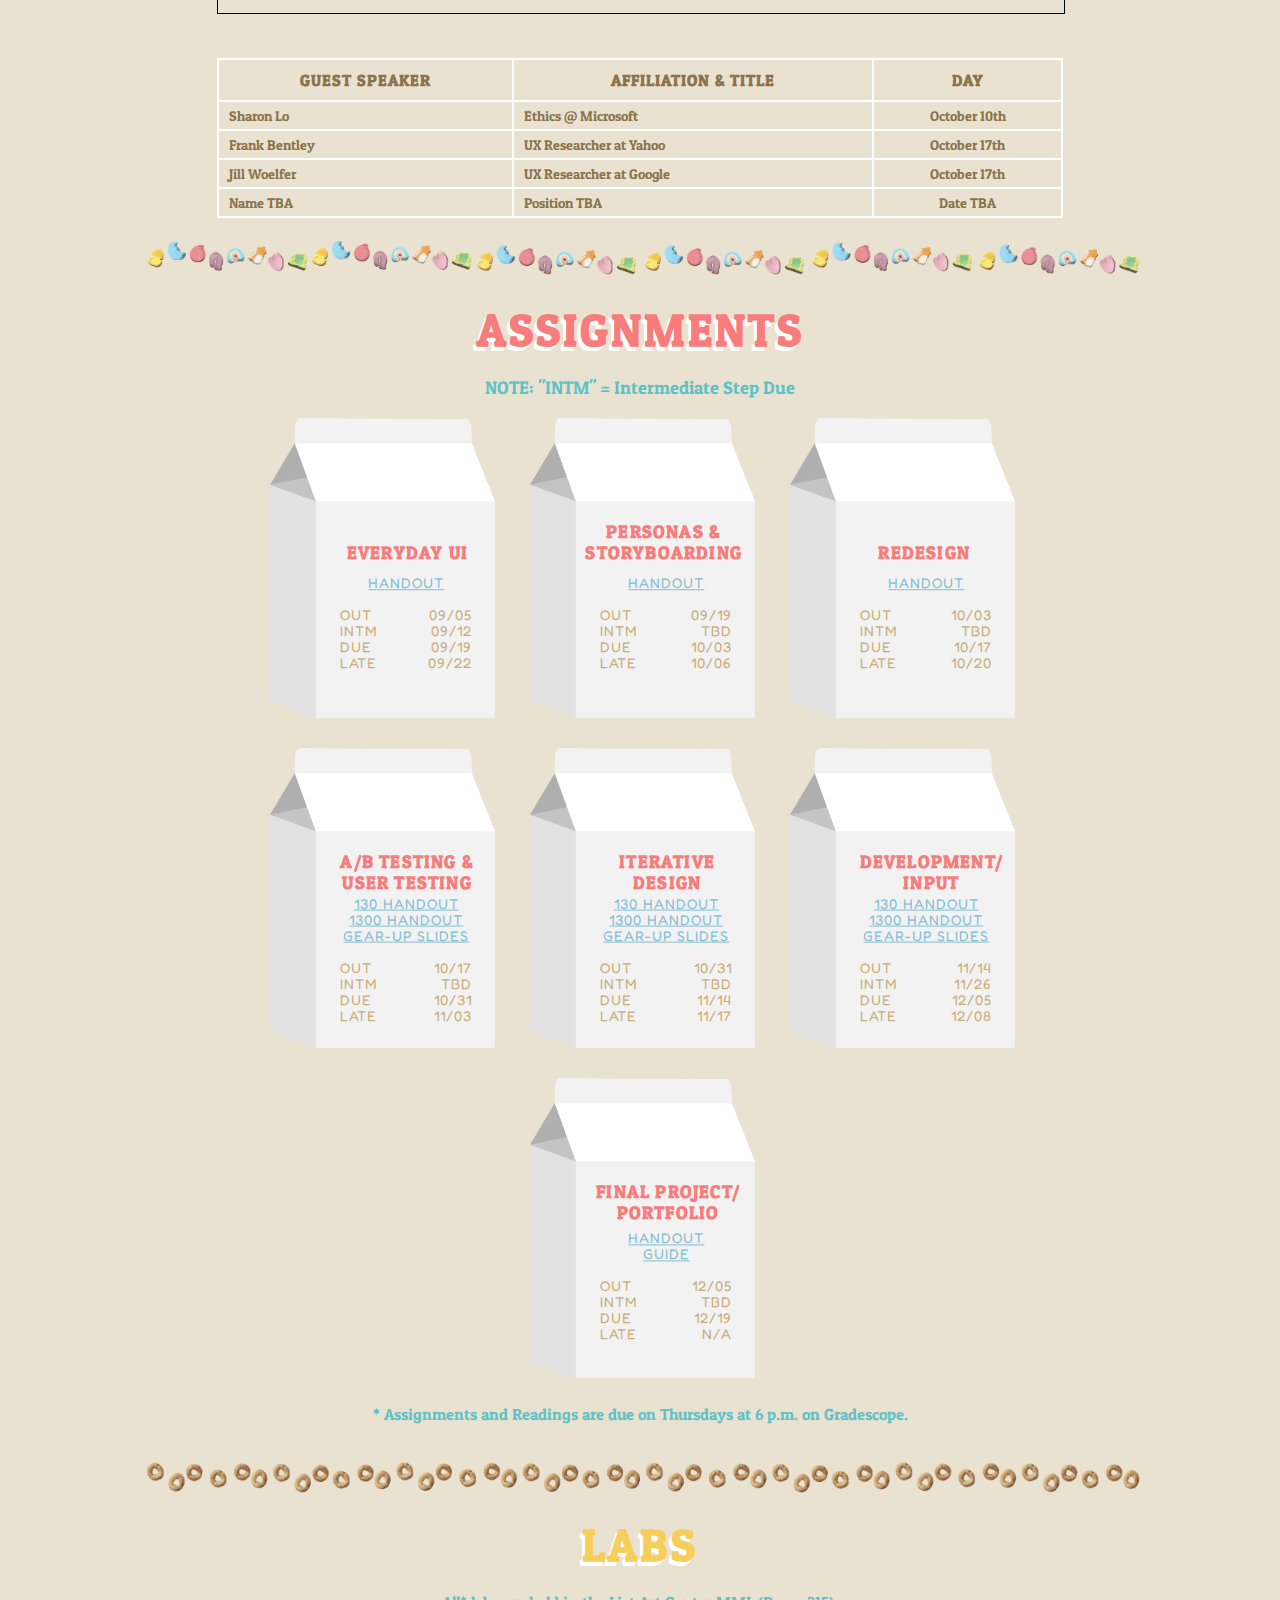
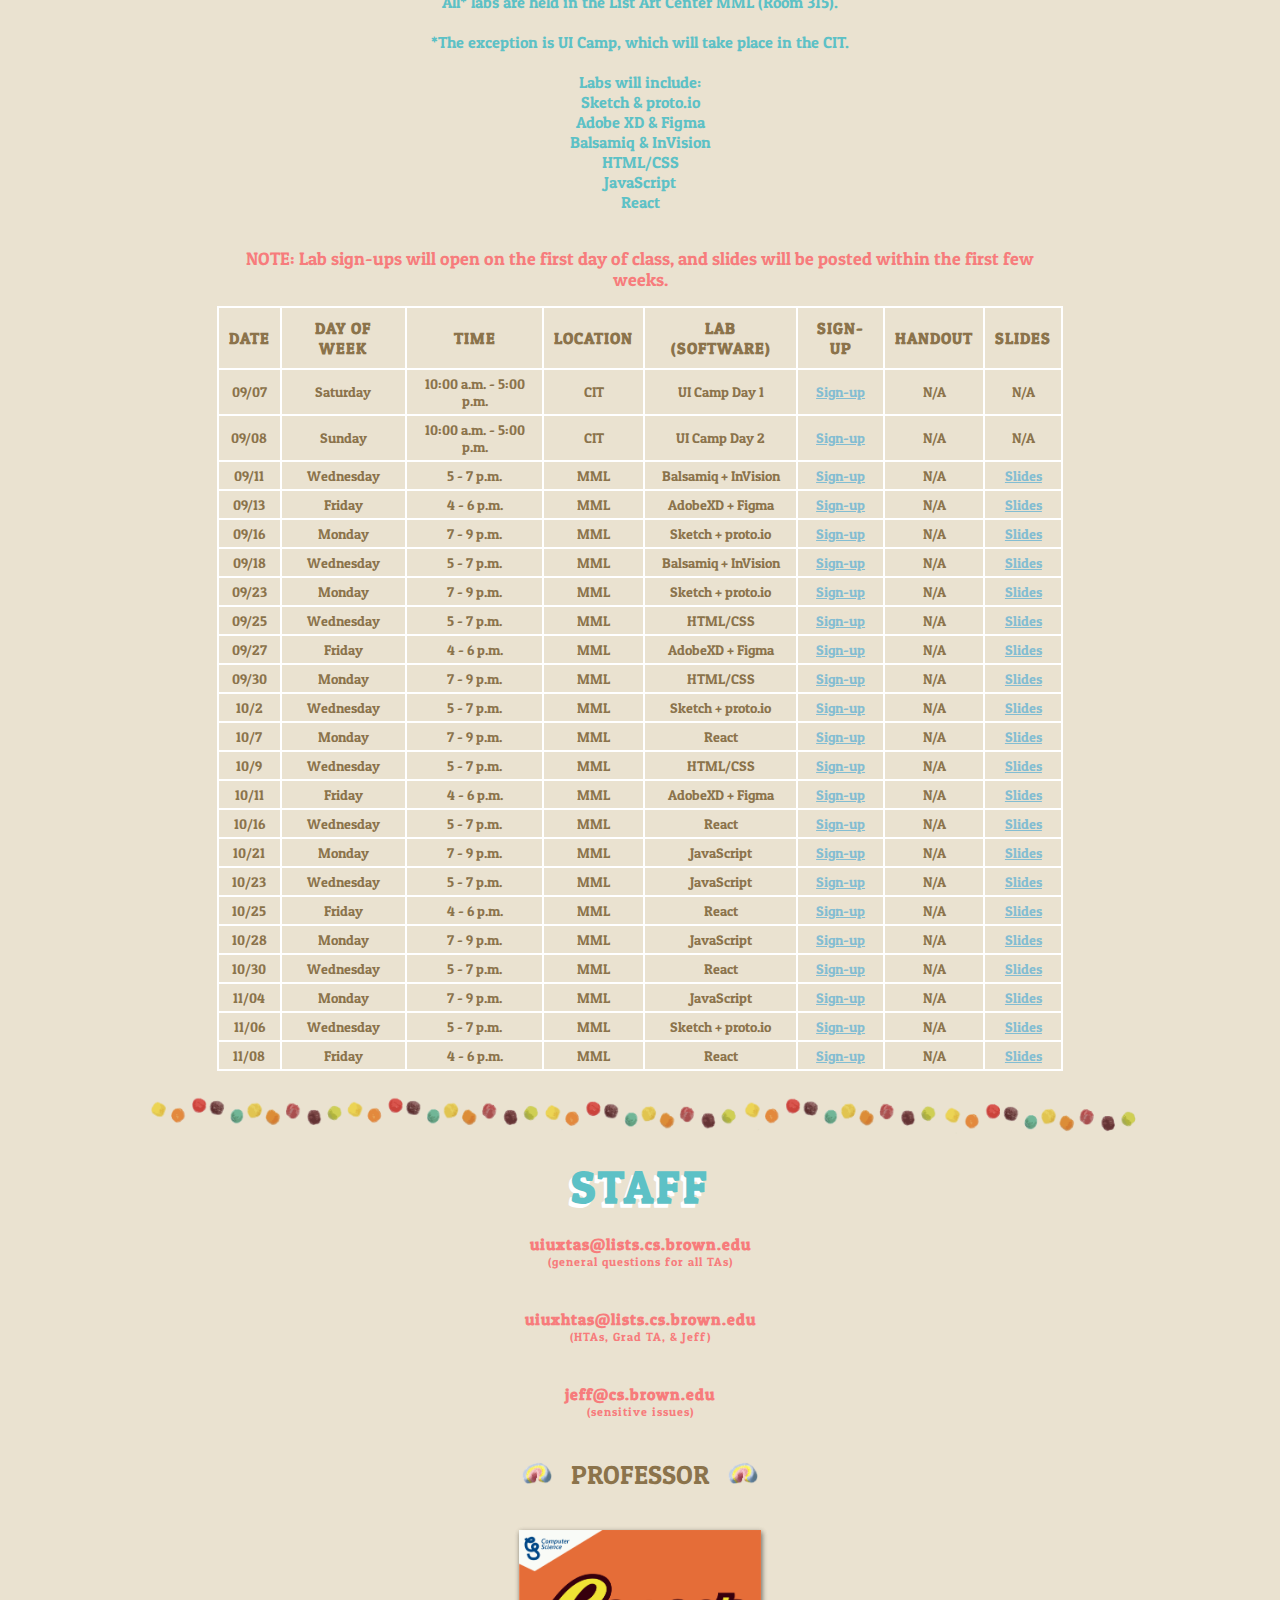
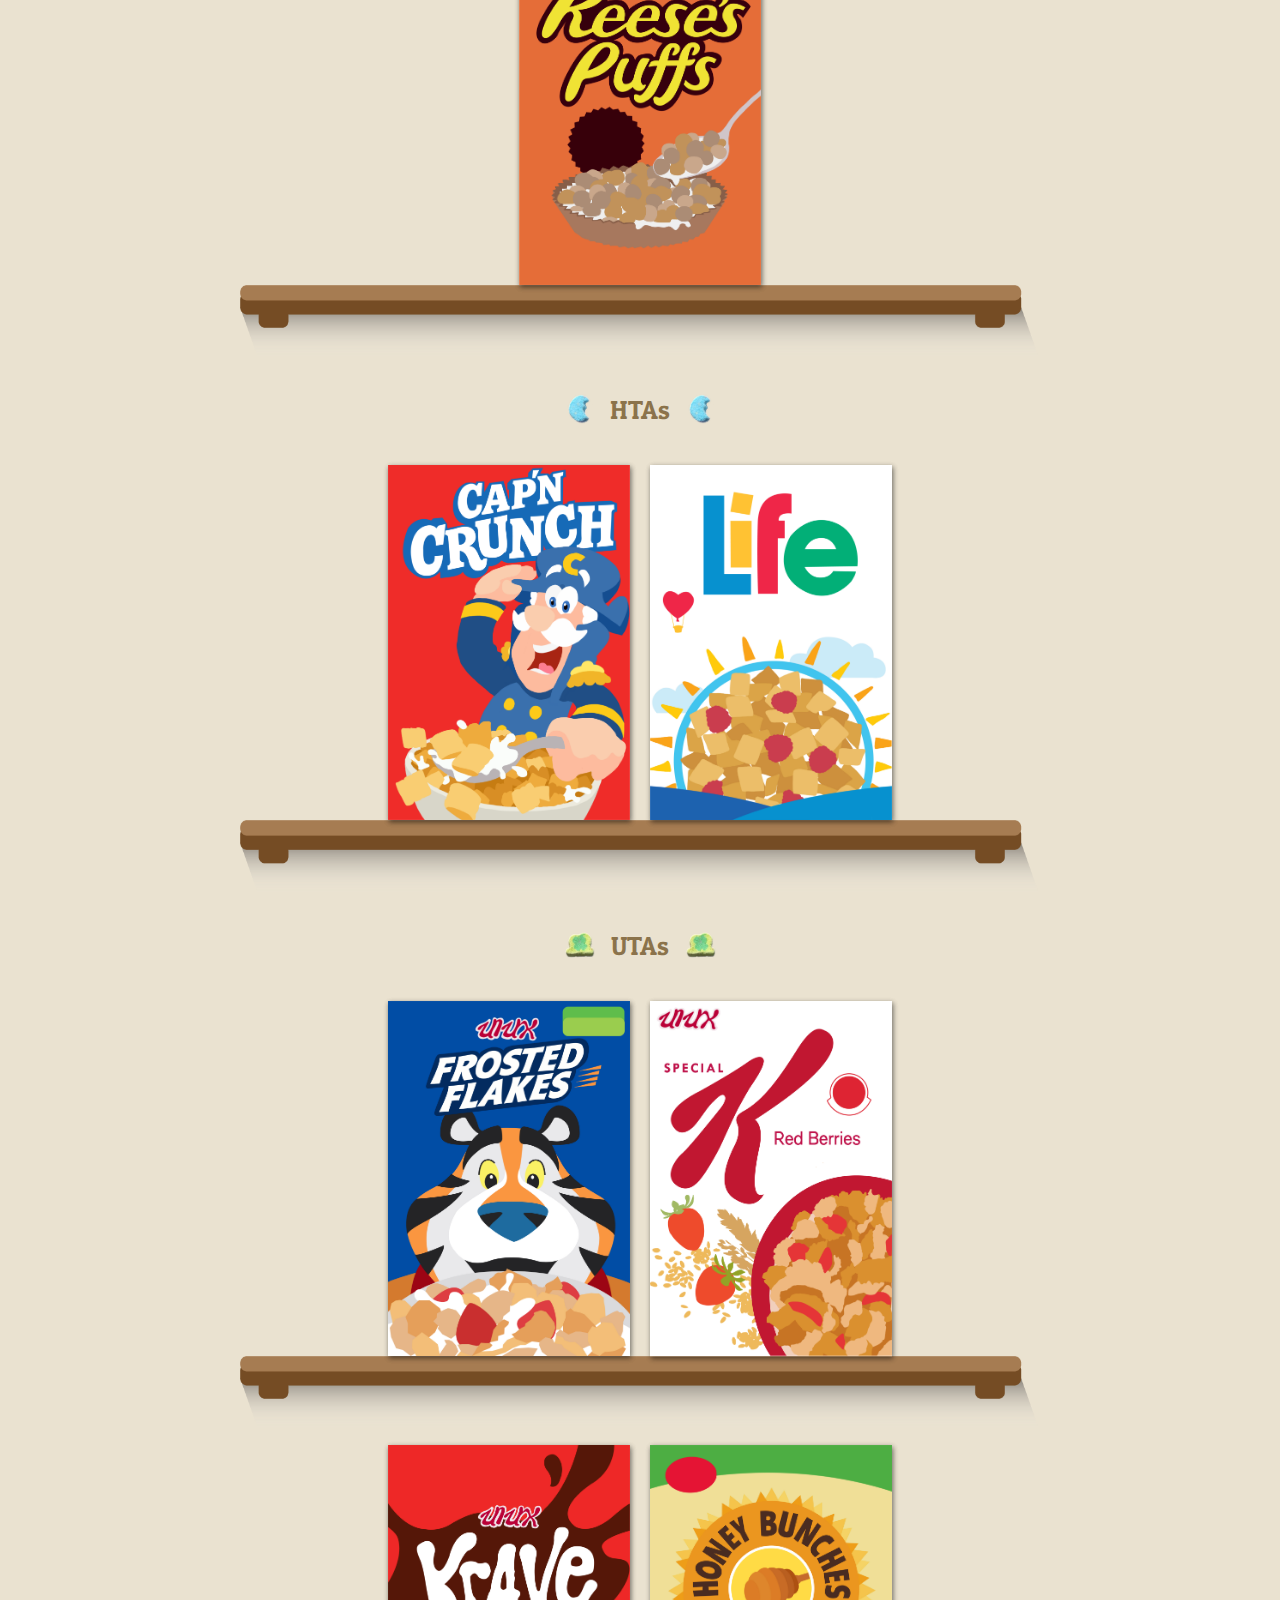
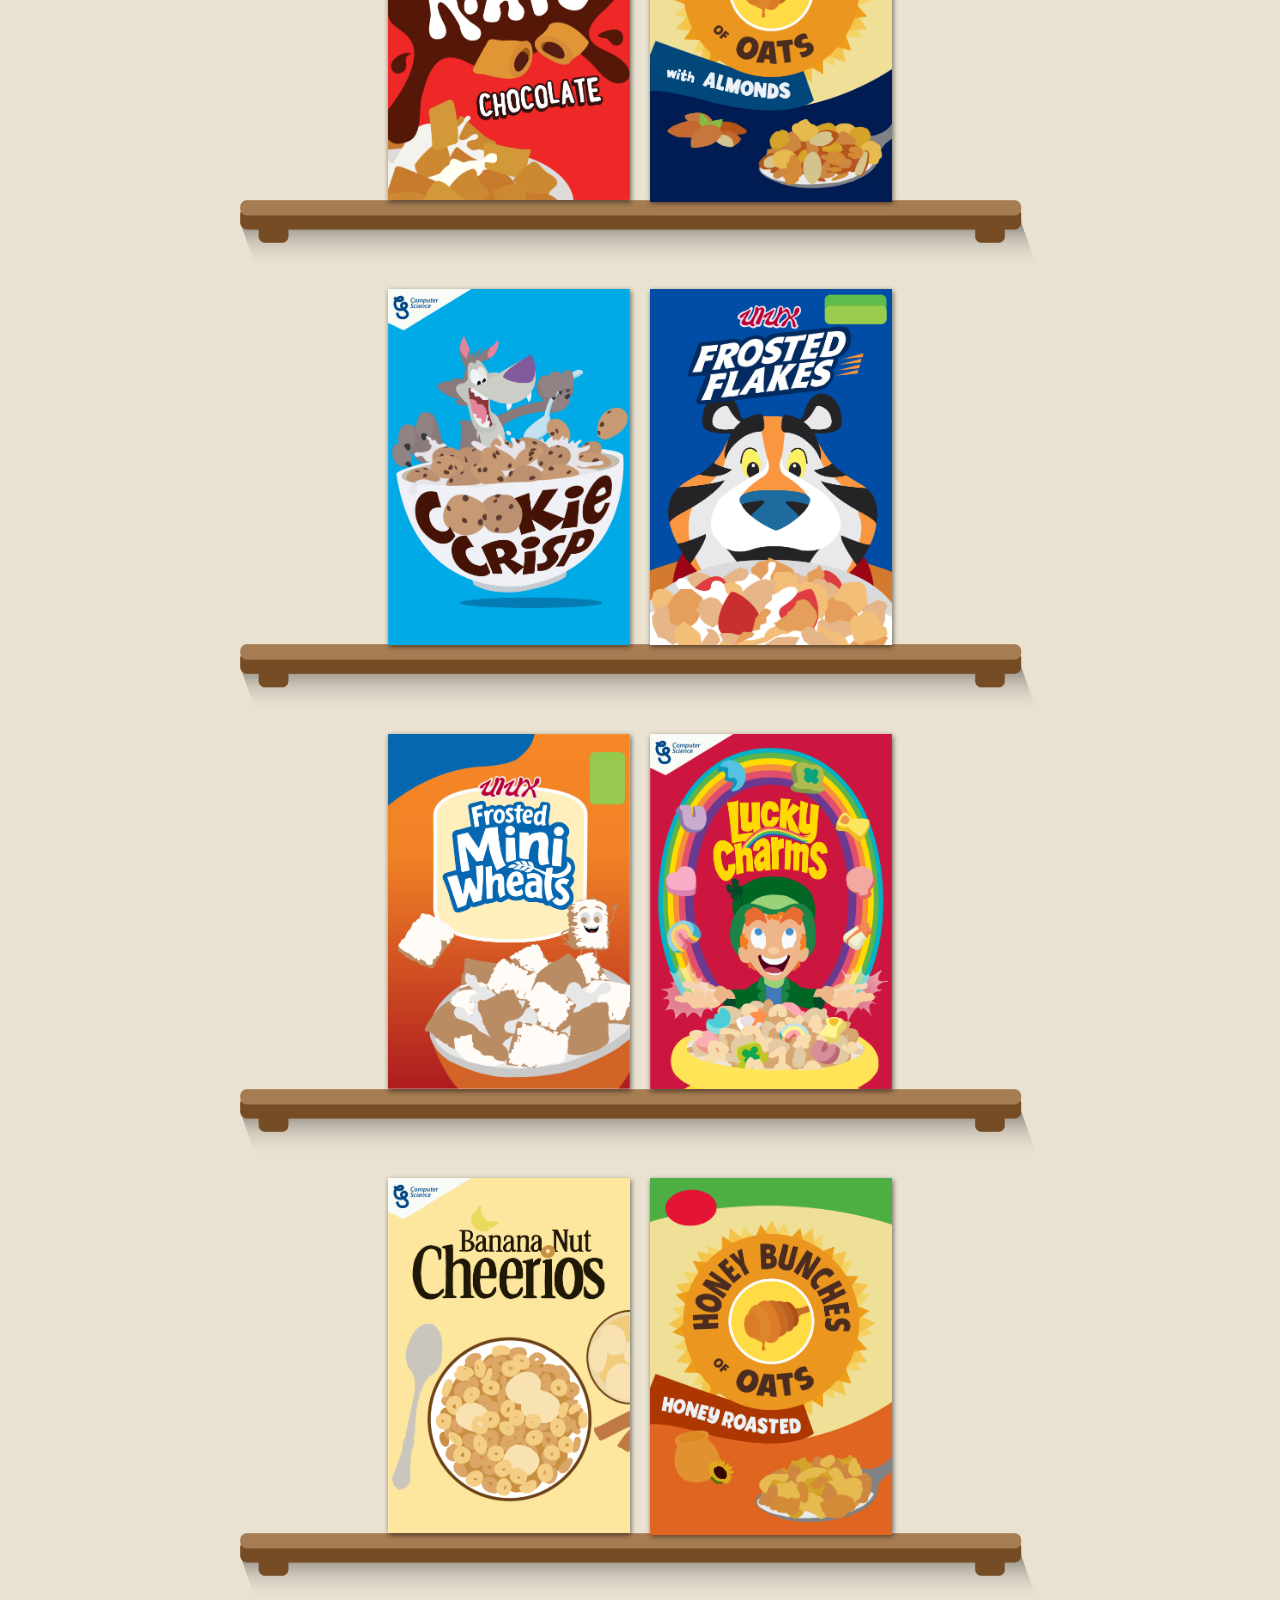
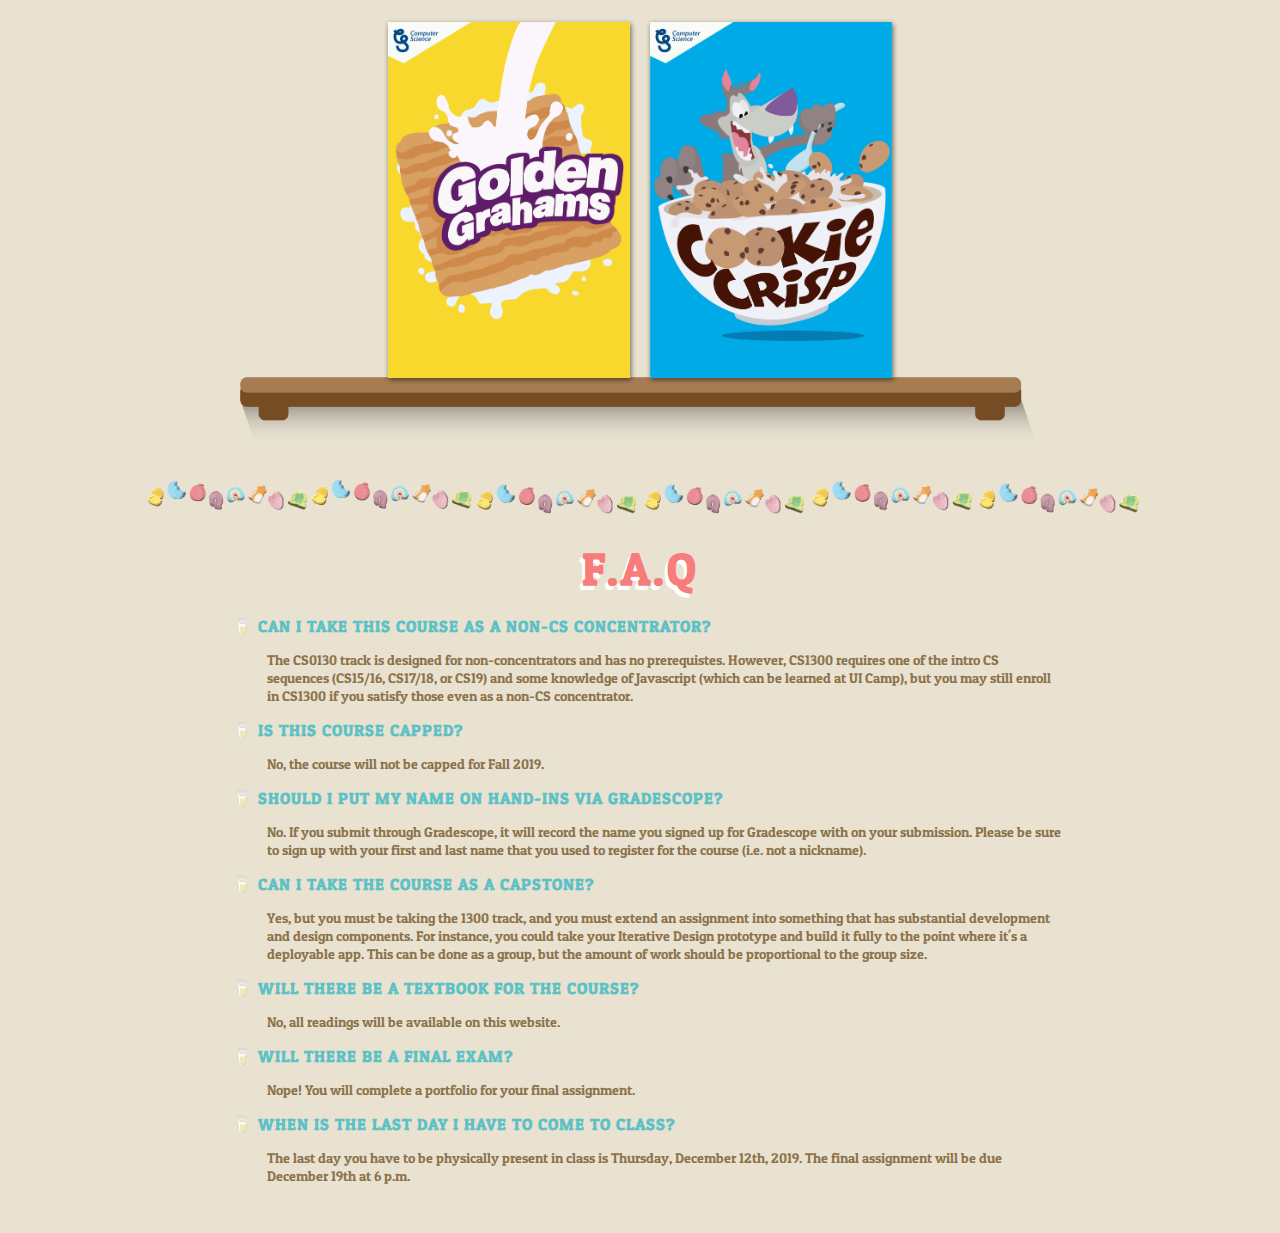
==== commit 46437658: "ready to be posted" ====
--- a/index.html
+++ b/index.html
@@ -102,16 +102,18 @@
     </script>
 
     <div class="content">
+        <div class="important-note"> Course documents will be available starting September 4th, 2019. </div><br>
       <div id="documents">
         <div id="documentlinks">
-          <div class="documentlink"><a href="coursedocuments/CS1300CollaborationPolicy.pdf">Collaboration Policy</a></div>
-          <div class="documentlink"><a href="coursedocuments/courseMissive.pdf">Course Missive</a></div>
-          <div class="documentlink"><a href="coursedocuments/CS1300SoftwareGuide.pdf">Software Guide</a></div>
-          <div class="documentlink"><a href="coursedocuments/CS1300Syllabus.pdf">Syllabus</a></div>
-          <div class="documentlink"><a href="coursedocuments/CS1300StyleGuide.pdf">Style Guide</a></div>
+          <div class="documentlink">Collaboration Policy</div>
+          <div class="documentlink">Course Missive</div>
+          <div class="documentlink">Regrade Request</div>
+          <div class="documentlink">Software Guide</div>
+          <div class="documentlink">Syllabus</div>
+          <div class="documentlink">Style Guide</div>
           <!-- <div class="documentlink"><a href="https://goo.gl/forms/PWwJMX5NTBqC3bqh2">Feedback Form</a></div> -->
           <div class="documentlink"><a href="coursedocuments/UICampInfo.pdf">UI Camp Info</a></div>
-          <div class="documentlink"><a href="">Intro Quiz</a></div>
+          <div class="documentlink">Intro Quiz</div>
         </div>
       </div>
     </div>
@@ -129,6 +131,7 @@
     </script>
 
     <div class="content">
+      <div class="important-note"> Lecture slides and prompts for readings will be posted here throughout the semester. </div><br>
       <div id="schedule">
         <div id="schedulewrapper">
           <table id="scheduletable">
@@ -139,88 +142,100 @@
             </tr>
             <tr>
               <td class="date">09/05</td>
-              <td class="assignmentname"><a href="lectures/1.Introduction.pdf">Introduction</a></td>
+              <td class="assignmentname"><a href="">Introduction</a></td>
               <td></td>
             </tr>
             <tr>
               <td class="date">09/10</td>
-              <td class="assignmentname"><a href="lectures/2.History.pdf">History</a></td>
+              <td class="assignmentname"><a href="">History</a></td>
               <td></td>
             </tr>
             <tr>
               <td class="date">09/12</td>
-              <td class="assignmentname"><a href="lectures/3.Affordances.pdf">Affordances</a></td>
-              <td>Reading: Portfolios [<a href="readings/PortfoliosReadingPrompt.pdf">PROMPT</a>]</td> 
+              <td class="assignmentname"><a href="">Affordances</a></td>
+              <td>Reading: Portfolios 
+                <!-- [<a href="readings/PortfoliosReadingPrompt.pdf">PROMPT</a>] -->
+              </td> 
             </tr>
             <tr>
               <td class="date">09/17</td>
-              <td class="assignmentname"><a href="lectures/4.Models.pdf">Models</a></td>
+              <td class="assignmentname"><a href="">Models</a></td>
               <td></td>
             </tr>
             <tr>
               <td class="date">09/19</td>
-              <td class="assignmentname"><a href="lectures/5.Understanding.pdf">Understanding</a></td>
-              <td>Assignment: Everyday UI [<a href="assignments/EverydayUI.pdf">HANDOUT</a>] AND Reading: Design (Norman) [<a href="readings/NormanDesignReadingPrompt.pdf">PROMPT</a>] [<a href="readings/NormanDesignReading.pdf">READING</a>]</td>
+              <td class="assignmentname"><a href="">Understanding</a></td>
+              <td>Assignment: Everyday UI 
+                <!-- [<a href="assignments/EverydayUI.pdf">HANDOUT</a>] AND Reading: Design (Norman) [<a href="readings/NormanDesignReadingPrompt.pdf">PROMPT</a>] [<a href="readings/NormanDesignReading.pdf">READING</a>] -->
+              </td>
             </tr>
             <tr>
               <td class="date">09/24</td>
-              <td class="assignmentname"><a href="lectures/6.Text.pdf">Typography</a></td>
+              <td class="assignmentname"><a href="">Typography</a></td>
               <td></td>
             </tr>
             <tr>
               <td class="date">09/26</td>
-              <td class="assignmentname"><a href="lectures/7.Visual.pdf">Visual</a></td>
-              <td>Reading: About Face (Cooper) [<a href="readings/CooperReadingPrompt.pdf">PROMPT</a>] [<a href="readings/CooperPersonasUndoReading.pdf">READING</a>]</td>
+              <td class="assignmentname"><a href="">Visual Design</a></td>
+              <td>Reading: About Face (Cooper) 
+                <!-- [<a href="readings/CooperReadingPrompt.pdf">PROMPT</a>] [<a href="readings/CooperPersonasUndoReading.pdf">READING</a>] -->
+              </td>
             </tr>
             <tr>
               <td class="date">10/01</td>
-              <td class="assignmentname"><a href="lectures/8.Layout.pdf">Layout</a> <a href="layout-example.html">[grid example]</a></td>
+              <td class="assignmentname"><a href="">Layout</a> <a href="">[grid example]</a></td>
               <td></td>
             </tr>
             <tr>
               <td class="date">10/03</td>
-              <td class="assignmentname"><a href="lectures/9.Prototyping.pdf">Prototyping</a></td>
-              <td>Assignment: Personas &amp; Storyboarding [<a href="assignments/PersonasStoryboarding.pdf">HANDOUT</a>], Reading: Canon (Vignelli) [<a href="https://www.vignelli.com/canon.pdf">READING</a>]</td>
+              <td class="assignmentname"><a href="">Prototyping</a></td>
+              <td>Assignment: Personas &amp; Storyboarding 
+                <!-- [<a href="assignments/PersonasStoryboarding.pdf">HANDOUT</a>], Reading: Canon (Vignelli) [<a href="https://www.vignelli.com/canon.pdf">READING</a>] -->
+              </td>
             </tr> 
             <tr>
               <td class="date">10/08</td>
-              <td class="assignmentname"><a href="lectures/10.Evaluation.pdf">Evaluation</a> <a href="lectures/examples.zip">[examples]</a></td>
+              <td class="assignmentname"><a href="">Evaluation</a> <a href="">[examples]</a></td>
               <td></td>
             </tr>
             <tr>
               <td class="date">10/10</td>
-              <td class="assignmentname"><a href="lectures/11.Usability.pdf">Usability</a> </td>
+              <td class="assignmentname"><a href="">Usability Testing</a> </td>
               <td>Reading: Sketching (Buxton)</td>
             </tr>
             <tr>
               <td class="date">10/15</td>
-              <td class="assignmentname"><a href="lectures/12.Analysis.pdf">Analysis</a></td>
+              <td class="assignmentname"><a href="">Analysis</a></td>
               <td></td>
             </tr>
             <tr>
               <td class="date">10/17</td>
-              <td class="assignmentname"><a href="lectures/13.GUI.pdf">GUI</a></td>
-              <td>Assignment: Redesign [<a href="assignments/Redesign.pdf">HANDOUT</a>]</td>
+              <td class="assignmentname"><a href="">Visitors!</a></td>
+              <td>Assignment: Redesign 
+                <!-- [<a href="assignments/Redesign.pdf">HANDOUT</a>] -->
+              </td>
             </tr>
             <tr>
               <td class="date">10/22</td>
-              <td class="assignmentname"><a href="lectures/14.Interaction.pdf">Interaction</a></td>
+              <td class="assignmentname"><a href="">GUI</a></td>
               <td></td>
             </tr>
             <tr>
               <td class="date">10/24</td>
-              <td class="assignmentname"><a href="lectures/15.Navigation.pdf">Navigation</td>
+              <td class="assignmentname"><a href="">Interaction</td>
               <td>Reading: Koomen</td>
             </tr>
             <tr>
               <td class="date">10/29</td>
-              <td class="assignmentname"><a href="lectures/16.Accessibility.pdf">Accessibility</a></td>
+              <td class="assignmentname"><a href="">Navigation</a></td>
               <td></td>
             </tr>
             <tr>
               <td class="date">10/31</td>
-              <td class="assignmentname"><a href="lectures/17.Pointing.pdf">Pointing</a></td>
-              <td>Assignment: A/B Testing [<a href="assignments/130-ABTestingUserTesting.pdf">130 HANDOUT</a>] [<a href="assignments/1300-ABTestingUserTesting.pdf">1300 HANDOUT</a>]</td>
+              <td class="assignmentname"><a href="">Pointing</a></td>
+              <td>Assignment: A/B Testing 
+                <!-- [<a href="assignments/130-ABTestingUserTesting.pdf">130 HANDOUT</a>] [<a href="assignments/1300-ABTestingUserTesting.pdf">1300 HANDOUT</a>] -->
+              </td>
             </tr>
             <tr>
               <td class="date">11/05</td>
@@ -229,28 +244,34 @@
             </tr>
             <tr>
               <td class="date">11/07</td>
-              <td class="assignmentname"><a href="lectures/18.Natural.pdf">Natural</a></td>
-              <td>Reading: Input (Buxton) [<a href="readings/BuxtonInputReadingPrompt.pdf">PROMPT</a>] [<a href="readings/BuxtonInputReading.pdf">READING</a>]</td>
+              <td class="assignmentname"><a href="">Natural</a></td>
+              <td>Reading: Input (Buxton) 
+              <!-- [<a href="readings/BuxtonInputReadingPrompt.pdf">PROMPT</a>] [<a href="readings/BuxtonInputReading.pdf">READING</a>] -->
+              </td>
             </tr>
             <tr>
               <td class="date">11/12</td>
-              <td class="assignmentname"><a href="lectures/19.Output.pdf">Output</a></td>
+              <td class="assignmentname"><a href="">Output + React</a></td>
               <td></td>
             </tr>
             <tr>
               <td class="date">11/14</td>
               <td class="assignmentname">Crits</td>
-              <td>Reading: Goffman and Eggers [<a href="readings/GoffmanEggersReadingPrompt.pdf">PROMPT</a>] [<a href="readings/Goffman.pdf">GOFFMAN</a>] [<a href="https://www.nytimes.com/2013/09/29/magazine/dave-eggers-fiction.html">EGGERS</a>]</td></td>
+              <td> IDE Crits
+              </td></td>
             </tr>
             <tr>
               <td class="date">11/19</td>
-              <td class="assignmentname"><a href="lectures/22.Emotion.pdf">Emotion</a></td>
+              <td class="assignmentname"><a href="">Emotion</a></td>
               <td></td>
             </tr>
             <tr>
               <td class="date">11/21</td>
-              <td class="assignmentname"><a href="lectures/21.Social.pdf">Social</a></td>
-              <td>Assignment: Iterative Design [<a href="assignments/130-IterativeDesign.pdf">130 HANDOUT</a>] [<a href="assignments/1300-IterativeDesign.pdf">1300 HANDOUT</a>]</td>
+              <td class="assignmentname"><a href="">Social</a></td>
+              <td>Assignment: Iterative Design AND Reading: Goffman and Eggers 
+                <!-- [<a href="assignments/130-IterativeDesign.pdf">130 HANDOUT</a>] [<a href="assignments/1300-IterativeDesign.pdf">1300 HANDOUT</a>] -->
+                <!-- [<a href="readings/GoffmanEggersReadingPrompt.pdf">PROMPT</a>] [<a href="readings/Goffman.pdf">GOFFMAN</a>] [<a href="https://www.nytimes.com/2013/09/29/magazine/dave-eggers-fiction.html">EGGERS</a>] -->
+              </td>
             </tr>
             <tr>
               <td class="date">11/26</td>
@@ -264,13 +285,15 @@
             </tr>
             <tr>
               <td class="date">12/03</td>
-              <td class="assignmentname">[Guest]</td>
+              <td class="assignmentname">Accessibility + AR/VR</td>
               <td></td>
             </tr>
             <tr>
               <td class="date">12/05</td>
-              <td class="assignmentname"><a href="lectures/23.Onboarding.pdf">Onboarding</a></td>
-              <td>Assignment: Development (1300) [<a href="assignments/Development.pdf">HANDOUT</a>] or Input (130) [<a href="assignments/Input.pdf">HANDOUT</a>]</td>
+              <td class="assignmentname"><a href="">Onboarding</a></td>
+              <td>Assignment: Development (1300) or Input (130)
+                <!-- [<a href="assignments/Development.pdf">HANDOUT</a>] or Input (130) [<a href="assignments/Input.pdf">HANDOUT</a>] -->
+              </td>
             </tr>
             <tr>
               <td class="date">12/10</td>
@@ -280,7 +303,9 @@
             <tr>
               <td class="date">12/12</td>
               <td class="assignmentname">Portfolio (peer practice)</td>
-              <td>Reading: NYT Innovation Report [<a href="readings/NYT_Innovation_Report_Prompt.pdf">PROMPT</a>] [<a href="readings/NYT_Innovation_Report.pdf">HANDOUT</a>]</td>
+              <td>Reading: NYT Innovation Report 
+                <!-- [<a href="readings/NYT_Innovation_Report_Prompt.pdf">PROMPT</a>] [<a href="readings/NYT_Innovation_Report.pdf">HANDOUT</a>] -->
+              </td>
             </tr>
             <tr>
               <td class="date">12/17</td>
@@ -290,7 +315,9 @@
             <tr>
               <td class="date">12/19</td>
               <td class="assignmentname">NO CLASS</td>
-              <td>Final Portfolio [<a href="assignments/Final.pdf">HANDOUT</a>]</td>
+              <td>Final Portfolio 
+                <!-- [<a href="assignments/Final.pdf">HANDOUT</a>] -->
+              </td>
             </tr>
           </table>
 
@@ -326,7 +353,9 @@
   </script>
 
   <div class="content">
+      <div class="important-note" style="color: #5dc1c6"> NOTE: "INTM" = Intermediate Step Due</div>
     <div id="assignments">
+      <br>
       <div class="assignment-wrapper">
         <!-- Everyday UI  -->
         <div class="assignment-card">
@@ -335,10 +364,10 @@
             <div class="title-text"><br>Everyday UI</div>
           </div>
           <div class="assignment-details">
-            <div class="handout" style="text-align: center"><a href="assignments/EverydayUI.pdf">Handout</a></div> <br>
+            <div class="handout" style="text-align: center"><a href="assignments/EverydayUI.pdf">Handout</a></div><br>
             <div class="columnwrapper">
-              <div class="column1">Out <br> Due <br> late</div>
-              <div class="column2">09/05<br>09/19<br>09/22</div>
+              <div class="column1">Out <br> INTM <br> Due <br> Late</div>
+              <div class="column2">09/05<br>09/12<br>09/19<br>09/22</div>
             </div>
           </div>
         </div>
@@ -351,8 +380,8 @@
           <div class="assignment-details">
             <div class="handout" style="text-align: center"><a href="assignments/PersonasStoryboarding.pdf">Handout</a></div> <br>
             <div class="columnwrapper">
-              <div class="column1">Out <br> Due <br> late</div>
-              <div class="column2">09/19<br>10/03<br>10/06</div>
+              <div class="column1">Out <br> INTM <br> Due <br> Late</div>
+              <div class="column2">09/19<br>TBD<br>10/03<br>10/06</div>
             </div>
           </div>
         </div>
@@ -365,8 +394,8 @@
           <div class="assignment-details">
             <div class="handout" style="text-align: center"><a href="assignments/Redesign.pdf">Handout</a></div> <br>
             <div class="columnwrapper">
-              <div class="column1">Out <br> Due <br> late</div>
-              <div class="column2">10/03<br>10/17<br>10/20</div>
+              <div class="column1">Out <br> INTM <br> Due <br> Late</div>
+              <div class="column2">10/03<br>TBD<br>10/17<br>10/20</div>
             </div>
           </div>
         </div>
@@ -381,8 +410,8 @@
               <a href="assignments/1300-ABTestingUserTesting.pdf">1300 Handout</a><br>
               <a href="assignments/ABTestingGearUp.pdf">Gear-Up Slides</a></div> <br>
               <div class="columnwrapper">
-                <div class="column1">Out <br> Due <br> late</div>
-                <div class="column2">10/17<br>10/31<br>11/03</div>
+                <div class="column1">Out <br> INTM <br> Due <br> Late</div>
+                <div class="column2">10/17<br>TBD<br>10/31<br>11/03</div>
               </div>
             </div>
           </div>
@@ -397,8 +426,8 @@
                 <a href="assignments/1300-IterativeDesign.pdf">1300 Handout</a><br>
                 <a href="assignments/IterativeDesignGearUp.pdf">Gear-Up Slides</a></div> <br>
                 <div class="columnwrapper">
-                  <div class="column1">Out <br> Due <br> late</div>
-                  <div class="column2">10/31<br>11/14<br>11/17</div>
+                  <div class="column1">Out <br> INTM <br> Due <br> Late</div>
+                  <div class="column2">10/31<br>TBD<br>11/14<br>11/17</div>
                 </div>
               </div>
             </div>
@@ -414,8 +443,8 @@
                 <a href="assignments/Development.pdf">1300 Handout</a><br>
                 <a href="assignments/DevelopmentGearUp.pdf">Gear-Up Slides</a></div> <br>
               <div class="columnwrapper">
-                <div class="column1">Out <br> Due <br> late</div>
-                <div class="column2">11/14<br>12/05<br>12/08</div>
+                <div class="column1">Out <br> INTM <br> Due <br> Late</div>
+                <div class="column2">11/14<br>11/26<br>12/05<br>12/08</div>
               </div>
             </div>
           </div>
@@ -431,8 +460,8 @@
                 <a href="assignments/PortfolioReviewGuide.pdf">Guide</a>
               </div> <br>
               <div class="columnwrapper">
-                <div class="column1">Out <br> Due <br> late</div>
-                <div class="column2">12/05<br>12/19<br>N/A</div>
+                <div class="column1">Out <br> INTM <br> Due <br> Late</div>
+                <div class="column2">12/05<br>TBD<br>12/19<br>N/A</div>
               </div>
             </div>
           </div>
--- a/css/style.css
+++ b/css/style.css
@@ -222,6 +222,19 @@
 	justify-content: center;
 	flex-wrap: wrap;
 	line-height: 22px;
+}
+
+.documentlink {
+	margin: 0px 7px;
+	text-transform: uppercase;
+	color: #83bdd2;;
+	letter-spacing: 1px;
+	font-size: 15px;
+	-webkit-transition: all 0.2s ease-in-out;
+  	-moz-transition: all 0.2s ease-in-out;
+  	-o-transition: all 0.2s ease-in-out;
+	  transition: all 0.2s ease-in-out;
+	  text-decoration: none;
 }
 
 .documentlink a{
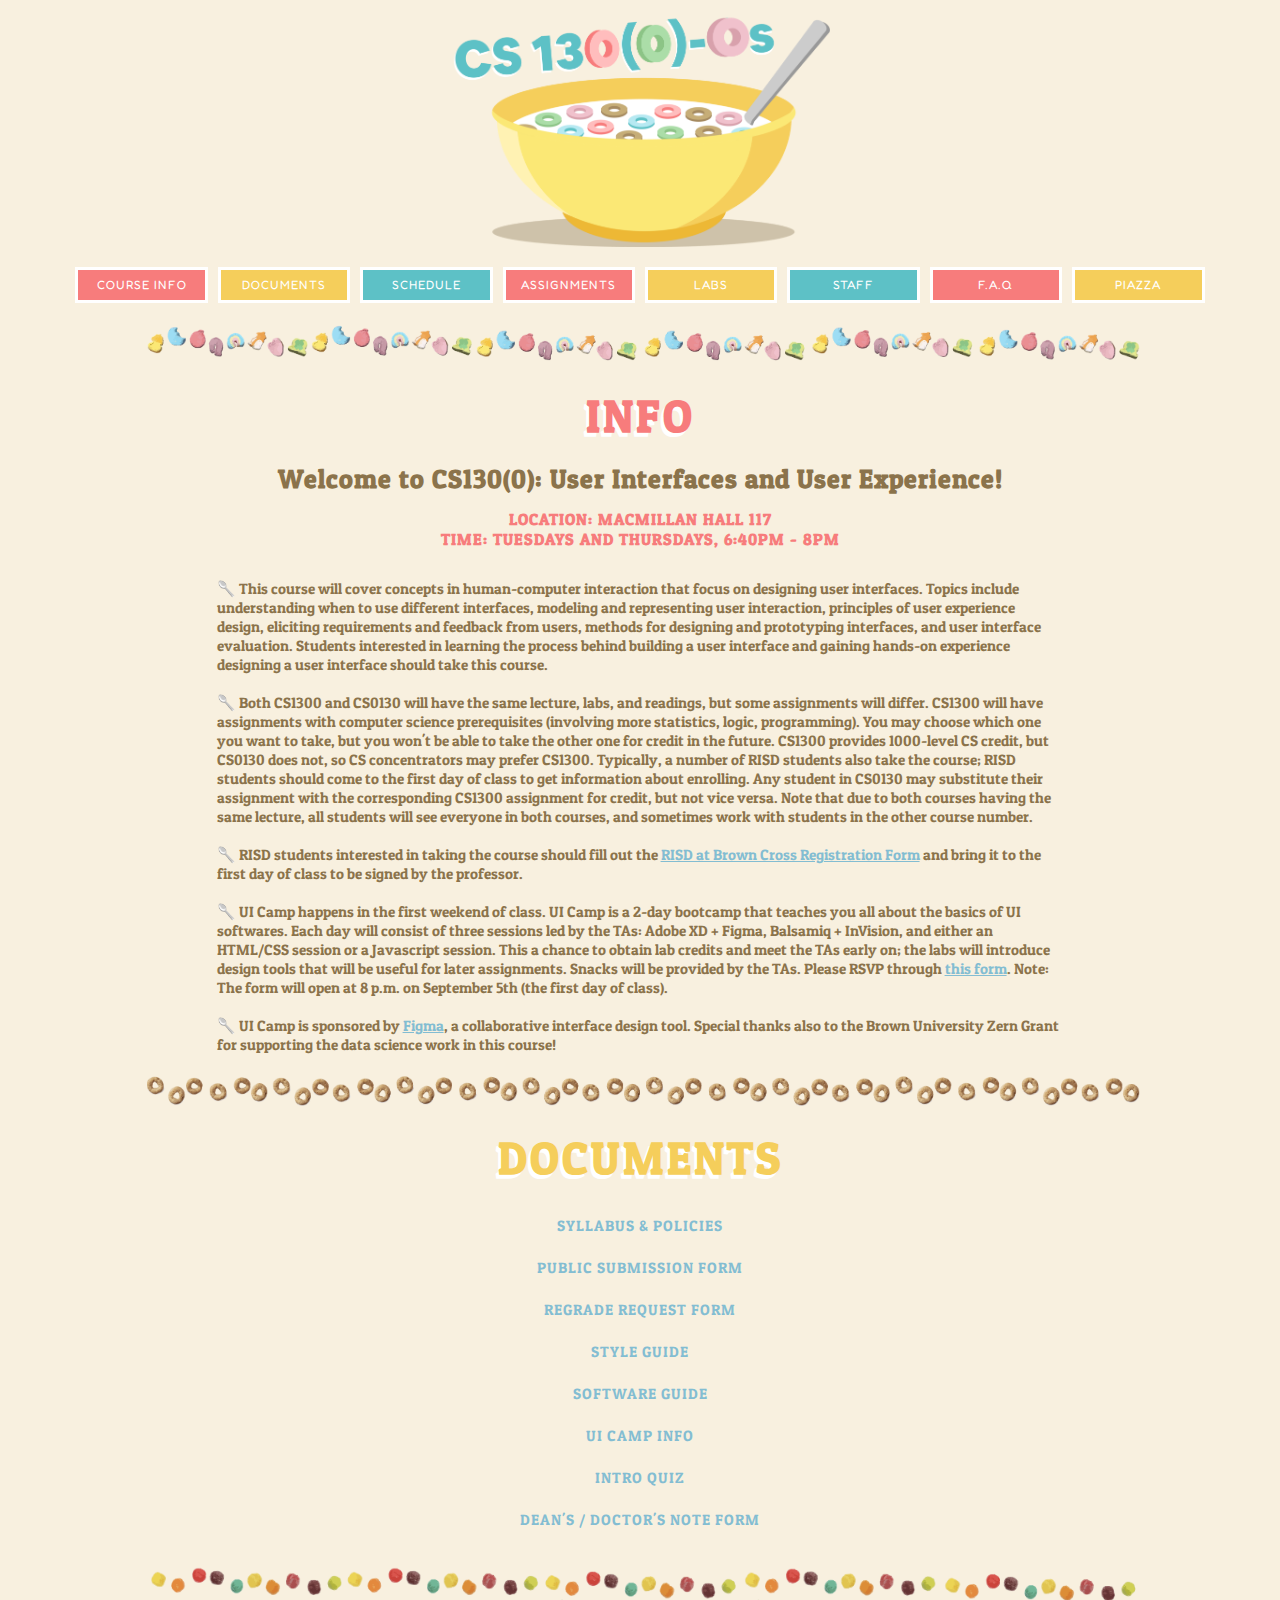
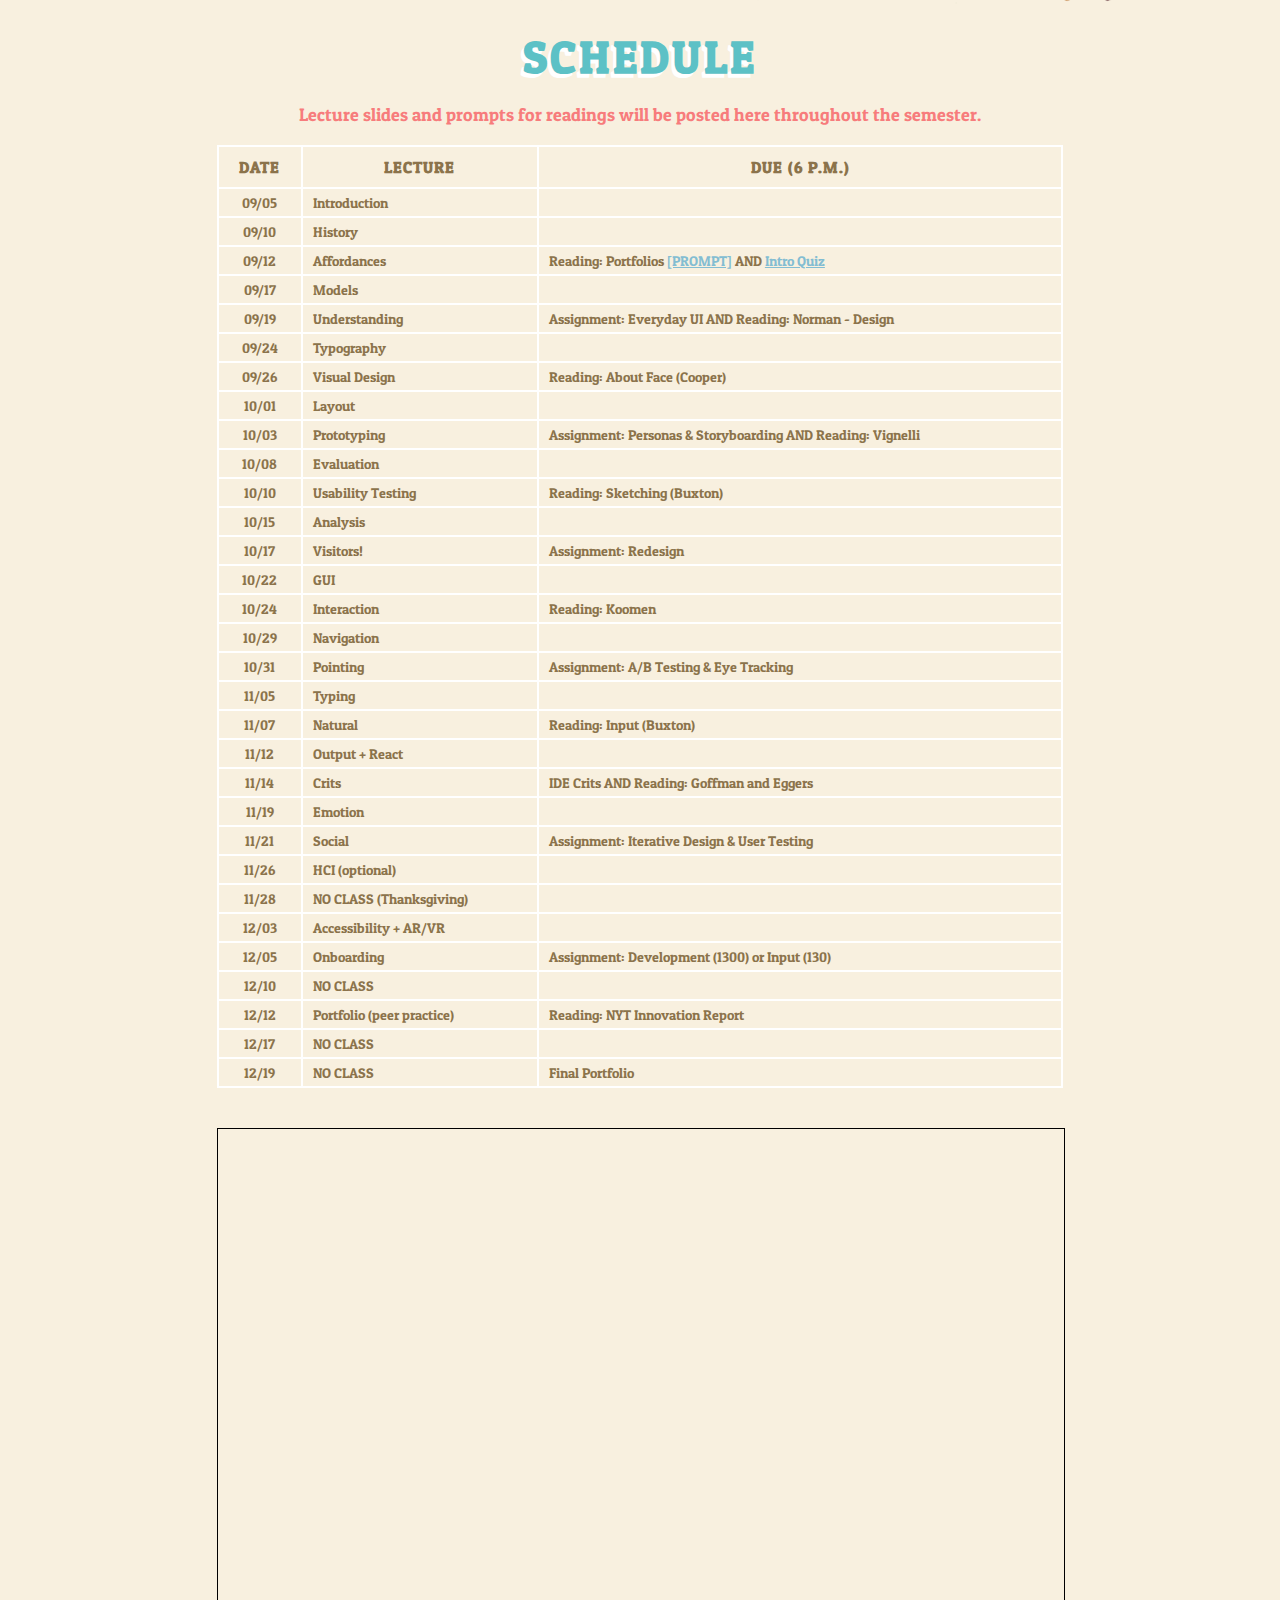
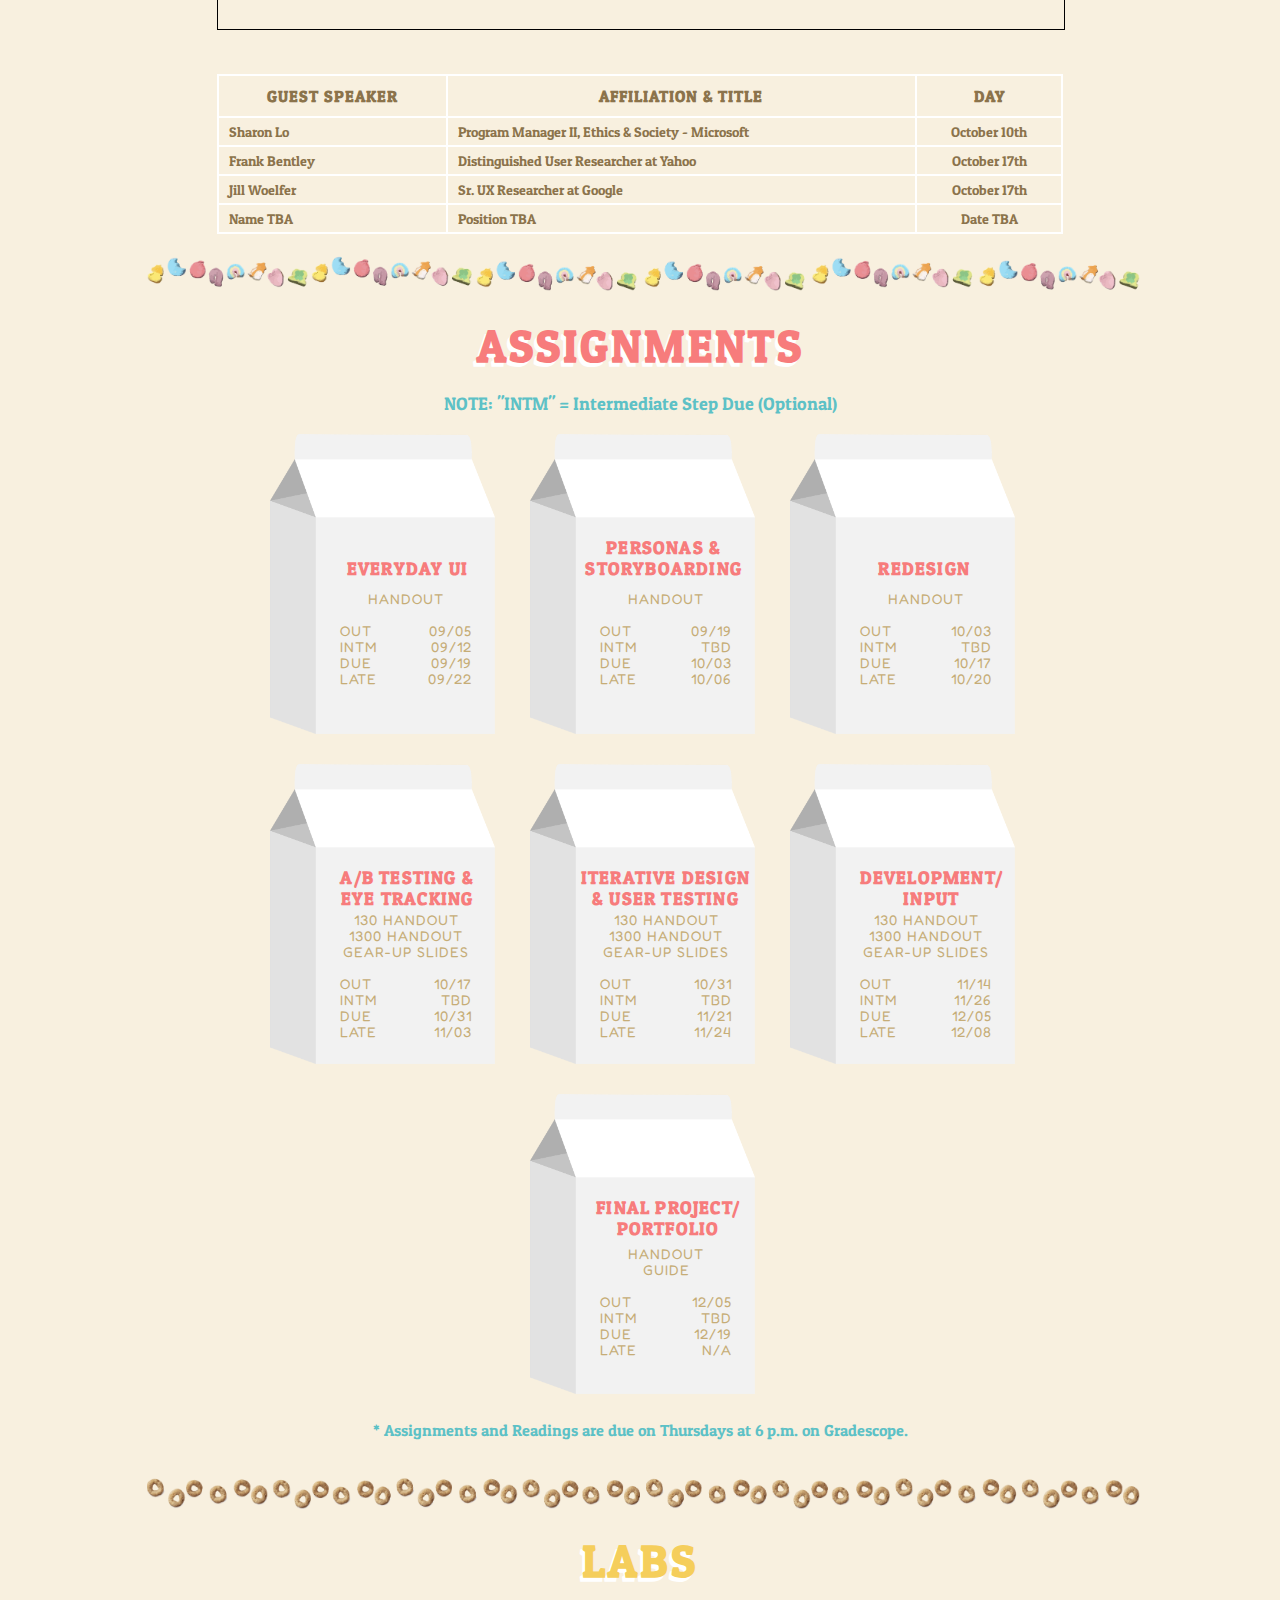
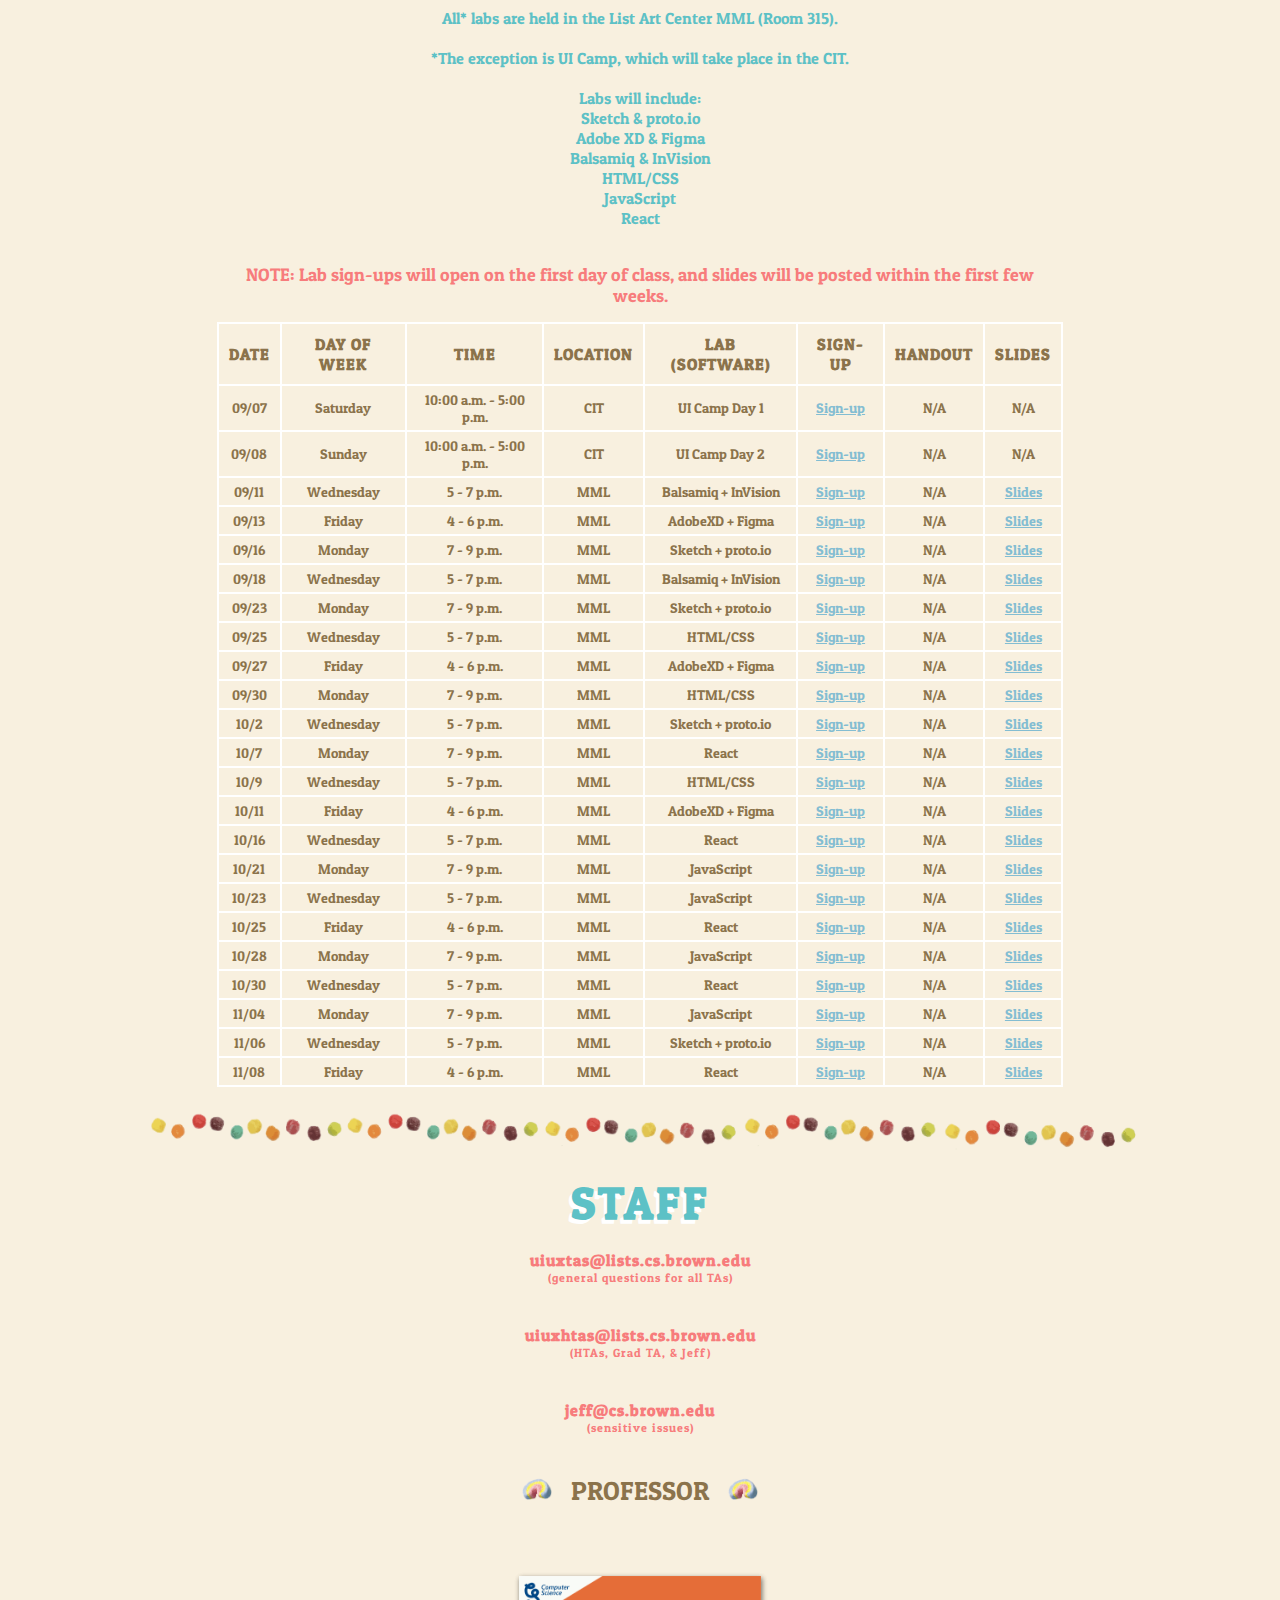
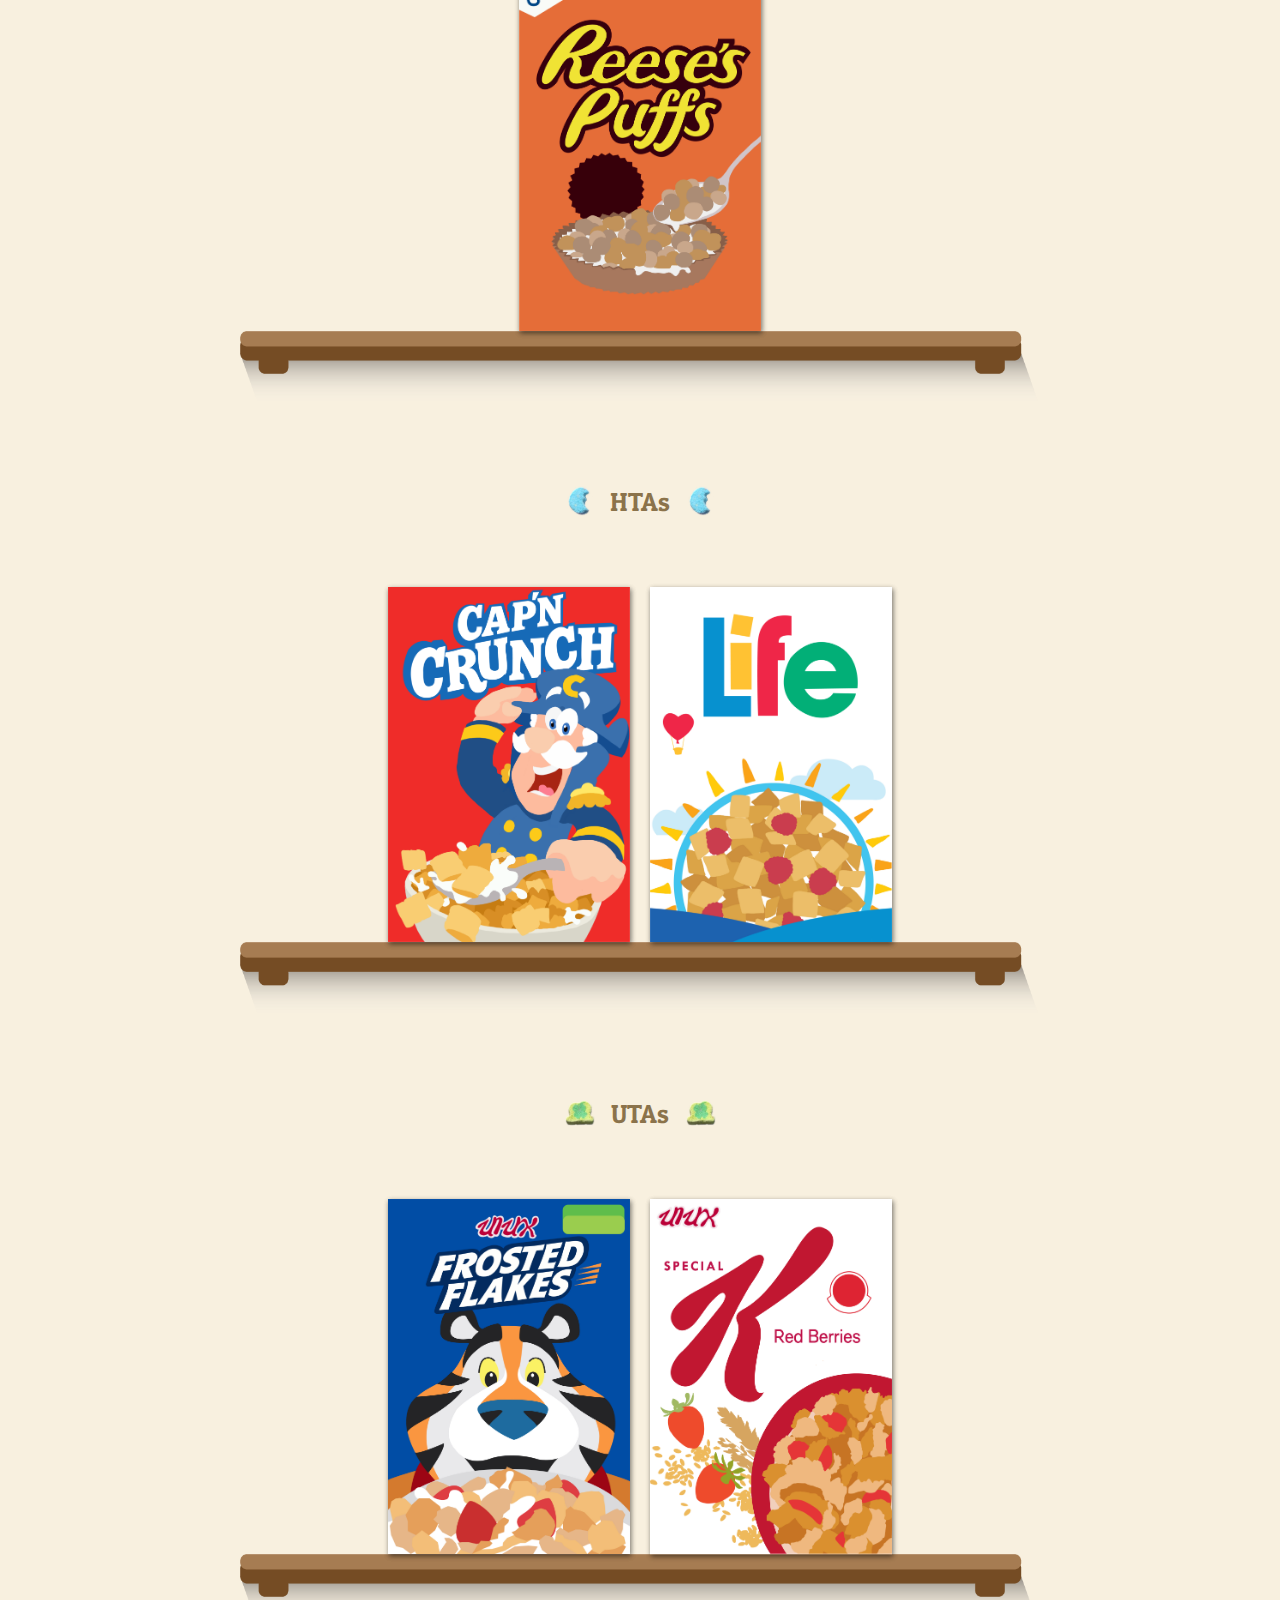
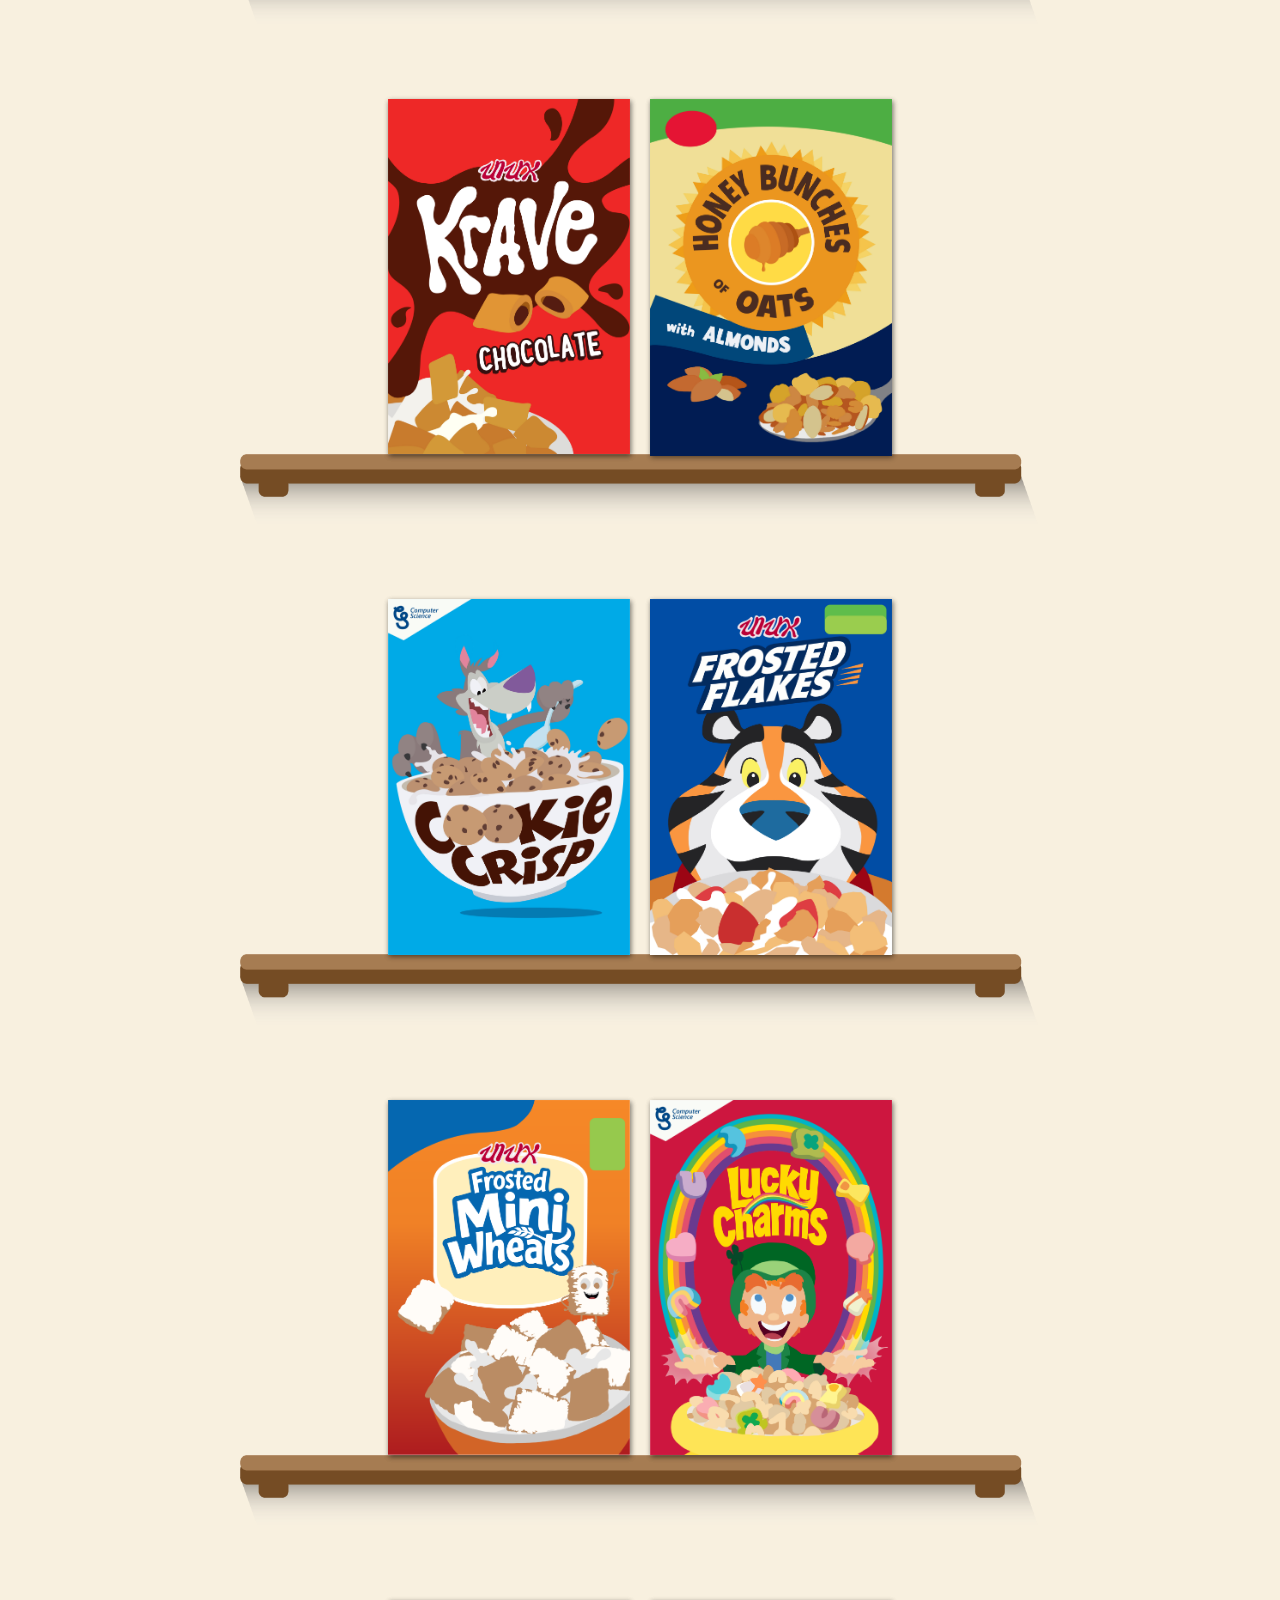
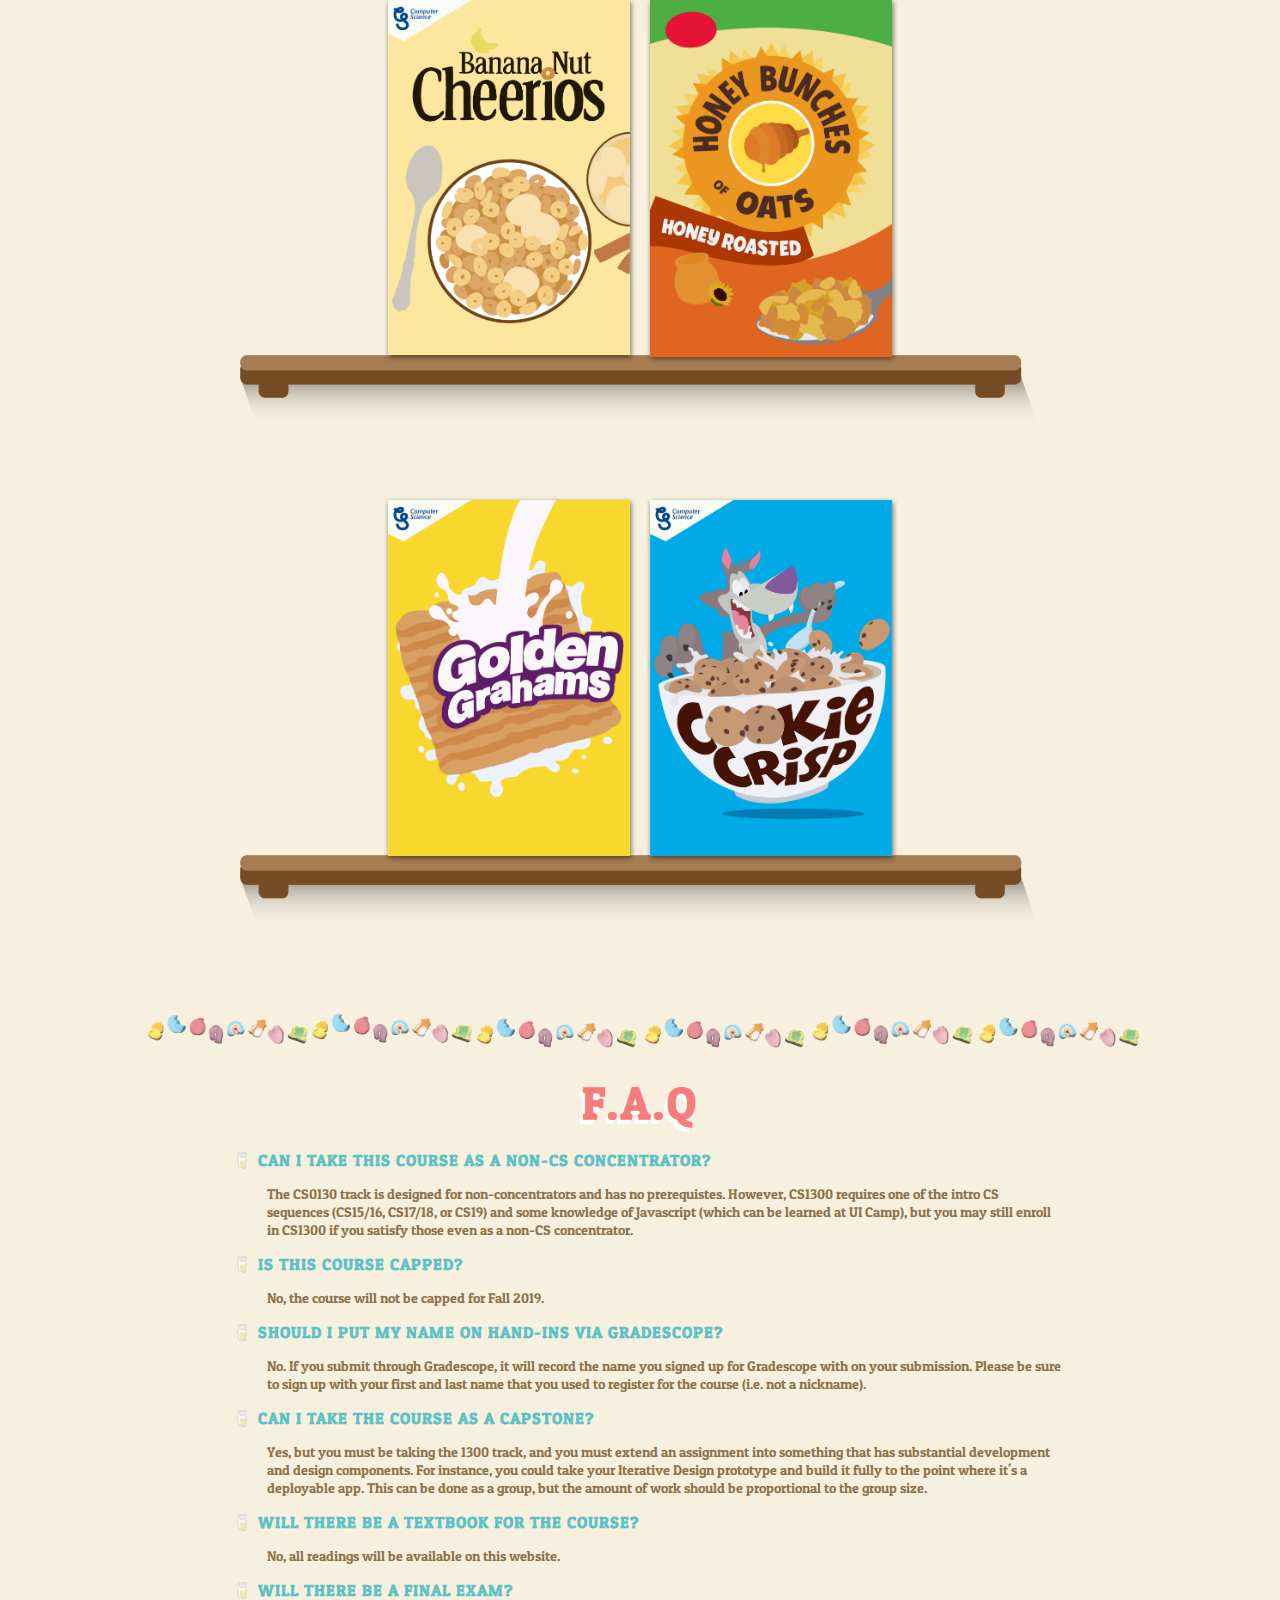
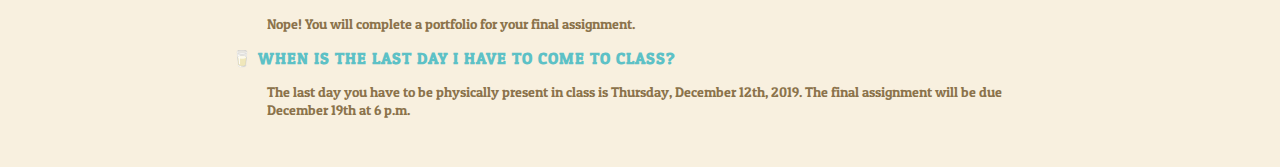
==== commit 3c8fa3fb: "website as of semester start!" ====
--- a/index.html
+++ b/index.html
@@ -26,7 +26,7 @@
       <div id="lablink" class="linkbox" style="background-color: #f5ce5b">LABS</div>
       <div id="stafflink" class="linkbox" style="background-color: #5dc1c6">STAFF</div>
       <div id="faqlink" class="linkbox" style="background-color: #f77c7c">F.A.Q</div>
-      <div class="linkbox" style="background-color: #f5ce5b"><a href="https://piazza.com/brown/fall2018/csci1300">PIAZZA</a></div>
+      <div class="linkbox" style="background-color: #f5ce5b"><a href="https://piazza.com/brown/fall2019/csci1300" target="_blank">PIAZZA</a></div>
     </div>
 
     <div class="cerealborder"><img src="images/luckycharmband.png"/></div>
@@ -69,6 +69,12 @@
           but not vice versa. Note that due to both courses having the same lecture,
           all students will see everyone in both courses, and sometimes work
           with students in the other course number. <br><br>
+
+          🥄 RISD students interested in taking the course should fill out the 
+          <a href="https://risdregistrar.files.wordpress.com/2019/05/brown-cross-reg-5-2019.pdf">
+          RISD at Brown Cross Registration Form</a> and bring it to the first day of 
+          class to be signed by the professor.
+          <br><br>
 
           🥄 UI Camp happens in the first weekend of class. UI Camp is a 2-day
           bootcamp that teaches you all about the basics of UI softwares. Each
@@ -102,18 +108,17 @@
     </script>
 
     <div class="content">
-        <div class="important-note"> Course documents will be available starting September 4th, 2019. </div><br>
       <div id="documents">
         <div id="documentlinks">
-          <div class="documentlink">Collaboration Policy</div>
-          <div class="documentlink">Course Missive</div>
-          <div class="documentlink">Regrade Request</div>
-          <div class="documentlink">Software Guide</div>
-          <div class="documentlink">Syllabus</div>
-          <div class="documentlink">Style Guide</div>
-          <!-- <div class="documentlink"><a href="https://goo.gl/forms/PWwJMX5NTBqC3bqh2">Feedback Form</a></div> -->
+          <div class="documentlink"><a href="coursedocuments/syllabusAndPolicies.pdf">Syllabus & Policies</a></div>
+          <div class="documentlink"><a href="https://forms.gle/qy5yVL8wKDtWsQFy6">Public Submission Form</a></div>
+          <div class="documentlink"><a href="https://forms.gle/HcN1FTzW3MfLsUi6A">Regrade Request Form</a></div>
+          <div class="documentlink"><a href="coursedocuments/styleGuide.pdf">Style Guide</a></div>
+          <div class="documentlink"><a href="coursedocuments/softwareGuide.pdf">Software Guide</a></div>
           <div class="documentlink"><a href="coursedocuments/UICampInfo.pdf">UI Camp Info</a></div>
-          <div class="documentlink">Intro Quiz</div>
+          <div class="documentlink"><a href="https://forms.gle/AUvcLVM4yjRjQr896">Intro Quiz</a></div>
+          <div class="documentlink"><a href="https://forms.gle/C5AU2DvCPpVWgrcv8">Dean's / Doctor's Note Form</a></div>
+            <!-- <div class="documentlink"><a href="https://goo.gl/forms/PWwJMX5NTBqC3bqh2">Feedback Form</a></div> --> 
         </div>
       </div>
     </div>
@@ -142,98 +147,98 @@
             </tr>
             <tr>
               <td class="date">09/05</td>
-              <td class="assignmentname"><a href="">Introduction</a></td>
+              <td class="assignmentname">Introduction</td>
               <td></td>
             </tr>
             <tr>
               <td class="date">09/10</td>
-              <td class="assignmentname"><a href="">History</a></td>
+              <td class="assignmentname">History</td>
               <td></td>
             </tr>
             <tr>
               <td class="date">09/12</td>
-              <td class="assignmentname"><a href="">Affordances</a></td>
-              <td>Reading: Portfolios 
+              <td class="assignmentname">Affordances</td>
+              <td>Reading: Portfolios <a href="readings/portfolios.pdf">[PROMPT]</a> AND <a href="https://forms.gle/AUvcLVM4yjRjQr896">Intro Quiz</a>
                 <!-- [<a href="readings/PortfoliosReadingPrompt.pdf">PROMPT</a>] -->
               </td> 
             </tr>
             <tr>
               <td class="date">09/17</td>
-              <td class="assignmentname"><a href="">Models</a></td>
+              <td class="assignmentname">Models</td>
               <td></td>
             </tr>
             <tr>
               <td class="date">09/19</td>
-              <td class="assignmentname"><a href="">Understanding</a></td>
-              <td>Assignment: Everyday UI 
+              <td class="assignmentname">Understanding</td>
+              <td>Assignment: Everyday UI AND Reading: Norman - Design
                 <!-- [<a href="assignments/EverydayUI.pdf">HANDOUT</a>] AND Reading: Design (Norman) [<a href="readings/NormanDesignReadingPrompt.pdf">PROMPT</a>] [<a href="readings/NormanDesignReading.pdf">READING</a>] -->
               </td>
             </tr>
             <tr>
               <td class="date">09/24</td>
-              <td class="assignmentname"><a href="">Typography</a></td>
+              <td class="assignmentname">Typography</td>
               <td></td>
             </tr>
             <tr>
               <td class="date">09/26</td>
-              <td class="assignmentname"><a href="">Visual Design</a></td>
+              <td class="assignmentname">Visual Design</td>
               <td>Reading: About Face (Cooper) 
                 <!-- [<a href="readings/CooperReadingPrompt.pdf">PROMPT</a>] [<a href="readings/CooperPersonasUndoReading.pdf">READING</a>] -->
               </td>
             </tr>
             <tr>
               <td class="date">10/01</td>
-              <td class="assignmentname"><a href="">Layout</a> <a href="">[grid example]</a></td>
+              <td class="assignmentname">Layout</td>
               <td></td>
             </tr>
             <tr>
               <td class="date">10/03</td>
-              <td class="assignmentname"><a href="">Prototyping</a></td>
-              <td>Assignment: Personas &amp; Storyboarding 
+              <td class="assignmentname">Prototyping</td>
+              <td>Assignment: Personas &amp; Storyboarding AND Reading: Vignelli
                 <!-- [<a href="assignments/PersonasStoryboarding.pdf">HANDOUT</a>], Reading: Canon (Vignelli) [<a href="https://www.vignelli.com/canon.pdf">READING</a>] -->
               </td>
             </tr> 
             <tr>
               <td class="date">10/08</td>
-              <td class="assignmentname"><a href="">Evaluation</a> <a href="">[examples]</a></td>
+              <td class="assignmentname">Evaluation</td>
               <td></td>
             </tr>
             <tr>
               <td class="date">10/10</td>
-              <td class="assignmentname"><a href="">Usability Testing</a> </td>
+              <td class="assignmentname">Usability Testing</td>
               <td>Reading: Sketching (Buxton)</td>
             </tr>
             <tr>
               <td class="date">10/15</td>
-              <td class="assignmentname"><a href="">Analysis</a></td>
+              <td class="assignmentname">Analysis</td>
               <td></td>
             </tr>
             <tr>
               <td class="date">10/17</td>
-              <td class="assignmentname"><a href="">Visitors!</a></td>
+              <td class="assignmentname">Visitors!</td>
               <td>Assignment: Redesign 
                 <!-- [<a href="assignments/Redesign.pdf">HANDOUT</a>] -->
               </td>
             </tr>
             <tr>
               <td class="date">10/22</td>
-              <td class="assignmentname"><a href="">GUI</a></td>
+              <td class="assignmentname">GUI</td>
               <td></td>
             </tr>
             <tr>
               <td class="date">10/24</td>
-              <td class="assignmentname"><a href="">Interaction</td>
+              <td class="assignmentname">Interaction</td>
               <td>Reading: Koomen</td>
             </tr>
             <tr>
               <td class="date">10/29</td>
-              <td class="assignmentname"><a href="">Navigation</a></td>
+              <td class="assignmentname">Navigation</td>
               <td></td>
             </tr>
             <tr>
               <td class="date">10/31</td>
-              <td class="assignmentname"><a href="">Pointing</a></td>
-              <td>Assignment: A/B Testing 
+              <td class="assignmentname">Pointing</td>
+              <td>Assignment: A/B Testing & Eye Tracking
                 <!-- [<a href="assignments/130-ABTestingUserTesting.pdf">130 HANDOUT</a>] [<a href="assignments/1300-ABTestingUserTesting.pdf">1300 HANDOUT</a>] -->
               </td>
             </tr>
@@ -244,31 +249,31 @@
             </tr>
             <tr>
               <td class="date">11/07</td>
-              <td class="assignmentname"><a href="">Natural</a></td>
+              <td class="assignmentname">Natural</td>
               <td>Reading: Input (Buxton) 
               <!-- [<a href="readings/BuxtonInputReadingPrompt.pdf">PROMPT</a>] [<a href="readings/BuxtonInputReading.pdf">READING</a>] -->
               </td>
             </tr>
             <tr>
               <td class="date">11/12</td>
-              <td class="assignmentname"><a href="">Output + React</a></td>
+              <td class="assignmentname">Output + React</td>
               <td></td>
             </tr>
             <tr>
               <td class="date">11/14</td>
               <td class="assignmentname">Crits</td>
-              <td> IDE Crits
-              </td></td>
+              <td> IDE Crits AND Reading: Goffman and Eggers
+              </td>
             </tr>
             <tr>
               <td class="date">11/19</td>
-              <td class="assignmentname"><a href="">Emotion</a></td>
+              <td class="assignmentname">Emotion</td>
               <td></td>
             </tr>
             <tr>
               <td class="date">11/21</td>
-              <td class="assignmentname"><a href="">Social</a></td>
-              <td>Assignment: Iterative Design AND Reading: Goffman and Eggers 
+              <td class="assignmentname">Social</td>
+              <td>Assignment: Iterative Design & User Testing 
                 <!-- [<a href="assignments/130-IterativeDesign.pdf">130 HANDOUT</a>] [<a href="assignments/1300-IterativeDesign.pdf">1300 HANDOUT</a>] -->
                 <!-- [<a href="readings/GoffmanEggersReadingPrompt.pdf">PROMPT</a>] [<a href="readings/Goffman.pdf">GOFFMAN</a>] [<a href="https://www.nytimes.com/2013/09/29/magazine/dave-eggers-fiction.html">EGGERS</a>] -->
               </td>
@@ -290,7 +295,7 @@
             </tr>
             <tr>
               <td class="date">12/05</td>
-              <td class="assignmentname"><a href="">Onboarding</a></td>
+              <td class="assignmentname">Onboarding</td>
               <td>Assignment: Development (1300) or Input (130)
                 <!-- [<a href="assignments/Development.pdf">HANDOUT</a>] or Input (130) [<a href="assignments/Input.pdf">HANDOUT</a>] -->
               </td>
@@ -330,9 +335,9 @@
 
           <table id="guestspeakertable">
             <tr><th>Guest Speaker</th><th>Affiliation &amp; Title</th><th>Day</th></tr>
-            <tr><td class="assignmentname">Sharon Lo</td><td>Ethics @ Microsoft</td><td class="date">October 10th</td></tr>
-            <tr><td class="assignmentname">Frank Bentley</td><td>UX Researcher at Yahoo</td><td class="date">October 17th</td></tr>
-            <tr><td class="assignmentname">Jill Woelfer</td><td>UX Researcher at Google</td><td class="date">October 17th</td></tr>
+            <tr><td class="assignmentname">Sharon Lo</td><td>Program Manager II, Ethics & Society - Microsoft</td><td class="date">October 10th</td></tr>
+            <tr><td class="assignmentname">Frank Bentley</td><td>Distinguished User Researcher at Yahoo</td><td class="date">October 17th</td></tr>
+            <tr><td class="assignmentname">Jill Woelfer</td><td>Sr. UX Researcher at Google</td><td class="date">October 17th</td></tr>
             <tr><td class="assignmentname">Name TBA</td><td>Position TBA</td><td class="date">Date TBA</td></tr>
           </table>
         </div>
@@ -353,7 +358,7 @@
   </script>
 
   <div class="content">
-      <div class="important-note" style="color: #5dc1c6"> NOTE: "INTM" = Intermediate Step Due</div>
+      <div class="important-note" style="color: #5dc1c6"> NOTE: "INTM" = Intermediate Step Due (Optional)</div>
     <div id="assignments">
       <br>
       <div class="assignment-wrapper">
@@ -364,7 +369,7 @@
             <div class="title-text"><br>Everyday UI</div>
           </div>
           <div class="assignment-details">
-            <div class="handout" style="text-align: center"><a href="assignments/EverydayUI.pdf">Handout</a></div><br>
+            <div class="handout" style="text-align: center">Handout</div><br>
             <div class="columnwrapper">
               <div class="column1">Out <br> INTM <br> Due <br> Late</div>
               <div class="column2">09/05<br>09/12<br>09/19<br>09/22</div>
@@ -378,7 +383,7 @@
             <div class="title-text">Personas &amp;<br>Storyboarding</div>
           </div>
           <div class="assignment-details">
-            <div class="handout" style="text-align: center"><a href="assignments/PersonasStoryboarding.pdf">Handout</a></div> <br>
+            <div class="handout" style="text-align: center">Handout</div> <br>
             <div class="columnwrapper">
               <div class="column1">Out <br> INTM <br> Due <br> Late</div>
               <div class="column2">09/19<br>TBD<br>10/03<br>10/06</div>
@@ -392,7 +397,7 @@
             <div class="title-text"><br>Redesign</div>
           </div>
           <div class="assignment-details">
-            <div class="handout" style="text-align: center"><a href="assignments/Redesign.pdf">Handout</a></div> <br>
+            <div class="handout" style="text-align: center">Handout</div> <br>
             <div class="columnwrapper">
               <div class="column1">Out <br> INTM <br> Due <br> Late</div>
               <div class="column2">10/03<br>TBD<br>10/17<br>10/20</div>
@@ -403,12 +408,12 @@
         <div class="assignment-card">
           <img class="milk-carton" src="images/milk.png">
           <div class="assignment-title" style="right: 16px;">
-            <div class="title-text">A/B Testing &amp;<br>User Testing</div>
+            <div class="title-text">A/B Testing &amp;<br>Eye Tracking</div>
           </div>
           <div class="assignment-details">
-            <div class="handout" style="text-align: center"><a href="assignments/130-ABTestingUserTesting.pdf">130 Handout</a><br>
-              <a href="assignments/1300-ABTestingUserTesting.pdf">1300 Handout</a><br>
-              <a href="assignments/ABTestingGearUp.pdf">Gear-Up Slides</a></div> <br>
+            <div class="handout" style="text-align: center">130 Handout<br>
+              1300 Handout<br>
+              Gear-Up Slides</div> <br>
               <div class="columnwrapper">
                 <div class="column1">Out <br> INTM <br> Due <br> Late</div>
                 <div class="column2">10/17<br>TBD<br>10/31<br>11/03</div>
@@ -418,16 +423,16 @@
           <!--Iterative Design-->
           <div class="assignment-card">
             <img class="milk-carton" src="images/milk.png">
-            <div class="assignment-title" style="right: 35px;">
-              <div class="title-text">Iterative<br>Design</div>
+            <div class="assignment-title" style="font-size: 16px; right: 0px;">
+              <div class="title-text">Iterative Design<br>&amp; User Testing</div>
             </div>
             <div class="assignment-details">
-              <div class="handout" style="text-align: center"><a href="assignments/130-IterativeDesign.pdf">130 Handout</a><br>
-                <a href="assignments/1300-IterativeDesign.pdf">1300 Handout</a><br>
-                <a href="assignments/IterativeDesignGearUp.pdf">Gear-Up Slides</a></div> <br>
+              <div class="handout" style="text-align: center">130 Handout<br>
+                1300 Handout<br>
+                Gear-Up Slides</div> <br>
                 <div class="columnwrapper">
                   <div class="column1">Out <br> INTM <br> Due <br> Late</div>
-                  <div class="column2">10/31<br>TBD<br>11/14<br>11/17</div>
+                  <div class="column2">10/31<br>TBD<br>11/21<br>11/24</div>
                 </div>
               </div>
             </div>
@@ -439,9 +444,9 @@
             </div>
             <div class="assignment-details">
               <div class="handout" style="text-align: center">
-                <a href="assignments/Input.pdf">130 Handout</a><br>
-                <a href="assignments/Development.pdf">1300 Handout</a><br>
-                <a href="assignments/DevelopmentGearUp.pdf">Gear-Up Slides</a></div> <br>
+                130 Handout<br>
+                1300 Handout<br>
+                Gear-Up Slides</div> <br>
               <div class="columnwrapper">
                 <div class="column1">Out <br> INTM <br> Due <br> Late</div>
                 <div class="column2">11/14<br>11/26<br>12/05<br>12/08</div>
@@ -456,8 +461,8 @@
             </div>
             <div class="assignment-details">
               <div class="handout" style="text-align: center">
-                <a href="assignments/Final.pdf">Handout</a><br>
-                <a href="assignments/PortfolioReviewGuide.pdf">Guide</a>
+                Handout<br>
+                Guide
               </div> <br>
               <div class="columnwrapper">
                 <div class="column1">Out <br> INTM <br> Due <br> Late</div>
@@ -769,21 +774,29 @@
         </div>
 
         <div id="professorwrapper">
-          <div class="tabox" onmouseenter="showInfo(0)" onmouseleave="showCereal(0)">
-              <div class="tacereal" id="box0" onmousedown="toggleBox(0, true)">
+          <div class="boxesandshelf">
+            <div class="boxrow">
+              <div class="tabox" onmouseenter="showInfo(0)" onmouseleave="showCereal(0)">
+                <div class="tacereal" id="box0" onmousedown="toggleBox(0, true)">
                   <img src="images/reesesPuffs.png"/>
-              </div>
-              <div class="tainfo" id="info0" style="display:none" onmousedown="toggleBox(0, false)">
-                  <img src="staff/miiPlaceholder.png"/>
-                  <div class="name">Jeff Huang</div>
-                  <div class="login">(jeff)</div>
-                  <div class="bio">Hours: Tuesdays 2:30 - 4:00 p.m. <br> Office: CIT 244</div>
-              </div>
+                </div>
+                <div class="tainfo" id="info0" style="display:none" onmousedown="toggleBox(0, false)">
+                  <img class="taimg" src="staff/jeffCropped.jpg"/>
+                  <div class="tainfobox">
+                    <span class="name">Jeff Huang</span>
+                    <span class="login">(jeff)</span>
+                    <div class="bio">Hours: Tuesdays 2:30 - 4:00 p.m. <br> Office: CIT 245</div>
+                  </div>
+                </div>
+              </div>
+            </div>
+            <div class="shelfwrapper"><img src="images/shelf.png"/></div>
           </div>
           <br>
-          <div class="shelfwrapper"><img src="images/shelf.png"/></div>
-        </div>
-
+          <br>
+        </div>
+
+        <br>
         <div id="htabarwrapper">
           <img class="marshmallowimg" src="images/moonMarshmallow.png"/>
           <div id="htaname" class="shelfname">HTAs</div>
@@ -791,36 +804,45 @@
         </div>
 
         <div id="htawrapper">
-          <div class="tabox" onmouseenter="showInfo(1)" onmouseleave="showCereal(1)">
-            <div class="tacereal" id="box1" onmousedown="toggleBox(1, true)">
-                <img src="images/capnCrunch.png"/>
-            </div>
-            <div class="tainfo" id="info1" style="display:none" onmousedown="toggleBox(1, false)">
-                <img src="staff/miiPlaceholder.png"/>
-                <div class="name">Esther (Ji Won) Choi</div>
-                <div class="login">(jchoi40)</div>
-                <div class="bio">Senior concentrating in CS. Born in Seoul, 
-                  raised in Boston. Music lover. Supporter of pineapple on pizza.</div>
-            </div>
-          </div>
-          <div class="tabox" onmouseenter="showInfo(2)" onmouseleave="showCereal(2)">
-            <div class="tacereal" id="box2" onmousedown="toggleBox(2, true)">
-                <img src="images/life.jpg"/>
-            </div>
-            <div class="tainfo" id="info2" style="display:none" onmousedown="toggleBox(2, false)">
-                <img src="staff/miiPlaceholder.png"/>
-                <div class="name">Heidi Erwin</div>
-                <div class="login">(herwin)</div>
-                <div class="bio">Junior concentrating in Game Design and Development. 
-                  Always on the lookout for good riddles.
-                  Enjoys long walks, sunrise, drinking hot water, and generally living like an 80-year-old.
-                </div>
-            </div>
-          </div>
-          <br>
-          <div class="shelfwrapper"><img src="images/shelf.png"/></div>
-        </div>
-
+          <div class="boxesandshelf">
+            <div class="boxrow">
+              <div class="tabox" onmouseenter="showInfo(1)" onmouseleave="showCereal(1)">
+                <div class="tacereal" id="box1" onmousedown="toggleBox(1, true)">
+                    <img src="images/capnCrunch.png"/>
+                </div>
+                <div class="tainfo" id="info1" style="display:none" onmousedown="toggleBox(1, false)">
+                    <img class="taimg" src="staff/estherCropped.jpg"/>
+                    <div class="tainfobox">
+                      <span class="name">Esther (Ji Won) Choi</span>
+                      <span class="login">(jchoi40)</span>
+                      <div class="bio">Senior concentrating in CS. Born in Seoul, 
+                      raised in Boston. Music lover. Supporter of pineapple on pizza.</div>
+                    </div>
+                </div>
+              </div>
+              <div class="tabox" onmouseenter="showInfo(2)" onmouseleave="showCereal(2)">
+                <div class="tacereal" id="box2" onmousedown="toggleBox(2, true)">
+                    <img src="images/life.jpg"/>
+                </div>
+                <div class="tainfo" id="info2" style="display:none" onmousedown="toggleBox(2, false)">
+                    <img class="taimg" src="staff/heidiCropped.jpg"/>
+                    <div class="tainfobox">
+                      <span class="name">Heidi Erwin</span>
+                      <span class="login">(herwin)</span>
+                      <div class="bio">Junior concentrating in Game Design and Development. 
+                        Always on the lookout for good riddles.
+                        Enjoys long walks, sunrise, drinking hot water, and generally living like an 80-year-old.
+                      </div>
+                    </div>
+                </div>
+            </div>
+          </div>
+            <div class="shelfwrapper"><img src="images/shelf.png"/></div>
+            </div>
+            <br>
+            <br>
+        </div>
+        <br>
         <div id="utabarwrapper">
           <img class="marshmallowimg" src="images/cloverMarshmallow.png"/>
           <div id="utaname" class="shelfname">UTAs</div>
@@ -828,174 +850,237 @@
         </div>
 
         <div id="tawrapper">
-          <div class="tabox" onmouseenter="showInfo(3)" onmouseleave="showCereal(3)">
-            <div class="tacereal" id="box3" onmousedown="toggleBox(3, true)">
+
+          <div class="boxesandshelf">
+            <div class="boxrow">
+            <div class="tabox" onmouseenter="showInfo(3)" onmouseleave="showCereal(3)">
+              <div class="tacereal" id="box3" onmousedown="toggleBox(3, true)">
                 <img src="images/frostedFlakes.jpg"/>
-            </div>
-            <div class="tainfo" id="info3" style="display:none" onmousedown="toggleBox(3, false)">
-                <img src="staff/miiPlaceholder.png"/>
-                <div class="name">Angel Suet Yan Cheung</div>
-                <div class="login">(ascheung)</div>
-                <div class="bio">Senior concentrating in CS from Hong Kong. Enjoys being in VR 
-                  and riding electric skateboards, but not at the same time.</div>
-            </div>
-          </div>
-          <div class="tabox" onmouseenter="showInfo(4)" onmouseleave="showCereal(4)">
-            <div class="tacereal" id="box4" onmousedown="toggleBox(4, true)">
+              </div>
+              <div class="tainfo" id="info3" style="display:none" onmousedown="toggleBox(3, false)">
+                <img class="taimg" src="staff/angelCropped.jpg"/>
+                <div class="tainfobox">
+                  <span class="name">Angel Cheung</span>
+                  <span class="login">(ascheung)</span>
+                  <div class="bio">Senior concentrating in CS from Hong Kong. Enjoys being in VR 
+                    and riding electric skateboards, but not at the same time.
+                  </div>
+                </div>
+              </div>
+            </div>
+            <div class="tabox" onmouseenter="showInfo(4)" onmouseleave="showCereal(4)">
+              <div class="tacereal" id="box4" onmousedown="toggleBox(4, true)">
                 <img src="images/specialK.png"/>
-            </div>
-            <div class="tainfo" id="info4" style="display:none" onmousedown="toggleBox(4, false)">
-                <img src="staff/miiPlaceholder.png"/>
-                <div class="name">Christopher Nivera</div>
-                <div class="login">(cnivera)</div>
-                <div class="bio">Junior studying CS and pre-med. Game enthusiast and a sucker for anything spicy.</div>
-            </div>
+              </div>
+              <div class="tainfo" id="info4" style="display:none" onmousedown="toggleBox(4, false)">
+                <img class="taimg" src="staff/chrisCropped.jpg"/>
+                <div class="tainfobox">
+                  <span class="name">Christopher Nivera</span>
+                  <span class="login">(cnivera)</span>
+                  <div class="bio">Junior studying CS and pre-med. Game enthusiast and a sucker for anything spicy.
+                  </div>
+                </div>
+              </div>
+            </div>
+          </div>
+          <div class="shelfwrapper"><img src="images/shelf.png"/></div>
           </div>
           <br>
+          <br>
+
+          <div class="boxesandshelf">
+            <div class="boxrow">
+              <div class="tabox" onmouseenter="showInfo(5)" onmouseleave="showCereal(5)">
+                <div class="tacereal" id="box5" onmousedown="toggleBox(5, true)">
+                  <img src="images/krave.jpg"/>
+                </div>
+                <div class="tainfo" id="info5" style="display:none" onmousedown="toggleBox(5, false)">
+                  <img class="taimg" src="staff/datCropped.jpg"/>
+                  <div class="tainfobox">
+                    <span class="name">Dat-Thanh Nguyen</span>
+                    <span class="login">(dnguye40)</span>
+                    <div class="bio">Junior doing CS and premed. Capable of staying up for 36 hours 
+                      straight and then sleeping for 16--all in the same day. Jack of some trades, 
+                      master of hot pot, video games, and cosmic horror. 
+                    </div>
+                  </div>
+                </div>
+              </div>
+              <div class="tabox" onmouseenter="showInfo(6)" onmouseleave="showCereal(6)">
+                <div class="tacereal" id="box6" onmousedown="toggleBox(6, true)">
+                  <img src="images/honeyBunchesWithAlmonds.jpg"/>
+                </div>
+                <div class="tainfo" id="info6" style="display:none" onmousedown="toggleBox(6, false)">
+                  <img class="taimg" src="staff/ericCropped.jpg"/>
+                  <div class="tainfobox">
+                    <span class="name">Eric Elliott</span>
+                    <span class="login">(eelliot2)</span>
+                    <div class="bio">junior studying cs and lit arts. from maryland, with a 
+                    love for old bay to prove it. lover of dogs, enjoyer of music, sitcom enthusiast.
+                    </div>
+                  </div>
+                </div>
+              </div>
+            </div>
+            <div class="shelfwrapper"><img src="images/shelf.png"/></div>
+          </div>
+          <br>
+          <br>
+
+          <div class="boxesandshelf">
+            <div class="boxrow">
+              <div class="tabox" onmouseenter="showInfo(7)" onmouseleave="showCereal(7)">
+                <div class="tacereal" id="box7" onmousedown="toggleBox(7, true)">
+                  <img src="images/cookieCrisp.jpg"/>
+                </div>
+                <div class="tainfo" id="info7" style="display:none" onmousedown="toggleBox(7, false)">
+                  <img class="taimg" src="staff/eugyCropped.jpg"/>
+                  <div class="tainfobox">
+                    <span class="name">Eugy Han</span>
+                    <span class="login">(ehan8)</span>
+                    <div class="bio">Hi I’m Eugy, a Senior CogSci concentrator born in South Korea 
+                        and raised in Israel, Germany, Venezuela, Uruguay, and Mexico. 
+                        I enjoy writing sad Sci-Fi stories and spending time in virtual worlds.
+                    </div>
+                  </div>
+                </div>
+              </div>
+              <div class="tabox" onmouseenter="showInfo(8)" onmouseleave="showCereal(8)">
+                <div class="tacereal" id="box8" onmousedown="toggleBox(8, true)">
+                  <img src="images/frostedFlakes.jpg"/>
+                </div>
+                <div class="tainfo" id="info8" style="display:none" onmousedown="toggleBox(8, false)">
+                  <img class="taimg" src="staff/gabbyCropped.jpg"/>
+                  <div class="tainfobox">
+                    <span class="name">Gabriela Asuncion</span>
+                    <span class="login">(gasuncio)</span>
+                    <div class="bio">Junior concentrating in CS. Dog, coffee, and dance addict 
+                        from the SF Bay Area. Puts way too much effort into Spotify playlists 
+                        with &lt; 1 follower. 
+                    </div>
+                  </div>
+                </div>
+              </div>
+            </div>
+            <div class="shelfwrapper"><img src="images/shelf.png"/></div>
+          </div>
+          <br>
+          <br>
+
+          <div class="boxesandshelf">
+            <div class="boxrow">
+              <div class="tabox" onmouseenter="showInfo(9)" onmouseleave="showCereal(9)">
+                <div class="tacereal" id="box9" onmousedown="toggleBox(9, true)">
+                    <img src="images/miniWheats.png"/>
+                </div>
+                <div class="tainfo" id="info9" style="display:none" onmousedown="toggleBox(9, false)">
+                  <img class="taimg" src="staff/jennaCropped.jpg"/>
+                  <div class="tainfobox">
+                    <span class="name">Jenna Soenksen</span>
+                    <span class="login">(jsoenkse)</span>
+                    <div class="bio">Senior concentrating in CS with an interest in art and animation. 
+                      Born and raised in San Diego, CA. Avid dog and cat lover, sea turtle enthusiast, 
+                      and candy connoisseur.
+                    </div>
+                  </div>
+                </div>
+              </div>
+              <div class="tabox" onmouseenter="showInfo(10)" onmouseleave="showCereal(10)">
+                <div class="tacereal" id="box10" onmousedown="toggleBox(10, true)">
+                  <img src="images/luckyCharms.png"/>
+                </div>
+                <div class="tainfo" id="info10" style="display:none" onmousedown="toggleBox(10, false)">
+                  <img class="taimg" src="staff/katCropped.jpg"/>
+                  <div class="tainfobox">
+                    <span class="name">Kat Chai</span>
+                    <span class="login">(kchai1)</span>
+                    <div class="bio">Senior studying CS-Econ with an interest in graphic design. 
+                      Has a soft spot for Milano cookies, especially the orange chocolate ones.
+                    </div>
+                  </div>
+                </div>
+              </div>
+            </div>
           <div class="shelfwrapper"><img src="images/shelf.png"/></div>
-
-          <div class="tabox" onmouseenter="showInfo(5)" onmouseleave="showCereal(5)">
-            <div class="tacereal" id="box5" onmousedown="toggleBox(5, true)">
-                <img src="images/krave.jpg"/>
-            </div>
-            <div class="tainfo" id="info5" style="display:none" onmousedown="toggleBox(5, false)">
-                <img src="staff/miiPlaceholder.png"/>
-                <div class="name">Dat-Thanh Nguyen</div>
-                <div class="login">(dnguye40)</div>
-                <div class="bio">Junior doing CS and premed. Capable of staying up for 36 hours 
-                  straight and then sleeping for 16--all in the same day. Jack of some trades, 
-                  master of hot pot, video games, and cosmic horror. </div>
-            </div>
-          </div>
-          <div class="tabox" onmouseenter="showInfo(6)" onmouseleave="showCereal(6)">
-            <div class="tacereal" id="box6" onmousedown="toggleBox(6, true)">
-                <img src="images/honeyBunchesWithAlmonds.jpg"/>
-            </div>
-            <div class="tainfo" id="info6" style="display:none" onmousedown="toggleBox(6, false)">
-                <img src="staff/miiPlaceholder.png"/>
-                <div class="name">Eric Elliott</div>
-                <div class="login">(eelliot2)</div>
-                <div class="bio">junior studying cs and lit arts. from maryland, with a 
-                  love for old bay to prove it. lover of dogs, enjoyer of music, sitcom enthusiast.</div>
-            </div>
           </div>
           <br>
+          <br>
+         
+          <div class="boxesandshelf">
+            <div class="boxrow">
+              <div class="tabox" onmouseenter="showInfo(11)" onmouseleave="showCereal(11)">
+                <div class="tacereal" id="box11" onmousedown="toggleBox(11, true)">
+                  <img src="images/bananaNutCheerios.png"/>
+                </div>
+                <div class="tainfo" id="info11" style="display:none" onmousedown="toggleBox(11, false)">
+                  <img class="taimg" src="staff/lauraCropped.jpg"/>
+                  <div class="tainfobox">
+                    <span class="name">Laura Wilson</span>
+                    <span class="login">(lwilson7)</span>
+                    <div class="bio">Junior from Johnston, Rhode Island concentrating in Computer Science. 
+                      Loves the visual arts, my cats, and PVDonuts. Big fan of free cold brew. 
+                    </div>
+                  </div>
+                </div>
+              </div>
+              <div class="tabox" onmouseenter="showInfo(12)" onmouseleave="showCereal(12)">
+                <div class="tacereal" id="box12" onmousedown="toggleBox(12, true)">
+                  <img src="images/honeyBunches.jpg"/>
+                </div>
+                <div class="tainfo" id="info12" style="display:none" onmousedown="toggleBox(12, false)">
+                  <img class="taimg" src="staff/reetCropped.jpg"/>
+                  <div class="tainfobox">
+                    <span class="name">Reet Agrawal</span>
+                    <span class="login">(ragrawal)</span>
+                    <div class="bio">Hi! I'm a junior from India concentrating in CS and (hopefully!) 
+                        visual arts. I have a strange obsession with palindromes. Was it a cat I saw?
+                    </div>
+                  </div>
+                </div>
+              </div>
+            </div>
           <div class="shelfwrapper"><img src="images/shelf.png"/></div>
-
-          <div class="tabox" onmouseenter="showInfo(7)" onmouseleave="showCereal(7)">
-            <div class="tacereal" id="box7" onmousedown="toggleBox(7, true)">
-                <img src="images/cookieCrisp.jpg"/>
-            </div>
-            <div class="tainfo" id="info7" style="display:none" onmousedown="toggleBox(7, false)">
-                <img src="staff/miiPlaceholder.png"/>
-                <div class="name">Eugy Han</div>
-                <div class="login">(ehan8)</div>
-                <div class="bio">Hi I’m Eugy, a Senior CogSci concentrator born in South Korea 
-                  and raised in Israel, Germany, Venezuela, Uruguay, and Mexico. 
-                  I enjoy writing sad Sci-Fi stories and spending time in virtual worlds.</div>
-            </div>
-          </div>
-          <div class="tabox" onmouseenter="showInfo(8)" onmouseleave="showCereal(8)">
-            <div class="tacereal" id="box8" onmousedown="toggleBox(8, true)">
-                <img src="images/frostedFlakes.jpg"/>
-            </div>
-            <div class="tainfo" id="info8" style="display:none" onmousedown="toggleBox(8, false)">
-                <img src="staff/miiPlaceholder.png"/>
-                <div class="name">Gabriela Asuncion</div>
-                <div class="login">(gasuncio)</div>
-                <div class="bio">Junior concentrating in CS. Dog, coffee, and dance addict 
-                  from the SF Bay Area. Puts way too much effort into Spotify playlists 
-                  with < 1 follower.</div>
-            </div>
           </div>
           <br>
-          <div class="shelfwrapper"><img src="images/shelf.png"/></div>
-
-          <div class="tabox" onmouseenter="showInfo(9)" onmouseleave="showCereal(9)">
-            <div class="tacereal" id="box9" onmousedown="toggleBox(9, true)">
-                <img src="images/miniWheats.png"/>
-            </div>
-            <div class="tainfo" id="info9" style="display:none" onmousedown="toggleBox(9, false)">
-                <img src="staff/miiPlaceholder.png"/>
-                <div class="name">Jenna Soenksen</div>
-                <div class="login">(jsoenkse)</div>
-                <div class="bio">Senior concentrating in CS with an interest in art and animation. 
-                  Born and raised in San Diego, CA. Avid dog and cat lover, sea turtle enthusiast, 
-                  and candy connoisseur.</div>
-            </div>
-          </div>
-          <div class="tabox" onmouseenter="showInfo(10)" onmouseleave="showCereal(10)">
-              <div class="tacereal" id="box10" onmousedown="toggleBox(10, true)">
-                  <img src="images/luckyCharms.png"/>
-              </div>
-              <div class="tainfo" id="info10" style="display:none" onmousedown="toggleBox(10, false)">
-                  <img src="staff/miiPlaceholder.png"/>
-                  <div class="name">Kat Chai</div>
-                  <div class="login">(kchai1)</div>
-                  <div class="bio">Senior studying CS-Econ with an interest in graphic design. 
-                    Has a soft spot for Milano cookies, especially the orange chocolate ones.</div>
-              </div>
+          <br>
+            
+          <div class="boxesandshelf">
+            <div class="boxrow">
+              <div class="tabox" onmouseenter="showInfo(13)" onmouseleave="showCereal(13)">
+                <div class="tacereal" id="box13" onmousedown="toggleBox(13, true)">
+                  <img src="images/goldenGrahams.jpg"/>
+                </div>
+                <div class="tainfo" id="info13" style="display:none" onmousedown="toggleBox(13, false)">
+                  <img class="taimg" src="staff/sophiaCropped.jpg"/>
+                  <div class="tainfobox">
+                    <span class="name">Sophia Chen</span>
+                    <span class="login">(schen96)</span>
+                    <div class="bio">Junior concentrating in APMA-CS. Born in Massachusetts, 
+                    raised in Boulder, Colorado. Music lover and hiking enthusiast. Has a soft 
+                    spot for Flatbread Pizza.
+                    </div>
+                  </div>
+                </div>
+                </div>
+
+                <div class="tabox" onmouseenter="showInfo(14)" onmouseleave="showCereal(14)">
+                  <div class="tacereal" id="box14" onmousedown="toggleBox(14, true)">
+                    <img src="images/cookieCrisp.jpg"/>
+                  </div>
+                  <div class="tainfo" id="info14" style="display:none" onmousedown="toggleBox(14, false)">
+                    <img class="taimg" src="staff/miiPlaceholder.png"/>
+                    <span class="name">Jing Qian</span>
+                    <span class="login">(jqian7)</span>
+                    <div class="bio">4th Year Ph.D. in CS, Grad TA. Born in China, raised in Shanghai, 
+                      Cologne, Los Angeles. Trained programmer, visual communication designer and media artist.
+                    </div>
+                  </div>
+                </div>
+              </div>
+              <div class="shelfwrapper"><img src="images/shelf.png"/></div>
             </div>
             <br>
-          <div class="shelfwrapper"><img src="images/shelf.png"/></div>
-
-         
-          <div class="tabox" onmouseenter="showInfo(11)" onmouseleave="showCereal(11)">
-            <div class="tacereal" id="box11" onmousedown="toggleBox(11, true)">
-                <img src="images/bananaNutCheerios.png"/>
-            </div>
-            <div class="tainfo" id="info11" style="display:none" onmousedown="toggleBox(11, false)">
-                <img src="staff/miiPlaceholder.png"/>
-                <div class="name">Laura Wilson</div>
-                <div class="login">(lwilson7)</div>
-                <div class="bio">Junior from Johnston, Rhode Island concentrating in Computer Science. 
-                  Loves the visual arts, my cats, and PVDonuts. Big fan of free cold brew. </div>
-            </div>
-          </div>
-          <div class="tabox" onmouseenter="showInfo(12)" onmouseleave="showCereal(12)">
-              <div class="tacereal" id="box12" onmousedown="toggleBox(12, true)">
-                  <img src="images/honeyBunches.jpg"/>
-              </div>
-              <div class="tainfo" id="info12" style="display:none" onmousedown="toggleBox(12, false)">
-                  <img src="staff/miiPlaceholder.png"/>
-                  <div class="name">Reet Agrawal</div>
-                  <div class="login">(ragrawal)</div>
-                  <div class="bio">Hi! I'm a junior from India concentrating in CS and (hopefully!) 
-                    visual arts. I have a strange obsession with palindromes. Was it a cat I saw?</div>
-              </div>
-            </div>
-            <br>
-          <div class="shelfwrapper"><img src="images/shelf.png"/></div>
-
-          <div class="tabox" onmouseenter="showInfo(13)" onmouseleave="showCereal(13)">
-            <div class="tacereal" id="box13" onmousedown="toggleBox(13, true)">
-                <img src="images/goldenGrahams.jpg"/>
-            </div>
-            <div class="tainfo" id="info13" style="display:none" onmousedown="toggleBox(13, false)">
-                <img src="staff/miiPlaceholder.png"/>
-                <div class="name">Sophia Chen</div>
-                <div class="login">(schen96)</div>
-                <div class="bio">Junior concentrating in APMA-CS. Born in Massachusetts, 
-                  raised in Boulder, Colorado. Music lover and hiking enthusiast. Has a soft 
-                  spot for Flatbread Pizza.</div>
-            </div>
-          </div>
-
-          <div class="tabox" onmouseenter="showInfo(14)" onmouseleave="showCereal(14)">
-              <div class="tacereal" id="box14" onmousedown="toggleBox(14, true)">
-                  <img src="images/cookieCrisp.jpg"/>
-              </div>
-              <div class="tainfo" id="info14" style="display:none" onmousedown="toggleBox(14, false)">
-                  <img src="staff/miiPlaceholder.png"/>
-                  <div class="name">Jing Qian</div>
-                  <div class="login">(jqian7)</div>
-                  <div class="bio">4th Year Ph.D. in CS, Grad TA. Born in China, raised in Shanghai, 
-                    Cologne, Los Angeles. Trained programmer, visual communication designer and media artist.</div>
-              </div>
-            </div>
-            <br>
-          <div class="shelfwrapper"><img src="images/shelf.png"/></div>
-          <div class="cerealborder"><img src="images/luckycharmband.png"/></div>
+          </div>
 
           <script>
           // Functions for new cereal box flip
@@ -1025,6 +1110,8 @@
         </div>
       </div>
     </div>
+    <div class="cerealborder"><img src="images/luckycharmband.png"/></div>
+
 
     <div id="faqheader" class="header"><h1 style="color: #f77c7c">F.A.Q</h1></div>
 
--- a/css/style.css
+++ b/css/style.css
@@ -1,5 +1,5 @@
 body {
-	background-color: #eae2d0;
+	background-color: #f8f0df;
 	font-family: 'Patua One', cursive;
 	color: #8b734b;
 }
@@ -327,6 +327,21 @@
 	text-align: center;
 } */
 
+.boxesandshelf {
+	justify-content: center;
+	margin: 30px 0px;
+	/* display: block; */
+	width: 100%;
+}
+
+.boxrow {
+	display: flex;
+	flex-direction: row;
+	flex-wrap: wrap;
+	justify-content: center;
+	margin: auto;
+}
+
 .tabox {
     height: 355px;
     width: 242px;
@@ -335,7 +350,8 @@
     margin-bottom: 0;
     background-color: white;
     box-shadow: 1px 2px 5px rgba(0, 0, 0, 0.3);
-    z-index: 99;
+	z-index: 99;
+	/* margin: auto; */
 }
 
 .tacereal img {
@@ -344,13 +360,33 @@
     box-shadow: 1px 2px 5px rgba(0, 0, 0, 0.3);
 }
 
+.tainfo {
+    position: relative;
+}
+
+
 .tainfo img {
-    width: 150px;
-    margin: 20px;
+    width: 242px;
+}
+
+.tainfobox {
+	background-color:white;
+	position: absolute;
+	left: 7px;
+	right: 7px;
+	bottom: 11px;
+	padding-top: 6px;
+	padding-bottom: 6px;
+}
+
+.shelfwrapper {
+	justify-content: center;
+	margin: auto;
+	display:grid;
 }
 
 .shelfwrapper img {
-    max-width: 800px;
+	max-width: 800px;
 }
 
 #emails {
@@ -376,7 +412,6 @@
 	flex-wrap: wrap;
 	justify-content: center;
 	margin: 30px 0px;
-
 }
 
 #professorwrapper {
@@ -390,7 +425,7 @@
 }
 
 .name {
-	font-size: 16px;
+	font-size: 14px;
 	/* font-weight: bold; */
 }
 
@@ -400,15 +435,10 @@
 }
 
 .bio {
-	margin: 3px 20px 0px 20px;
-	font-size: 13px;
-	line-height: 18px;
-}
-
-/* .tabox img {
-	margin: 20px;
-	width: 220px;
-} */
+	margin: 3px 10px 0px 10px;
+	font-size: 12px;
+	line-height: 17px;
+}
 
 .assignment-wrapper {
 	display: flex;
@@ -658,7 +688,8 @@
 
     .shelfwrapper img {
 		width: 100%;
-		display: none;
+		margin: auto;
+		/* display: none; */
 	}
 }
 
